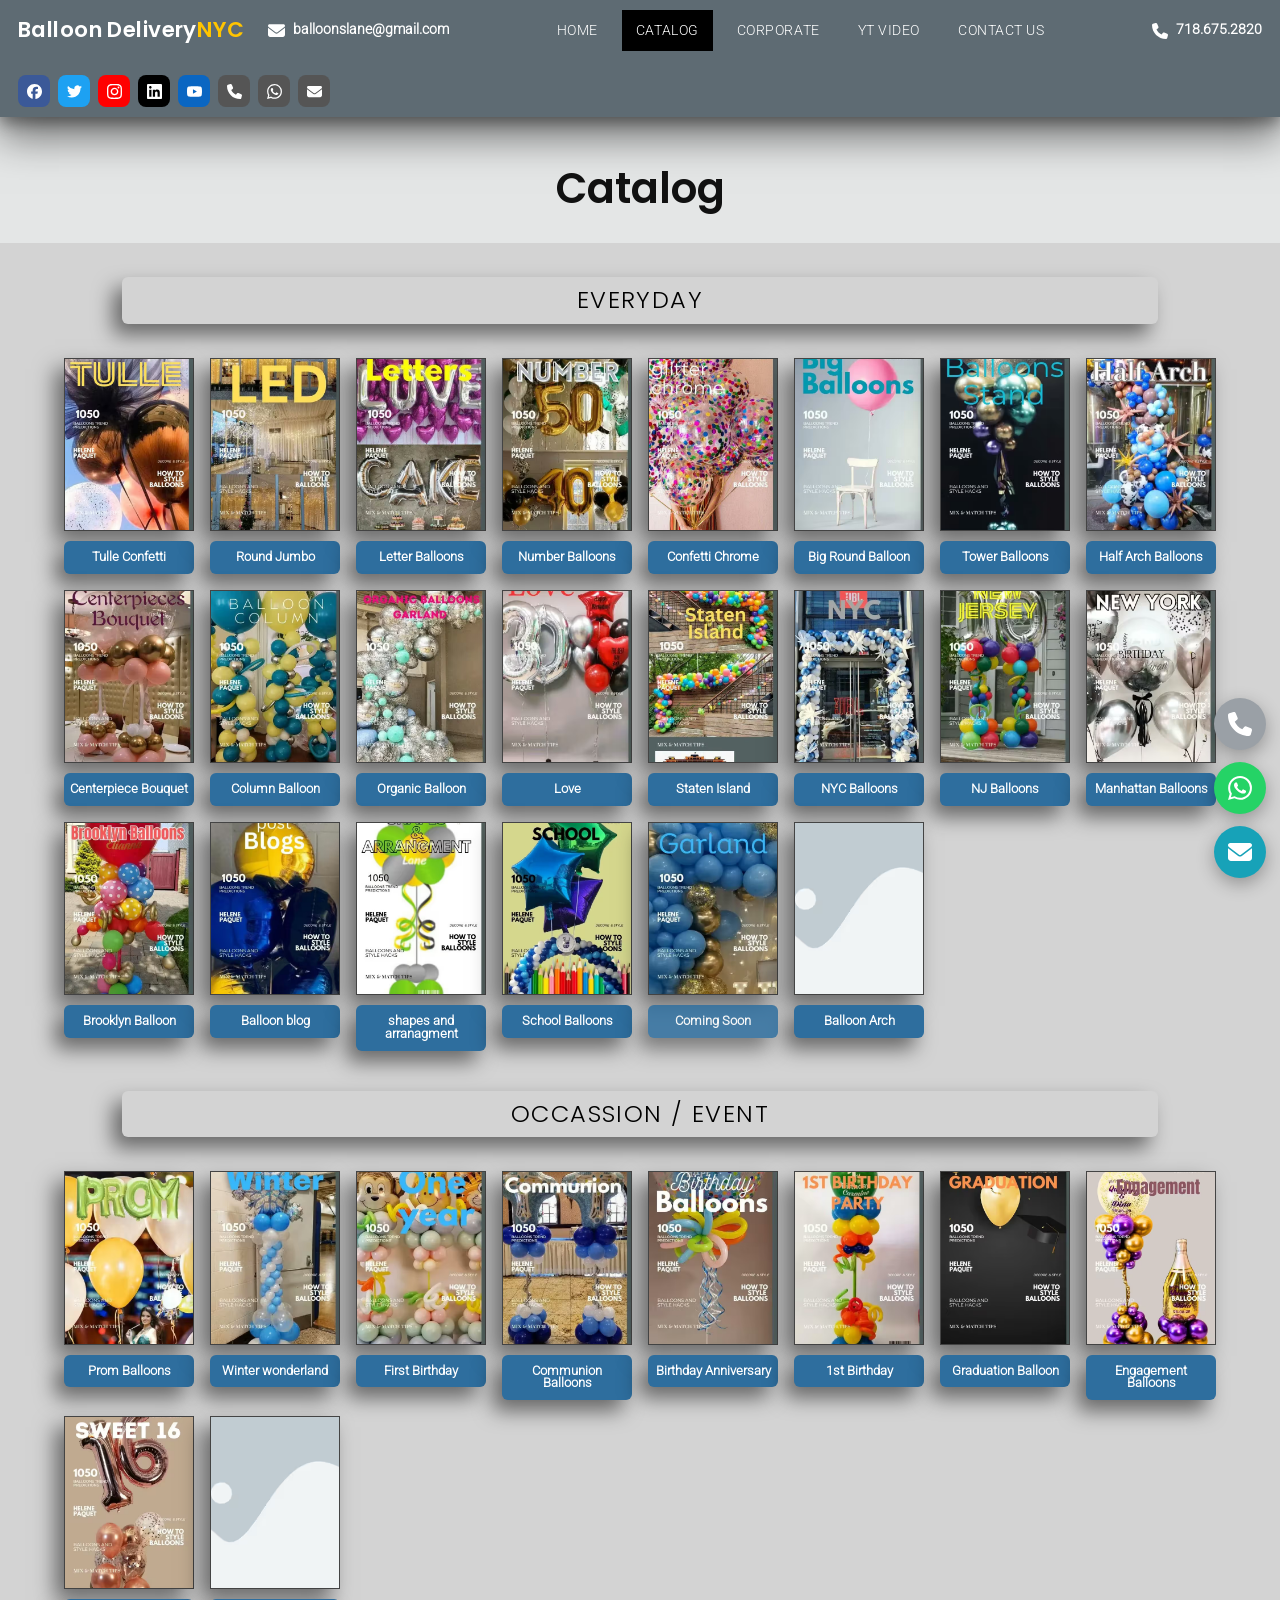
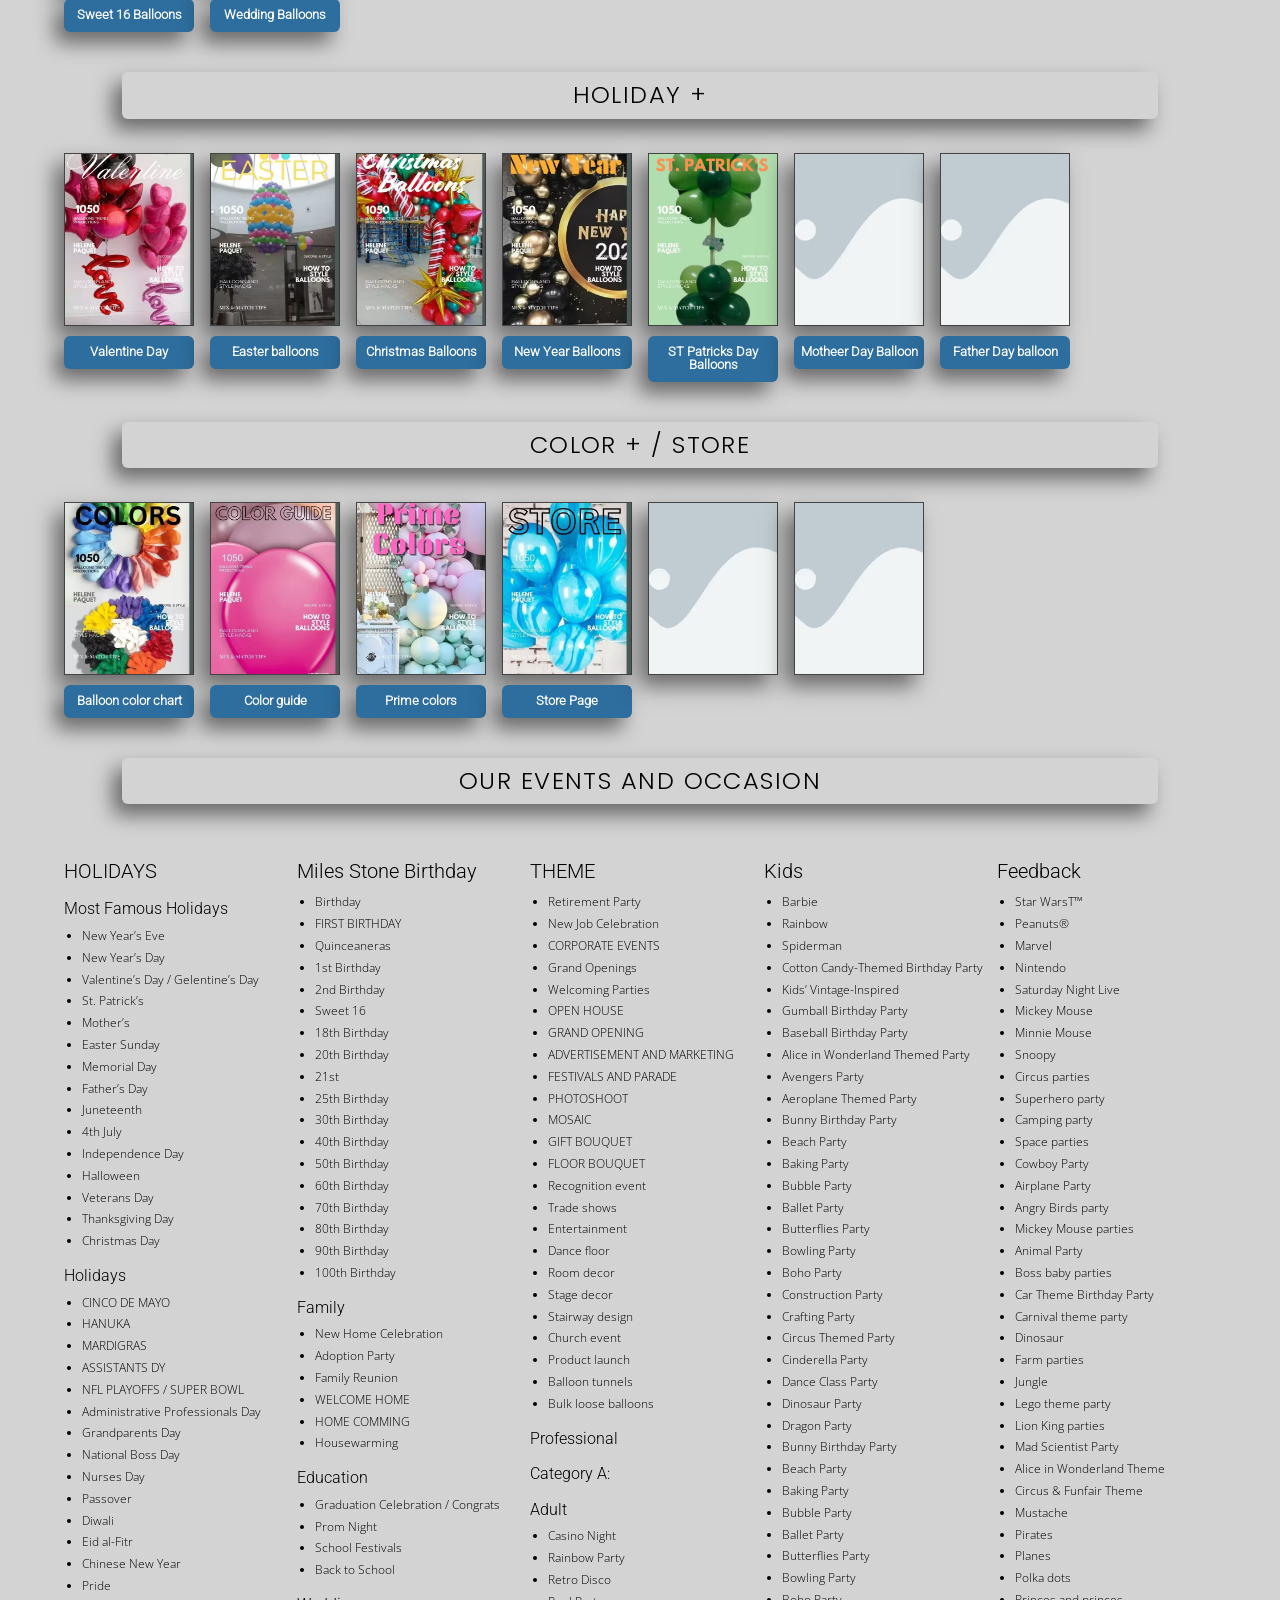
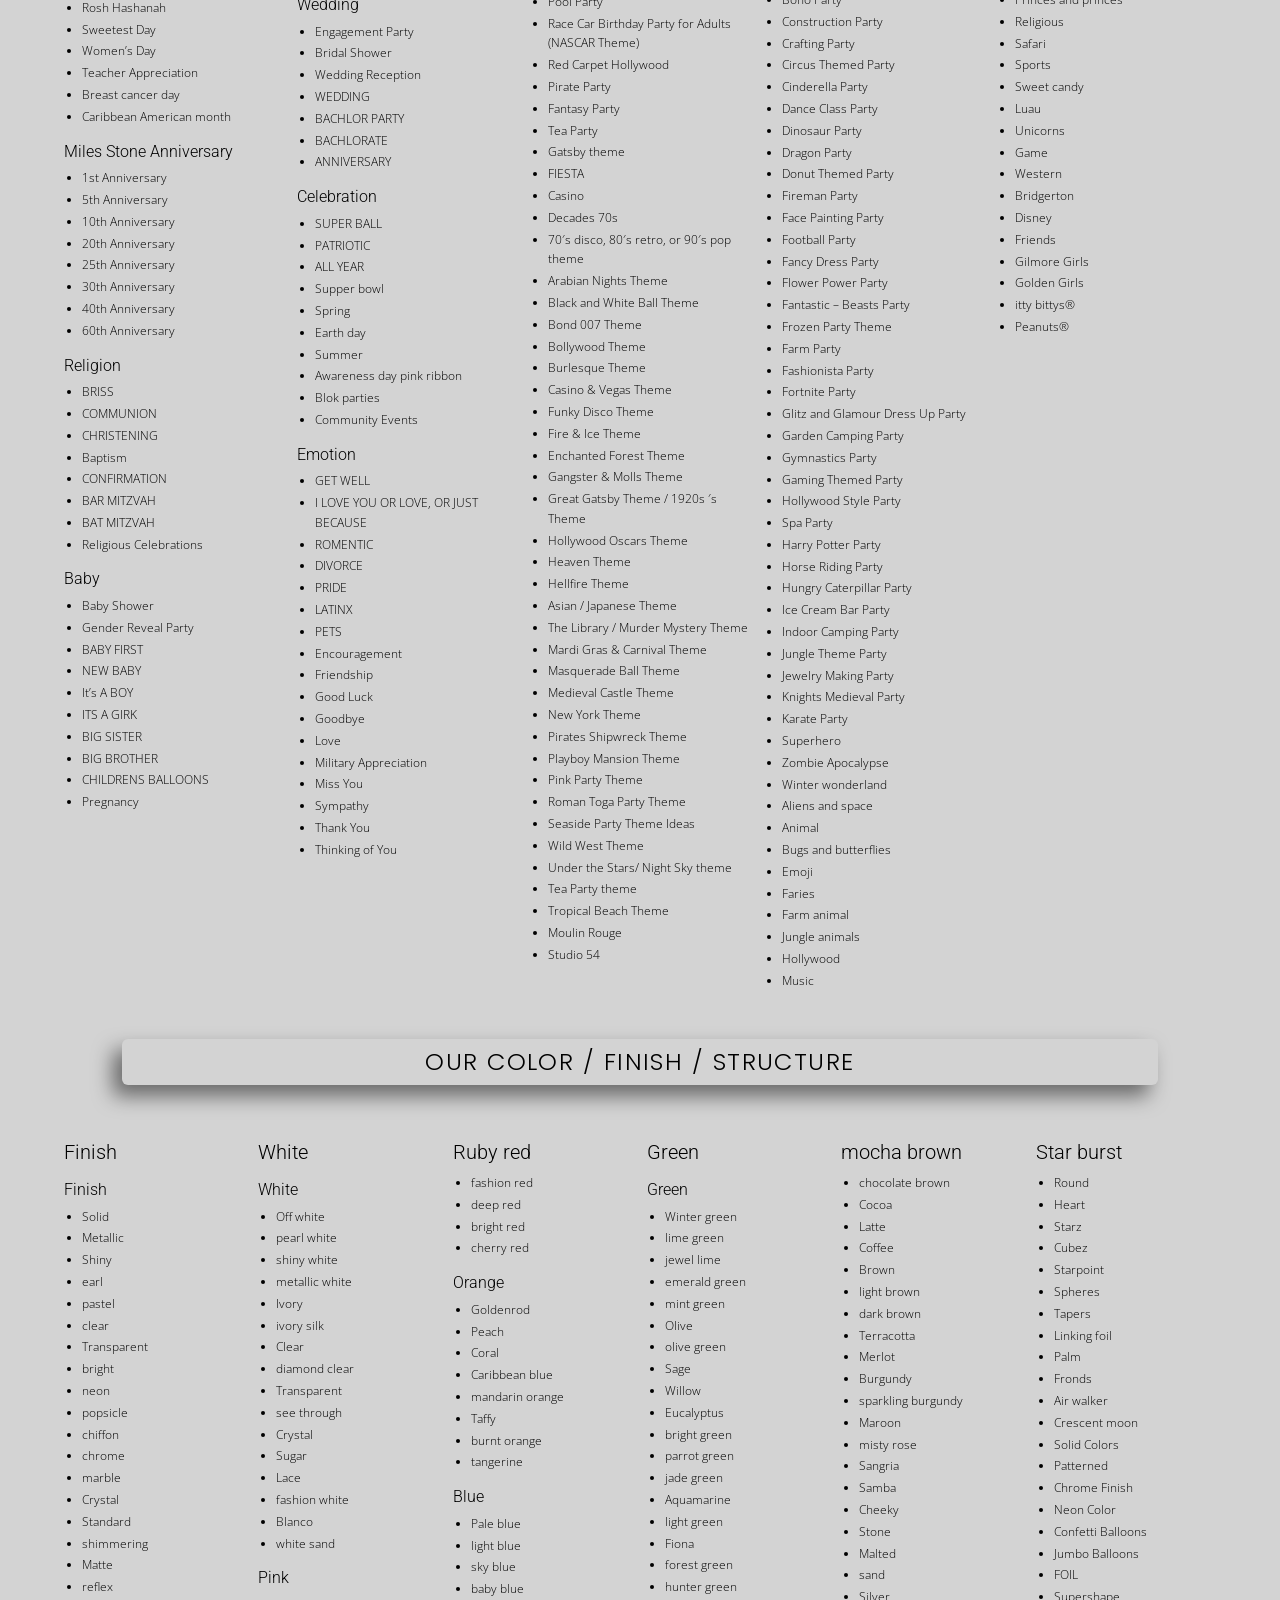
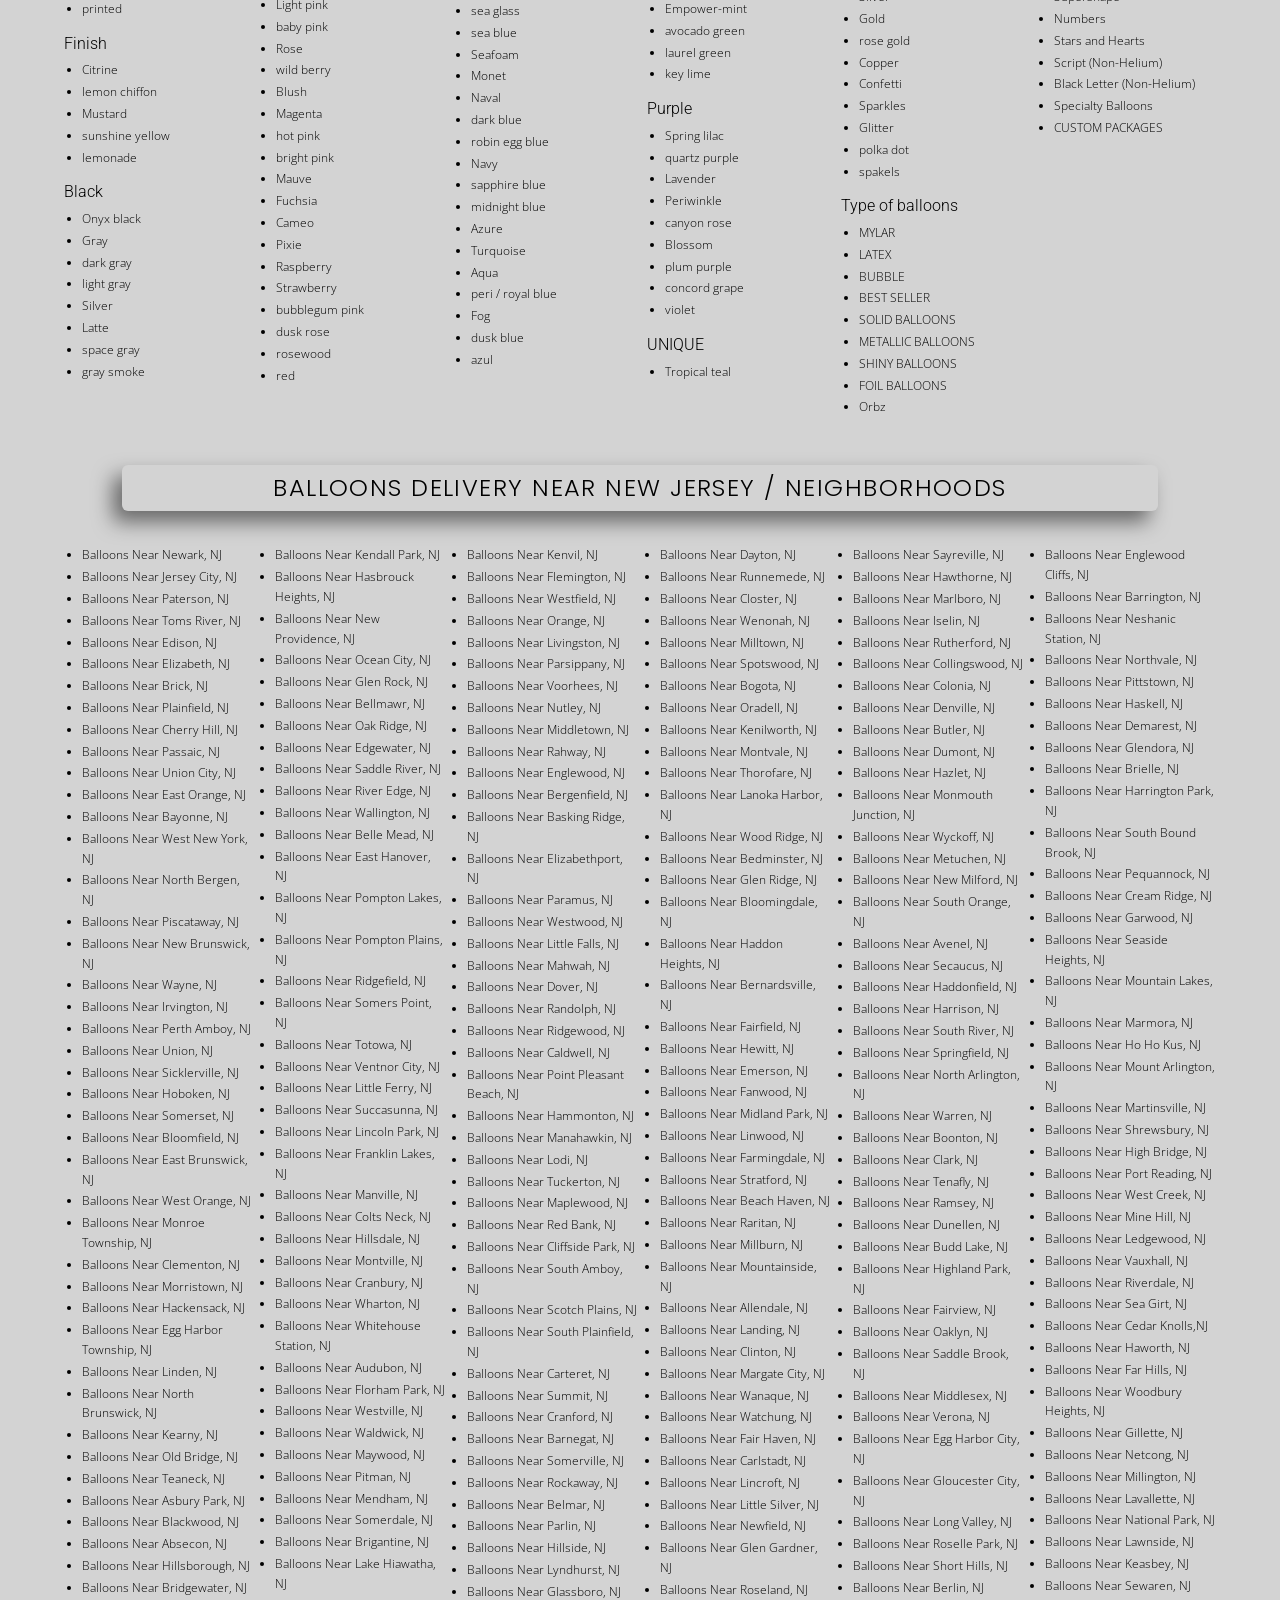
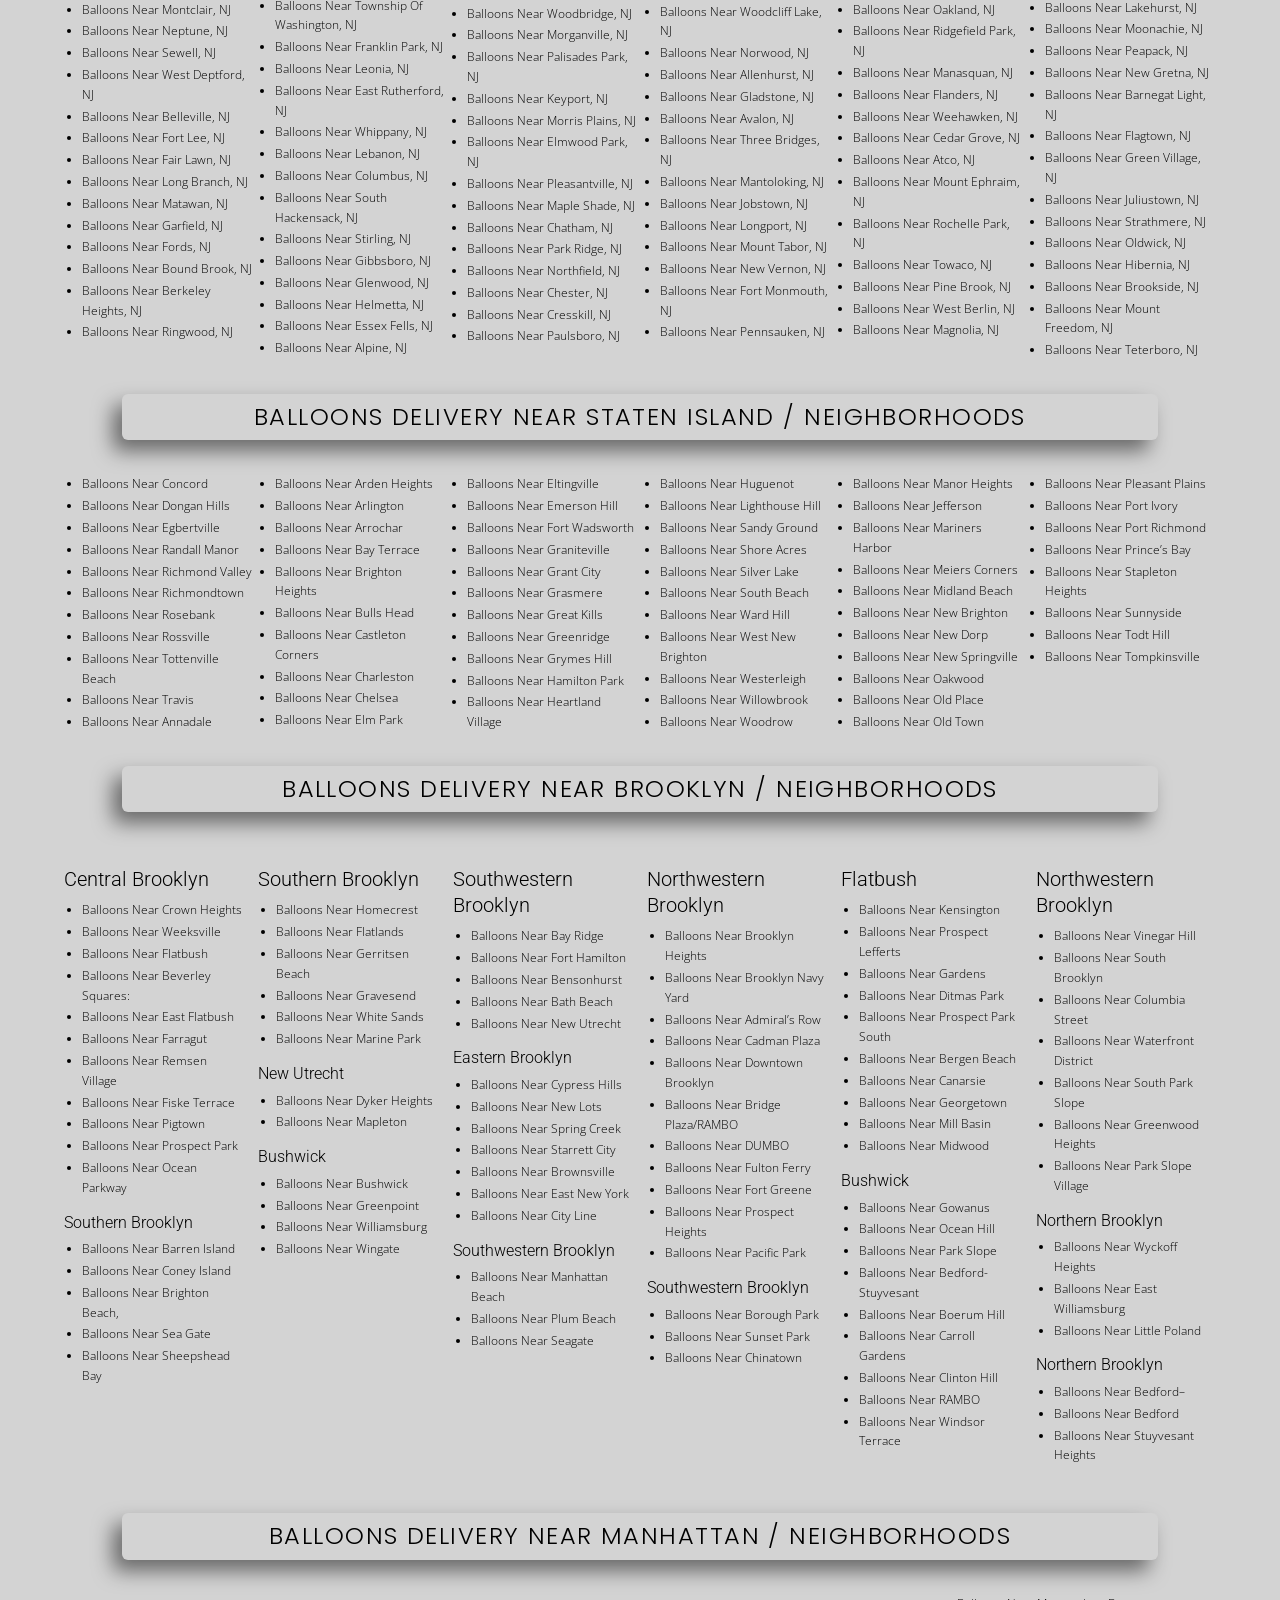
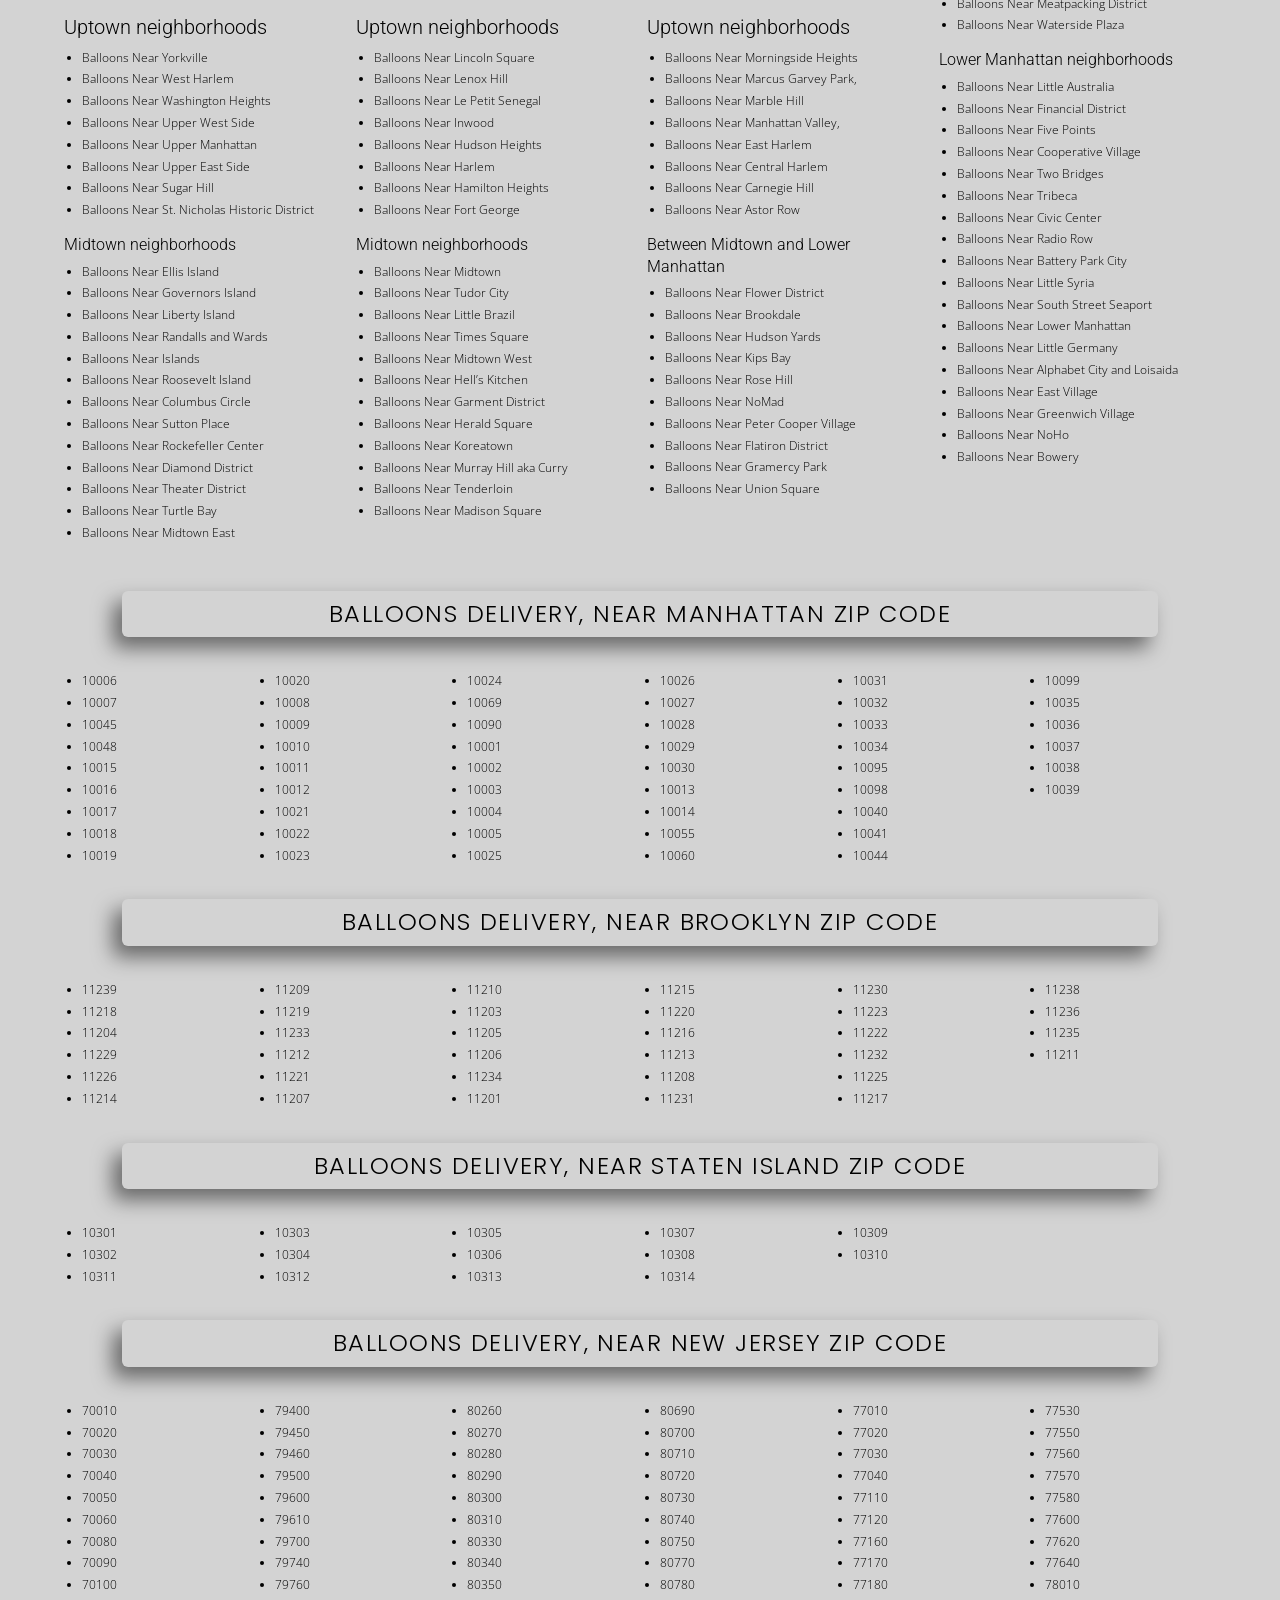
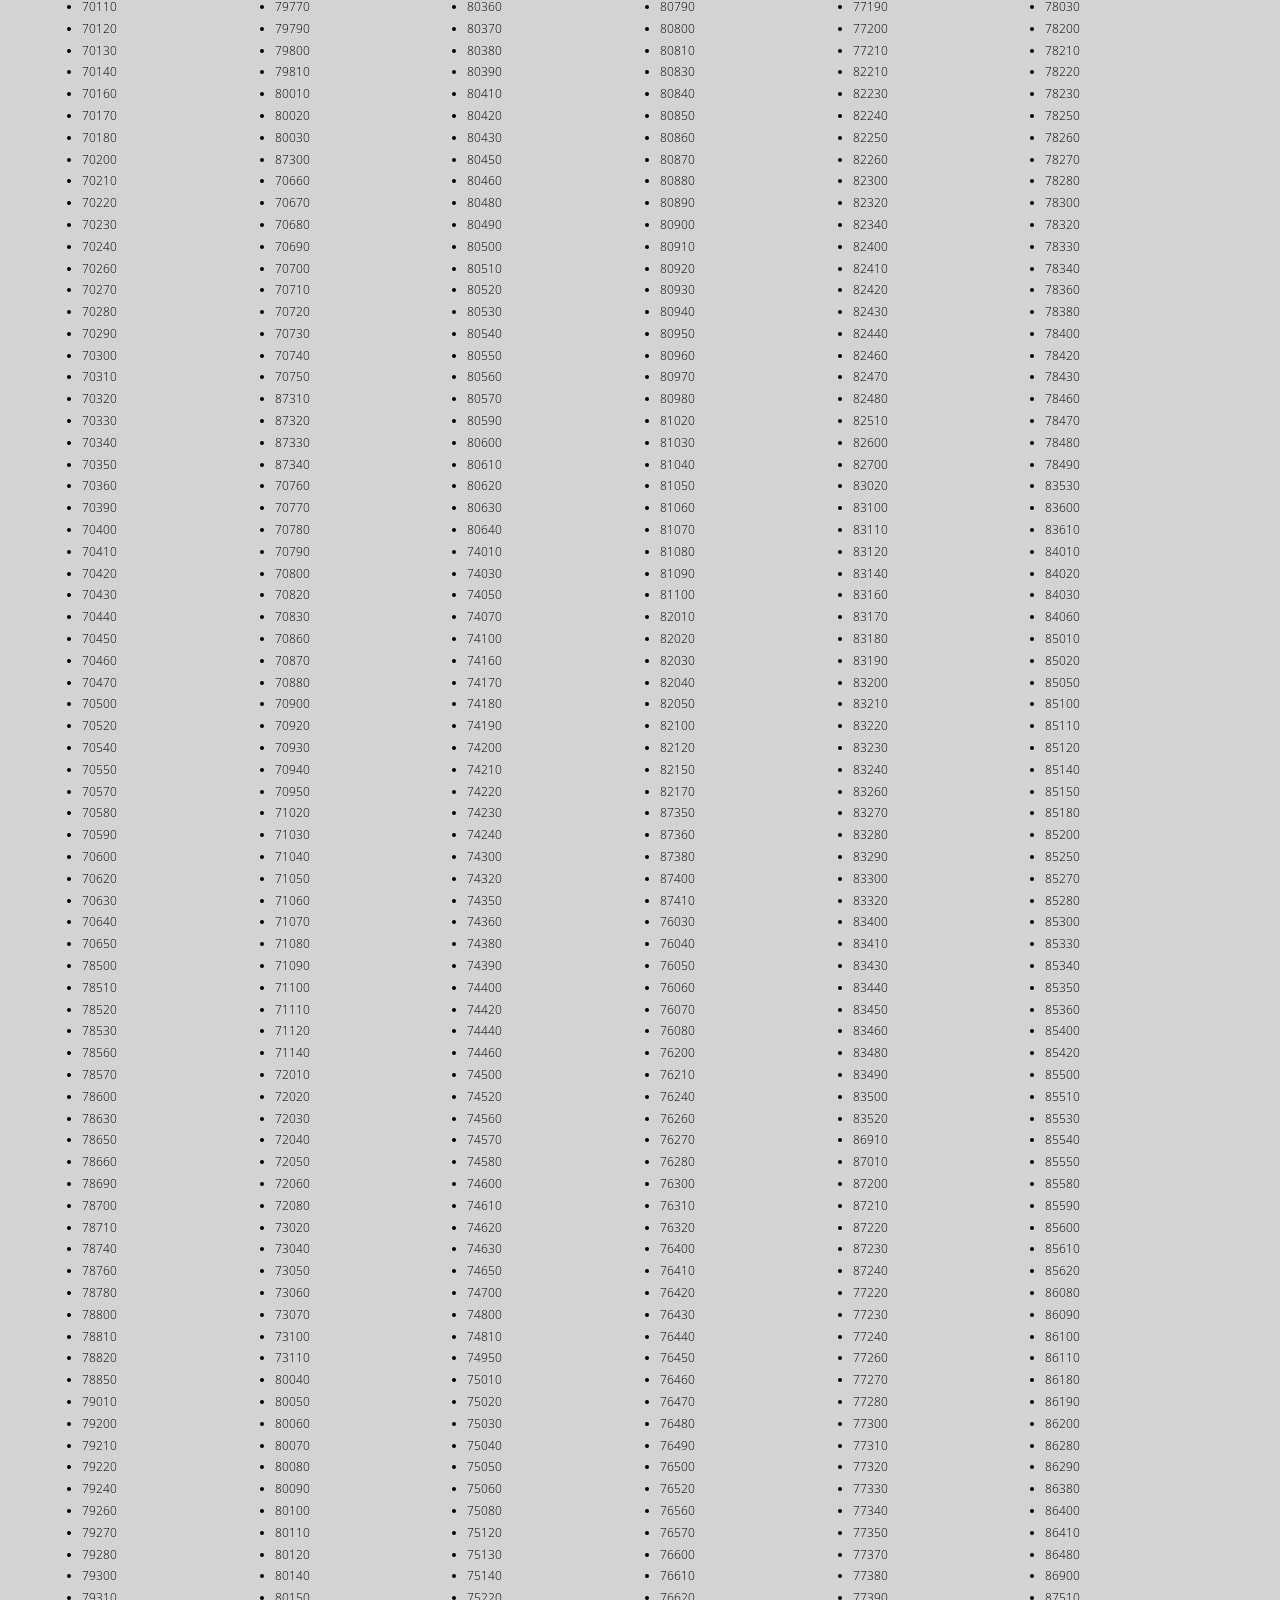
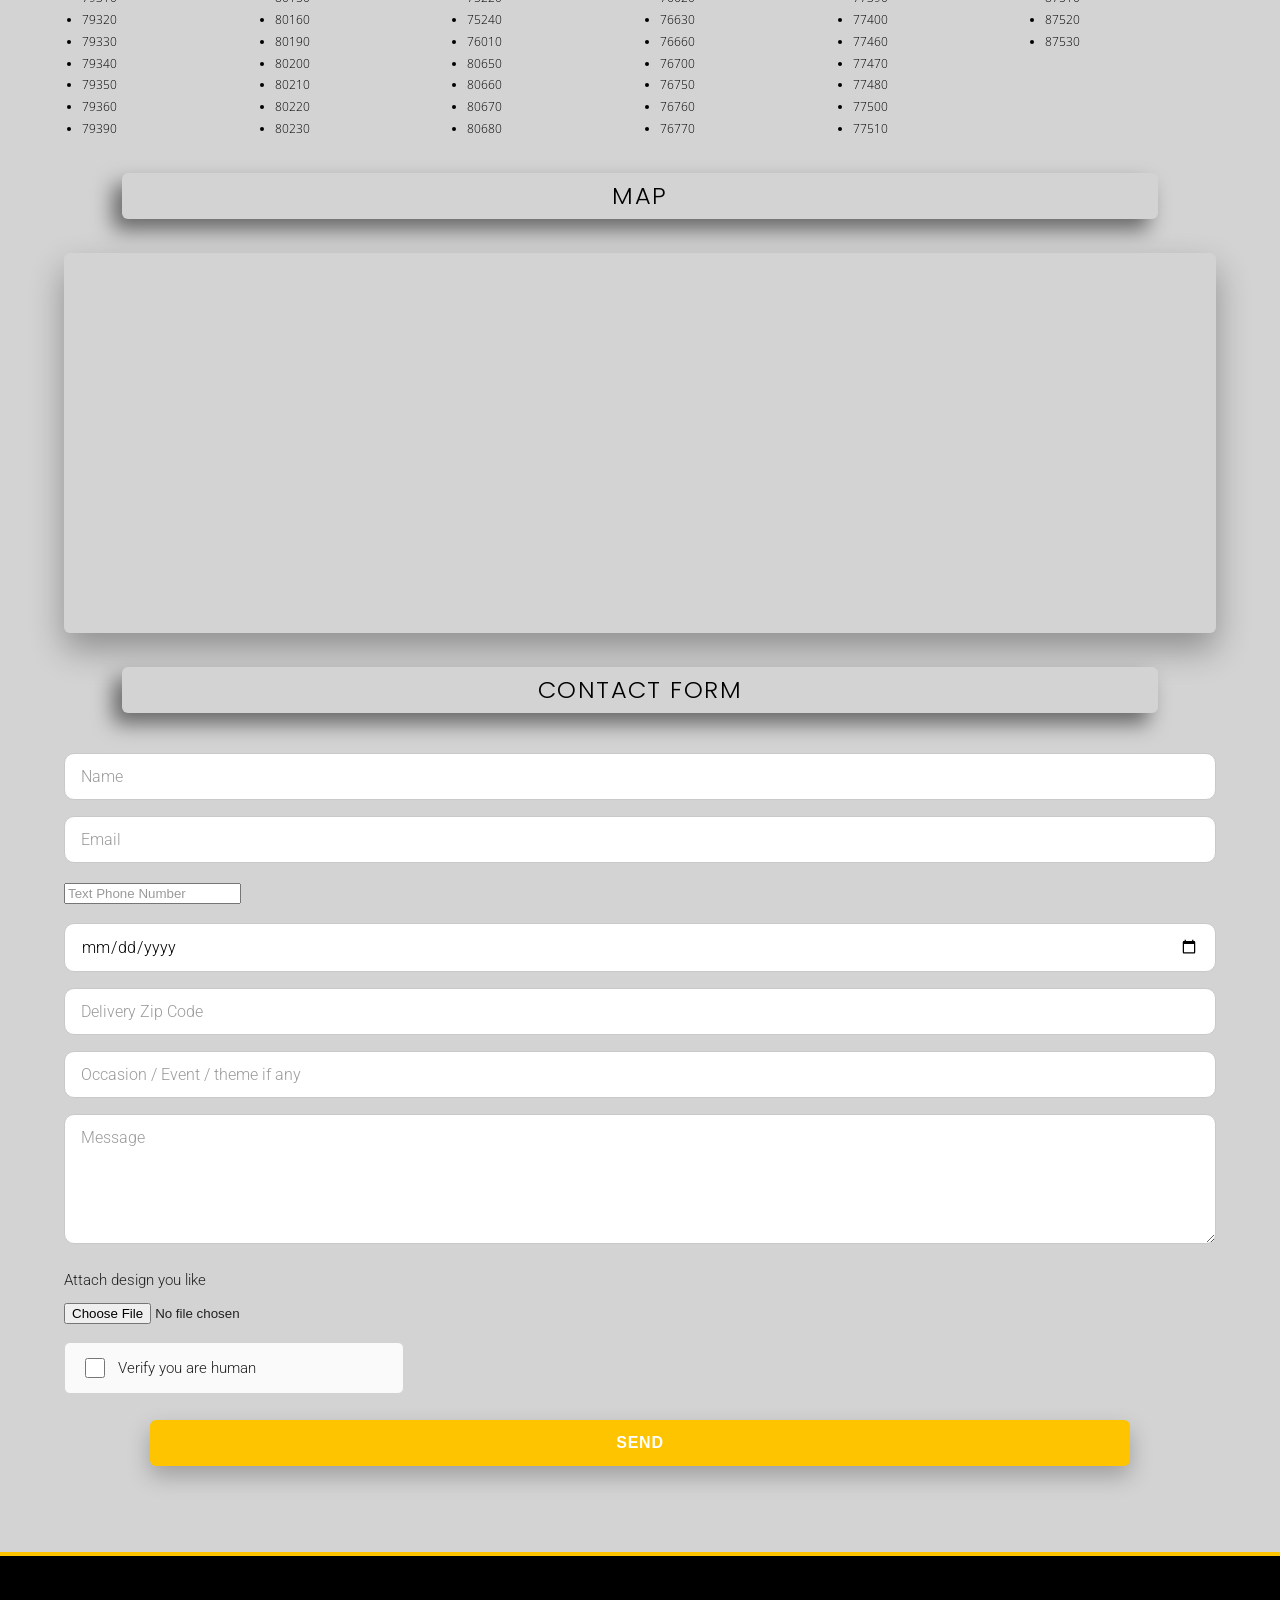
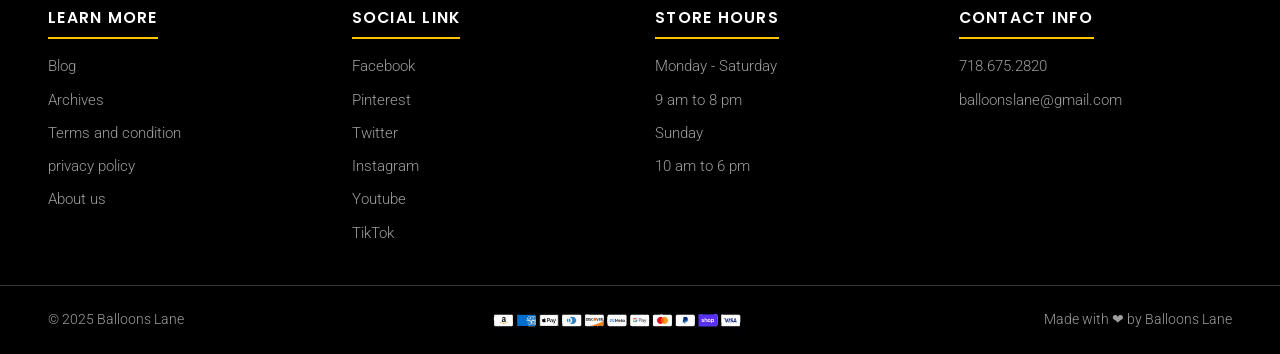
==== catalog/index.html @ ec1be98d "Import website package" ====
<!DOCTYPE html><html lang="en"> <head><meta charset="utf-8"><meta name="viewport" content="width=device-width, initial-scale=1"><title>Catalog | Balloon Delivery NYC</title><meta name="description" content="Browse the Balloon Delivery NYC catalog: balloon products, occasions, colors and finishes, delivery neighborhoods and zip codes across New Jersey, Staten Island, Brooklyn and Manhattan."><meta name="robots" content="index, follow"><link rel="canonical" href="https://balloondeliverynyc.net/catalog/"><meta property="og:type" content="website"><meta property="og:title" content="Catalog | Balloon Delivery NYC"><meta property="og:description" content="Browse the Balloon Delivery NYC catalog: balloon products, occasions, colors and finishes, delivery neighborhoods and zip codes across New Jersey, Staten Island, Brooklyn and Manhattan."><meta property="og:url" content="https://balloondeliverynyc.net/catalog/"><meta property="og:image" content="https://balloondeliverynyc.net/images/hero-bg.avif"><meta name="twitter:card" content="summary_large_image"><link rel="icon" href="/favicon.ico" sizes="any"><link rel="icon" type="image/png" href="/images/favicon-512.png"><link rel="apple-touch-icon" href="/images/apple-touch-icon.png"><link rel="preload" as="font" type="font/woff2" href="/fonts/roboto-300-latin.woff2" crossorigin fetchpriority="high"><link rel="stylesheet" href="/_astro/catalog.DbIiqhIN.css">
<style>.verify-row[data-astro-cid-v56yoci2]{display:flex;align-items:center;border:1px solid #d3d3d3;border-radius:6px;background:#fafafa;padding:12px 16px;margin:6px 0 20px;max-width:340px}.verify-row[data-astro-cid-v56yoci2] label[data-astro-cid-v56yoci2]{display:flex;align-items:center;gap:10px;font-weight:400;margin:0;cursor:pointer}.verify-row[data-astro-cid-v56yoci2] input[data-astro-cid-v56yoci2]{width:20px;height:20px}.formsubmit-frame[data-astro-cid-v56yoci2]{position:absolute;width:1px;height:1px;border:0;opacity:0;pointer-events:none}
</style></head><body> <header class="site-header"> <div class="header-inner"> <a class="brand brand-text" href="/" aria-label="Balloon Delivery NYC home">Balloon Delivery <span>NYC</span></a> <div class="header-contact header-contact-email"> <img src="/images/social/mail.svg" alt="" width="17" height="17" aria-hidden="true"> <a href="mailto:balloonslane@gmail.com"><span class="hide-m">balloonslane@gmail.com</span></a> </div> <button class="nav-toggle" type="button" aria-label="Open menu" aria-expanded="false" aria-controls="mainNav">☰</button> <nav class="main-nav" id="mainNav" aria-label="Main navigation"> <a href="/" class="" >Home</a> <a href="/catalog/" class="active" >Catalog</a> <a href="/#corporate" class="" data-spy-link>Corporate</a> <a href="/#ytvideo" class="" data-spy-link>Yt video</a> <a href="/contact-us/" class="" >Contact us</a> </nav> <div class="header-contact header-contact-phone"> <img src="/images/social/phone.svg" alt="" width="16" height="16" aria-hidden="true"> <a href="tel:7186752820">718.675.2820</a> </div> <div class="header-social" aria-label="Social and quick contact links"> <a href="https://www.facebook.com/balloonslane/" target="_blank" rel="noopener" aria-label="Facebook"><img src="/images/social/facebook.svg" alt="" width="15" height="15" aria-hidden="true"></a> <a href="https://twitter.com/balloonslane" target="_blank" rel="noopener" aria-label="Twitter"><img src="/images/social/twitter.svg" alt="" width="15" height="15" aria-hidden="true"></a> <a href="https://www.instagram.com/balloonslane2/" target="_blank" rel="noopener" aria-label="Instagram"><img src="/images/social/instagram.svg" alt="" width="15" height="15" aria-hidden="true"></a> <a href="https://www.linkedin.com/in/balloonslane/" target="_blank" rel="noopener" aria-label="LinkedIn"><img src="/images/social/linkedin.svg" alt="" width="15" height="15" aria-hidden="true"></a> <a href="https://www.youtube.com/channel/UCdsIWq3AVAGaRpFoQ8-T3CA" target="_blank" rel="noopener" aria-label="YouTube"><img src="/images/social/youtube.svg" alt="" width="15" height="15" aria-hidden="true"></a> <a href="tel:7184270968" aria-label="Phone"><img src="/images/social/phone.svg" alt="" width="15" height="15" aria-hidden="true"></a> <a href="https://api.whatsapp.com/send/?phone=%2B17184270968&text&app_absent=0" target="_blank" rel="noopener" aria-label="Whatsapp"><img src="/images/social/whatsapp.svg" alt="" width="15" height="15" aria-hidden="true"></a> <a href="/contact-us/" aria-label="Envelope"><img src="/images/social/mail.svg" alt="" width="15" height="15" aria-hidden="true"></a> </div> </div> </header>  <main> <section class="catalog-hero"> <div class="container"> <h1>Catalog</h1> </div> </section> <div class="container catalog-wrap"> <section aria-label="EveryDay"><div class="band"><h2>EveryDay</h2></div><div class="prod-grid"><div class="prod-card"><img src="/_astro/tulle-confetti-glitter-sparkle-balloons.CuqDko1o_1UJXu0.avif" alt="Tulle confetti glitter sparkle balloons" loading="eager" fetchpriority="high" decoding="async" width="450" height="750"><a class="prod-btn" href="https://balloonsnumber.com/tulle-confetti" target="_blank" rel="noopener">Tulle Confetti</a></div><div class="prod-card"><img src="/_astro/round-jumbo-led-clear-personalized-balloons.6edvoJrn_2lbOF4.avif" alt="Round jumbo LED clear personalized balloons" loading="eager" fetchpriority="high" decoding="async" width="450" height="750"><a class="prod-btn" href="https://balloonsnumber.com/round-jumbo-led-clear-personalize-balloons/" target="_blank" rel="noopener">Round Jumbo</a></div><div class="prod-card"><img src="/_astro/number-name-letters-age-milestone-balloons.DC4IvL2U_Z1P2npV.avif" alt="Number name letters age milestone balloons" loading="eager" fetchpriority="high" decoding="async" width="450" height="750"><a class="prod-btn" href="https://balloonsnumber.com/letter-balloons/" target="_blank" rel="noopener">Letter Balloons</a></div><div class="prod-card"><img src="/_astro/gold-number-balloons.DS-7ARxe_1fPqzp.avif" alt="Gold number balloons" loading="eager" fetchpriority="high" decoding="async" width="450" height="750"><a class="prod-btn" href="https://balloonsnumber.com/number-balloons/" target="_blank" rel="noopener">Number Balloons</a></div><div class="prod-card"><img src="/_astro/confetti-chrome-glitter-balloons.BuYRMmFq_Z2dsh77.avif" alt="Confetti chrome glitter balloons" loading="eager" fetchpriority="high" decoding="async" width="450" height="750"><a class="prod-btn" href="https://balloonsnumber.com/confetti-chrome/" target="_blank" rel="noopener">Confetti Chrome</a></div><div class="prod-card"><img src="/_astro/big-giant-large-round-jumbo-balloons.CLma638L_Z2vIyao.avif" alt="Big giant large round jumbo balloons" loading="eager" fetchpriority="high" decoding="async" width="450" height="750"><a class="prod-btn" href="https://balloonsnumber.com/big-round-balloons/" target="_blank" rel="noopener">Big Round Balloon</a></div><div class="prod-card"><img src="/_astro/balloons-tower-stand.slnlv2Zr_Z2o2fwO.avif" alt="Balloons tower stand" loading="eager" fetchpriority="high" decoding="async" width="450" height="750"><a class="prod-btn" href="https://balloonsnumber.com/tower-balloons/" target="_blank" rel="noopener">Tower Balloons</a></div><div class="prod-card"><img src="/_astro/balloons-half-arch.BlRz5_Hq_1xQcx.avif" alt="Balloons half arch" loading="eager" fetchpriority="high" decoding="async" width="450" height="750"><a class="prod-btn" href="https://balloonsnumber.com/half-arch-balloons" target="_blank" rel="noopener">Half Arch Balloons</a></div><div class="prod-card"><img src="/_astro/balloons-centerpiece-bouquet-bunch-set.BNwekz1A_ZPA0GH.avif" alt="Balloons centerpiece bouquet bunch set" loading="lazy" fetchpriority="auto" decoding="async" width="450" height="750"><a class="prod-btn" href="https://balloonsnumber.com/centerpiece-bouquet/" target="_blank" rel="noopener">Centerpiece Bouquet</a></div><div class="prod-card"><img src="/_astro/balloon-column.7RLNofEM_ZgQQsr.avif" alt="Balloon column" loading="lazy" fetchpriority="auto" decoding="async" width="450" height="750"><a class="prod-btn" href="https://balloonsnumber.com/column-balloon" target="_blank" rel="noopener">Column Balloon</a></div><div class="prod-card"><img src="/_astro/arch-balloon-organic-garland.CaR74eRD_1LgQO9.avif" alt="Arch balloon organic garland" loading="lazy" fetchpriority="auto" decoding="async" width="450" height="750"><a class="prod-btn" href="https://balloonsnumber.com/organic-balloon" target="_blank" rel="noopener">Organic Balloon</a></div><div class="prod-card"><img src="/_astro/love-valentine-balloons.pwE7SO-F_1kzXYQ.avif" alt="Love balloons" loading="lazy" fetchpriority="auto" decoding="async" width="450" height="750"><a class="prod-btn" href="https://balloonsnumber.com/love" target="_blank" rel="noopener">Love</a></div><div class="prod-card"><img src="/_astro/staten-island-balloon.CLWT4lL3_11YTIQ.avif" alt="Staten Island balloons" loading="lazy" fetchpriority="auto" decoding="async" width="450" height="750"><a class="prod-btn" href="https://balloonsnumber.com/staten-island" target="_blank" rel="noopener">Staten Island</a></div><div class="prod-card"><img src="/_astro/nyc-balloons.SWB0HPsd_Z24SSah.avif" alt="NYC balloons" loading="lazy" fetchpriority="auto" decoding="async" width="450" height="750"><a class="prod-btn" href="https://balloonsnumber.com/nyc-balloons" target="_blank" rel="noopener">NYC Balloons</a></div><div class="prod-card"><img src="/_astro/nj-balloons.DLe3WPP4_1HzrK9.avif" alt="NJ balloons" loading="lazy" fetchpriority="auto" decoding="async" width="450" height="750"><a class="prod-btn" href="https://balloonsnumber.com/nj-balloons" target="_blank" rel="noopener">NJ Balloons</a></div><div class="prod-card"><img src="/_astro/manhattan-balloons.D-kaCyfB_ZM63D3.avif" alt="Manhattan balloons" loading="lazy" fetchpriority="auto" decoding="async" width="450" height="750"><a class="prod-btn" href="https://balloonsnumber.com/manhattan-balloons" target="_blank" rel="noopener">Manhattan Balloons</a></div><div class="prod-card"><img src="/_astro/brooklyn-balloon.9febpdSL_1oRkxp.avif" alt="Brooklyn balloon" loading="lazy" fetchpriority="auto" decoding="async" width="450" height="750"><a class="prod-btn" href="https://balloonsnumber.com/brooklyn-balloons" target="_blank" rel="noopener">Brooklyn Balloon</a></div><div class="prod-card"><img src="/_astro/balloon-blog.CwIH6uWb_2tM5l1.avif" alt="Balloon blog" loading="lazy" fetchpriority="auto" decoding="async" width="450" height="750"><a class="prod-btn" href="https://wordpress-520906-1667119.cloudwaysapps.com/balloon-blog/" target="_blank" rel="noopener">Balloon blog</a></div><div class="prod-card"><img src="/_astro/shapes-and-arrangement-balloons.jNJMDKPd_1wYyrX.avif" alt="Balloon shapes and arrangement" loading="lazy" fetchpriority="auto" decoding="async" width="450" height="750"><a class="prod-btn" href="https://balloonsnumber.com/colors-chart" target="_blank" rel="noopener">shapes and arranagment</a></div><div class="prod-card"><img src="/_astro/red-white-blue-balloon-arch-decoration.C0Pk_Kjt_2o9ssa.avif" alt="School balloons" loading="lazy" fetchpriority="auto" decoding="async" width="450" height="750"><a class="prod-btn" href="https://balloonsnumber.com/school-balloons" target="_blank" rel="noopener">School Balloons</a></div><div class="prod-card"><img src="/_astro/balloon-garland.BeNskk79_1tfCQh.avif" alt="Balloon garland" loading="lazy" fetchpriority="auto" decoding="async" width="450" height="750"><span class="prod-btn static">Coming Soon</span></div><div class="prod-card"><img src="/_astro/wedding-balloons.CU7tMF_L_TxI0d.avif" alt="Balloon arch" loading="lazy" fetchpriority="auto" decoding="async" width="450" height="300"><a class="prod-btn" href="https://balloonsnumber.com/balloon-arch" target="_blank" rel="noopener">Balloon Arch</a></div></div></section><section aria-label="Occassion / Event"><div class="band"><h2>Occassion / Event</h2></div><div class="prod-grid"><div class="prod-card"><img src="/_astro/prom-balloons.CJEyh_9-_Z1pfA6d.avif" alt="Prom balloons" loading="lazy" fetchpriority="auto" decoding="async" width="450" height="750"><a class="prod-btn" href="https://balloonsnumber.com/prom-balloons" target="_blank" rel="noopener">Prom Balloons</a></div><div class="prod-card"><img src="/_astro/winter-wonderland-balloons.DmseYHjA_1Yyajj.avif" alt="Winter wonderland balloons" loading="lazy" fetchpriority="auto" decoding="async" width="450" height="750"><a class="prod-btn" href="https://balloonsnumber.com/winter-wonderland" target="_blank" rel="noopener">Winter wonderland</a></div><div class="prod-card"><img src="/_astro/first-birthday-balloon.DRupGhCd_ZHywMj.avif" alt="First birthday balloon" loading="lazy" fetchpriority="auto" decoding="async" width="450" height="750"><a class="prod-btn" href="https://balloonsnumber.com/first-birthday-balloon" target="_blank" rel="noopener">First Birthday</a></div><div class="prod-card"><img src="/_astro/communion-balloons.V97r98pS_1yjbUi.avif" alt="Communion balloons" loading="lazy" fetchpriority="auto" decoding="async" width="450" height="750"><a class="prod-btn" href="https://balloonsnumber.com/communion-balloons" target="_blank" rel="noopener">Communion Balloons</a></div><div class="prod-card"><img src="/_astro/birthday-anniversary-christening-balloons.nbkfWqHC_2qHqjN.avif" alt="Birthday anniversary christening balloons" loading="lazy" fetchpriority="auto" decoding="async" width="450" height="750"><a class="prod-btn" href="https://balloonsnumber.com/birthday-anniversary" target="_blank" rel="noopener">Birthday Anniversary</a></div><div class="prod-card"><img src="/_astro/first-birthday-balloon-arch-decoration.B-Mhj5AC_ZFCLz5.avif" alt="1st birthday balloons" loading="lazy" fetchpriority="auto" decoding="async" width="450" height="750"><a class="prod-btn" href="https://balloonsnumber.com/1st-birthday" target="_blank" rel="noopener">1st Birthday</a></div><div class="prod-card"><img src="/_astro/graduation-balloons.FPZw1v7v_Z2bDquB.avif" alt="Graduation balloon" loading="lazy" fetchpriority="auto" decoding="async" width="450" height="750"><a class="prod-btn" href="https://balloonsnumber.com/graduation-balloon/" target="_blank" rel="noopener">Graduation Balloon</a></div><div class="prod-card"><img src="/_astro/engagement-balloons.BSMlKgLV_Z1nnzi5.avif" alt="Engagement balloons" loading="lazy" fetchpriority="auto" decoding="async" width="450" height="750"><a class="prod-btn" href="https://balloonsnumber.com/engagement-balloons/" target="_blank" rel="noopener">Engagement Balloons</a></div><div class="prod-card"><img src="/_astro/sweet-16-balloons.DRJwQbhj_2j2atw.avif" alt="Sweet 16 balloons" loading="lazy" fetchpriority="auto" decoding="async" width="450" height="750"><a class="prod-btn" href="https://balloonsnumber.com/sweet-16-balloons" target="_blank" rel="noopener">Sweet 16 Balloons</a></div><div class="prod-card"><img src="/_astro/wedding-balloons.CU7tMF_L_TxI0d.avif" alt="Wedding balloons" loading="lazy" fetchpriority="auto" decoding="async" width="450" height="300"><a class="prod-btn" href="https://balloonsnumber.com/wedding-balloons" target="_blank" rel="noopener">Wedding Balloons</a></div></div></section><section aria-label="Holiday +"><div class="band"><h2>Holiday +</h2></div><div class="prod-grid"><div class="prod-card"><img src="/_astro/valentines-day-balloons.hqCrswXF_21YeV6.avif" alt="Valentines Day balloons" loading="lazy" fetchpriority="auto" decoding="async" width="450" height="750"><a class="prod-btn" href="https://balloonsnumber.com/engagement-balloons/" target="_blank" rel="noopener">Valentine Day</a></div><div class="prod-card"><img src="/_astro/easter-balloons.C-ruHpU1_1e5UQ5.avif" alt="Easter balloons" loading="lazy" fetchpriority="auto" decoding="async" width="450" height="750"><a class="prod-btn" href="https://balloonsnumber.com/easter-balloons-2/" target="_blank" rel="noopener">Easter balloons</a></div><div class="prod-card"><img src="/_astro/christmas-balloons.BJqlpJlI_Z2vyNyC.avif" alt="Christmas balloons" loading="lazy" fetchpriority="auto" decoding="async" width="450" height="750"><a class="prod-btn" href="https://balloonsnumber.com/christmas-balloons" target="_blank" rel="noopener">Christmas Balloons</a></div><div class="prod-card"><img src="/_astro/new-year-balloons.Q-4bTJll_ZuToh6.avif" alt="New Year balloons" loading="lazy" fetchpriority="auto" decoding="async" width="450" height="750"><a class="prod-btn" href="https://balloonsnumber.com/new-year-balloons-2" target="_blank" rel="noopener">New Year Balloons</a></div><div class="prod-card"><img src="/_astro/st-patricks-day-balloons.CD0fERxJ_Z1Wzy5d.avif" alt="St Patricks Day balloons" loading="lazy" fetchpriority="auto" decoding="async" width="450" height="750"><a class="prod-btn" href="https://balloonsnumber.com/st-patricks-day-balloons" target="_blank" rel="noopener">ST Patricks Day Balloons</a></div><div class="prod-card"><img src="/_astro/wedding-balloons.CU7tMF_L_TxI0d.avif" alt="Mother Day balloon" loading="lazy" fetchpriority="auto" decoding="async" width="450" height="300"><a class="prod-btn" href="https://balloonsnumber.com/motheer-day-balloon" target="_blank" rel="noopener">Motheer Day Balloon</a></div><div class="prod-card"><img src="/_astro/wedding-balloons.CU7tMF_L_TxI0d.avif" alt="Father Day balloon" loading="lazy" fetchpriority="auto" decoding="async" width="450" height="300"><a class="prod-btn" href="https://balloonsnumber.com/father-day-balloon" target="_blank" rel="noopener">Father Day balloon</a></div></div></section><section aria-label="Color + / Store"><div class="band"><h2>Color + / Store</h2></div><div class="prod-grid"><div class="prod-card"><img src="/_astro/balloons-color-chart.BUyOkeEW_Z1bGgT8.avif" alt="Balloons color chart" loading="lazy" fetchpriority="auto" decoding="async" width="450" height="750"><a class="prod-btn" href="https://balloonsnumber.com/colors-chart" target="_blank" rel="noopener">Balloon color chart</a></div><div class="prod-card"><img src="/_astro/color-guide.C15mphg0_Z16PP4f.avif" alt="Color guide" loading="lazy" fetchpriority="auto" decoding="async" width="450" height="750"><a class="prod-btn" href="https://balloonsnumber.com/color-guide" target="_blank" rel="noopener">Color guide</a></div><div class="prod-card"><img src="/_astro/prime-colors.D1DkEDrE_Z143sAv.avif" alt="Prime colors" loading="lazy" fetchpriority="auto" decoding="async" width="450" height="750"><a class="prod-btn" href="https://balloonsnumber.com/prime-colors" target="_blank" rel="noopener">Prime colors</a></div><div class="prod-card"><img src="/_astro/store-line.FvB0fqyf_1VgQUd.avif" alt="Balloons Lane store" loading="lazy" fetchpriority="auto" decoding="async" width="450" height="750"><a class="prod-btn" href="https://stores.balloonslane.com/" target="_blank" rel="noopener">Store Page</a></div><div class="prod-card"><img src="/_astro/balloon-decoration-review-avatar.6ZDsv9Er_9rbzm.avif" alt="Balloon decoration" loading="lazy" decoding="async" fetchpriority="auto" width="450" height="300"></div><div class="prod-card"><img src="/_astro/balloon-decoration-review-avatar.6ZDsv9Er_9rbzm.avif" alt="Balloon decoration" loading="lazy" decoding="async" fetchpriority="auto" width="450" height="300"></div></div></section> <section class="loc-section centered-blocks" aria-label="Our events and occasion"> <div class="band"><h2>Our events and OCCASION</h2></div> <div class="blocks-grid blocks-grid--5"> <div class="cat-block"> <h3>HOLIDAYS</h3> <div> <h4>Most Famous Holidays</h4> <ul class="mini-list"> <li>New Year’s Eve</li><li>New Year’s Day</li><li>Valentine’s Day / Gelentine’s Day</li><li>St. Patrick’s</li><li>Mother’s</li><li>Easter Sunday</li><li>Memorial Day</li><li>Father’s Day</li><li>Juneteenth</li><li>4th July</li><li>Independence Day</li><li>Halloween</li><li>Veterans Day</li><li>Thanksgiving Day</li><li>Christmas Day</li> </ul> </div><div> <h4>Holidays</h4> <ul class="mini-list"> <li>CINCO DE MAYO</li><li>HANUKA</li><li>MARDIGRAS</li><li>ASSISTANTS DY</li><li>NFL PLAYOFFS / SUPER BOWL</li><li>Administrative Professionals Day</li><li>Grandparents Day</li><li>National Boss Day</li><li>Nurses Day</li><li>Passover</li><li>Diwali</li><li>Eid al-Fitr</li><li>Chinese New Year</li><li>Pride</li><li>Rosh Hashanah</li><li>Sweetest Day</li><li>Women’s Day</li><li>Teacher Appreciation</li><li>Breast cancer day</li><li>Caribbean American month</li> </ul> </div><div> <h4>Miles Stone Anniversary</h4> <ul class="mini-list"> <li>1st Anniversary</li><li>5th Anniversary</li><li>10th Anniversary</li><li>20th Anniversary</li><li>25th Anniversary</li><li>30th Anniversary</li><li>40th Anniversary</li><li>60th Anniversary</li> </ul> </div><div> <h4>Religion</h4> <ul class="mini-list"> <li>BRISS</li><li>COMMUNION</li><li>CHRISTENING</li><li>Baptism</li><li>CONFIRMATION</li><li>BAR MITZVAH</li><li>BAT MITZVAH</li><li>Religious Celebrations</li> </ul> </div><div> <h4>Baby</h4> <ul class="mini-list"> <li>Baby Shower</li><li>Gender Reveal Party</li><li>BABY FIRST</li><li>NEW BABY</li><li>It’s A BOY</li><li>ITS A GIRK</li><li>BIG SISTER</li><li>BIG BROTHER</li><li>CHILDRENS BALLOONS</li><li>Pregnancy</li> </ul> </div> </div><div class="cat-block"> <h3>Miles Stone Birthday</h3> <div>  <ul class="mini-list"> <li>Birthday</li><li>FIRST BIRTHDAY</li><li>Quinceaneras</li><li>1st Birthday</li><li>2nd Birthday</li><li>Sweet 16</li><li>18th Birthday</li><li>20th Birthday</li><li>21st</li><li>25th Birthday</li><li>30th Birthday</li><li>40th Birthday</li><li>50th Birthday</li><li>60th Birthday</li><li>70th Birthday</li><li>80th Birthday</li><li>90th Birthday</li><li>100th Birthday</li> </ul> </div><div> <h4>Family</h4> <ul class="mini-list"> <li>New Home Celebration</li><li>Adoption Party</li><li>Family Reunion</li><li>WELCOME HOME</li><li>HOME COMMING</li><li>Housewarming</li> </ul> </div><div> <h4>Education</h4> <ul class="mini-list"> <li>Graduation Celebration / Congrats</li><li>Prom Night</li><li>School Festivals</li><li>Back to School</li> </ul> </div><div> <h4>Wedding</h4> <ul class="mini-list"> <li>Engagement Party</li><li>Bridal Shower</li><li>Wedding Reception</li><li>WEDDING</li><li>BACHLOR PARTY</li><li>BACHLORATE</li><li>ANNIVERSARY</li> </ul> </div><div> <h4>Celebration</h4> <ul class="mini-list"> <li>SUPER BALL</li><li>PATRIOTIC</li><li>ALL YEAR</li><li>Supper bowl</li><li>Spring</li><li>Earth day</li><li>Summer</li><li>Awareness day pink ribbon</li><li>Blok parties</li><li>Community Events</li> </ul> </div><div> <h4>Emotion</h4> <ul class="mini-list"> <li>GET WELL</li><li>I LOVE YOU OR LOVE, OR JUST BECAUSE</li><li>ROMENTIC</li><li>DIVORCE</li><li>PRIDE</li><li>LATINX</li><li>PETS</li><li>Encouragement</li><li>Friendship</li><li>Good Luck</li><li>Goodbye</li><li>Love</li><li>Military Appreciation</li><li>Miss You</li><li>Sympathy</li><li>Thank You</li><li>Thinking of You</li> </ul> </div> </div><div class="cat-block"> <h3>THEME</h3> <div>  <ul class="mini-list"> <li>Retirement Party</li><li>New Job Celebration</li><li>CORPORATE EVENTS</li><li>Grand Openings</li><li>Welcoming Parties</li><li>OPEN HOUSE</li><li>GRAND OPENING</li><li>ADVERTISEMENT AND MARKETING</li><li>FESTIVALS AND PARADE</li><li>PHOTOSHOOT</li><li>MOSAIC</li><li>GIFT BOUQUET</li><li>FLOOR BOUQUET</li><li>Recognition event</li><li>Trade shows</li><li>Entertainment</li><li>Dance floor</li><li>Room decor</li><li>Stage decor</li><li>Stairway design</li><li>Church event</li><li>Product launch</li><li>Balloon tunnels</li><li>Bulk loose balloons</li> </ul> </div><div> <h4>Professional</h4>  </div><div> <h4>Category A:</h4>  </div><div> <h4>Adult</h4> <ul class="mini-list"> <li>Casino Night</li><li>Rainbow Party</li><li>Retro Disco</li><li>Pool Party</li><li>Race Car Birthday Party for Adults (NASCAR Theme)</li><li>Red Carpet Hollywood</li><li>Pirate Party</li><li>Fantasy Party</li><li>Tea Party</li><li>Gatsby theme</li><li>FIESTA</li><li>Casino</li><li>Decades 70s</li><li>70′s disco, 80′s retro, or 90′s pop theme</li><li>Arabian Nights Theme</li><li>Black and White Ball Theme</li><li>Bond 007 Theme</li><li>Bollywood Theme</li><li>Burlesque Theme</li><li>Casino &amp; Vegas Theme</li><li>Funky Disco Theme</li><li>Fire &amp; Ice Theme</li><li>Enchanted Forest Theme</li><li>Gangster &amp; Molls Theme</li><li>Great Gatsby Theme / 1920s ′s Theme</li><li>Hollywood Oscars Theme</li><li>Heaven Theme</li><li>Hellfire Theme</li><li>Asian / Japanese Theme</li><li>The Library / Murder Mystery Theme</li><li>Mardi Gras &amp; Carnival Theme</li><li>Masquerade Ball Theme</li><li>Medieval Castle Theme</li><li>New York Theme</li><li>Pirates Shipwreck Theme</li><li>Playboy Mansion Theme</li><li>Pink Party Theme</li><li>Roman Toga Party Theme</li><li>Seaside Party Theme Ideas</li><li>Wild West Theme</li><li>Under the Stars/ Night Sky theme</li><li>Tea Party theme</li><li>Tropical Beach Theme</li><li>Moulin Rouge</li><li>Studio 54</li> </ul> </div> </div><div class="cat-block"> <h3>Kids</h3> <div>  <ul class="mini-list"> <li>Barbie</li><li>Rainbow</li><li>Spiderman</li><li>Cotton Candy-Themed Birthday Party</li><li>Kids’ Vintage-Inspired</li><li>Gumball Birthday Party</li><li>Baseball Birthday Party</li><li>Alice in Wonderland Themed Party</li><li>Avengers Party</li><li>Aeroplane Themed Party</li><li>Bunny Birthday Party</li><li>Beach Party</li><li>Baking Party</li><li>Bubble Party</li><li>Ballet Party</li><li>Butterflies Party</li><li>Bowling Party</li><li>Boho Party</li><li>Construction Party</li><li>Crafting Party</li><li>Circus Themed Party</li><li>Cinderella Party</li><li>Dance Class Party</li><li>Dinosaur Party</li><li>Dragon Party</li><li>Bunny Birthday Party</li><li>Beach Party</li><li>Baking Party</li><li>Bubble Party</li><li>Ballet Party</li><li>Butterflies Party</li><li>Bowling Party</li><li>Boho Party</li><li>Construction Party</li><li>Crafting Party</li><li>Circus Themed Party</li><li>Cinderella Party</li><li>Dance Class Party</li><li>Dinosaur Party</li><li>Dragon Party</li><li>Donut Themed Party</li><li>Fireman Party</li><li>Face Painting Party</li><li>Football Party</li><li>Fancy Dress Party</li><li>Flower Power Party</li><li>Fantastic – Beasts Party</li><li>Frozen Party Theme</li><li>Farm Party</li><li>Fashionista Party</li><li>Fortnite Party</li><li>Glitz and Glamour Dress Up Party</li><li>Garden Camping Party</li><li>Gymnastics Party</li><li>Gaming Themed Party</li><li>Hollywood Style Party</li><li>Spa Party</li><li>Harry Potter Party</li><li>Horse Riding Party</li><li>Hungry Caterpillar Party</li><li>Ice Cream Bar Party</li><li>Indoor Camping Party</li><li>Jungle Theme Party</li><li>Jewelry Making Party</li><li>Knights Medieval Party</li><li>Karate Party</li><li>Superhero</li><li>Zombie Apocalypse</li><li>Winter wonderland</li><li>Aliens and space</li><li>Animal</li><li>Bugs and butterflies</li><li>Emoji</li><li>Faries</li><li>Farm animal</li><li>Jungle animals</li><li>Hollywood</li><li>Music</li> </ul> </div> </div><div class="cat-block"> <h3>Feedback</h3> <div>  <ul class="mini-list"> <li>Star WarsT™</li><li>Peanuts®</li><li>Marvel</li><li>Nintendo</li><li>Saturday Night Live</li><li>Mickey Mouse</li><li>Minnie Mouse</li><li>Snoopy</li><li>Circus parties</li><li>Superhero party</li><li>Camping party</li><li>Space parties</li><li>Cowboy Party</li><li>Airplane Party</li><li>Angry Birds party</li><li>Mickey Mouse parties</li><li>Animal Party</li><li>Boss baby parties</li><li>Car Theme Birthday Party</li><li>Carnival theme party</li><li>Dinosaur</li><li>Farm parties</li><li>Jungle</li><li>Lego theme party</li><li>Lion King parties</li><li>Mad Scientist Party</li><li>Alice in Wonderland Theme</li><li>Circus &amp; Funfair Theme</li><li>Mustache</li><li>Pirates</li><li>Planes</li><li>Polka dots</li><li>Princes and princes</li><li>Religious</li><li>Safari</li><li>Sports</li><li>Sweet candy</li><li>Luau</li><li>Unicorns</li><li>Game</li><li>Western</li><li>Bridgerton</li><li>Disney</li><li>Friends</li><li>Gilmore Girls</li><li>Golden Girls</li><li>itty bittys®</li><li>Peanuts®</li> </ul> </div> </div> </div> </section> <section class="loc-section centered-blocks" aria-label="Our color, finish and structure"> <div class="band"><h2>Our Color / FINISH / structure</h2></div> <div class="blocks-grid blocks-grid--6"> <div class="cat-block"> <h3>Finish</h3> <div> <h4>Finish</h4> <ul class="mini-list"> <li>Solid</li><li>Metallic</li><li>Shiny</li><li>earl</li><li>pastel</li><li>clear</li><li>Transparent</li><li>bright</li><li>neon</li><li>popsicle</li><li>chiffon</li><li>chrome</li><li>marble</li><li>Crystal</li><li>Standard</li><li>shimmering</li><li>Matte</li><li>reflex</li><li>printed</li> </ul> </div><div> <h4>Finish</h4> <ul class="mini-list"> <li>Citrine</li><li>lemon chiffon</li><li>Mustard</li><li>sunshine yellow</li><li>lemonade</li> </ul> </div><div> <h4>Black</h4> <ul class="mini-list"> <li>Onyx black</li><li>Gray</li><li>dark gray</li><li>light gray</li><li>Silver</li><li>Latte</li><li>space gray</li><li>gray smoke</li> </ul> </div> </div><div class="cat-block"> <h3>White</h3> <div> <h4>White</h4> <ul class="mini-list"> <li>Off white</li><li>pearl white</li><li>shiny white</li><li>metallic white</li><li>Ivory</li><li>ivory silk</li><li>Clear</li><li>diamond clear</li><li>Transparent</li><li>see through</li><li>Crystal</li><li>Sugar</li><li>Lace</li><li>fashion white</li><li>Blanco</li><li>white sand</li> </ul> </div><div> <h4>Pink</h4> <ul class="mini-list"> <li>Light pink</li><li>baby pink</li><li>Rose</li><li>wild berry</li><li>Blush</li><li>Magenta</li><li>hot pink</li><li>bright pink</li><li>Mauve</li><li>Fuchsia</li><li>Cameo</li><li>Pixie</li><li>Raspberry</li><li>Strawberry</li><li>bubblegum pink</li><li>dusk rose</li><li>rosewood</li><li>red</li> </ul> </div> </div><div class="cat-block"> <h3>Ruby red</h3> <div>  <ul class="mini-list"> <li>fashion red</li><li>deep red</li><li>bright red</li><li>cherry red</li> </ul> </div><div> <h4>Orange</h4> <ul class="mini-list"> <li>Goldenrod</li><li>Peach</li><li>Coral</li><li>Caribbean blue</li><li>mandarin orange</li><li>Taffy</li><li>burnt orange</li><li>tangerine</li> </ul> </div><div> <h4>Blue</h4> <ul class="mini-list"> <li>Pale blue</li><li>light blue</li><li>sky blue</li><li>baby blue</li><li>sea glass</li><li>sea blue</li><li>Seafoam</li><li>Monet</li><li>Naval</li><li>dark blue</li><li>robin egg blue</li><li>Navy</li><li>sapphire blue</li><li>midnight blue</li><li>Azure</li><li>Turquoise</li><li>Aqua</li><li>peri / royal blue</li><li>Fog</li><li>dusk blue</li><li>azul</li> </ul> </div> </div><div class="cat-block"> <h3>Green</h3> <div> <h4>Green</h4> <ul class="mini-list"> <li>Winter green</li><li>lime green</li><li>jewel lime</li><li>emerald green</li><li>mint green</li><li>Olive</li><li>olive green</li><li>Sage</li><li>Willow</li><li>Eucalyptus</li><li>bright green</li><li>parrot green</li><li>jade green</li><li>Aquamarine</li><li>light green</li><li>Fiona</li><li>forest green</li><li>hunter green</li><li>Empower-mint</li><li>avocado green</li><li>laurel green</li><li>key lime</li> </ul> </div><div> <h4>Purple</h4> <ul class="mini-list"> <li>Spring lilac</li><li>quartz purple</li><li>Lavender</li><li>Periwinkle</li><li>canyon rose</li><li>Blossom</li><li>plum purple</li><li>concord grape</li><li>violet</li> </ul> </div><div> <h4>UNIQUE</h4> <ul class="mini-list"> <li>Tropical teal</li> </ul> </div> </div><div class="cat-block"> <h3>mocha brown</h3> <div>  <ul class="mini-list"> <li>chocolate brown</li><li>Cocoa</li><li>Latte</li><li>Coffee</li><li>Brown</li><li>light brown</li><li>dark brown</li><li>Terracotta</li><li>Merlot</li><li>Burgundy</li><li>sparkling burgundy</li><li>Maroon</li><li>misty rose</li><li>Sangria</li><li>Samba</li><li>Cheeky</li><li>Stone</li><li>Malted</li><li>sand</li><li>Silver</li><li>Gold</li><li>rose gold</li><li>Copper</li><li>Confetti</li><li>Sparkles</li><li>Glitter</li><li>polka dot</li><li>spakels</li> </ul> </div><div> <h4>Type of balloons</h4> <ul class="mini-list"> <li>MYLAR</li><li>LATEX</li><li>BUBBLE</li><li>BEST SELLER</li><li>SOLID BALLOONS</li><li>METALLIC BALLOONS</li><li>SHINY BALLOONS</li><li>FOIL BALLOONS</li><li>Orbz</li> </ul> </div> </div><div class="cat-block"> <h3>Star burst</h3> <div>  <ul class="mini-list"> <li>Round</li><li>Heart</li><li>Starz</li><li>Cubez</li><li>Starpoint</li><li>Spheres</li><li>Tapers</li><li>Linking foil</li><li>Palm</li><li>Fronds</li><li>Air walker</li><li>Crescent moon</li><li>Solid Colors</li><li>Patterned</li><li>Chrome Finish</li><li>Neon Color</li><li>Confetti Balloons</li><li>Jumbo Balloons</li><li>FOIL</li><li>Supershape</li><li>Numbers</li><li>Stars and Hearts</li><li>Script (Non-Helium)</li><li>Black Letter (Non-Helium)</li><li>Specialty Balloons</li><li>CUSTOM PACKAGES</li> </ul> </div> </div> </div> </section> <section class="loc-section" aria-label="Balloons delivery near New Jersey neighborhoods"> <div class="band"><h2>Balloons Delivery Near New Jersey / Neighborhoods</h2></div> <ul class="loc-grid"> <li>Balloons Near Newark, NJ</li><li>Balloons Near Jersey City, NJ</li><li>Balloons Near Paterson, NJ</li><li>Balloons Near Toms River, NJ</li><li>Balloons Near Edison, NJ</li><li>Balloons Near Elizabeth, NJ</li><li>Balloons Near Brick, NJ</li><li>Balloons Near Plainfield, NJ</li><li>Balloons Near Cherry Hill, NJ</li><li>Balloons Near Passaic, NJ</li><li>Balloons Near Union City, NJ</li><li>Balloons Near East Orange, NJ</li><li>Balloons Near Bayonne, NJ</li><li>Balloons Near West New York, NJ</li><li>Balloons Near North Bergen, NJ</li><li>Balloons Near Piscataway, NJ</li><li>Balloons Near New Brunswick, NJ</li><li>Balloons Near Wayne, NJ</li><li>Balloons Near Irvington, NJ</li><li>Balloons Near Perth Amboy, NJ</li><li>Balloons Near Union, NJ</li><li>Balloons Near Sicklerville, NJ</li><li>Balloons Near Hoboken, NJ</li><li>Balloons Near Somerset, NJ</li><li>Balloons Near Bloomfield, NJ</li><li>Balloons Near East Brunswick, NJ</li><li>Balloons Near West Orange, NJ</li><li>Balloons Near Monroe Township, NJ</li><li>Balloons Near Clementon, NJ</li><li>Balloons Near Morristown, NJ</li><li>Balloons Near Hackensack, NJ</li><li>Balloons Near Egg Harbor Township, NJ</li><li>Balloons Near Linden, NJ</li><li>Balloons Near North Brunswick, NJ</li><li>Balloons Near Kearny, NJ</li><li>Balloons Near Old Bridge, NJ</li><li>Balloons Near Teaneck, NJ</li><li>Balloons Near Asbury Park, NJ</li><li>Balloons Near Blackwood, NJ</li><li>Balloons Near Absecon, NJ</li><li>Balloons Near Hillsborough, NJ</li><li>Balloons Near Bridgewater, NJ</li><li>Balloons Near Montclair, NJ</li><li>Balloons Near Neptune, NJ</li><li>Balloons Near Sewell, NJ</li><li>Balloons Near West Deptford, NJ</li><li>Balloons Near Belleville, NJ</li><li>Balloons Near Fort Lee, NJ</li><li>Balloons Near Fair Lawn, NJ</li><li>Balloons Near Long Branch, NJ</li><li>Balloons Near Matawan, NJ</li><li>Balloons Near Garfield, NJ</li><li>Balloons Near Fords, NJ</li><li>Balloons Near Bound Brook, NJ</li><li>Balloons Near Berkeley Heights, NJ</li><li>Balloons Near Ringwood, NJ</li><li>Balloons Near Kendall Park, NJ</li><li>Balloons Near Hasbrouck Heights, NJ</li><li>Balloons Near New Providence, NJ</li><li>Balloons Near Ocean City, NJ</li><li>Balloons Near Glen Rock, NJ</li><li>Balloons Near Bellmawr, NJ</li><li>Balloons Near Oak Ridge, NJ</li><li>Balloons Near Edgewater, NJ</li><li>Balloons Near Saddle River, NJ</li><li>Balloons Near River Edge, NJ</li><li>Balloons Near Wallington, NJ</li><li>Balloons Near Belle Mead, NJ</li><li>Balloons Near East Hanover, NJ</li><li>Balloons Near Pompton Lakes, NJ</li><li>Balloons Near Pompton Plains, NJ</li><li>Balloons Near Ridgefield, NJ</li><li>Balloons Near Somers Point, NJ</li><li>Balloons Near Totowa, NJ</li><li>Balloons Near Ventnor City, NJ</li><li>Balloons Near Little Ferry, NJ</li><li>Balloons Near Succasunna, NJ</li><li>Balloons Near Lincoln Park, NJ</li><li>Balloons Near Franklin Lakes, NJ</li><li>Balloons Near Manville, NJ</li><li>Balloons Near Colts Neck, NJ</li><li>Balloons Near Hillsdale, NJ</li><li>Balloons Near Montville, NJ</li><li>Balloons Near Cranbury, NJ</li><li>Balloons Near Wharton, NJ</li><li>Balloons Near Whitehouse Station, NJ</li><li>Balloons Near Audubon, NJ</li><li>Balloons Near Florham Park, NJ</li><li>Balloons Near Westville, NJ</li><li>Balloons Near Waldwick, NJ</li><li>Balloons Near Maywood, NJ</li><li>Balloons Near Pitman, NJ</li><li>Balloons Near Mendham, NJ</li><li>Balloons Near Somerdale, NJ</li><li>Balloons Near Brigantine, NJ</li><li>Balloons Near Lake Hiawatha, NJ</li><li>Balloons Near Township Of Washington, NJ</li><li>Balloons Near Franklin Park, NJ</li><li>Balloons Near Leonia, NJ</li><li>Balloons Near East Rutherford, NJ</li><li>Balloons Near Whippany, NJ</li><li>Balloons Near Lebanon, NJ</li><li>Balloons Near Columbus, NJ</li><li>Balloons Near South Hackensack, NJ</li><li>Balloons Near Stirling, NJ</li><li>Balloons Near Gibbsboro, NJ</li><li>Balloons Near Glenwood, NJ</li><li>Balloons Near Helmetta, NJ</li><li>Balloons Near Essex Fells, NJ</li><li>Balloons Near Alpine, NJ</li><li>Balloons Near Kenvil, NJ</li><li>Balloons Near Flemington, NJ</li><li>Balloons Near Westfield, NJ</li><li>Balloons Near Orange, NJ</li><li>Balloons Near Livingston, NJ</li><li>Balloons Near Parsippany, NJ</li><li>Balloons Near Voorhees, NJ</li><li>Balloons Near Nutley, NJ</li><li>Balloons Near Middletown, NJ</li><li>Balloons Near Rahway, NJ</li><li>Balloons Near Englewood, NJ</li><li>Balloons Near Bergenfield, NJ</li><li>Balloons Near Basking Ridge, NJ</li><li>Balloons Near Elizabethport, NJ</li><li>Balloons Near Paramus, NJ</li><li>Balloons Near Westwood, NJ</li><li>Balloons Near Little Falls, NJ</li><li>Balloons Near Mahwah, NJ</li><li>Balloons Near Dover, NJ</li><li>Balloons Near Randolph, NJ</li><li>Balloons Near Ridgewood, NJ</li><li>Balloons Near Caldwell, NJ</li><li>Balloons Near Point Pleasant Beach, NJ</li><li>Balloons Near Hammonton, NJ</li><li>Balloons Near Manahawkin, NJ</li><li>Balloons Near Lodi, NJ</li><li>Balloons Near Tuckerton, NJ</li><li>Balloons Near Maplewood, NJ</li><li>Balloons Near Red Bank, NJ</li><li>Balloons Near Cliffside Park, NJ</li><li>Balloons Near South Amboy, NJ</li><li>Balloons Near Scotch Plains, NJ</li><li>Balloons Near South Plainfield, NJ</li><li>Balloons Near Carteret, NJ</li><li>Balloons Near Summit, NJ</li><li>Balloons Near Cranford, NJ</li><li>Balloons Near Barnegat, NJ</li><li>Balloons Near Somerville, NJ</li><li>Balloons Near Rockaway, NJ</li><li>Balloons Near Belmar, NJ</li><li>Balloons Near Parlin, NJ</li><li>Balloons Near Hillside, NJ</li><li>Balloons Near Lyndhurst, NJ</li><li>Balloons Near Glassboro, NJ</li><li>Balloons Near Woodbridge, NJ</li><li>Balloons Near Morganville, NJ</li><li>Balloons Near Palisades Park, NJ</li><li>Balloons Near Keyport, NJ</li><li>Balloons Near Morris Plains, NJ</li><li>Balloons Near Elmwood Park, NJ</li><li>Balloons Near Pleasantville, NJ</li><li>Balloons Near Maple Shade, NJ</li><li>Balloons Near Chatham, NJ</li><li>Balloons Near Park Ridge, NJ</li><li>Balloons Near Northfield, NJ</li><li>Balloons Near Chester, NJ</li><li>Balloons Near Cresskill, NJ</li><li>Balloons Near Paulsboro, NJ</li><li>Balloons Near Dayton, NJ</li><li>Balloons Near Runnemede, NJ</li><li>Balloons Near Closter, NJ</li><li>Balloons Near Wenonah, NJ</li><li>Balloons Near Milltown, NJ</li><li>Balloons Near Spotswood, NJ</li><li>Balloons Near Bogota, NJ</li><li>Balloons Near Oradell, NJ</li><li>Balloons Near Kenilworth, NJ</li><li>Balloons Near Montvale, NJ</li><li>Balloons Near Thorofare, NJ</li><li>Balloons Near Lanoka Harbor, NJ</li><li>Balloons Near Wood Ridge, NJ</li><li>Balloons Near Bedminster, NJ</li><li>Balloons Near Glen Ridge, NJ</li><li>Balloons Near Bloomingdale, NJ</li><li>Balloons Near Haddon Heights, NJ</li><li>Balloons Near Bernardsville, NJ</li><li>Balloons Near Fairfield, NJ</li><li>Balloons Near Hewitt, NJ</li><li>Balloons Near Emerson, NJ</li><li>Balloons Near Fanwood, NJ</li><li>Balloons Near Midland Park, NJ</li><li>Balloons Near Linwood, NJ</li><li>Balloons Near Farmingdale, NJ</li><li>Balloons Near Stratford, NJ</li><li>Balloons Near Beach Haven, NJ</li><li>Balloons Near Raritan, NJ</li><li>Balloons Near Millburn, NJ</li><li>Balloons Near Mountainside, NJ</li><li>Balloons Near Allendale, NJ</li><li>Balloons Near Landing, NJ</li><li>Balloons Near Clinton, NJ</li><li>Balloons Near Margate City, NJ</li><li>Balloons Near Wanaque, NJ</li><li>Balloons Near Watchung, NJ</li><li>Balloons Near Fair Haven, NJ</li><li>Balloons Near Carlstadt, NJ</li><li>Balloons Near Lincroft, NJ</li><li>Balloons Near Little Silver, NJ</li><li>Balloons Near Newfield, NJ</li><li>Balloons Near Glen Gardner, NJ</li><li>Balloons Near Roseland, NJ</li><li>Balloons Near Woodcliff Lake, NJ</li><li>Balloons Near Norwood, NJ</li><li>Balloons Near Allenhurst, NJ</li><li>Balloons Near Gladstone, NJ</li><li>Balloons Near Avalon, NJ</li><li>Balloons Near Three Bridges, NJ</li><li>Balloons Near Mantoloking, NJ</li><li>Balloons Near Jobstown, NJ</li><li>Balloons Near Longport, NJ</li><li>Balloons Near Mount Tabor, NJ</li><li>Balloons Near New Vernon, NJ</li><li>Balloons Near Fort Monmouth, NJ</li><li>Balloons Near Pennsauken, NJ</li><li>Balloons Near Sayreville, NJ</li><li>Balloons Near Hawthorne, NJ</li><li>Balloons Near Marlboro, NJ</li><li>Balloons Near Iselin, NJ</li><li>Balloons Near Rutherford, NJ</li><li>Balloons Near Collingswood, NJ</li><li>Balloons Near Colonia, NJ</li><li>Balloons Near Denville, NJ</li><li>Balloons Near Butler, NJ</li><li>Balloons Near Dumont, NJ</li><li>Balloons Near Hazlet, NJ</li><li>Balloons Near Monmouth Junction, NJ</li><li>Balloons Near Wyckoff, NJ</li><li>Balloons Near Metuchen, NJ</li><li>Balloons Near New Milford, NJ</li><li>Balloons Near South Orange, NJ</li><li>Balloons Near Avenel, NJ</li><li>Balloons Near Secaucus, NJ</li><li>Balloons Near Haddonfield, NJ</li><li>Balloons Near Harrison, NJ</li><li>Balloons Near South River, NJ</li><li>Balloons Near Springfield, NJ</li><li>Balloons Near North Arlington, NJ</li><li>Balloons Near Warren, NJ</li><li>Balloons Near Boonton, NJ</li><li>Balloons Near Clark, NJ</li><li>Balloons Near Tenafly, NJ</li><li>Balloons Near Ramsey, NJ</li><li>Balloons Near Dunellen, NJ</li><li>Balloons Near Budd Lake, NJ</li><li>Balloons Near Highland Park, NJ</li><li>Balloons Near Fairview, NJ</li><li>Balloons Near Oaklyn, NJ</li><li>Balloons Near Saddle Brook, NJ</li><li>Balloons Near Middlesex, NJ</li><li>Balloons Near Verona, NJ</li><li>Balloons Near Egg Harbor City, NJ</li><li>Balloons Near Gloucester City, NJ</li><li>Balloons Near Long Valley, NJ</li><li>Balloons Near Roselle Park, NJ</li><li>Balloons Near Short Hills, NJ</li><li>Balloons Near Berlin, NJ</li><li>Balloons Near Oakland, NJ</li><li>Balloons Near Ridgefield Park, NJ</li><li>Balloons Near Manasquan, NJ</li><li>Balloons Near Flanders, NJ</li><li>Balloons Near Weehawken, NJ</li><li>Balloons Near Cedar Grove, NJ</li><li>Balloons Near Atco, NJ</li><li>Balloons Near Mount Ephraim, NJ</li><li>Balloons Near Rochelle Park, NJ</li><li>Balloons Near Towaco, NJ</li><li>Balloons Near Pine Brook, NJ</li><li>Balloons Near West Berlin, NJ</li><li>Balloons Near Magnolia, NJ</li><li>Balloons Near Englewood Cliffs, NJ</li><li>Balloons Near Barrington, NJ</li><li>Balloons Near Neshanic Station, NJ</li><li>Balloons Near Northvale, NJ</li><li>Balloons Near Pittstown, NJ</li><li>Balloons Near Haskell, NJ</li><li>Balloons Near Demarest, NJ</li><li>Balloons Near Glendora, NJ</li><li>Balloons Near Brielle, NJ</li><li>Balloons Near Harrington Park, NJ</li><li>Balloons Near South Bound Brook, NJ</li><li>Balloons Near Pequannock, NJ</li><li>Balloons Near Cream Ridge, NJ</li><li>Balloons Near Garwood, NJ</li><li>Balloons Near Seaside Heights, NJ</li><li>Balloons Near Mountain Lakes, NJ</li><li>Balloons Near Marmora, NJ</li><li>Balloons Near Ho Ho Kus, NJ</li><li>Balloons Near Mount Arlington, NJ</li><li>Balloons Near Martinsville, NJ</li><li>Balloons Near Shrewsbury, NJ</li><li>Balloons Near High Bridge, NJ</li><li>Balloons Near Port Reading, NJ</li><li>Balloons Near West Creek, NJ</li><li>Balloons Near Mine Hill, NJ</li><li>Balloons Near Ledgewood, NJ</li><li>Balloons Near Vauxhall, NJ</li><li>Balloons Near Riverdale, NJ</li><li>Balloons Near Sea Girt, NJ</li><li>Balloons Near Cedar Knolls,NJ</li><li>Balloons Near Haworth, NJ</li><li>Balloons Near Far Hills, NJ</li><li>Balloons Near Woodbury Heights, NJ</li><li>Balloons Near Gillette, NJ</li><li>Balloons Near Netcong, NJ</li><li>Balloons Near Millington, NJ</li><li>Balloons Near Lavallette, NJ</li><li>Balloons Near National Park, NJ</li><li>Balloons Near Lawnside, NJ</li><li>Balloons Near Keasbey, NJ</li><li>Balloons Near Sewaren, NJ</li><li>Balloons Near Lakehurst, NJ</li><li>Balloons Near Moonachie, NJ</li><li>Balloons Near Peapack, NJ</li><li>Balloons Near New Gretna, NJ</li><li>Balloons Near Barnegat Light, NJ</li><li>Balloons Near Flagtown, NJ</li><li>Balloons Near Green Village, NJ</li><li>Balloons Near Juliustown, NJ</li><li>Balloons Near Strathmere, NJ</li><li>Balloons Near Oldwick, NJ</li><li>Balloons Near Hibernia, NJ</li><li>Balloons Near Brookside, NJ</li><li>Balloons Near Mount Freedom, NJ</li><li>Balloons Near Teterboro, NJ</li> </ul> </section> <section class="loc-section" aria-label="Balloons delivery near Staten Island neighborhoods"> <div class="band"><h2>Balloons Delivery near Staten Island / Neighborhoods</h2></div> <ul class="loc-grid"> <li>Balloons Near Concord</li><li>Balloons Near Dongan Hills</li><li>Balloons Near Egbertville</li><li>Balloons Near Randall Manor</li><li>Balloons Near Richmond Valley</li><li>Balloons Near Richmondtown</li><li>Balloons Near Rosebank</li><li>Balloons Near Rossville</li><li>Balloons Near Tottenville Beach</li><li>Balloons Near Travis</li><li>Balloons Near Annadale</li><li>Balloons Near Arden Heights</li><li>Balloons Near Arlington</li><li>Balloons Near Arrochar</li><li>Balloons Near Bay Terrace</li><li>Balloons Near Brighton Heights</li><li>Balloons Near Bulls Head</li><li>Balloons Near Castleton Corners</li><li>Balloons Near Charleston</li><li>Balloons Near Chelsea</li><li>Balloons Near Elm Park</li><li>Balloons Near Eltingville</li><li>Balloons Near Emerson Hill</li><li>Balloons Near Fort Wadsworth</li><li>Balloons Near Graniteville</li><li>Balloons Near Grant City</li><li>Balloons Near Grasmere</li><li>Balloons Near Great Kills</li><li>Balloons Near Greenridge</li><li>Balloons Near Grymes Hill</li><li>Balloons Near Hamilton Park</li><li>Balloons Near Heartland Village</li><li>Balloons Near Huguenot</li><li>Balloons Near Lighthouse Hill</li><li>Balloons Near Sandy Ground</li><li>Balloons Near Shore Acres</li><li>Balloons Near Silver Lake</li><li>Balloons Near South Beach</li><li>Balloons Near Ward Hill</li><li>Balloons Near West New Brighton</li><li>Balloons Near Westerleigh</li><li>Balloons Near Willowbrook</li><li>Balloons Near Woodrow</li><li>Balloons Near Manor Heights</li><li>Balloons Near Jefferson</li><li>Balloons Near Mariners Harbor</li><li>Balloons Near Meiers Corners</li><li>Balloons Near Midland Beach</li><li>Balloons Near New Brighton</li><li>Balloons Near New Dorp</li><li>Balloons Near New Springville</li><li>Balloons Near Oakwood</li><li>Balloons Near Old Place</li><li>Balloons Near Old Town</li><li>Balloons Near Pleasant Plains</li><li>Balloons Near Port Ivory</li><li>Balloons Near Port Richmond</li><li>Balloons Near Prince’s Bay</li><li>Balloons Near Stapleton Heights</li><li>Balloons Near Sunnyside</li><li>Balloons Near Todt Hill</li><li>Balloons Near Tompkinsville</li> </ul> </section> <section class="loc-section" aria-label="Balloons delivery near Brooklyn neighborhoods"> <div class="band"><h2>Balloons Delivery Near Brooklyn / Neighborhoods</h2></div> <div class="blocks-grid blocks-grid--6"> <div class="cat-block"> <h3>Central Brooklyn</h3> <div>  <ul class="mini-list"> <li>Balloons Near Crown Heights</li><li>Balloons Near Weeksville</li><li>Balloons Near Flatbush</li><li>Balloons Near Beverley Squares:</li><li>Balloons Near East Flatbush</li><li>Balloons Near Farragut</li><li>Balloons Near Remsen Village</li><li>Balloons Near Fiske Terrace</li><li>Balloons Near Pigtown</li><li>Balloons Near Prospect Park</li><li>Balloons Near Ocean Parkway</li> </ul> </div><div> <h4>Southern Brooklyn</h4> <ul class="mini-list"> <li>Balloons Near Barren Island</li><li>Balloons Near Coney Island</li><li>Balloons Near Brighton Beach,</li><li>Balloons Near Sea Gate</li><li>Balloons Near Sheepshead Bay</li> </ul> </div> </div><div class="cat-block"> <h3>Southern Brooklyn</h3> <div>  <ul class="mini-list"> <li>Balloons Near Homecrest</li><li>Balloons Near Flatlands</li><li>Balloons Near Gerritsen Beach</li><li>Balloons Near Gravesend</li><li>Balloons Near White Sands</li><li>Balloons Near Marine Park</li> </ul> </div><div> <h4>New Utrecht</h4> <ul class="mini-list"> <li>Balloons Near Dyker Heights</li><li>Balloons Near Mapleton</li> </ul> </div><div> <h4>Bushwick</h4> <ul class="mini-list"> <li>Balloons Near Bushwick</li><li>Balloons Near Greenpoint</li><li>Balloons Near Williamsburg</li><li>Balloons Near Wingate</li> </ul> </div> </div><div class="cat-block"> <h3>Southwestern Brooklyn</h3> <div>  <ul class="mini-list"> <li>Balloons Near Bay Ridge</li><li>Balloons Near Fort Hamilton</li><li>Balloons Near Bensonhurst</li><li>Balloons Near Bath Beach</li><li>Balloons Near New Utrecht</li> </ul> </div><div> <h4>Eastern Brooklyn</h4> <ul class="mini-list"> <li>Balloons Near Cypress Hills</li><li>Balloons Near New Lots</li><li>Balloons Near Spring Creek</li><li>Balloons Near Starrett City</li><li>Balloons Near Brownsville</li><li>Balloons Near East New York</li><li>Balloons Near City Line</li> </ul> </div><div> <h4>Southwestern Brooklyn</h4> <ul class="mini-list"> <li>Balloons Near Manhattan Beach</li><li>Balloons Near Plum Beach</li><li>Balloons Near Seagate</li> </ul> </div> </div><div class="cat-block"> <h3>Northwestern Brooklyn</h3> <div>  <ul class="mini-list"> <li>Balloons Near Brooklyn Heights</li><li>Balloons Near Brooklyn Navy Yard</li><li>Balloons Near Admiral’s Row</li><li>Balloons Near Cadman Plaza</li><li>Balloons Near Downtown Brooklyn</li><li>Balloons Near Bridge Plaza/RAMBO</li><li>Balloons Near DUMBO</li><li>Balloons Near Fulton Ferry</li><li>Balloons Near Fort Greene</li><li>Balloons Near Prospect Heights</li><li>Balloons Near Pacific Park</li> </ul> </div><div> <h4>Southwestern Brooklyn</h4> <ul class="mini-list"> <li>Balloons Near Borough Park</li><li>Balloons Near Sunset Park</li><li>Balloons Near Chinatown</li> </ul> </div> </div><div class="cat-block"> <h3>Flatbush</h3> <div>  <ul class="mini-list"> <li>Balloons Near Kensington</li><li>Balloons Near Prospect Lefferts</li><li>Balloons Near Gardens</li><li>Balloons Near Ditmas Park</li><li>Balloons Near Prospect Park South</li><li>Balloons Near Bergen Beach</li><li>Balloons Near Canarsie</li><li>Balloons Near Georgetown</li><li>Balloons Near Mill Basin</li><li>Balloons Near Midwood</li> </ul> </div><div> <h4>Bushwick</h4> <ul class="mini-list"> <li>Balloons Near Gowanus</li><li>Balloons Near Ocean Hill</li><li>Balloons Near Park Slope</li><li>Balloons Near Bedford-Stuyvesant</li><li>Balloons Near Boerum Hill</li><li>Balloons Near Carroll Gardens</li><li>Balloons Near Clinton Hill</li><li>Balloons Near RAMBO</li><li>Balloons Near Windsor Terrace</li> </ul> </div> </div><div class="cat-block"> <h3>Northwestern Brooklyn</h3> <div>  <ul class="mini-list"> <li>Balloons Near Vinegar Hill</li><li>Balloons Near South Brooklyn</li><li>Balloons Near Columbia Street</li><li>Balloons Near Waterfront District</li><li>Balloons Near South Park Slope</li><li>Balloons Near Greenwood Heights</li><li>Balloons Near Park Slope Village</li> </ul> </div><div> <h4>Northern Brooklyn</h4> <ul class="mini-list"> <li>Balloons Near Wyckoff Heights</li><li>Balloons Near East Williamsburg</li><li>Balloons Near Little Poland</li> </ul> </div><div> <h4>Northern Brooklyn</h4> <ul class="mini-list"> <li>Balloons Near Bedford–</li><li>Balloons Near Bedford</li><li>Balloons Near Stuyvesant Heights</li> </ul> </div> </div> </div> </section> <section class="loc-section" aria-label="Balloons delivery near Manhattan neighborhoods"> <div class="band"><h2>Balloons Delivery Near Manhattan / Neighborhoods</h2></div> <div class="blocks-grid blocks-grid--4"> <div class="cat-block"> <h3>Uptown neighborhoods</h3> <div>  <ul class="mini-list"> <li>Balloons Near Yorkville</li><li>Balloons Near West Harlem</li><li>Balloons Near Washington Heights</li><li>Balloons Near Upper West Side</li><li>Balloons Near Upper Manhattan</li><li>Balloons Near Upper East Side</li><li>Balloons Near Sugar Hill</li><li>Balloons Near St. Nicholas Historic District</li> </ul> </div><div> <h4>Midtown neighborhoods</h4> <ul class="mini-list"> <li>Balloons Near Ellis Island</li><li>Balloons Near Governors Island</li><li>Balloons Near Liberty Island</li><li>Balloons Near Randalls and Wards</li><li>Balloons Near Islands</li><li>Balloons Near Roosevelt Island</li><li>Balloons Near Columbus Circle</li><li>Balloons Near Sutton Place</li><li>Balloons Near Rockefeller Center</li><li>Balloons Near Diamond District</li><li>Balloons Near Theater District</li><li>Balloons Near Turtle Bay</li><li>Balloons Near Midtown East</li> </ul> </div> </div><div class="cat-block"> <h3>Uptown neighborhoods</h3> <div>  <ul class="mini-list"> <li>Balloons Near Lincoln Square</li><li>Balloons Near Lenox Hill</li><li>Balloons Near Le Petit Senegal</li><li>Balloons Near Inwood</li><li>Balloons Near Hudson Heights</li><li>Balloons Near Harlem</li><li>Balloons Near Hamilton Heights</li><li>Balloons Near Fort George</li> </ul> </div><div> <h4>Midtown neighborhoods</h4> <ul class="mini-list"> <li>Balloons Near Midtown</li><li>Balloons Near Tudor City</li><li>Balloons Near Little Brazil</li><li>Balloons Near Times Square</li><li>Balloons Near Midtown West</li><li>Balloons Near Hell’s Kitchen</li><li>Balloons Near Garment District</li><li>Balloons Near Herald Square</li><li>Balloons Near Koreatown</li><li>Balloons Near Murray Hill aka Curry</li><li>Balloons Near Tenderloin</li><li>Balloons Near Madison Square</li> </ul> </div> </div><div class="cat-block"> <h3>Uptown neighborhoods</h3> <div>  <ul class="mini-list"> <li>Balloons Near Morningside Heights</li><li>Balloons Near Marcus Garvey Park,</li><li>Balloons Near Marble Hill</li><li>Balloons Near Manhattan Valley,</li><li>Balloons Near East Harlem</li><li>Balloons Near Central Harlem</li><li>Balloons Near Carnegie Hill</li><li>Balloons Near Astor Row</li> </ul> </div><div> <h4>Between Midtown and Lower Manhattan</h4> <ul class="mini-list"> <li>Balloons Near Flower District</li><li>Balloons Near Brookdale</li><li>Balloons Near Hudson Yards</li><li>Balloons Near Kips Bay</li><li>Balloons Near Rose Hill</li><li>Balloons Near NoMad</li><li>Balloons Near Peter Cooper Village</li><li>Balloons Near Flatiron District</li><li>Balloons Near Gramercy Park</li><li>Balloons Near Union Square</li> </ul> </div> </div><div class="cat-block">  <div>  <ul class="mini-list"> <li>Balloons Near Meatpacking District</li><li>Balloons Near Waterside Plaza</li> </ul> </div><div> <h4>Lower Manhattan neighborhoods</h4> <ul class="mini-list"> <li>Balloons Near Little Australia</li><li>Balloons Near Financial District</li><li>Balloons Near Five Points</li><li>Balloons Near Cooperative Village</li><li>Balloons Near Two Bridges</li><li>Balloons Near Tribeca</li><li>Balloons Near Civic Center</li><li>Balloons Near Radio Row</li><li>Balloons Near Battery Park City</li><li>Balloons Near Little Syria</li><li>Balloons Near South Street Seaport</li><li>Balloons Near Lower Manhattan</li><li>Balloons Near Little Germany</li><li>Balloons Near Alphabet City and Loisaida</li><li>Balloons Near East Village</li><li>Balloons Near Greenwich Village</li><li>Balloons Near NoHo</li><li>Balloons Near Bowery</li> </ul> </div> </div> </div> </section> <section class="loc-section" aria-label="Balloons Delivery, Near Manhattan Zip Code"> <div class="band"><h2>Balloons Delivery, Near Manhattan Zip Code</h2></div> <ul class="loc-grid"> <li>10006</li><li>10007</li><li>10045</li><li>10048</li><li>10015</li><li>10016</li><li>10017</li><li>10018</li><li>10019</li><li>10020</li><li>10008</li><li>10009</li><li>10010</li><li>10011</li><li>10012</li><li>10021</li><li>10022</li><li>10023</li><li>10024</li><li>10069</li><li>10090</li><li>10001</li><li>10002</li><li>10003</li><li>10004</li><li>10005</li><li>10025</li><li>10026</li><li>10027</li><li>10028</li><li>10029</li><li>10030</li><li>10013</li><li>10014</li><li>10055</li><li>10060</li><li>10031</li><li>10032</li><li>10033</li><li>10034</li><li>10095</li><li>10098</li><li>10040</li><li>10041</li><li>10044</li><li>10099</li><li>10035</li><li>10036</li><li>10037</li><li>10038</li><li>10039</li> </ul> </section><section class="loc-section" aria-label="Balloons Delivery, Near Brooklyn Zip Code"> <div class="band"><h2>Balloons Delivery, Near Brooklyn Zip Code</h2></div> <ul class="loc-grid"> <li>11239</li><li>11218</li><li>11204</li><li>11229</li><li>11226</li><li>11214</li><li>11209</li><li>11219</li><li>11233</li><li>11212</li><li>11221</li><li>11207</li><li>11210</li><li>11203</li><li>11205</li><li>11206</li><li>11234</li><li>11201</li><li>11215</li><li>11220</li><li>11216</li><li>11213</li><li>11208</li><li>11231</li><li>11230</li><li>11223</li><li>11222</li><li>11232</li><li>11225</li><li>11217</li><li>11238</li><li>11236</li><li>11235</li><li>11211</li> </ul> </section><section class="loc-section" aria-label="Balloons Delivery, near Staten Island Zip Code"> <div class="band"><h2>Balloons Delivery, near Staten Island Zip Code</h2></div> <ul class="loc-grid"> <li>10301</li><li>10302</li><li>10311</li><li>10303</li><li>10304</li><li>10312</li><li>10305</li><li>10306</li><li>10313</li><li>10307</li><li>10308</li><li>10314</li><li>10309</li><li>10310</li> </ul> </section><section class="loc-section" aria-label="Balloons Delivery, Near New Jersey Zip Code"> <div class="band"><h2>Balloons Delivery, Near New Jersey Zip Code</h2></div> <ul class="loc-grid"> <li>70010</li><li>70020</li><li>70030</li><li>70040</li><li>70050</li><li>70060</li><li>70080</li><li>70090</li><li>70100</li><li>70110</li><li>70120</li><li>70130</li><li>70140</li><li>70160</li><li>70170</li><li>70180</li><li>70200</li><li>70210</li><li>70220</li><li>70230</li><li>70240</li><li>70260</li><li>70270</li><li>70280</li><li>70290</li><li>70300</li><li>70310</li><li>70320</li><li>70330</li><li>70340</li><li>70350</li><li>70360</li><li>70390</li><li>70400</li><li>70410</li><li>70420</li><li>70430</li><li>70440</li><li>70450</li><li>70460</li><li>70470</li><li>70500</li><li>70520</li><li>70540</li><li>70550</li><li>70570</li><li>70580</li><li>70590</li><li>70600</li><li>70620</li><li>70630</li><li>70640</li><li>70650</li><li>78500</li><li>78510</li><li>78520</li><li>78530</li><li>78560</li><li>78570</li><li>78600</li><li>78630</li><li>78650</li><li>78660</li><li>78690</li><li>78700</li><li>78710</li><li>78740</li><li>78760</li><li>78780</li><li>78800</li><li>78810</li><li>78820</li><li>78850</li><li>79010</li><li>79200</li><li>79210</li><li>79220</li><li>79240</li><li>79260</li><li>79270</li><li>79280</li><li>79300</li><li>79310</li><li>79320</li><li>79330</li><li>79340</li><li>79350</li><li>79360</li><li>79390</li><li>79400</li><li>79450</li><li>79460</li><li>79500</li><li>79600</li><li>79610</li><li>79700</li><li>79740</li><li>79760</li><li>79770</li><li>79790</li><li>79800</li><li>79810</li><li>80010</li><li>80020</li><li>80030</li><li>87300</li><li>70660</li><li>70670</li><li>70680</li><li>70690</li><li>70700</li><li>70710</li><li>70720</li><li>70730</li><li>70740</li><li>70750</li><li>87310</li><li>87320</li><li>87330</li><li>87340</li><li>70760</li><li>70770</li><li>70780</li><li>70790</li><li>70800</li><li>70820</li><li>70830</li><li>70860</li><li>70870</li><li>70880</li><li>70900</li><li>70920</li><li>70930</li><li>70940</li><li>70950</li><li>71020</li><li>71030</li><li>71040</li><li>71050</li><li>71060</li><li>71070</li><li>71080</li><li>71090</li><li>71100</li><li>71110</li><li>71120</li><li>71140</li><li>72010</li><li>72020</li><li>72030</li><li>72040</li><li>72050</li><li>72060</li><li>72080</li><li>73020</li><li>73040</li><li>73050</li><li>73060</li><li>73070</li><li>73100</li><li>73110</li><li>80040</li><li>80050</li><li>80060</li><li>80070</li><li>80080</li><li>80090</li><li>80100</li><li>80110</li><li>80120</li><li>80140</li><li>80150</li><li>80160</li><li>80190</li><li>80200</li><li>80210</li><li>80220</li><li>80230</li><li>80260</li><li>80270</li><li>80280</li><li>80290</li><li>80300</li><li>80310</li><li>80330</li><li>80340</li><li>80350</li><li>80360</li><li>80370</li><li>80380</li><li>80390</li><li>80410</li><li>80420</li><li>80430</li><li>80450</li><li>80460</li><li>80480</li><li>80490</li><li>80500</li><li>80510</li><li>80520</li><li>80530</li><li>80540</li><li>80550</li><li>80560</li><li>80570</li><li>80590</li><li>80600</li><li>80610</li><li>80620</li><li>80630</li><li>80640</li><li>74010</li><li>74030</li><li>74050</li><li>74070</li><li>74100</li><li>74160</li><li>74170</li><li>74180</li><li>74190</li><li>74200</li><li>74210</li><li>74220</li><li>74230</li><li>74240</li><li>74300</li><li>74320</li><li>74350</li><li>74360</li><li>74380</li><li>74390</li><li>74400</li><li>74420</li><li>74440</li><li>74460</li><li>74500</li><li>74520</li><li>74560</li><li>74570</li><li>74580</li><li>74600</li><li>74610</li><li>74620</li><li>74630</li><li>74650</li><li>74700</li><li>74800</li><li>74810</li><li>74950</li><li>75010</li><li>75020</li><li>75030</li><li>75040</li><li>75050</li><li>75060</li><li>75080</li><li>75120</li><li>75130</li><li>75140</li><li>75220</li><li>75240</li><li>76010</li><li>80650</li><li>80660</li><li>80670</li><li>80680</li><li>80690</li><li>80700</li><li>80710</li><li>80720</li><li>80730</li><li>80740</li><li>80750</li><li>80770</li><li>80780</li><li>80790</li><li>80800</li><li>80810</li><li>80830</li><li>80840</li><li>80850</li><li>80860</li><li>80870</li><li>80880</li><li>80890</li><li>80900</li><li>80910</li><li>80920</li><li>80930</li><li>80940</li><li>80950</li><li>80960</li><li>80970</li><li>80980</li><li>81020</li><li>81030</li><li>81040</li><li>81050</li><li>81060</li><li>81070</li><li>81080</li><li>81090</li><li>81100</li><li>82010</li><li>82020</li><li>82030</li><li>82040</li><li>82050</li><li>82100</li><li>82120</li><li>82150</li><li>82170</li><li>87350</li><li>87360</li><li>87380</li><li>87400</li><li>87410</li><li>76030</li><li>76040</li><li>76050</li><li>76060</li><li>76070</li><li>76080</li><li>76200</li><li>76210</li><li>76240</li><li>76260</li><li>76270</li><li>76280</li><li>76300</li><li>76310</li><li>76320</li><li>76400</li><li>76410</li><li>76420</li><li>76430</li><li>76440</li><li>76450</li><li>76460</li><li>76470</li><li>76480</li><li>76490</li><li>76500</li><li>76520</li><li>76560</li><li>76570</li><li>76600</li><li>76610</li><li>76620</li><li>76630</li><li>76660</li><li>76700</li><li>76750</li><li>76760</li><li>76770</li><li>77010</li><li>77020</li><li>77030</li><li>77040</li><li>77110</li><li>77120</li><li>77160</li><li>77170</li><li>77180</li><li>77190</li><li>77200</li><li>77210</li><li>82210</li><li>82230</li><li>82240</li><li>82250</li><li>82260</li><li>82300</li><li>82320</li><li>82340</li><li>82400</li><li>82410</li><li>82420</li><li>82430</li><li>82440</li><li>82460</li><li>82470</li><li>82480</li><li>82510</li><li>82600</li><li>82700</li><li>83020</li><li>83100</li><li>83110</li><li>83120</li><li>83140</li><li>83160</li><li>83170</li><li>83180</li><li>83190</li><li>83200</li><li>83210</li><li>83220</li><li>83230</li><li>83240</li><li>83260</li><li>83270</li><li>83280</li><li>83290</li><li>83300</li><li>83320</li><li>83400</li><li>83410</li><li>83430</li><li>83440</li><li>83450</li><li>83460</li><li>83480</li><li>83490</li><li>83500</li><li>83520</li><li>86910</li><li>87010</li><li>87200</li><li>87210</li><li>87220</li><li>87230</li><li>87240</li><li>77220</li><li>77230</li><li>77240</li><li>77260</li><li>77270</li><li>77280</li><li>77300</li><li>77310</li><li>77320</li><li>77330</li><li>77340</li><li>77350</li><li>77370</li><li>77380</li><li>77390</li><li>77400</li><li>77460</li><li>77470</li><li>77480</li><li>77500</li><li>77510</li><li>77530</li><li>77550</li><li>77560</li><li>77570</li><li>77580</li><li>77600</li><li>77620</li><li>77640</li><li>78010</li><li>78030</li><li>78200</li><li>78210</li><li>78220</li><li>78230</li><li>78250</li><li>78260</li><li>78270</li><li>78280</li><li>78300</li><li>78320</li><li>78330</li><li>78340</li><li>78360</li><li>78380</li><li>78400</li><li>78420</li><li>78430</li><li>78460</li><li>78470</li><li>78480</li><li>78490</li><li>83530</li><li>83600</li><li>83610</li><li>84010</li><li>84020</li><li>84030</li><li>84060</li><li>85010</li><li>85020</li><li>85050</li><li>85100</li><li>85110</li><li>85120</li><li>85140</li><li>85150</li><li>85180</li><li>85200</li><li>85250</li><li>85270</li><li>85280</li><li>85300</li><li>85330</li><li>85340</li><li>85350</li><li>85360</li><li>85400</li><li>85420</li><li>85500</li><li>85510</li><li>85530</li><li>85540</li><li>85550</li><li>85580</li><li>85590</li><li>85600</li><li>85610</li><li>85620</li><li>86080</li><li>86090</li><li>86100</li><li>86110</li><li>86180</li><li>86190</li><li>86200</li><li>86280</li><li>86290</li><li>86380</li><li>86400</li><li>86410</li><li>86480</li><li>86900</li><li>87510</li><li>87520</li><li>87530</li> </ul> </section> <section class="loc-section" aria-label="Map"> <div class="band"><h2>Map</h2></div> <div class="map-embed" style="margin-top:24px"> <iframe title="Balloons Lane location map" src="https://www.google.com/maps?q=109+Hastings+St,+Staten+Island,+NY+10306&output=embed" loading="lazy" referrerpolicy="no-referrer-when-downgrade"></iframe> </div> </section> <section aria-label="Contact form"> <div class="band"><h2>Contact Form</h2></div> <form class="inquiry-form" method="post" enctype="multipart/form-data" action="https://formsubmit.co/seooptimizeragency@gmail.com" target="ct-cf-formsubmit-frame" novalidate data-astro-cid-v56yoci2> <input type="hidden" name="_subject" value="New Order Inquiry - Balloon Delivery NYC" data-astro-cid-v56yoci2> <input type="hidden" name="_template" value="table" data-astro-cid-v56yoci2> <input type="hidden" name="_next" value="https://balloondeliverynyc.net/form-sent/" data-astro-cid-v56yoci2> <input type="text" name="_honey" style="display:none" tabindex="-1" autocomplete="off" data-astro-cid-v56yoci2> <div class="field" data-astro-cid-v56yoci2> <label class="sr-only" for="ct-cf-name" data-astro-cid-v56yoci2>Name</label> <input type="text" id="ct-cf-name" name="name" autocomplete="name" placeholder="Name" data-astro-cid-v56yoci2> </div> <div class="field" data-astro-cid-v56yoci2> <label class="sr-only" for="ct-cf-email" data-astro-cid-v56yoci2>Email</label> <input type="email" id="ct-cf-email" name="email" autocomplete="email" placeholder="Email" required data-astro-cid-v56yoci2> </div> <div class="field" data-astro-cid-v56yoci2> <label class="sr-only" for="ct-cf-phone" data-astro-cid-v56yoci2>Text Phone Number</label> <input type="number" id="ct-cf-phone" name="phone" autocomplete="tel" placeholder="Text Phone Number" data-astro-cid-v56yoci2> </div> <div class="field" data-astro-cid-v56yoci2> <label class="sr-only" for="ct-cf-date" data-astro-cid-v56yoci2>Event Date</label> <input type="date" id="ct-cf-date" name="event_date" placeholder="Event Date" data-astro-cid-v56yoci2> </div> <div class="field" data-astro-cid-v56yoci2> <label class="sr-only" for="ct-cf-zip" data-astro-cid-v56yoci2>Delivery Zip Code</label> <input type="text" id="ct-cf-zip" name="delivery_zip" inputmode="numeric" placeholder="Delivery Zip Code" required data-astro-cid-v56yoci2> </div> <div class="field" data-astro-cid-v56yoci2> <label class="sr-only" for="ct-cf-occasion" data-astro-cid-v56yoci2>Occasion / Event / theme if any</label> <input type="text" id="ct-cf-occasion" name="occasion" placeholder="Occasion / Event / theme if any" data-astro-cid-v56yoci2> </div> <div class="field" data-astro-cid-v56yoci2> <label class="sr-only" for="ct-cf-msg" data-astro-cid-v56yoci2>Message</label> <textarea id="ct-cf-msg" name="message" required placeholder="Message" data-astro-cid-v56yoci2></textarea> </div> <div class="field" data-astro-cid-v56yoci2> <label for="ct-cf-file" style="font-weight:400" data-astro-cid-v56yoci2>Attach design you like</label> <input type="file" id="ct-cf-file" name="attachment" data-astro-cid-v56yoci2> </div> <div class="verify-row" data-astro-cid-v56yoci2> <label data-astro-cid-v56yoci2><input type="checkbox" name="human_verified" value="yes" required data-astro-cid-v56yoci2> Verify you are human</label> </div> <button type="submit" class="btn btn-yellow btn-wide" data-astro-cid-v56yoci2>Send</button> <p class="form-note" aria-live="polite" data-astro-cid-v56yoci2></p> <iframe class="formsubmit-frame" name="ct-cf-formsubmit-frame" title="Form submission" aria-hidden="true" tabindex="-1" data-astro-cid-v56yoci2></iframe> </form>  </section> </div> </main>  <footer class="site-footer"> <div class="footer-grid"> <div> <h4>LEARN MORE</h4> <ul> <li><a href="https://wordpress-520906-1667119.cloudwaysapps.com/balloon-blog/" target="_blank" rel="noopener">Blog</a></li> <li>Archives</li> <li><a href="/terms-and-conditions/">Terms and condition</a></li> <li><a href="/privacy-policy/">privacy policy</a></li> <li><a href="https://wordpress-520906-1667119.cloudwaysapps.com/about-us" target="_blank" rel="noopener">About us</a></li> </ul> </div> <div> <h4>Social link</h4> <ul> <li><a href="https://www.facebook.com/balloonslane/" target="_blank" rel="noopener">Facebook</a></li> <li><a href="https://www.pinterest.com/balloonslane/" target="_blank" rel="noopener">Pinterest</a></li> <li><a href="https://twitter.com/balloonslane" target="_blank" rel="noopener">Twitter</a></li> <li><a href="https://www.instagram.com/balloonslane2/" target="_blank" rel="noopener">Instagram</a></li> <li><a href="https://www.youtube.com/channel/UCdsIWq3AVAGaRpFoQ8-T3CA" target="_blank" rel="noopener">Youtube</a></li> <li><a href="https://www.tiktok.com/@balloons_lane" target="_blank" rel="noopener">TikTok</a></li> </ul> </div> <div> <h4>STORE HOURS</h4> <ul> <li>Monday - Saturday</li> <li>9 am to 8 pm</li> <li>Sunday</li> <li>10 am to 6 pm</li> </ul> </div> <div> <h4>CONTACT INFO</h4> <ul> <li><a href="tel:7184270968">718.675.2820</a></li> <li><a href="mailto:balloonslane@gmail.com">balloonslane@gmail.com</a></li> </ul> </div> </div> <div class="footer-bottom"> <span>© 2025 Balloons Lane</span> <img src="/_astro/payment-methods.DEKx41-Y_ZcHXcI.avif" alt="Payment method icons including Amazon, American Express, Apple Pay, Diners Club, Discover, JCB, Google Pay, Mastercard, PayPal, Shop Pay and Visa" loading="lazy" decoding="async" fetchpriority="auto" width="500" height="60" class="pay-strip"> <span>Made with ❤ by Balloons Lane</span> </div> </footer> <div class="fab-stack" aria-label="Quick contact"> <a class="fab fab-phone" href="tel:7184270968" aria-label="Phone"><img src="/images/social/phone.svg" alt="" width="24" height="24" aria-hidden="true"></a> <a class="fab fab-wa" href="https://api.whatsapp.com/send/?phone=%2B17184270968&text&app_absent=0" target="_blank" rel="noopener" aria-label="Whatsapp"><img src="/images/social/whatsapp.svg" alt="" width="26" height="26" aria-hidden="true"></a> <a class="fab fab-mail" href="/contact-us/" aria-label="Envelope"><img src="/images/social/mail.svg" alt="" width="24" height="24" aria-hidden="true"></a> </div> <script defer src="/js/main.js"></script> </body> </html>
---- _astro/catalog.DbIiqhIN.css ----
@font-face{font-family:Open Sans;font-style:normal;font-weight:300;font-display:swap;src:url(/fonts/open-sans-300-latin-ext.woff2) format("woff2");unicode-range:U+0100-02BA,U+02BD-02C5,U+02C7-02CC,U+02CE-02D7,U+02DD-02FF,U+0304,U+0308,U+0329,U+1D00-1DBF,U+1E00-1E9F,U+1EF2-1EFF,U+2020,U+20A0-20AB,U+20AD-20C4,U+2113,U+2C60-2C7F,U+A720-A7FF}@font-face{font-family:Open Sans;font-style:normal;font-weight:300;font-display:swap;src:url(/fonts/open-sans-300-latin.woff2) format("woff2");unicode-range:U+0000-00FF,U+0131,U+0152-0153,U+02BB-02BC,U+02C6,U+02DA,U+02DC,U+0304,U+0308,U+0329,U+2000-206F,U+20AC,U+2122,U+2191,U+2193,U+2212,U+2215,U+FEFF,U+FFFD}@font-face{font-family:Poppins;font-style:normal;font-weight:300;font-display:swap;src:url(/fonts/poppins-300-latin-ext.woff2) format("woff2");unicode-range:U+0100-02BA,U+02BD-02C5,U+02C7-02CC,U+02CE-02D7,U+02DD-02FF,U+0304,U+0308,U+0329,U+1D00-1DBF,U+1E00-1E9F,U+1EF2-1EFF,U+2020,U+20A0-20AB,U+20AD-20C4,U+2113,U+2C60-2C7F,U+A720-A7FF}@font-face{font-family:Poppins;font-style:normal;font-weight:300;font-display:swap;src:url(/fonts/poppins-300-latin.woff2) format("woff2");unicode-range:U+0000-00FF,U+0131,U+0152-0153,U+02BB-02BC,U+02C6,U+02DA,U+02DC,U+0304,U+0308,U+0329,U+2000-206F,U+20AC,U+2122,U+2191,U+2193,U+2212,U+2215,U+FEFF,U+FFFD}@font-face{font-family:Poppins;font-style:normal;font-weight:400;font-display:swap;src:url(/fonts/poppins-400-latin-ext.woff2) format("woff2");unicode-range:U+0100-02BA,U+02BD-02C5,U+02C7-02CC,U+02CE-02D7,U+02DD-02FF,U+0304,U+0308,U+0329,U+1D00-1DBF,U+1E00-1E9F,U+1EF2-1EFF,U+2020,U+20A0-20AB,U+20AD-20C4,U+2113,U+2C60-2C7F,U+A720-A7FF}@font-face{font-family:Poppins;font-style:normal;font-weight:400;font-display:swap;src:url(/fonts/poppins-400-latin.woff2) format("woff2");unicode-range:U+0000-00FF,U+0131,U+0152-0153,U+02BB-02BC,U+02C6,U+02DA,U+02DC,U+0304,U+0308,U+0329,U+2000-206F,U+20AC,U+2122,U+2191,U+2193,U+2212,U+2215,U+FEFF,U+FFFD}@font-face{font-family:Poppins;font-style:normal;font-weight:500;font-display:swap;src:url(/fonts/poppins-500-latin-ext.woff2) format("woff2");unicode-range:U+0100-02BA,U+02BD-02C5,U+02C7-02CC,U+02CE-02D7,U+02DD-02FF,U+0304,U+0308,U+0329,U+1D00-1DBF,U+1E00-1E9F,U+1EF2-1EFF,U+2020,U+20A0-20AB,U+20AD-20C4,U+2113,U+2C60-2C7F,U+A720-A7FF}@font-face{font-family:Poppins;font-style:normal;font-weight:500;font-display:swap;src:url(/fonts/poppins-500-latin.woff2) format("woff2");unicode-range:U+0000-00FF,U+0131,U+0152-0153,U+02BB-02BC,U+02C6,U+02DA,U+02DC,U+0304,U+0308,U+0329,U+2000-206F,U+20AC,U+2122,U+2191,U+2193,U+2212,U+2215,U+FEFF,U+FFFD}@font-face{font-family:Poppins;font-style:normal;font-weight:600;font-display:swap;src:url(/fonts/poppins-600-latin-ext.woff2) format("woff2");unicode-range:U+0100-02BA,U+02BD-02C5,U+02C7-02CC,U+02CE-02D7,U+02DD-02FF,U+0304,U+0308,U+0329,U+1D00-1DBF,U+1E00-1E9F,U+1EF2-1EFF,U+2020,U+20A0-20AB,U+20AD-20C4,U+2113,U+2C60-2C7F,U+A720-A7FF}@font-face{font-family:Poppins;font-style:normal;font-weight:600;font-display:swap;src:url(/fonts/poppins-600-latin.woff2) format("woff2");unicode-range:U+0000-00FF,U+0131,U+0152-0153,U+02BB-02BC,U+02C6,U+02DA,U+02DC,U+0304,U+0308,U+0329,U+2000-206F,U+20AC,U+2122,U+2191,U+2193,U+2212,U+2215,U+FEFF,U+FFFD}@font-face{font-family:Roboto;font-style:normal;font-weight:300;font-display:swap;src:url(/fonts/roboto-300-latin-ext.woff2) format("woff2");unicode-range:U+0100-02BA,U+02BD-02C5,U+02C7-02CC,U+02CE-02D7,U+02DD-02FF,U+0304,U+0308,U+0329,U+1D00-1DBF,U+1E00-1E9F,U+1EF2-1EFF,U+2020,U+20A0-20AB,U+20AD-20C4,U+2113,U+2C60-2C7F,U+A720-A7FF}@font-face{font-family:Roboto;font-style:normal;font-weight:300;font-display:swap;src:url(/fonts/roboto-300-latin.woff2) format("woff2");unicode-range:U+0000-00FF,U+0131,U+0152-0153,U+02BB-02BC,U+02C6,U+02DA,U+02DC,U+0304,U+0308,U+0329,U+2000-206F,U+20AC,U+2122,U+2191,U+2193,U+2212,U+2215,U+FEFF,U+FFFD}:root{--yellow:#FFC400;--yellow-dark:#E0A800;--header-gray:#E8730C;--body-gray:#E4E6E6;--band-gray:#DCE2E3;--hero-dark:#1E1E1E;--ink:#212121;--muted:#9E9E9E;--card-blue:#2E6E9E;--link-pink:#E91E63;--black:#000000;--wa-green:#25D366;--teal:#17A2B8;--fab-gray:#9AA0A6;--shadow-soft:0 16px 34px rgba(0,0,0,.32);--shadow-card:0 10px 22px rgba(0,0,0,.25);--shadow-product:-9px 11px 20px 0px rgba(0, 0, 0, .5);--shadow-band:-9px 11px 20px 0px rgba(0, 0, 0, .5);--radius:6px}*{box-sizing:border-box}html{scroll-behavior:smooth}body{margin:0;font-family:Segoe UI,Roboto,Helvetica Neue,Arial,sans-serif;color:var(--ink);background:var(--body-gray);line-height:1.7}h1,h2,h3,h4{line-height:1.35;margin:0 0 .6em;font-family:Poppins,Comfortaa,Segoe UI,sans-serif}img{max-width:100%;height:auto;display:block}a{color:var(--link-pink)}.container{max-width:none;width:100%;margin:0 auto;padding:0 clamp(16px,4vw,48px)}.band{background:var(--band-gray);border-radius:var(--radius);box-shadow:var(--shadow-band);text-align:center;padding:22px 18px;margin:34px auto;max-width:none}.band h2,.band h3{font-family:Poppins,Segoe UI,sans-serif;font-weight:300;text-transform:uppercase;letter-spacing:.06em;margin:0;color:#000;font-size:24px;line-height:.1}.band .sub{margin:.4em 0 0;color:#555;font-size:.95rem}.site-header{position:sticky;top:0;z-index:50;background:var(--header-gray);box-shadow:0 6px 14px #00000059,0 20px 38px #00000080}.header-inner{position:relative;max-width:1280px;margin:0 auto;padding:10px 18px;display:flex;align-items:center;gap:24px;flex-wrap:wrap}.brand{display:flex;align-items:center;text-decoration:none}.brand img{height:64px;width:auto;display:block}.header-contact{display:flex;align-items:center;gap:8px;font-size:.9rem;color:#fff}.header-contact a{color:#fff;text-decoration:none;font-weight:600}.main-nav{margin:0 auto;display:flex;gap:10px;flex-wrap:nowrap;justify-content:center}.main-nav a{text-decoration:none;color:#fff;font-weight:400;font-size:.85rem;text-transform:uppercase;letter-spacing:.04em;padding:9px 14px;border-radius:0;white-space:nowrap;transition:background .2s,color .2s}.main-nav a:hover,.main-nav a.active{background:#000;color:#fff}.nav-toggle{display:none;margin-left:auto;background:none;border:0;cursor:pointer;font-size:1.7rem;line-height:1;color:#fff;padding:6px 10px}.header-social{display:flex;gap:8px}.header-social a{width:32px;height:32px;border-radius:8px;background:#555;color:#fff;display:flex;align-items:center;justify-content:center;text-decoration:none;font-size:.8rem;font-weight:700}.hero-split{display:flex;padding:0;background:#5e5e5e;min-height:780px}.hero-pane{position:relative;width:50%}.hero-left{background:url(/images/hero-bg.avif) center 20%/cover no-repeat;display:flex;flex-direction:column;justify-content:center}.hero-left:before{content:"";position:absolute;inset:0;background:#0009}.hero-left-text{position:relative;padding:90px 34px 90px 30px}.hero-left-text h1{font-family:Open Sans,sans-serif;font-size:clamp(25px,1.1rem + 1.6vw,34px);font-weight:300;color:#fff;line-height:1.3;text-wrap:balance;margin:0}.hero-left-text p{font-family:Roboto,sans-serif;font-size:clamp(13.5px,.7rem + .5vw,15.5px);font-weight:300;color:var(--yellow);margin:14px 0 0}.hero-right{overflow:hidden;background:#000}.hero-right video{position:absolute;inset:0;width:100%;height:100%;object-fit:cover;display:block}.video-section{background:#000;padding:40px 20px}.video-single{max-width:none;margin:0 auto;border-radius:18px;overflow:hidden;box-shadow:var(--shadow-soft)}.video-single iframe{width:100%;aspect-ratio:16/9;border:0;display:block}.btn{display:inline-block;border:0;cursor:pointer;text-decoration:none;font-weight:600;line-height:1;text-transform:uppercase;letter-spacing:.05em;border-radius:6px;box-shadow:var(--shadow-card);transition:transform .15s,box-shadow .15s}.btn:hover{transform:translateY(-2px)}.btn-yellow{background:var(--yellow);color:#222;padding:15px 46px;font-size:1rem}.btn-yellow:hover{background:var(--yellow-dark)}.btn-blue{background:var(--card-blue);color:#fff;padding:11px 26px;font-size:.85rem;border-radius:6px;box-shadow:var(--shadow-card)}.btn-wide{display:block;width:85%;margin:26px auto;text-align:center}.inquiry-form{background:transparent;border-radius:0;box-shadow:none;padding:6px 0 10px;max-width:none;margin:0 auto}.inquiry-form .row{display:grid;grid-template-columns:1fr 1fr;gap:16px}.inquiry-form .field{margin-bottom:16px}.inquiry-form label{display:block;font-weight:600;margin-bottom:6px;font-size:.92rem}.inquiry-form ::placeholder{color:#9a9a9a}.inquiry-form input[type=text],.inquiry-form input[type=email],.inquiry-form input[type=tel],.inquiry-form input[type=date],.inquiry-form select,.inquiry-form textarea{width:100%;padding:13px 16px;border:1px solid #c9c9c9;border-radius:10px;font-size:1rem;font-family:inherit;background:#fff}.inquiry-form textarea{border-radius:10px;min-height:130px;resize:vertical}.inquiry-form input:focus,.inquiry-form select:focus,.inquiry-form textarea:focus{outline:2px solid var(--yellow);border-color:var(--yellow)}.form-note{font-size:.85rem;color:#666;text-align:center;margin-top:12px}.card-grid{display:grid;grid-template-columns:repeat(auto-fill,minmax(240px,1fr));gap:26px;margin:26px 0}.cat-card{background:#fff;border-radius:var(--radius);box-shadow:var(--shadow-card);overflow:hidden;text-align:center;padding-bottom:20px;display:flex;flex-direction:column}.cat-card img{width:100%;aspect-ratio:1/1;object-fit:cover}.cat-card h3{font-size:1.05rem;margin:14px 12px 6px;text-transform:uppercase;letter-spacing:.03em}.cat-card p{font-size:.9rem;color:#555;margin:0 14px 14px;flex:1}.cat-card .btn-blue{margin:0 16px}.gallery-grid{display:grid;grid-template-columns:repeat(auto-fill,minmax(200px,1fr));gap:18px;margin:22px 0}.gallery-grid figure{margin:0;background:#fff;border-radius:12px;overflow:hidden;box-shadow:var(--shadow-card)}.gallery-grid img{width:100%;aspect-ratio:1/1;object-fit:cover}.gallery-grid figcaption{padding:10px;font-size:.82rem;text-align:center;color:#444}.corp-wrap{position:relative;max-width:none;margin:0 auto;padding:0;overflow:hidden}.corp-track{display:flex;width:max-content;padding:10px 0;animation:corp-scroll 30s linear infinite}.corp-logo{flex:0 0 280px;background:transparent;border-radius:0;box-shadow:none;height:150px;display:flex;align-items:center;justify-content:center;padding:10px 14px}.corp-logo img{max-width:240px;max-height:125px;width:auto;height:auto;object-fit:contain}@keyframes corp-scroll{0%{transform:translate(0)}to{transform:translate(-50%)}}@media(prefers-reduced-motion:reduce){.corp-track{animation:none}}.video-grid{display:grid;grid-template-columns:1fr 1fr;gap:26px;max-width:none;margin:0 auto}.video-card{border:0;border-radius:20px;overflow:hidden;background:#000;box-shadow:var(--shadow-soft)}.more-video{text-align:center;margin-top:18px}.seo-copy{max-width:1350px;box-sizing:border-box;margin:0 auto;text-align:center;padding:10px clamp(16px,4vw,48px) 30px}.seo-copy h2{font-size:clamp(1.3rem,2.6vw,1.8rem);margin:1.6em 0 .6em}.seo-copy h3{font-size:1.15rem;margin:1.4em 0 .5em}.seo-copy h4{font-size:1.05rem;margin:1.2em 0 .4em}.seo-copy p{margin:0 0 1em}.check-list{list-style:none;padding:0;margin:1em auto;max-width:640px;text-align:center}.check-list li{margin:.45em 0}.check-list li:before{content:"✔ ";color:#2e7d32;font-weight:800}.faq{max-width:none;margin:0 auto}.faq-item{background:#d3d9db;border-radius:8px;box-shadow:var(--shadow-card);margin-bottom:14px;overflow:hidden}.faq-q{width:100%;text-align:left;background:none;border:0;cursor:pointer;padding:18px 20px;font-size:1rem;font-weight:700;color:var(--ink);display:flex;gap:12px;align-items:center;font-family:inherit}.faq-q .marker{color:#000;font-size:.9em}.faq-a{max-height:0;overflow:hidden;transition:max-height .3s ease;padding:0 20px}.faq-item.open .faq-a{max-height:600px;padding:0 20px 18px}.loc-section{max-width:none;margin:0 auto 30px}.loc-grid{columns:6 150px;column-gap:22px;list-style:none;padding:0;margin:0}.loc-grid li{break-inside:avoid;margin-bottom:.4em;font-size:.9rem}.loc-grid a{color:#444;text-decoration:none}.loc-grid a:hover{color:var(--link-pink)}.review-grid{display:grid;grid-template-columns:repeat(auto-fill,minmax(280px,1fr));gap:24px;max-width:none;margin:0 auto}.review-card{background:#fff;border-radius:var(--radius);box-shadow:var(--shadow-card);padding:24px;text-align:center}.review-card img{width:72px;height:72px;border-radius:50%;object-fit:cover;margin:0 auto 12px}.review-card h4{margin:0 0 8px}.review-card p{font-size:.92rem;color:#555;margin:0}.contact-hero{background:var(--hero-dark);color:#fff;text-align:center;padding:60px 20px}.contact-hero h1{font-size:clamp(1.8rem,3.4vw,2.6rem);margin:0}.contact-cards{display:grid;grid-template-columns:repeat(auto-fit,minmax(240px,1fr));gap:22px;max-width:none;margin:34px auto}.contact-card{background:#fff;border-radius:var(--radius);box-shadow:var(--shadow-card);padding:28px;text-align:center}.contact-card h3{margin:0 0 10px;text-transform:uppercase;font-size:1rem;letter-spacing:.05em}.contact-card a{color:var(--ink);font-weight:700;text-decoration:none;font-size:1.05rem}.contact-card a:hover{color:var(--link-pink)}.map-embed{max-width:none;margin:0 auto 34px;border-radius:var(--radius);overflow:hidden;box-shadow:var(--shadow-soft)}.map-embed iframe{width:100%;height:380px;border:0;display:block}.social-row{display:flex;gap:12px;justify-content:center;margin:18px 0 40px}.social-row a{width:48px;height:48px;border-radius:12px;background:#333;color:#fff;display:flex;align-items:center;justify-content:center;text-decoration:none;font-weight:800;font-size:.85rem}.social-row a:hover{background:var(--yellow);color:#222}.site-footer{background:var(--black);color:var(--muted);margin-top:50px;border-top:4px solid var(--yellow)}.footer-grid{max-width:none;margin:0 auto;padding:48px clamp(16px,4vw,48px) 30px;display:grid;grid-template-columns:repeat(auto-fit,minmax(220px,1fr));gap:30px}.footer-grid h4{color:#fff;text-transform:uppercase;letter-spacing:.08em;font-size:.98rem;margin:0 0 16px;padding-bottom:9px;border-bottom:2px solid var(--yellow);display:inline-block}.footer-grid ul{list-style:none;padding:0;margin:0}.footer-grid li{margin-bottom:10px;font-size:.94rem;line-height:1.55}.footer-grid li span{color:#e8e8e8}.footer-grid a{color:var(--muted);text-decoration:none;transition:color .2s ease}.footer-grid a:hover{color:var(--yellow)}.footer-bottom{border-top:1px solid #333;max-width:none;margin:0 auto;padding:20px clamp(16px,4vw,48px);display:flex;align-items:center;justify-content:space-between;gap:16px;flex-wrap:wrap;font-size:.88rem}.pay-icons{display:flex;gap:8px;flex-wrap:wrap;justify-content:center}.pay-icons span{background:#222;border:1px solid #444;border-radius:6px;color:#ddd;font-size:.68rem;font-weight:700;padding:5px 9px;white-space:nowrap}.contact-hero-banner{position:relative;background:linear-gradient(135deg,#2e6e9e,#5aa0c8,#e8730c);color:#fff;text-align:center;min-height:100vh;min-height:100svh;display:flex;align-items:center;justify-content:center;padding:90px 20px 120px}.contact-hero-inner{width:100%}.contact-hero-inner h1{font-size:clamp(2.9rem,6vw,4.4rem);margin:0 0 .3em;color:#fff;font-weight:700;text-shadow:0 2px 16px rgba(0,0,0,.5)}.contact-hero-inner .order-link{margin:.3em 0}.contact-hero-inner .order-link a{color:#fff;font-size:2rem;font-weight:600;text-decoration:none;text-shadow:0 2px 12px rgba(0,0,0,.5)}.contact-hero-inner .order-link a:hover{text-decoration:underline}.contact-hero-inner .lane-domain{color:#fff;opacity:.85;font-size:1.1rem;margin:.3em 0 0}.wave-divider{display:block;width:100%;height:70px;position:absolute;left:0;bottom:-1px}.wave-divider.top{top:-1px;bottom:auto;transform:scaleY(-1)}.info-bar-section{padding:10px 20px 30px;text-align:center}.info-bar{background:#cd6b2f;border-radius:6px;box-shadow:-16px 17px 17px #00000080;max-width:1250px;margin:36px auto 0;position:relative;z-index:2;display:grid;grid-template-columns:repeat(3,1fr);gap:14px;padding:30px 26px;color:#fff}.info-cell{display:flex;flex-direction:column;align-items:center;gap:10px}.info-icon{display:block;line-height:0}.info-icon svg{width:52px;height:52px;fill:#ffc72f}.info-cell a{color:#fff;text-decoration:none;font-size:1.2rem;font-weight:500}.info-cell a:hover{text-decoration:underline}.designs-section{position:relative;background:#62a9a4;text-align:center;margin:50px 0 0;padding:110px 20px}.designs-inner p{color:#fff;font-size:1.15rem;margin:0 0 18px}.designs-inner .btn{display:block;width:200px;margin:0 auto 14px;border-radius:42px;box-shadow:-15px 11px 19px #00000080}.designs-inner .btn-orange{background:#d3602d;padding:14px 50px}.designs-inner .btn-orange:hover{background:#d3602d}.designs-inner .btn-yellow-sm{background:#f90;color:#fff;padding:15px 30px}.btn-orange{background:#e67e22;color:#fff;padding:12px 30px;font-size:.95rem}.btn-orange:hover{background:#d35400}.btn-yellow-sm{background:var(--yellow);color:#8a6d00;padding:12px 30px;font-size:.95rem}.store-policy{text-align:center;padding:40px 20px 50px}.store-policy h2{font-size:1.6rem;font-weight:400;margin:0 0 .5em}.store-policy p{margin:0;color:#333}@media(max-width:700px){.info-bar{grid-template-columns:1fr;margin-top:-20px}.contact-hero-banner{padding:60px 20px 100px}}.fab-stack{position:fixed;right:14px;bottom:22px;display:flex;flex-direction:column;gap:12px;z-index:60}.fab{width:52px;height:52px;border-radius:50%;display:flex;align-items:center;justify-content:center;color:#fff;text-decoration:none;font-size:1.3rem;box-shadow:0 6px 18px #0000004d}.fab-phone{background:var(--fab-gray)}.fab-wa{background:var(--wa-green)}.fab-mail{background:var(--teal)}@media(max-width:860px){.hero-split{flex-direction:column;min-height:0}.hero-pane{width:100%}.hero-right{aspect-ratio:16/9;min-height:0}.hero-left{min-height:560px}@media(max-width:600px){.hero-left{aspect-ratio:9/16;min-height:0}}.hero-left-text{padding:70px 24px 70px 30px}.hero-left{padding:40px 24px}.video-grid,.inquiry-form .row{grid-template-columns:1fr}.inquiry-form{padding:24px 18px}.nav-toggle{display:block}.main-nav{display:none;position:absolute;top:100%;left:0;right:0;z-index:55;flex-direction:column;flex-wrap:nowrap;gap:0;margin:0;background:var(--header-gray);box-shadow:0 18px 24px #00000059;padding:6px 0}.main-nav.open{display:flex}.main-nav a{padding:13px 20px;font-size:.95rem}.header-contact span.hide-m,.header-social{display:none}}.yt-facade{position:relative;width:100%;padding:0;border:0;background:#000;cursor:pointer;display:block}.yt-facade img{width:100%;aspect-ratio:16/9;object-fit:cover;display:block}.yt-facade .yt-play{position:absolute;top:50%;left:50%;transform:translate(-50%,-50%);width:64px;height:64px;border-radius:50%;background:#000000a6;color:#fff;font-size:1.5rem;display:flex;align-items:center;justify-content:center}.yt-facade:hover .yt-play,.yt-facade:focus-visible .yt-play{background:var(--yellow);color:#222}.video-card iframe{width:100%;aspect-ratio:16/9;border:0;display:block}:focus-visible{outline:3px solid var(--card-blue);outline-offset:2px}@media(prefers-reduced-motion:reduce){*,*:before,*:after{animation-duration:.01ms!important;transition-duration:.01ms!important;scroll-behavior:auto!important}}.header-social a:nth-child(1){background:#3b5998}.header-social a:nth-child(2){background:#1da1f2}.header-social a:nth-child(3){background:red}.header-social a:nth-child(4){background:#000}.header-social a:nth-child(5){background:#0a66c2}.header-social a{transition:filter .2s ease}.header-social a:hover{filter:brightness(1.35)}.sr-only{position:absolute;width:1px;height:1px;overflow:hidden;clip:rect(0 0 0 0);white-space:nowrap}.cat-row{display:grid;grid-template-columns:repeat(8,1fr);gap:14px;margin:26px 0 6px}.cat-mini{display:block;text-decoration:none}.cat-mini img{width:100%;aspect-ratio:3/4;object-fit:cover;border:1px solid #444;box-shadow:var(--shadow-product);background:#fff}.cat-mini .mini-btn{display:block;text-decoration:none;margin-top:10px;background:var(--card-blue);color:#fff;text-align:center;font-weight:600;font-size:.8rem;line-height:1;padding:10px 6px;border-radius:6px;box-shadow:var(--shadow-product)}.cat-mini:hover .mini-btn{background:#265d84}@media(max-width:1000px){.cat-row{grid-template-columns:repeat(4,1fr)}}@media(max-width:520px){.cat-row{grid-template-columns:1fr}}.seo-copy h2,.seo-copy h3,.seo-copy h4{font-weight:400}.loc-grid{list-style:disc;padding-left:18px}.loc-grid li{font-size:.88rem}.pay-strip{height:28px;width:auto;max-width:100%;margin:0 auto}@media(max-width:520px){.hero-left{min-height:400px}.hero-left-text{padding:54px 18px 54px 20px}.hero-left-text h1{font-size:27px}.hero-left-text p{font-size:14px}}.prod-grid{display:grid;grid-template-columns:repeat(8,1fr);gap:16px;margin:24px 0 40px}.prod-card{display:flex;flex-direction:column}.prod-card img{width:100%;aspect-ratio:3/4;object-fit:cover;border:1px solid #444;box-shadow:var(--shadow-product);background:#fff}.prod-btn{display:block;margin-top:10px;background:var(--card-blue);color:#fff;text-align:center;font-weight:600;font-size:.8rem;line-height:1;padding:10px 6px;border-radius:6px;box-shadow:var(--shadow-product);text-decoration:none}a.prod-btn:hover{background:#265d84}.prod-btn.static{cursor:default;opacity:.85}@media(max-width:1000px){.prod-grid{grid-template-columns:repeat(4,1fr)}}@media(max-width:520px){.prod-grid{grid-template-columns:repeat(2,1fr)}}.social-row a:nth-child(1){background:#3b5998}.social-row a:nth-child(2){background:#55acee}.social-row a:nth-child(3){background:#262626}.social-row a:nth-child(4){background:#007bb5}.social-row a:nth-child(5){background:#cb2027}.social-row a:nth-child(6){background:#e62117}@media(max-width:1000px){.corp-logo{flex-basis:220px;height:130px}.corp-logo img{max-height:105px}}@media(max-width:560px){.corp-logo{flex-basis:180px;height:110px}.corp-logo img{max-height:88px}}.header-social a img{width:15px;height:15px;display:block}.social-row a img{width:22px;height:22px;display:block}.fab img{width:26px;height:26px;display:block}.contact-form-card{background:#fff;border-radius:var(--radius);box-shadow:var(--shadow-card);max-width:1000px;margin:0 auto 40px;padding:28px}.contact-form-card .field label{position:absolute;width:1px;height:1px;overflow:hidden;clip:rect(0 0 0 0);white-space:nowrap}.contact-form-card .form-note{margin-top:14px}.contact-hero-inner h1,.contact-hero-inner .order-link a,.contact-hero-inner .lane-domain{text-shadow:0 2px 10px rgba(0,0,0,.55)}.map-embed.tall iframe{height:450px}.map-embed.narrow{max-width:1250px}.fab img{width:24px;height:24px}.elementor-shape{overflow:hidden;position:absolute;left:0;width:100%;line-height:0;direction:ltr;z-index:2}.elementor-shape-bottom{bottom:-1px;transform:rotate(180deg)}.elementor-shape svg{display:block;width:calc(213% + 1.3px);height:169px;position:relative;left:50%;transform:translate(-50%) rotateY(180deg)}.elementor-shape .elementor-shape-fill{fill:#e4e6e6}@media(max-width:768px){.elementor-shape svg{width:calc(300% + 1.3px);height:111px}}.social-row a svg{width:22px;height:22px;fill:#fff}.social-row a:hover svg{fill:#222}.fancy-wave{position:absolute;top:-1px;left:0;width:100%;line-height:0;z-index:2}.fancy-wave svg{display:block;width:100%;height:110px}.fancy-wave .w1{fill:#e4e6e6;opacity:.35}.fancy-wave .w2{fill:#e4e6e6;opacity:.6}.fancy-wave .w3{fill:#e4e6e6;opacity:1}@media(max-width:768px){.fancy-wave svg{height:70px}}@media(max-width:700px){.footer-grid{grid-template-columns:1fr 1fr;gap:26px;padding-top:38px}.footer-bottom{justify-content:center;text-align:center}.pay-strip{max-width:100%;height:auto}}@media(max-width:460px){.footer-grid{grid-template-columns:1fr}}@media(max-width:860px){.header-inner{gap:10px 12px}.brand{order:1}.header-contact-email{order:1;margin-left:auto}.header-contact-email span.hide-m{display:inline}.nav-toggle{order:2;margin-left:0}.header-contact-phone{order:2}.header-social{order:2;display:flex;margin-left:auto;gap:6px}.header-social a{width:27px;height:27px;border-radius:6px}.header-social a img{width:13px;height:13px}.header-contact{font-size:.84rem}.header-contact svg{flex:none}}img,iframe,video{max-width:100%}html,body{overflow-x:clip}@media(max-width:700px){.band h2,.band h3{font-size:20px;line-height:1.3}.seo-copy h2{font-size:1.3rem;line-height:1.32}.seo-copy h3{font-size:1.08rem;line-height:1.38}.seo-copy h4{font-size:1rem;line-height:1.42}.seo-copy p{line-height:1.65}.faq-q{line-height:1.4}.inquiry-form input,.inquiry-form select,.inquiry-form textarea{font-size:16px}}.catalog-wrap .loc-section h3{font-family:Roboto,sans-serif;font-size:20px;font-weight:300;color:#000;text-align:left;line-height:1.3;margin:20px 0 8px}.catalog-wrap .loc-section h4{font-family:Roboto,sans-serif;font-size:16px;font-weight:300;color:#000;text-align:left;line-height:1.35;margin:14px 0 6px}.catalog-wrap .loc-grid{font-family:Open Sans,sans-serif;font-size:12px;font-weight:300;color:#000;line-height:1.65}.catalog-wrap .loc-grid li{font-size:12px;margin-bottom:2px}.blocks-grid{display:grid;grid-template-columns:repeat(auto-fill,minmax(215px,1fr));gap:4px 28px;align-items:start;text-align:left}.cat-block{min-width:0}.mini-list{list-style:disc;padding-left:18px;margin:0 0 14px;text-align:left;font-family:Open Sans,sans-serif;font-size:12px;font-weight:300;color:#000;line-height:1.65}.mini-list li{font-size:12px;margin-bottom:2px}.catalog-hero{background:#e4e6e6;color:#111;text-align:center;padding:44px 20px 26px}.catalog-hero h1{font-size:clamp(1.8rem,3.4vw,2.6rem);margin:0;color:#111}.review-marquee{overflow:hidden;padding:26px 0 8px}.review-track{display:flex;gap:22px;width:max-content;animation:review-scroll 60s linear infinite}.review-card{flex:0 0 350px;background:#fff;border:1px solid #e2e6e6;border-radius:14px;box-shadow:0 6px 18px #00000012;padding:22px;text-align:left}.review-head{display:flex;align-items:center;gap:12px;margin-bottom:10px}.review-ava{flex:none;width:46px;height:46px;border-radius:50%;background:linear-gradient(135deg,#ffc72f,#f39c12);color:#fff;display:flex;align-items:center;justify-content:center;font-family:Poppins,sans-serif;font-weight:600;font-size:1rem}.review-card h4{font-family:Poppins,sans-serif;font-size:.95rem;font-weight:600;margin:0;color:#1d1d1f}.review-stars{color:#e8a100;font-size:.8rem;letter-spacing:2px;line-height:1}.review-card p{font-size:.86rem;line-height:1.65;color:#333;margin:0}@keyframes review-scroll{0%{transform:translate(0)}to{transform:translate(-50%)}}@media(max-width:520px){.review-card{flex-basis:300px}}section[id]{scroll-margin-top:96px}@media(max-width:860px){section[id]{scroll-margin-top:148px}}.catalog-wrap .review-card{text-align:left;margin:0}.catalog-wrap .centered-blocks .cat-block h3,.catalog-wrap .centered-blocks .cat-block h4{text-align:center}.catalog-wrap .centered-blocks .mini-list{text-align:center;list-style-position:inside;padding-left:0}.catalog-wrap .centered-blocks .cat-block h3,.catalog-wrap .centered-blocks .cat-block h4{text-align:left}.catalog-wrap .centered-blocks .mini-list{text-align:left;list-style-position:outside;padding-left:18px}.blocks-grid{grid-template-columns:repeat(auto-fit,minmax(215px,240px));justify-content:center}@media(max-width:600px){.hero-left{background-image:url(/images/hero-bg.avif)}}@media(max-width:600px){.container{padding-left:12px;padding-right:12px}.band{padding:16px 12px;margin:24px auto}.band h2,.band h3{font-size:18px}.catalog-hero{padding:28px 12px 18px}.catalog-hero h1{font-size:1.5rem}.contact-hero{padding:40px 12px}.contact-hero h1{font-size:1.5rem}.contact-hero-banner{padding:60px 12px 90px}.contact-hero-inner h1{font-size:2.1rem}.contact-hero-inner .order-link a{font-size:1.4rem}.contact-hero-inner .lane-domain{font-size:.95rem}.catalog-wrap .loc-section{margin-bottom:22px}.catalog-wrap .loc-section h3{font-size:17px}.catalog-wrap .loc-section h4{font-size:14px}.seo-copy{padding:8px 12px 20px}.seo-copy h2{font-size:1.2rem}.video-section{padding:28px 12px}.card-grid{gap:18px;margin:18px 0}.cat-card{padding-bottom:16px}.cat-card h3{font-size:.98rem}.gallery-grid{gap:14px;margin:16px 0}.video-grid{gap:18px}.review-marquee{padding:18px 0 4px}.review-card{padding:18px 16px}.faq-item{margin-bottom:10px}.faq-q{padding:14px 16px}.faq-item.open .faq-a{padding:0 16px 14px}.inquiry-form{padding:16px 12px}.contact-form-card{padding:20px 16px;margin-bottom:28px}.contact-cards{margin:24px auto;gap:16px}.contact-card{padding:20px 16px}.map-embed{margin-bottom:24px}.map-embed iframe{height:300px}.map-embed.tall iframe{height:360px}.info-bar-section{padding:8px 12px 20px}.info-bar{padding:22px 16px;gap:10px}.info-icon svg{width:40px;height:40px}.info-cell a{font-size:1rem}.designs-section{padding:60px 12px}.designs-inner p{font-size:1rem}.store-policy{padding:28px 12px 36px}.store-policy h2{font-size:1.3rem}.social-row{margin:14px 0 28px}.social-row a{width:44px;height:44px}.footer-grid{padding:32px 12px 20px;gap:20px}.footer-bottom{padding:14px 12px}.header-inner{padding:8px 12px}.brand img{height:52px}.btn-yellow{padding:13px 28px}.btn-blue{padding:10px 20px}}.field-error{color:#b71c1c;font-size:.85rem;margin:6px 0 0}.field-invalid{border-color:#b71c1c!important}.inquiry-form button[type=submit]:disabled{opacity:.7}@media(min-width:1024px){.blocks-grid--5{grid-template-columns:repeat(5,1fr)}.blocks-grid--6{grid-template-columns:repeat(6,1fr)}.blocks-grid--4{grid-template-columns:repeat(4,1fr)}.blocks-grid--5,.blocks-grid--6,.blocks-grid--4{gap:4px 14px}}@media(min-width:700px)and (max-width:1023px){.blocks-grid--5,.blocks-grid--6{grid-template-columns:repeat(3,1fr)}.blocks-grid--4{grid-template-columns:repeat(2,1fr)}}@media(min-width:520px)and (max-width:699px){.blocks-grid--5,.blocks-grid--6,.blocks-grid--4{grid-template-columns:repeat(2,1fr)}}@media(max-width:519px){.blocks-grid--5,.blocks-grid--6,.blocks-grid--4{grid-template-columns:1fr}}.school-logo{display:flex;align-items:flex-end;gap:6px;line-height:1}.school-logo-word{font-family:Poppins,sans-serif;font-weight:600;font-size:34px;letter-spacing:-.02em;color:#fff;text-transform:lowercase}.school-logo-balloons{display:flex;gap:2px;padding-bottom:8px}.school-logo-balloons i{display:block;width:14px;height:18px;border-radius:50%/55% 55% 45% 45%}.school-logo-balloons i:nth-child(1){background:#2e6e9e}.school-logo-balloons i:nth-child(2){background:#ffc400}.school-logo-balloons i:nth-child(3){background:#e91e63}@media(max-width:640px){.school-logo-word{font-size:26px}}.hero-left{background:url(/images/hero-bg.avif) center 20%/cover no-repeat}.corp-text-logo{font-family:Poppins,sans-serif;font-weight:600;font-size:28px;color:#111;white-space:nowrap}:root{--header-gray:#5E6B73;--body-gray:#D3D3D3;--band-gray:#D3D3D3}html,body{overflow-x:hidden;max-width:100%}.container{width:90%;max-width:1350px;padding-left:0;padding-right:0}.band,.seo-copy{width:90%;max-width:1350px}.legal-copy{width:90%;max-width:1350px;margin:0 auto;padding:10px 0 40px}.legal-copy h1{font-size:clamp(1.7rem,3vw,2.4rem);font-weight:400;text-align:center;margin:28px 0 18px}.legal-copy h2{font-size:1.25rem;font-weight:500;margin:1.5em 0 .5em}.legal-copy p,.legal-copy li{font-size:1rem}.brand-text{color:#fff;font-family:Poppins,Segoe UI,sans-serif;font-size:1.35rem;font-weight:600;letter-spacing:.02em;white-space:nowrap}.brand-text span{color:var(--yellow)}.brand-text:hover{color:#fff}.hero-split{background:#5e5e5e}.hero-left-text h2{font-family:Roboto,sans-serif;font-size:30px;font-weight:400;color:#fff;line-height:1.3;margin:0}.hero-left-text p{color:#fff;font-weight:200}.btn,.btn-yellow,.btn-yellow-sm,.btn:link,.btn:visited,.btn:hover,.btn:active,.btn-yellow:link,.btn-yellow:visited,.btn-yellow:hover,.btn-yellow:active,.btn-yellow-sm:link,.btn-yellow-sm:visited,.btn-yellow-sm:hover,.btn-yellow-sm:active{color:#fff!important}.form-note-ok{color:#1b7a2e;font-weight:600}.form-note-error{color:#b00020;font-weight:600}.catalog-grid,.gallery-grid,.footer-grid,.blocks-grid,.contact-grid,.video-grid{grid-template-columns:repeat(4,minmax(0,1fr))}.blocks-grid--5{grid-template-columns:repeat(5,minmax(0,1fr))}.blocks-grid--6{grid-template-columns:repeat(6,minmax(0,1fr))}.blocks-grid--4{grid-template-columns:repeat(4,minmax(0,1fr))}.video-grid{grid-template-columns:repeat(2,minmax(0,1fr))}.contact-grid{grid-template-columns:repeat(3,minmax(0,1fr))}.waves-divider{display:block;width:100%;height:70px;margin-top:-1px}.contact-hero{position:relative;background:#5e5e5e;color:#fff;text-align:center;padding:70px 5% 30px;overflow:hidden}.contact-hero h1{color:#fff;font-weight:400;margin:0}.contact-hero p{max-width:90%;margin:12px auto 0}@media(max-width:1024px){.catalog-grid,.gallery-grid,.blocks-grid--5,.blocks-grid--6{grid-template-columns:repeat(3,minmax(0,1fr))}.footer-grid{grid-template-columns:repeat(2,minmax(0,1fr))}}@media(max-width:899px){.header-inner{justify-content:center}.catalog-grid,.gallery-grid,.blocks-grid,.blocks-grid--4,.blocks-grid--5,.blocks-grid--6{grid-template-columns:repeat(2,minmax(0,1fr))}.contact-grid,.video-grid{grid-template-columns:minmax(0,1fr)}.hero-split{flex-direction:column;min-height:0}.hero-left{min-height:520px}}@media(max-width:779px){.hero-right{display:none}.hero-left{min-height:460px}.hero-left-text{padding:60px 22px}.hero-left-text h2{font-size:25px}.brand-text{font-size:1.1rem}.main-nav{flex-wrap:wrap}}@media(max-width:480px){.catalog-grid,.gallery-grid,.blocks-grid,.blocks-grid--4,.blocks-grid--5,.blocks-grid--6,.footer-grid{grid-template-columns:minmax(0,1fr)}.hero-left{min-height:400px}.hero-left-text h2{font-size:22px}.container,.band,.seo-copy,.legal-copy{width:90%}}
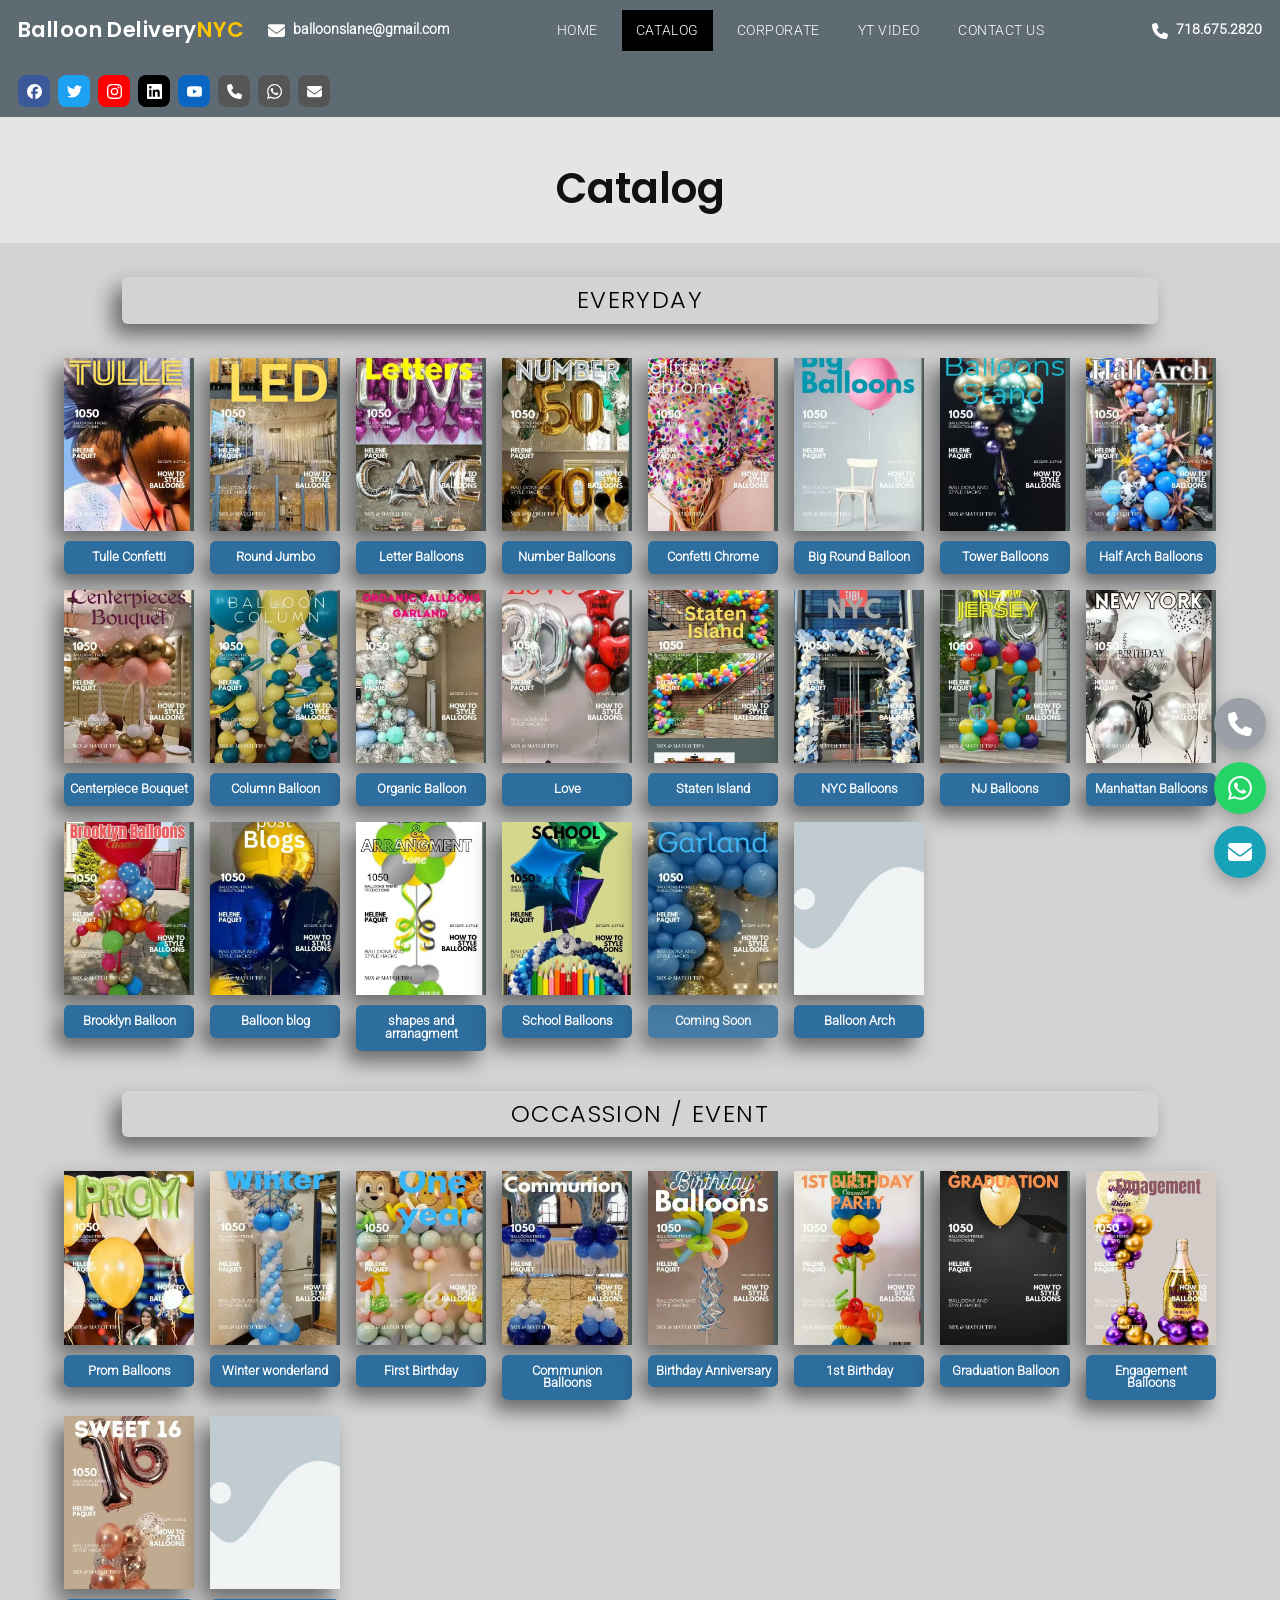
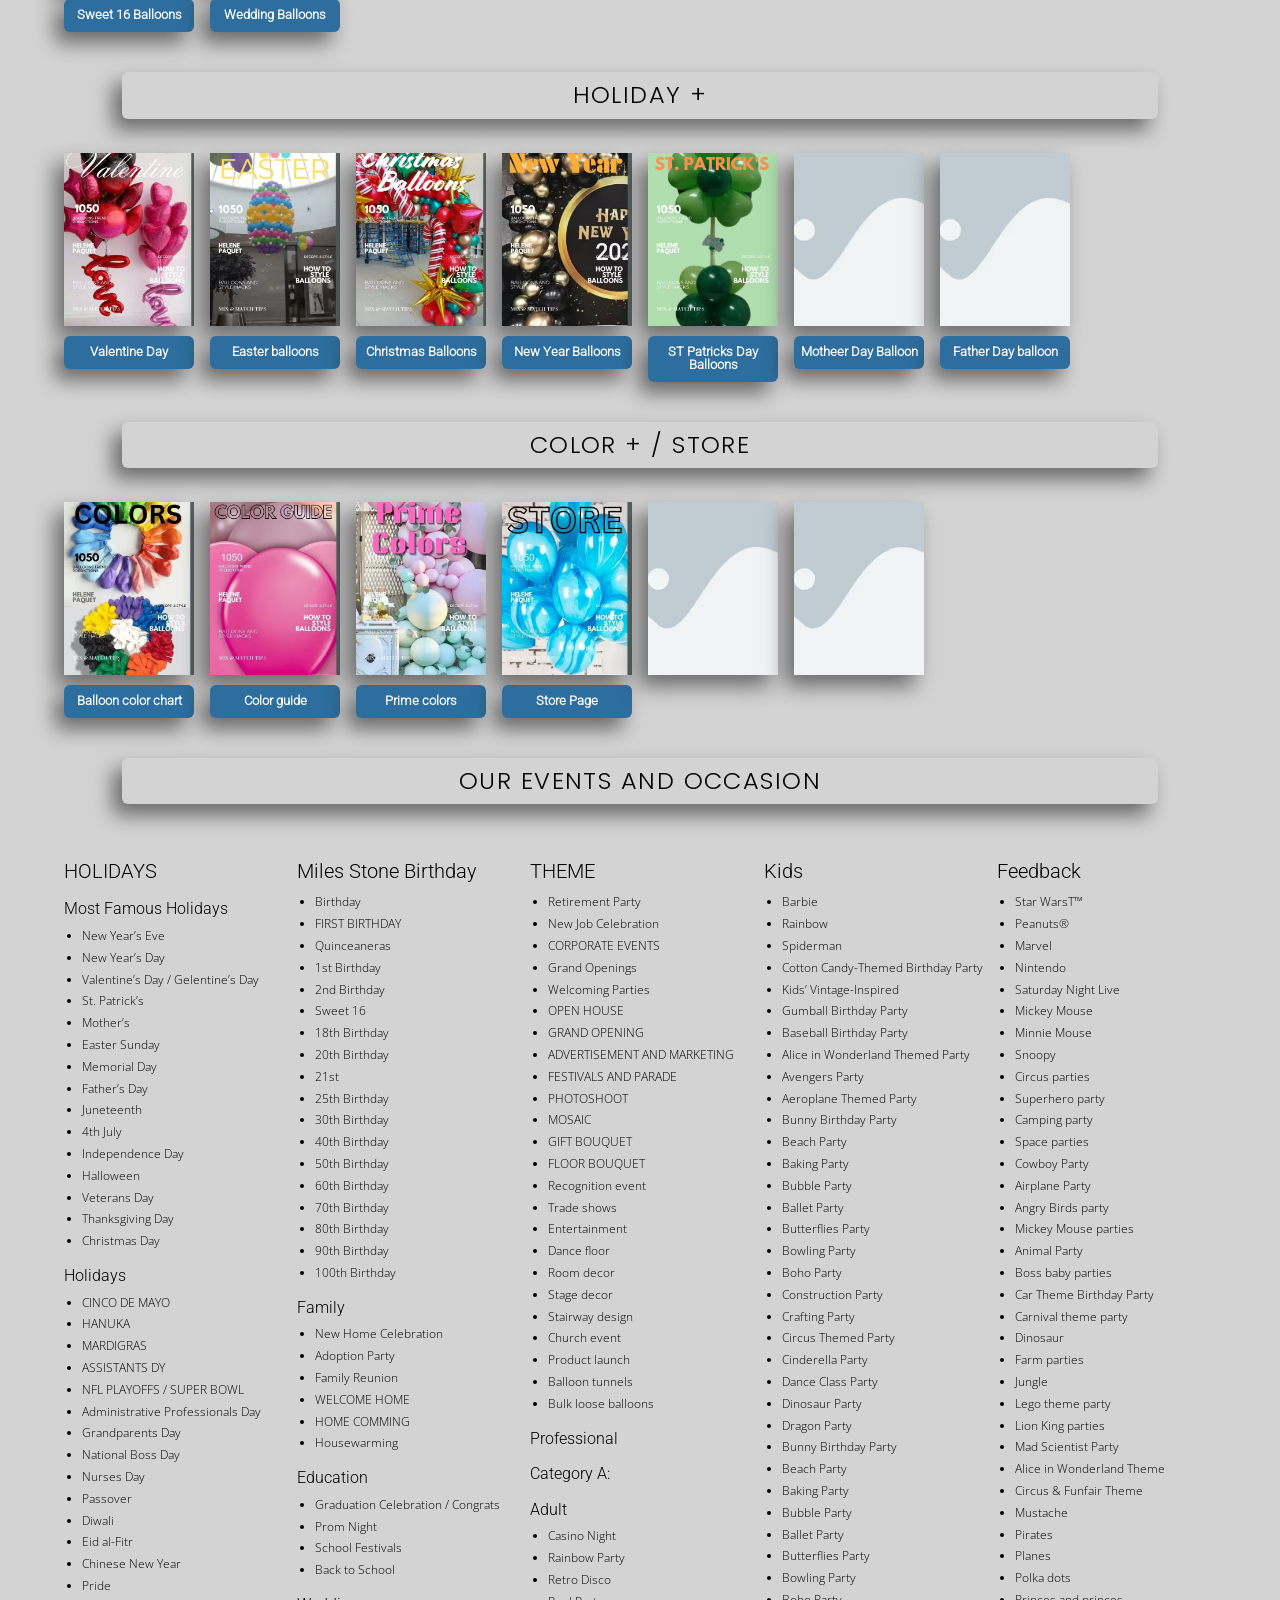
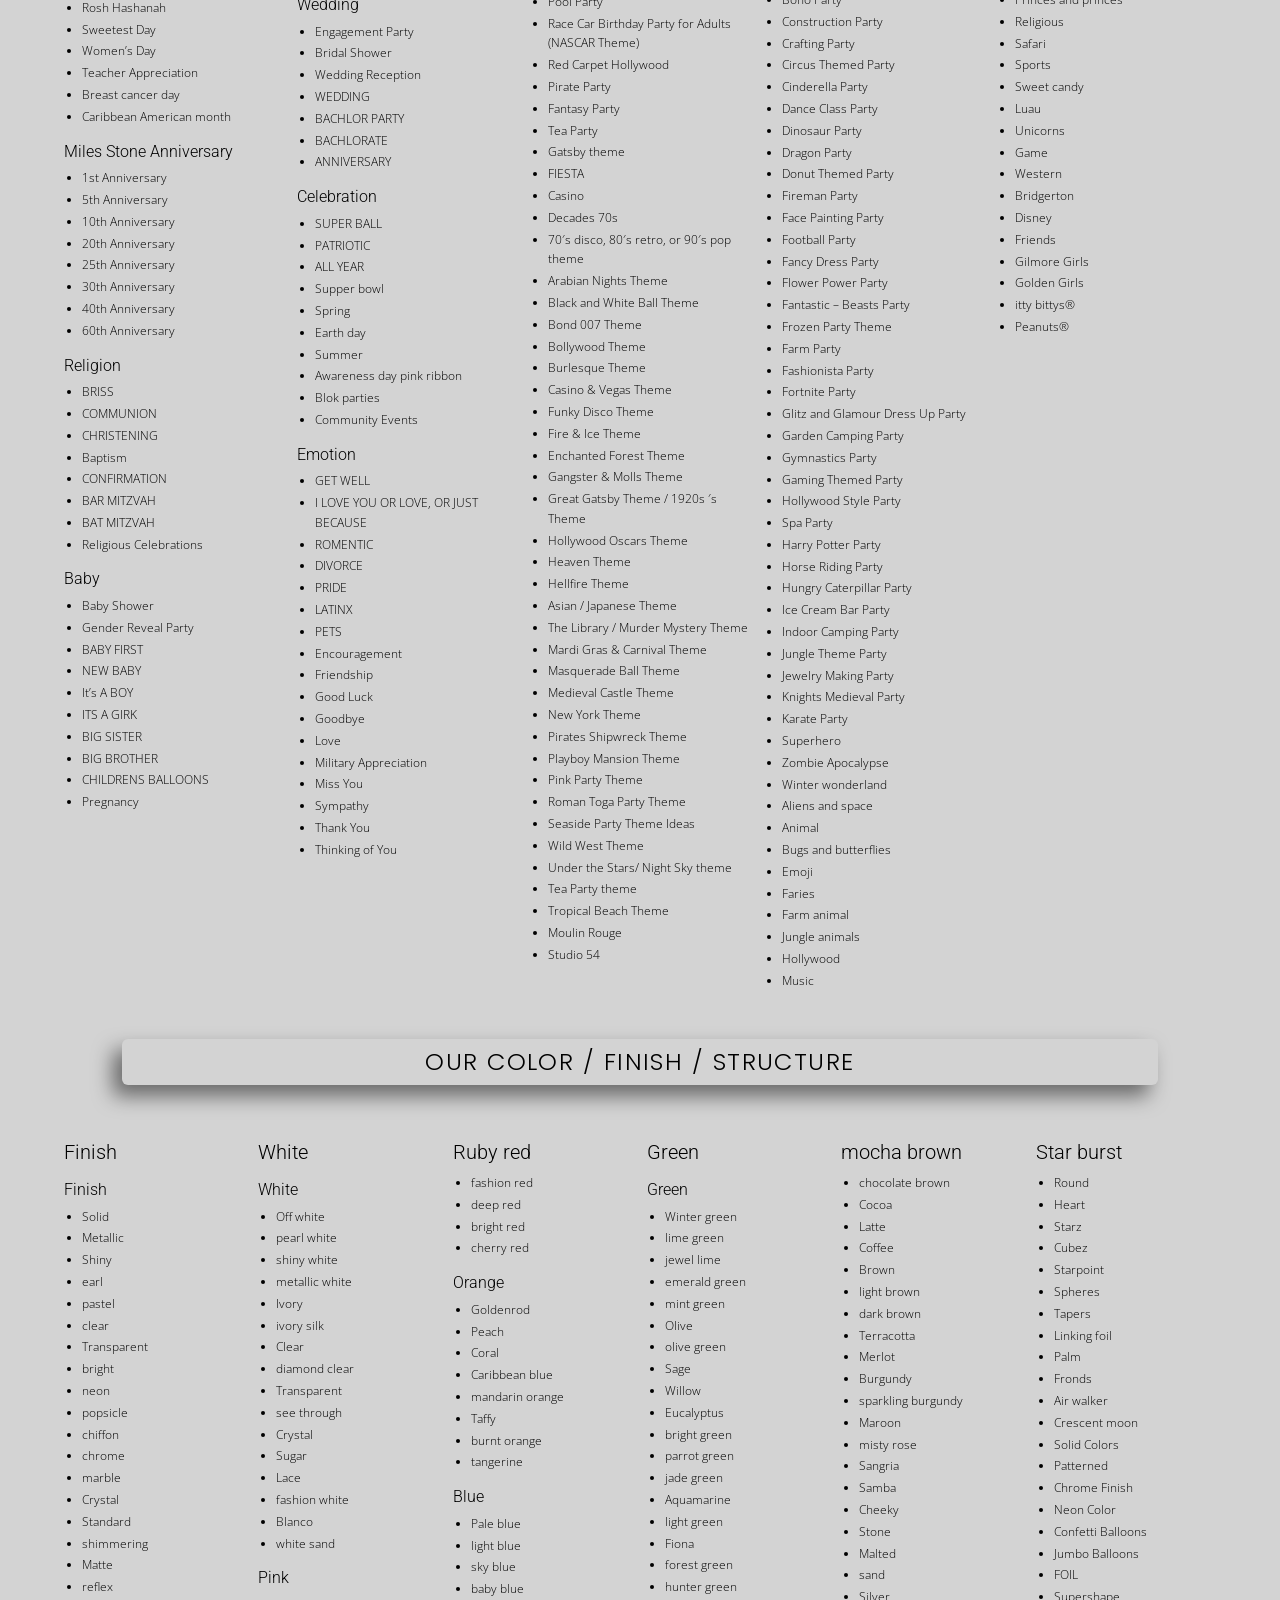
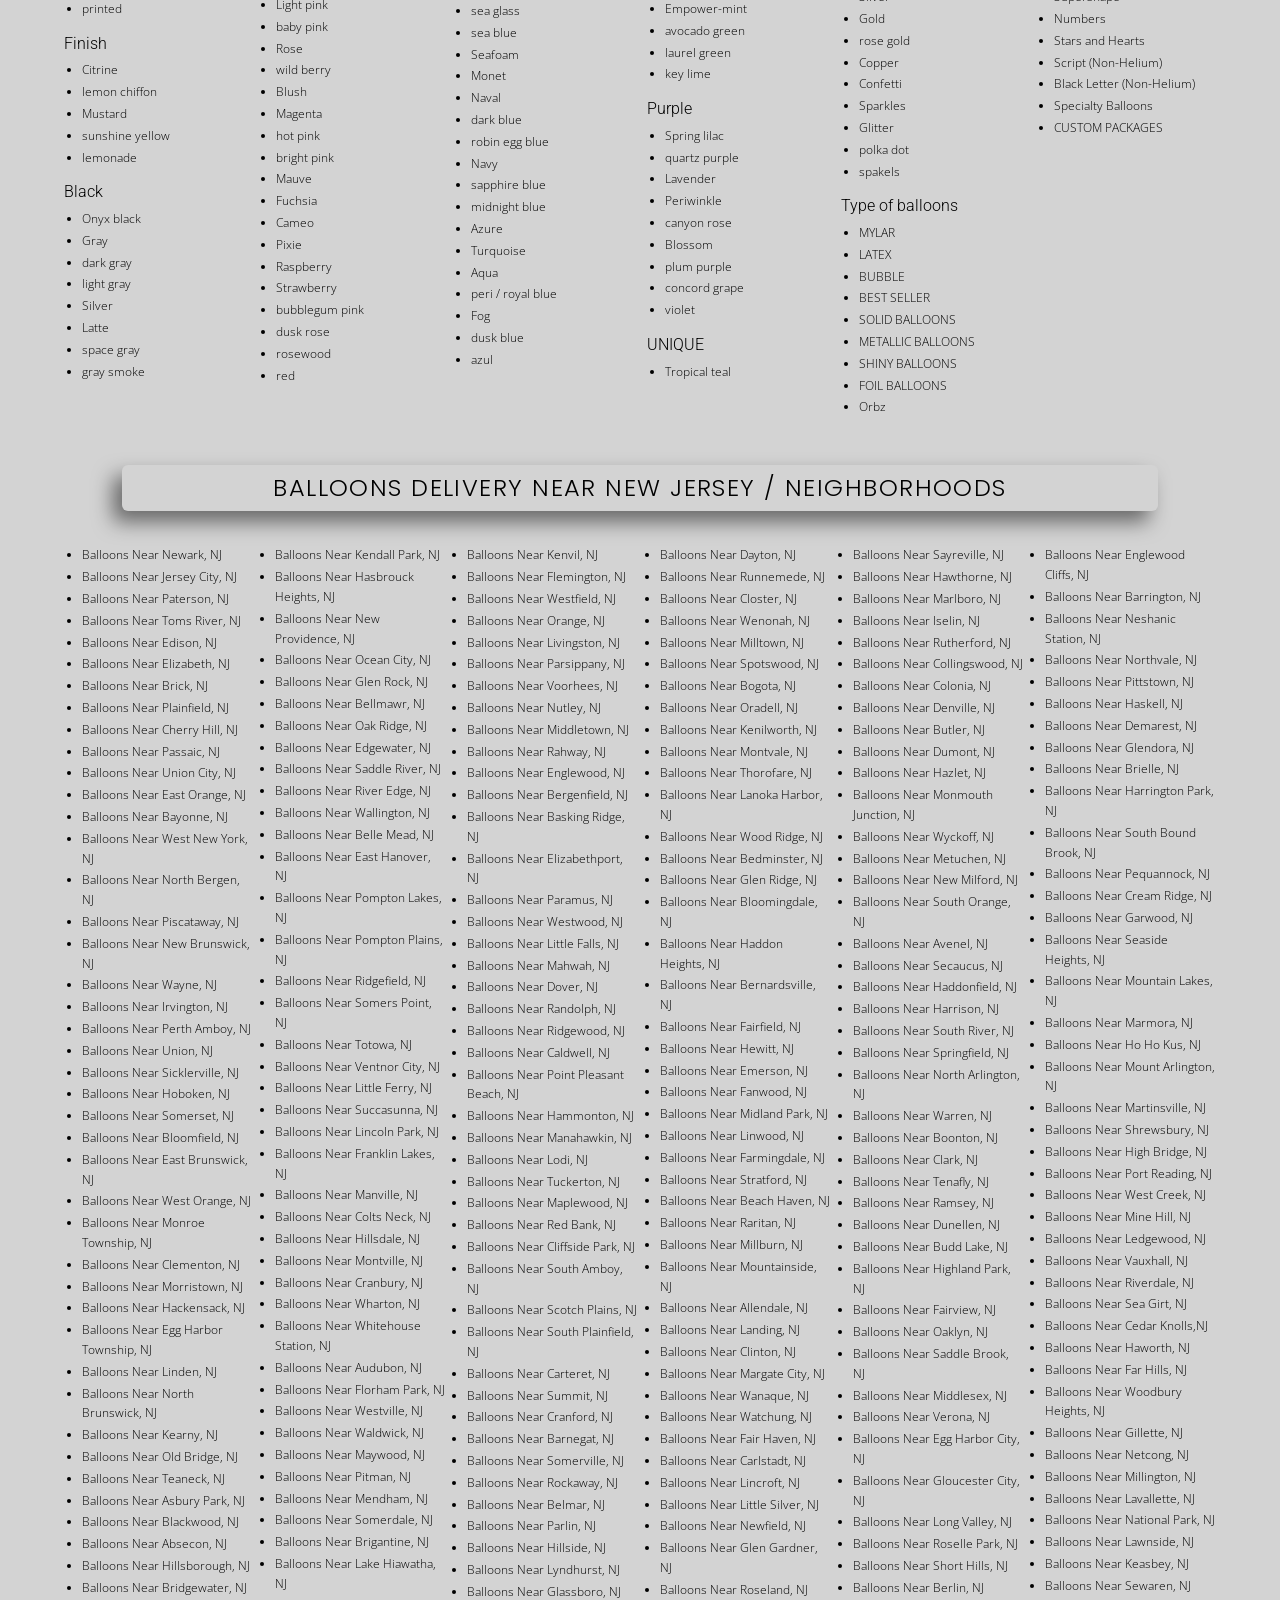
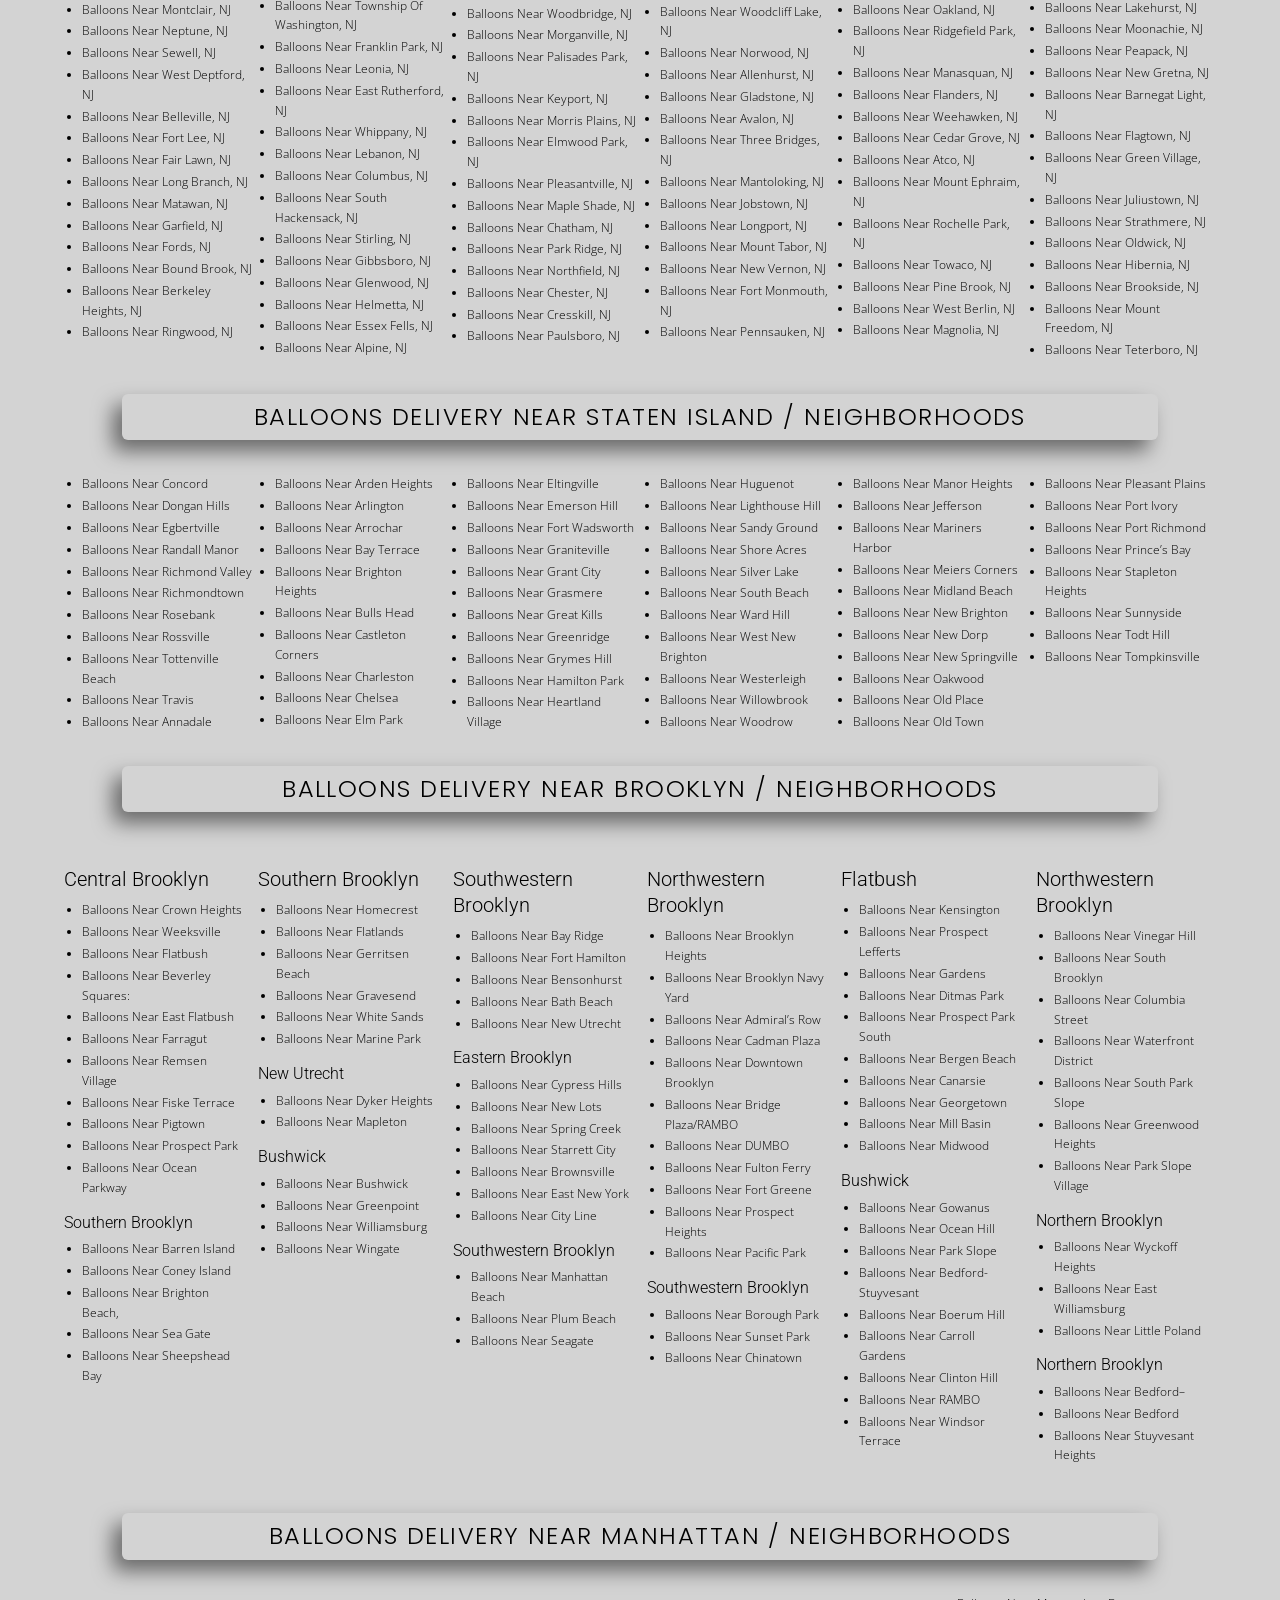
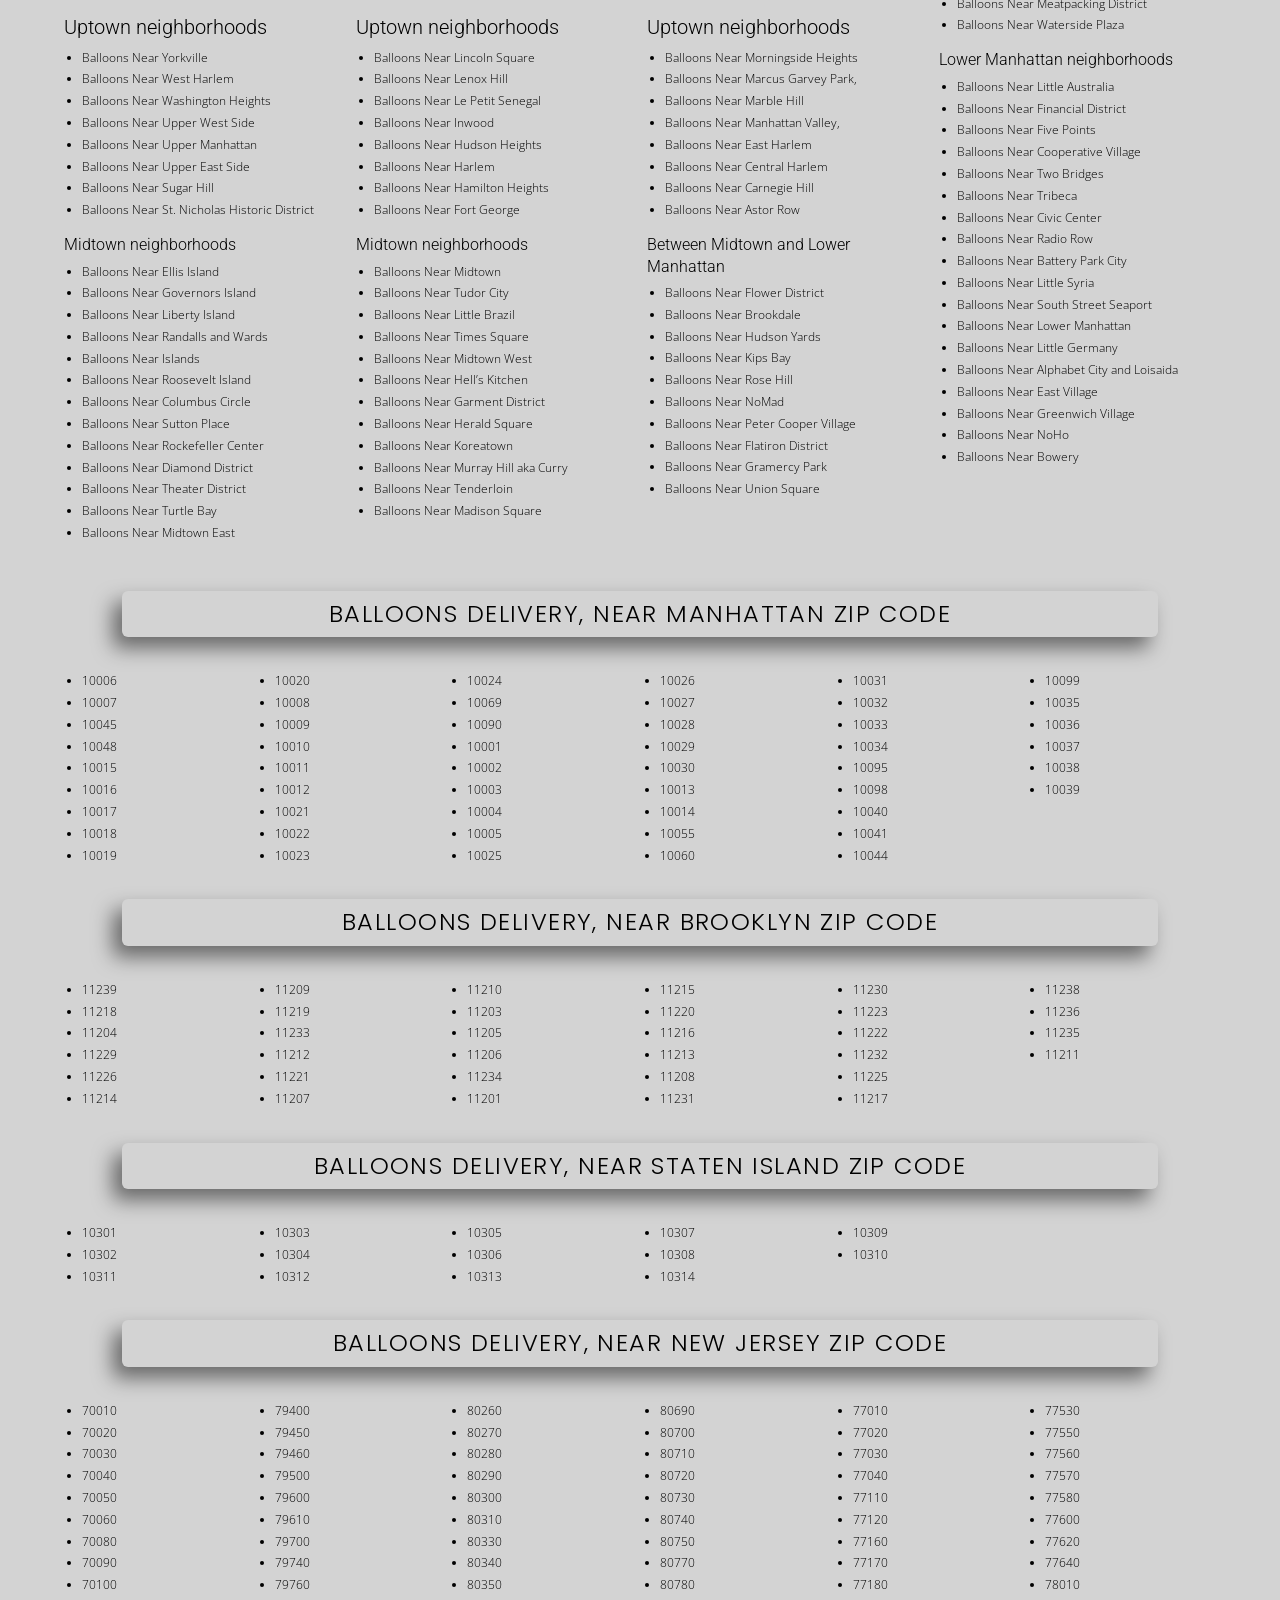
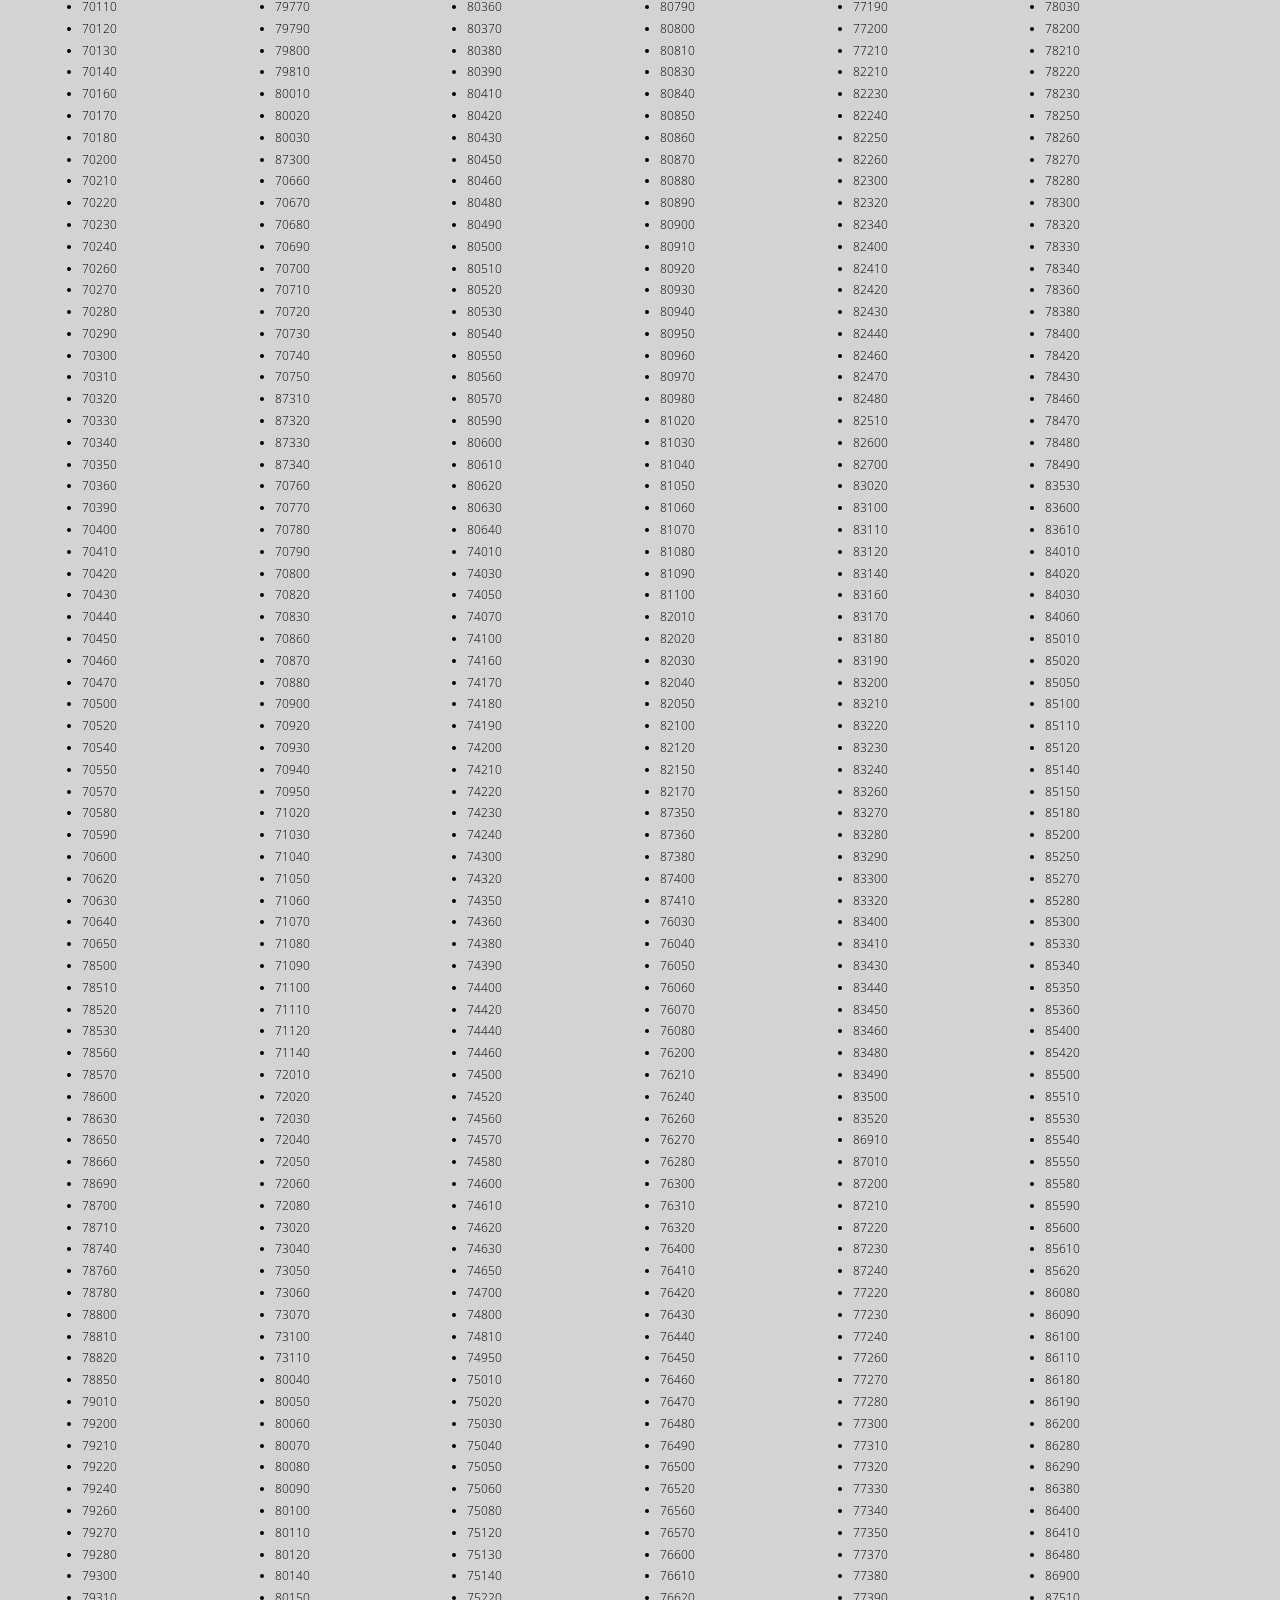
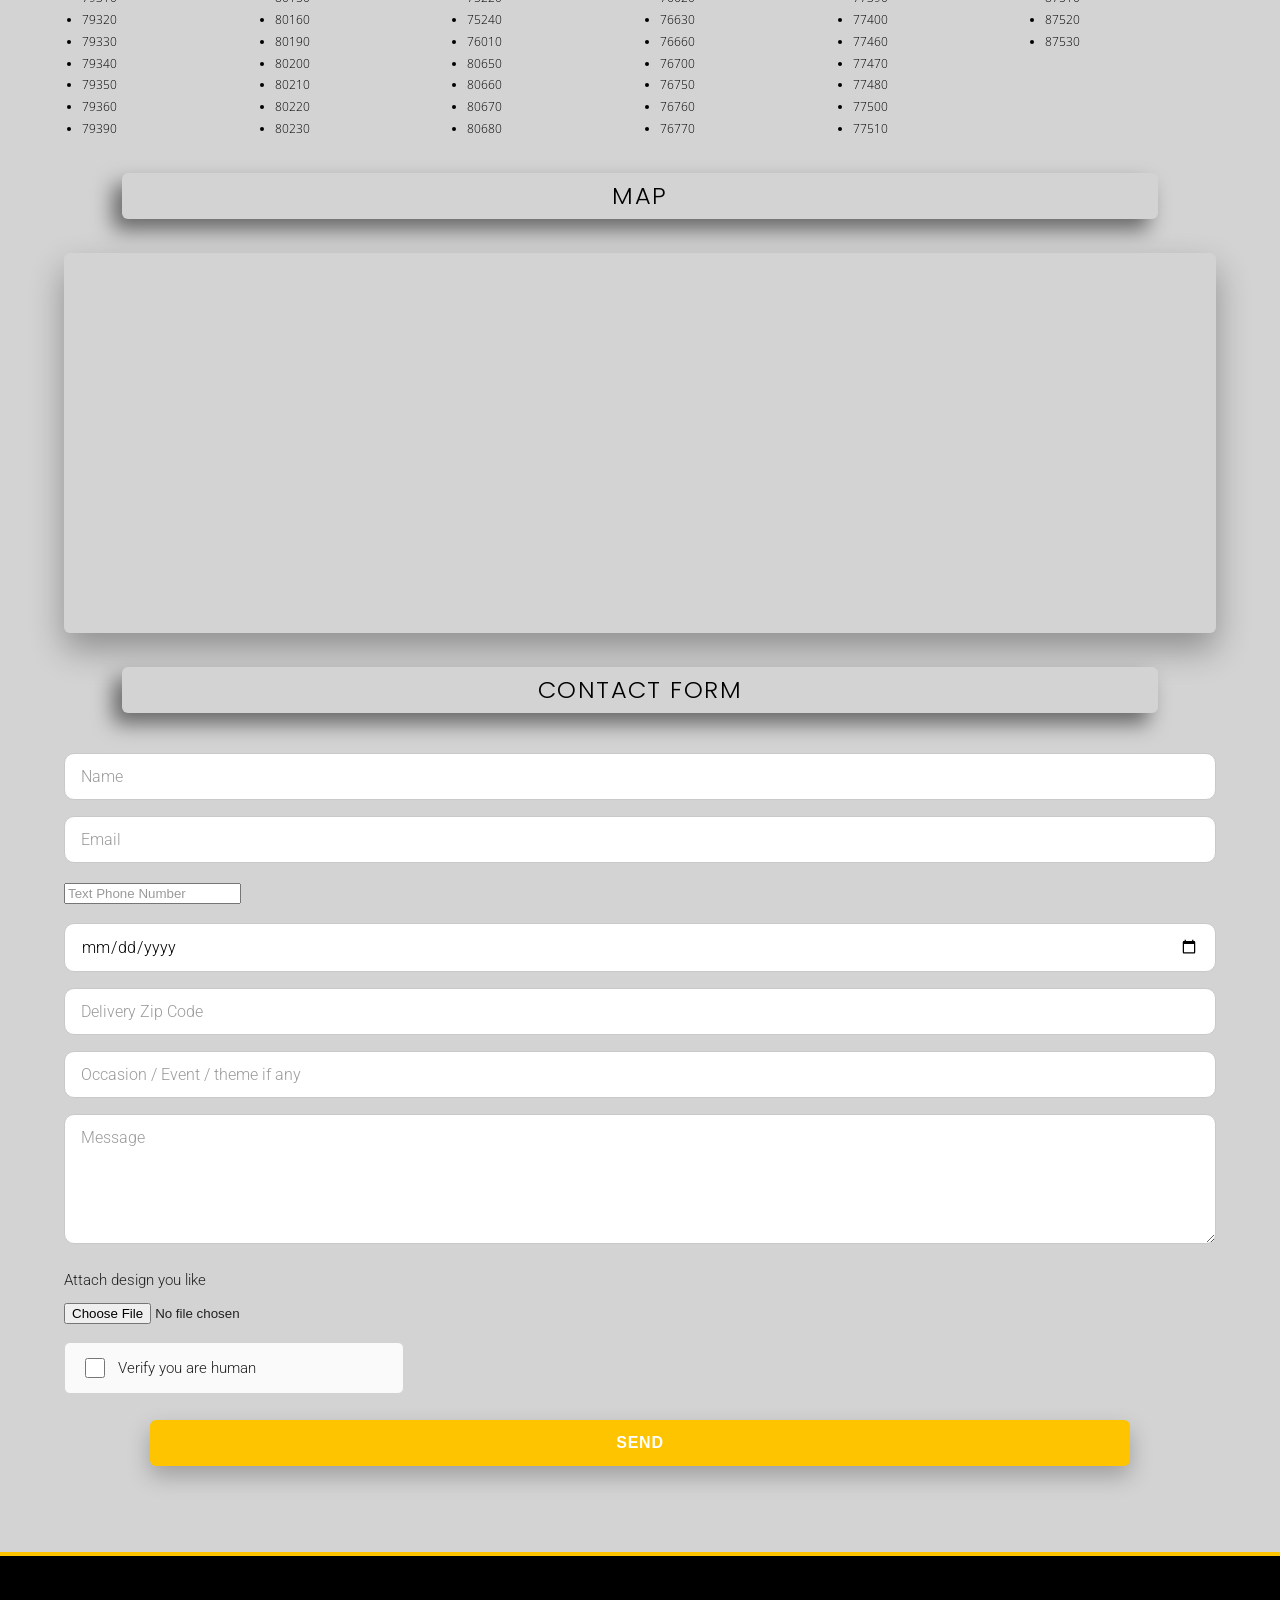
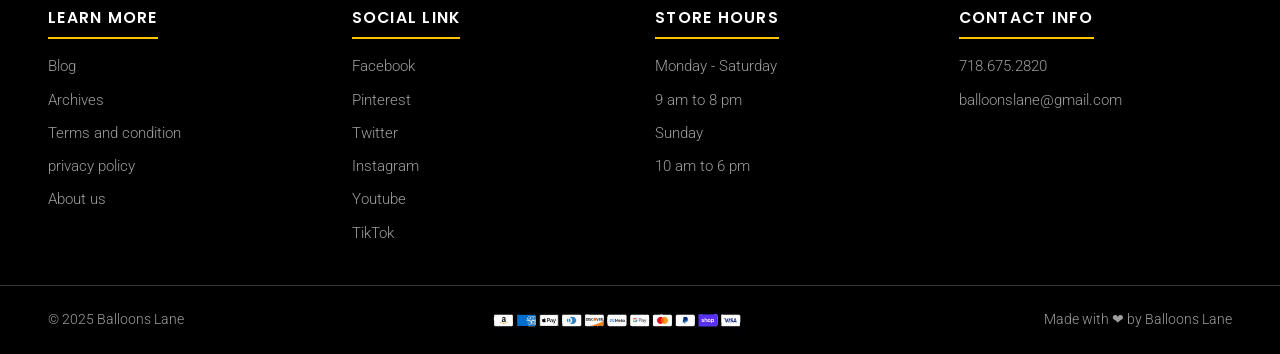
==== commit 6121a516: "Import website package" ====
--- a/catalog/index.html
+++ b/catalog/index.html
@@ -1,3 +1,3 @@
-<!DOCTYPE html><html lang="en"> <head><meta charset="utf-8"><meta name="viewport" content="width=device-width, initial-scale=1"><title>Catalog | Balloon Delivery NYC</title><meta name="description" content="Browse the Balloon Delivery NYC catalog: balloon products, occasions, colors and finishes, delivery neighborhoods and zip codes across New Jersey, Staten Island, Brooklyn and Manhattan."><meta name="robots" content="index, follow"><link rel="canonical" href="https://balloondeliverynyc.net/catalog/"><meta property="og:type" content="website"><meta property="og:title" content="Catalog | Balloon Delivery NYC"><meta property="og:description" content="Browse the Balloon Delivery NYC catalog: balloon products, occasions, colors and finishes, delivery neighborhoods and zip codes across New Jersey, Staten Island, Brooklyn and Manhattan."><meta property="og:url" content="https://balloondeliverynyc.net/catalog/"><meta property="og:image" content="https://balloondeliverynyc.net/images/hero-bg.avif"><meta name="twitter:card" content="summary_large_image"><link rel="icon" href="/favicon.ico" sizes="any"><link rel="icon" type="image/png" href="/images/favicon-512.png"><link rel="apple-touch-icon" href="/images/apple-touch-icon.png"><link rel="preload" as="font" type="font/woff2" href="/fonts/roboto-300-latin.woff2" crossorigin fetchpriority="high"><link rel="stylesheet" href="/_astro/catalog.DbIiqhIN.css">
+<!DOCTYPE html><html lang="en"> <head><meta charset="utf-8"><meta name="viewport" content="width=device-width, initial-scale=1"><title>Catalog | Balloon Delivery NYC</title><meta name="description" content="Browse the Balloon Delivery NYC catalog: balloon products, occasions, colors and finishes, delivery neighborhoods and zip codes across New Jersey, Staten Island, Brooklyn and Manhattan."><meta name="robots" content="index, follow"><link rel="canonical" href="https://balloondeliverynyc.net/catalog/"><meta property="og:type" content="website"><meta property="og:title" content="Catalog | Balloon Delivery NYC"><meta property="og:description" content="Browse the Balloon Delivery NYC catalog: balloon products, occasions, colors and finishes, delivery neighborhoods and zip codes across New Jersey, Staten Island, Brooklyn and Manhattan."><meta property="og:url" content="https://balloondeliverynyc.net/catalog/"><meta property="og:image" content="https://balloondeliverynyc.net/images/hero-bg.avif"><meta name="twitter:card" content="summary_large_image"><link rel="icon" href="/favicon.ico" sizes="any"><link rel="icon" type="image/png" href="/images/favicon-512.png"><link rel="apple-touch-icon" href="/images/apple-touch-icon.png"><link rel="preload" as="font" type="font/woff2" href="/fonts/roboto-300-latin.woff2" crossorigin fetchpriority="high"><link rel="stylesheet" href="/_astro/catalog.hK4ot5Ix.css">
 <style>.verify-row[data-astro-cid-v56yoci2]{display:flex;align-items:center;border:1px solid #d3d3d3;border-radius:6px;background:#fafafa;padding:12px 16px;margin:6px 0 20px;max-width:340px}.verify-row[data-astro-cid-v56yoci2] label[data-astro-cid-v56yoci2]{display:flex;align-items:center;gap:10px;font-weight:400;margin:0;cursor:pointer}.verify-row[data-astro-cid-v56yoci2] input[data-astro-cid-v56yoci2]{width:20px;height:20px}.formsubmit-frame[data-astro-cid-v56yoci2]{position:absolute;width:1px;height:1px;border:0;opacity:0;pointer-events:none}
 </style></head><body> <header class="site-header"> <div class="header-inner"> <a class="brand brand-text" href="/" aria-label="Balloon Delivery NYC home">Balloon Delivery <span>NYC</span></a> <div class="header-contact header-contact-email"> <img src="/images/social/mail.svg" alt="" width="17" height="17" aria-hidden="true"> <a href="mailto:balloonslane@gmail.com"><span class="hide-m">balloonslane@gmail.com</span></a> </div> <button class="nav-toggle" type="button" aria-label="Open menu" aria-expanded="false" aria-controls="mainNav">☰</button> <nav class="main-nav" id="mainNav" aria-label="Main navigation"> <a href="/" class="" >Home</a> <a href="/catalog/" class="active" >Catalog</a> <a href="/#corporate" class="" data-spy-link>Corporate</a> <a href="/#ytvideo" class="" data-spy-link>Yt video</a> <a href="/contact-us/" class="" >Contact us</a> </nav> <div class="header-contact header-contact-phone"> <img src="/images/social/phone.svg" alt="" width="16" height="16" aria-hidden="true"> <a href="tel:7186752820">718.675.2820</a> </div> <div class="header-social" aria-label="Social and quick contact links"> <a href="https://www.facebook.com/balloonslane/" target="_blank" rel="noopener" aria-label="Facebook"><img src="/images/social/facebook.svg" alt="" width="15" height="15" aria-hidden="true"></a> <a href="https://twitter.com/balloonslane" target="_blank" rel="noopener" aria-label="Twitter"><img src="/images/social/twitter.svg" alt="" width="15" height="15" aria-hidden="true"></a> <a href="https://www.instagram.com/balloonslane2/" target="_blank" rel="noopener" aria-label="Instagram"><img src="/images/social/instagram.svg" alt="" width="15" height="15" aria-hidden="true"></a> <a href="https://www.linkedin.com/in/balloonslane/" target="_blank" rel="noopener" aria-label="LinkedIn"><img src="/images/social/linkedin.svg" alt="" width="15" height="15" aria-hidden="true"></a> <a href="https://www.youtube.com/channel/UCdsIWq3AVAGaRpFoQ8-T3CA" target="_blank" rel="noopener" aria-label="YouTube"><img src="/images/social/youtube.svg" alt="" width="15" height="15" aria-hidden="true"></a> <a href="tel:7184270968" aria-label="Phone"><img src="/images/social/phone.svg" alt="" width="15" height="15" aria-hidden="true"></a> <a href="https://api.whatsapp.com/send/?phone=%2B17184270968&text&app_absent=0" target="_blank" rel="noopener" aria-label="Whatsapp"><img src="/images/social/whatsapp.svg" alt="" width="15" height="15" aria-hidden="true"></a> <a href="/contact-us/" aria-label="Envelope"><img src="/images/social/mail.svg" alt="" width="15" height="15" aria-hidden="true"></a> </div> </div> </header>  <main> <section class="catalog-hero"> <div class="container"> <h1>Catalog</h1> </div> </section> <div class="container catalog-wrap"> <section aria-label="EveryDay"><div class="band"><h2>EveryDay</h2></div><div class="prod-grid"><div class="prod-card"><img src="/_astro/tulle-confetti-glitter-sparkle-balloons.CuqDko1o_1UJXu0.avif" alt="Tulle confetti glitter sparkle balloons" loading="eager" fetchpriority="high" decoding="async" width="450" height="750"><a class="prod-btn" href="https://balloonsnumber.com/tulle-confetti" target="_blank" rel="noopener">Tulle Confetti</a></div><div class="prod-card"><img src="/_astro/round-jumbo-led-clear-personalized-balloons.6edvoJrn_2lbOF4.avif" alt="Round jumbo LED clear personalized balloons" loading="eager" fetchpriority="high" decoding="async" width="450" height="750"><a class="prod-btn" href="https://balloonsnumber.com/round-jumbo-led-clear-personalize-balloons/" target="_blank" rel="noopener">Round Jumbo</a></div><div class="prod-card"><img src="/_astro/number-name-letters-age-milestone-balloons.DC4IvL2U_Z1P2npV.avif" alt="Number name letters age milestone balloons" loading="eager" fetchpriority="high" decoding="async" width="450" height="750"><a class="prod-btn" href="https://balloonsnumber.com/letter-balloons/" target="_blank" rel="noopener">Letter Balloons</a></div><div class="prod-card"><img src="/_astro/gold-number-balloons.DS-7ARxe_1fPqzp.avif" alt="Gold number balloons" loading="eager" fetchpriority="high" decoding="async" width="450" height="750"><a class="prod-btn" href="https://balloonsnumber.com/number-balloons/" target="_blank" rel="noopener">Number Balloons</a></div><div class="prod-card"><img src="/_astro/confetti-chrome-glitter-balloons.BuYRMmFq_Z2dsh77.avif" alt="Confetti chrome glitter balloons" loading="eager" fetchpriority="high" decoding="async" width="450" height="750"><a class="prod-btn" href="https://balloonsnumber.com/confetti-chrome/" target="_blank" rel="noopener">Confetti Chrome</a></div><div class="prod-card"><img src="/_astro/big-giant-large-round-jumbo-balloons.CLma638L_Z2vIyao.avif" alt="Big giant large round jumbo balloons" loading="eager" fetchpriority="high" decoding="async" width="450" height="750"><a class="prod-btn" href="https://balloonsnumber.com/big-round-balloons/" target="_blank" rel="noopener">Big Round Balloon</a></div><div class="prod-card"><img src="/_astro/balloons-tower-stand.slnlv2Zr_Z2o2fwO.avif" alt="Balloons tower stand" loading="eager" fetchpriority="high" decoding="async" width="450" height="750"><a class="prod-btn" href="https://balloonsnumber.com/tower-balloons/" target="_blank" rel="noopener">Tower Balloons</a></div><div class="prod-card"><img src="/_astro/balloons-half-arch.BlRz5_Hq_1xQcx.avif" alt="Balloons half arch" loading="eager" fetchpriority="high" decoding="async" width="450" height="750"><a class="prod-btn" href="https://balloonsnumber.com/half-arch-balloons" target="_blank" rel="noopener">Half Arch Balloons</a></div><div class="prod-card"><img src="/_astro/balloons-centerpiece-bouquet-bunch-set.BNwekz1A_ZPA0GH.avif" alt="Balloons centerpiece bouquet bunch set" loading="lazy" fetchpriority="auto" decoding="async" width="450" height="750"><a class="prod-btn" href="https://balloonsnumber.com/centerpiece-bouquet/" target="_blank" rel="noopener">Centerpiece Bouquet</a></div><div class="prod-card"><img src="/_astro/balloon-column.7RLNofEM_ZgQQsr.avif" alt="Balloon column" loading="lazy" fetchpriority="auto" decoding="async" width="450" height="750"><a class="prod-btn" href="https://balloonsnumber.com/column-balloon" target="_blank" rel="noopener">Column Balloon</a></div><div class="prod-card"><img src="/_astro/arch-balloon-organic-garland.CaR74eRD_1LgQO9.avif" alt="Arch balloon organic garland" loading="lazy" fetchpriority="auto" decoding="async" width="450" height="750"><a class="prod-btn" href="https://balloonsnumber.com/organic-balloon" target="_blank" rel="noopener">Organic Balloon</a></div><div class="prod-card"><img src="/_astro/love-valentine-balloons.pwE7SO-F_1kzXYQ.avif" alt="Love balloons" loading="lazy" fetchpriority="auto" decoding="async" width="450" height="750"><a class="prod-btn" href="https://balloonsnumber.com/love" target="_blank" rel="noopener">Love</a></div><div class="prod-card"><img src="/_astro/staten-island-balloon.CLWT4lL3_11YTIQ.avif" alt="Staten Island balloons" loading="lazy" fetchpriority="auto" decoding="async" width="450" height="750"><a class="prod-btn" href="https://balloonsnumber.com/staten-island" target="_blank" rel="noopener">Staten Island</a></div><div class="prod-card"><img src="/_astro/nyc-balloons.SWB0HPsd_Z24SSah.avif" alt="NYC balloons" loading="lazy" fetchpriority="auto" decoding="async" width="450" height="750"><a class="prod-btn" href="https://balloonsnumber.com/nyc-balloons" target="_blank" rel="noopener">NYC Balloons</a></div><div class="prod-card"><img src="/_astro/nj-balloons.DLe3WPP4_1HzrK9.avif" alt="NJ balloons" loading="lazy" fetchpriority="auto" decoding="async" width="450" height="750"><a class="prod-btn" href="https://balloonsnumber.com/nj-balloons" target="_blank" rel="noopener">NJ Balloons</a></div><div class="prod-card"><img src="/_astro/manhattan-balloons.D-kaCyfB_ZM63D3.avif" alt="Manhattan balloons" loading="lazy" fetchpriority="auto" decoding="async" width="450" height="750"><a class="prod-btn" href="https://balloonsnumber.com/manhattan-balloons" target="_blank" rel="noopener">Manhattan Balloons</a></div><div class="prod-card"><img src="/_astro/brooklyn-balloon.9febpdSL_1oRkxp.avif" alt="Brooklyn balloon" loading="lazy" fetchpriority="auto" decoding="async" width="450" height="750"><a class="prod-btn" href="https://balloonsnumber.com/brooklyn-balloons" target="_blank" rel="noopener">Brooklyn Balloon</a></div><div class="prod-card"><img src="/_astro/balloon-blog.CwIH6uWb_2tM5l1.avif" alt="Balloon blog" loading="lazy" fetchpriority="auto" decoding="async" width="450" height="750"><a class="prod-btn" href="https://wordpress-520906-1667119.cloudwaysapps.com/balloon-blog/" target="_blank" rel="noopener">Balloon blog</a></div><div class="prod-card"><img src="/_astro/shapes-and-arrangement-balloons.jNJMDKPd_1wYyrX.avif" alt="Balloon shapes and arrangement" loading="lazy" fetchpriority="auto" decoding="async" width="450" height="750"><a class="prod-btn" href="https://balloonsnumber.com/colors-chart" target="_blank" rel="noopener">shapes and arranagment</a></div><div class="prod-card"><img src="/_astro/red-white-blue-balloon-arch-decoration.C0Pk_Kjt_2o9ssa.avif" alt="School balloons" loading="lazy" fetchpriority="auto" decoding="async" width="450" height="750"><a class="prod-btn" href="https://balloonsnumber.com/school-balloons" target="_blank" rel="noopener">School Balloons</a></div><div class="prod-card"><img src="/_astro/balloon-garland.BeNskk79_1tfCQh.avif" alt="Balloon garland" loading="lazy" fetchpriority="auto" decoding="async" width="450" height="750"><span class="prod-btn static">Coming Soon</span></div><div class="prod-card"><img src="/_astro/wedding-balloons.CU7tMF_L_TxI0d.avif" alt="Balloon arch" loading="lazy" fetchpriority="auto" decoding="async" width="450" height="300"><a class="prod-btn" href="https://balloonsnumber.com/balloon-arch" target="_blank" rel="noopener">Balloon Arch</a></div></div></section><section aria-label="Occassion / Event"><div class="band"><h2>Occassion / Event</h2></div><div class="prod-grid"><div class="prod-card"><img src="/_astro/prom-balloons.CJEyh_9-_Z1pfA6d.avif" alt="Prom balloons" loading="lazy" fetchpriority="auto" decoding="async" width="450" height="750"><a class="prod-btn" href="https://balloonsnumber.com/prom-balloons" target="_blank" rel="noopener">Prom Balloons</a></div><div class="prod-card"><img src="/_astro/winter-wonderland-balloons.DmseYHjA_1Yyajj.avif" alt="Winter wonderland balloons" loading="lazy" fetchpriority="auto" decoding="async" width="450" height="750"><a class="prod-btn" href="https://balloonsnumber.com/winter-wonderland" target="_blank" rel="noopener">Winter wonderland</a></div><div class="prod-card"><img src="/_astro/first-birthday-balloon.DRupGhCd_ZHywMj.avif" alt="First birthday balloon" loading="lazy" fetchpriority="auto" decoding="async" width="450" height="750"><a class="prod-btn" href="https://balloonsnumber.com/first-birthday-balloon" target="_blank" rel="noopener">First Birthday</a></div><div class="prod-card"><img src="/_astro/communion-balloons.V97r98pS_1yjbUi.avif" alt="Communion balloons" loading="lazy" fetchpriority="auto" decoding="async" width="450" height="750"><a class="prod-btn" href="https://balloonsnumber.com/communion-balloons" target="_blank" rel="noopener">Communion Balloons</a></div><div class="prod-card"><img src="/_astro/birthday-anniversary-christening-balloons.nbkfWqHC_2qHqjN.avif" alt="Birthday anniversary christening balloons" loading="lazy" fetchpriority="auto" decoding="async" width="450" height="750"><a class="prod-btn" href="https://balloonsnumber.com/birthday-anniversary" target="_blank" rel="noopener">Birthday Anniversary</a></div><div class="prod-card"><img src="/_astro/first-birthday-balloon-arch-decoration.B-Mhj5AC_ZFCLz5.avif" alt="1st birthday balloons" loading="lazy" fetchpriority="auto" decoding="async" width="450" height="750"><a class="prod-btn" href="https://balloonsnumber.com/1st-birthday" target="_blank" rel="noopener">1st Birthday</a></div><div class="prod-card"><img src="/_astro/graduation-balloons.FPZw1v7v_Z2bDquB.avif" alt="Graduation balloon" loading="lazy" fetchpriority="auto" decoding="async" width="450" height="750"><a class="prod-btn" href="https://balloonsnumber.com/graduation-balloon/" target="_blank" rel="noopener">Graduation Balloon</a></div><div class="prod-card"><img src="/_astro/engagement-balloons.BSMlKgLV_Z1nnzi5.avif" alt="Engagement balloons" loading="lazy" fetchpriority="auto" decoding="async" width="450" height="750"><a class="prod-btn" href="https://balloonsnumber.com/engagement-balloons/" target="_blank" rel="noopener">Engagement Balloons</a></div><div class="prod-card"><img src="/_astro/sweet-16-balloons.DRJwQbhj_2j2atw.avif" alt="Sweet 16 balloons" loading="lazy" fetchpriority="auto" decoding="async" width="450" height="750"><a class="prod-btn" href="https://balloonsnumber.com/sweet-16-balloons" target="_blank" rel="noopener">Sweet 16 Balloons</a></div><div class="prod-card"><img src="/_astro/wedding-balloons.CU7tMF_L_TxI0d.avif" alt="Wedding balloons" loading="lazy" fetchpriority="auto" decoding="async" width="450" height="300"><a class="prod-btn" href="https://balloonsnumber.com/wedding-balloons" target="_blank" rel="noopener">Wedding Balloons</a></div></div></section><section aria-label="Holiday +"><div class="band"><h2>Holiday +</h2></div><div class="prod-grid"><div class="prod-card"><img src="/_astro/valentines-day-balloons.hqCrswXF_21YeV6.avif" alt="Valentines Day balloons" loading="lazy" fetchpriority="auto" decoding="async" width="450" height="750"><a class="prod-btn" href="https://balloonsnumber.com/engagement-balloons/" target="_blank" rel="noopener">Valentine Day</a></div><div class="prod-card"><img src="/_astro/easter-balloons.C-ruHpU1_1e5UQ5.avif" alt="Easter balloons" loading="lazy" fetchpriority="auto" decoding="async" width="450" height="750"><a class="prod-btn" href="https://balloonsnumber.com/easter-balloons-2/" target="_blank" rel="noopener">Easter balloons</a></div><div class="prod-card"><img src="/_astro/christmas-balloons.BJqlpJlI_Z2vyNyC.avif" alt="Christmas balloons" loading="lazy" fetchpriority="auto" decoding="async" width="450" height="750"><a class="prod-btn" href="https://balloonsnumber.com/christmas-balloons" target="_blank" rel="noopener">Christmas Balloons</a></div><div class="prod-card"><img src="/_astro/new-year-balloons.Q-4bTJll_ZuToh6.avif" alt="New Year balloons" loading="lazy" fetchpriority="auto" decoding="async" width="450" height="750"><a class="prod-btn" href="https://balloonsnumber.com/new-year-balloons-2" target="_blank" rel="noopener">New Year Balloons</a></div><div class="prod-card"><img src="/_astro/st-patricks-day-balloons.CD0fERxJ_Z1Wzy5d.avif" alt="St Patricks Day balloons" loading="lazy" fetchpriority="auto" decoding="async" width="450" height="750"><a class="prod-btn" href="https://balloonsnumber.com/st-patricks-day-balloons" target="_blank" rel="noopener">ST Patricks Day Balloons</a></div><div class="prod-card"><img src="/_astro/wedding-balloons.CU7tMF_L_TxI0d.avif" alt="Mother Day balloon" loading="lazy" fetchpriority="auto" decoding="async" width="450" height="300"><a class="prod-btn" href="https://balloonsnumber.com/motheer-day-balloon" target="_blank" rel="noopener">Motheer Day Balloon</a></div><div class="prod-card"><img src="/_astro/wedding-balloons.CU7tMF_L_TxI0d.avif" alt="Father Day balloon" loading="lazy" fetchpriority="auto" decoding="async" width="450" height="300"><a class="prod-btn" href="https://balloonsnumber.com/father-day-balloon" target="_blank" rel="noopener">Father Day balloon</a></div></div></section><section aria-label="Color + / Store"><div class="band"><h2>Color + / Store</h2></div><div class="prod-grid"><div class="prod-card"><img src="/_astro/balloons-color-chart.BUyOkeEW_Z1bGgT8.avif" alt="Balloons color chart" loading="lazy" fetchpriority="auto" decoding="async" width="450" height="750"><a class="prod-btn" href="https://balloonsnumber.com/colors-chart" target="_blank" rel="noopener">Balloon color chart</a></div><div class="prod-card"><img src="/_astro/color-guide.C15mphg0_Z16PP4f.avif" alt="Color guide" loading="lazy" fetchpriority="auto" decoding="async" width="450" height="750"><a class="prod-btn" href="https://balloonsnumber.com/color-guide" target="_blank" rel="noopener">Color guide</a></div><div class="prod-card"><img src="/_astro/prime-colors.D1DkEDrE_Z143sAv.avif" alt="Prime colors" loading="lazy" fetchpriority="auto" decoding="async" width="450" height="750"><a class="prod-btn" href="https://balloonsnumber.com/prime-colors" target="_blank" rel="noopener">Prime colors</a></div><div class="prod-card"><img src="/_astro/store-line.FvB0fqyf_1VgQUd.avif" alt="Balloons Lane store" loading="lazy" fetchpriority="auto" decoding="async" width="450" height="750"><a class="prod-btn" href="https://stores.balloonslane.com/" target="_blank" rel="noopener">Store Page</a></div><div class="prod-card"><img src="/_astro/balloon-decoration-review-avatar.6ZDsv9Er_9rbzm.avif" alt="Balloon decoration" loading="lazy" decoding="async" fetchpriority="auto" width="450" height="300"></div><div class="prod-card"><img src="/_astro/balloon-decoration-review-avatar.6ZDsv9Er_9rbzm.avif" alt="Balloon decoration" loading="lazy" decoding="async" fetchpriority="auto" width="450" height="300"></div></div></section> <section class="loc-section centered-blocks" aria-label="Our events and occasion"> <div class="band"><h2>Our events and OCCASION</h2></div> <div class="blocks-grid blocks-grid--5"> <div class="cat-block"> <h3>HOLIDAYS</h3> <div> <h4>Most Famous Holidays</h4> <ul class="mini-list"> <li>New Year’s Eve</li><li>New Year’s Day</li><li>Valentine’s Day / Gelentine’s Day</li><li>St. Patrick’s</li><li>Mother’s</li><li>Easter Sunday</li><li>Memorial Day</li><li>Father’s Day</li><li>Juneteenth</li><li>4th July</li><li>Independence Day</li><li>Halloween</li><li>Veterans Day</li><li>Thanksgiving Day</li><li>Christmas Day</li> </ul> </div><div> <h4>Holidays</h4> <ul class="mini-list"> <li>CINCO DE MAYO</li><li>HANUKA</li><li>MARDIGRAS</li><li>ASSISTANTS DY</li><li>NFL PLAYOFFS / SUPER BOWL</li><li>Administrative Professionals Day</li><li>Grandparents Day</li><li>National Boss Day</li><li>Nurses Day</li><li>Passover</li><li>Diwali</li><li>Eid al-Fitr</li><li>Chinese New Year</li><li>Pride</li><li>Rosh Hashanah</li><li>Sweetest Day</li><li>Women’s Day</li><li>Teacher Appreciation</li><li>Breast cancer day</li><li>Caribbean American month</li> </ul> </div><div> <h4>Miles Stone Anniversary</h4> <ul class="mini-list"> <li>1st Anniversary</li><li>5th Anniversary</li><li>10th Anniversary</li><li>20th Anniversary</li><li>25th Anniversary</li><li>30th Anniversary</li><li>40th Anniversary</li><li>60th Anniversary</li> </ul> </div><div> <h4>Religion</h4> <ul class="mini-list"> <li>BRISS</li><li>COMMUNION</li><li>CHRISTENING</li><li>Baptism</li><li>CONFIRMATION</li><li>BAR MITZVAH</li><li>BAT MITZVAH</li><li>Religious Celebrations</li> </ul> </div><div> <h4>Baby</h4> <ul class="mini-list"> <li>Baby Shower</li><li>Gender Reveal Party</li><li>BABY FIRST</li><li>NEW BABY</li><li>It’s A BOY</li><li>ITS A GIRK</li><li>BIG SISTER</li><li>BIG BROTHER</li><li>CHILDRENS BALLOONS</li><li>Pregnancy</li> </ul> </div> </div><div class="cat-block"> <h3>Miles Stone Birthday</h3> <div>  <ul class="mini-list"> <li>Birthday</li><li>FIRST BIRTHDAY</li><li>Quinceaneras</li><li>1st Birthday</li><li>2nd Birthday</li><li>Sweet 16</li><li>18th Birthday</li><li>20th Birthday</li><li>21st</li><li>25th Birthday</li><li>30th Birthday</li><li>40th Birthday</li><li>50th Birthday</li><li>60th Birthday</li><li>70th Birthday</li><li>80th Birthday</li><li>90th Birthday</li><li>100th Birthday</li> </ul> </div><div> <h4>Family</h4> <ul class="mini-list"> <li>New Home Celebration</li><li>Adoption Party</li><li>Family Reunion</li><li>WELCOME HOME</li><li>HOME COMMING</li><li>Housewarming</li> </ul> </div><div> <h4>Education</h4> <ul class="mini-list"> <li>Graduation Celebration / Congrats</li><li>Prom Night</li><li>School Festivals</li><li>Back to School</li> </ul> </div><div> <h4>Wedding</h4> <ul class="mini-list"> <li>Engagement Party</li><li>Bridal Shower</li><li>Wedding Reception</li><li>WEDDING</li><li>BACHLOR PARTY</li><li>BACHLORATE</li><li>ANNIVERSARY</li> </ul> </div><div> <h4>Celebration</h4> <ul class="mini-list"> <li>SUPER BALL</li><li>PATRIOTIC</li><li>ALL YEAR</li><li>Supper bowl</li><li>Spring</li><li>Earth day</li><li>Summer</li><li>Awareness day pink ribbon</li><li>Blok parties</li><li>Community Events</li> </ul> </div><div> <h4>Emotion</h4> <ul class="mini-list"> <li>GET WELL</li><li>I LOVE YOU OR LOVE, OR JUST BECAUSE</li><li>ROMENTIC</li><li>DIVORCE</li><li>PRIDE</li><li>LATINX</li><li>PETS</li><li>Encouragement</li><li>Friendship</li><li>Good Luck</li><li>Goodbye</li><li>Love</li><li>Military Appreciation</li><li>Miss You</li><li>Sympathy</li><li>Thank You</li><li>Thinking of You</li> </ul> </div> </div><div class="cat-block"> <h3>THEME</h3> <div>  <ul class="mini-list"> <li>Retirement Party</li><li>New Job Celebration</li><li>CORPORATE EVENTS</li><li>Grand Openings</li><li>Welcoming Parties</li><li>OPEN HOUSE</li><li>GRAND OPENING</li><li>ADVERTISEMENT AND MARKETING</li><li>FESTIVALS AND PARADE</li><li>PHOTOSHOOT</li><li>MOSAIC</li><li>GIFT BOUQUET</li><li>FLOOR BOUQUET</li><li>Recognition event</li><li>Trade shows</li><li>Entertainment</li><li>Dance floor</li><li>Room decor</li><li>Stage decor</li><li>Stairway design</li><li>Church event</li><li>Product launch</li><li>Balloon tunnels</li><li>Bulk loose balloons</li> </ul> </div><div> <h4>Professional</h4>  </div><div> <h4>Category A:</h4>  </div><div> <h4>Adult</h4> <ul class="mini-list"> <li>Casino Night</li><li>Rainbow Party</li><li>Retro Disco</li><li>Pool Party</li><li>Race Car Birthday Party for Adults (NASCAR Theme)</li><li>Red Carpet Hollywood</li><li>Pirate Party</li><li>Fantasy Party</li><li>Tea Party</li><li>Gatsby theme</li><li>FIESTA</li><li>Casino</li><li>Decades 70s</li><li>70′s disco, 80′s retro, or 90′s pop theme</li><li>Arabian Nights Theme</li><li>Black and White Ball Theme</li><li>Bond 007 Theme</li><li>Bollywood Theme</li><li>Burlesque Theme</li><li>Casino &amp; Vegas Theme</li><li>Funky Disco Theme</li><li>Fire &amp; Ice Theme</li><li>Enchanted Forest Theme</li><li>Gangster &amp; Molls Theme</li><li>Great Gatsby Theme / 1920s ′s Theme</li><li>Hollywood Oscars Theme</li><li>Heaven Theme</li><li>Hellfire Theme</li><li>Asian / Japanese Theme</li><li>The Library / Murder Mystery Theme</li><li>Mardi Gras &amp; Carnival Theme</li><li>Masquerade Ball Theme</li><li>Medieval Castle Theme</li><li>New York Theme</li><li>Pirates Shipwreck Theme</li><li>Playboy Mansion Theme</li><li>Pink Party Theme</li><li>Roman Toga Party Theme</li><li>Seaside Party Theme Ideas</li><li>Wild West Theme</li><li>Under the Stars/ Night Sky theme</li><li>Tea Party theme</li><li>Tropical Beach Theme</li><li>Moulin Rouge</li><li>Studio 54</li> </ul> </div> </div><div class="cat-block"> <h3>Kids</h3> <div>  <ul class="mini-list"> <li>Barbie</li><li>Rainbow</li><li>Spiderman</li><li>Cotton Candy-Themed Birthday Party</li><li>Kids’ Vintage-Inspired</li><li>Gumball Birthday Party</li><li>Baseball Birthday Party</li><li>Alice in Wonderland Themed Party</li><li>Avengers Party</li><li>Aeroplane Themed Party</li><li>Bunny Birthday Party</li><li>Beach Party</li><li>Baking Party</li><li>Bubble Party</li><li>Ballet Party</li><li>Butterflies Party</li><li>Bowling Party</li><li>Boho Party</li><li>Construction Party</li><li>Crafting Party</li><li>Circus Themed Party</li><li>Cinderella Party</li><li>Dance Class Party</li><li>Dinosaur Party</li><li>Dragon Party</li><li>Bunny Birthday Party</li><li>Beach Party</li><li>Baking Party</li><li>Bubble Party</li><li>Ballet Party</li><li>Butterflies Party</li><li>Bowling Party</li><li>Boho Party</li><li>Construction Party</li><li>Crafting Party</li><li>Circus Themed Party</li><li>Cinderella Party</li><li>Dance Class Party</li><li>Dinosaur Party</li><li>Dragon Party</li><li>Donut Themed Party</li><li>Fireman Party</li><li>Face Painting Party</li><li>Football Party</li><li>Fancy Dress Party</li><li>Flower Power Party</li><li>Fantastic – Beasts Party</li><li>Frozen Party Theme</li><li>Farm Party</li><li>Fashionista Party</li><li>Fortnite Party</li><li>Glitz and Glamour Dress Up Party</li><li>Garden Camping Party</li><li>Gymnastics Party</li><li>Gaming Themed Party</li><li>Hollywood Style Party</li><li>Spa Party</li><li>Harry Potter Party</li><li>Horse Riding Party</li><li>Hungry Caterpillar Party</li><li>Ice Cream Bar Party</li><li>Indoor Camping Party</li><li>Jungle Theme Party</li><li>Jewelry Making Party</li><li>Knights Medieval Party</li><li>Karate Party</li><li>Superhero</li><li>Zombie Apocalypse</li><li>Winter wonderland</li><li>Aliens and space</li><li>Animal</li><li>Bugs and butterflies</li><li>Emoji</li><li>Faries</li><li>Farm animal</li><li>Jungle animals</li><li>Hollywood</li><li>Music</li> </ul> </div> </div><div class="cat-block"> <h3>Feedback</h3> <div>  <ul class="mini-list"> <li>Star WarsT™</li><li>Peanuts®</li><li>Marvel</li><li>Nintendo</li><li>Saturday Night Live</li><li>Mickey Mouse</li><li>Minnie Mouse</li><li>Snoopy</li><li>Circus parties</li><li>Superhero party</li><li>Camping party</li><li>Space parties</li><li>Cowboy Party</li><li>Airplane Party</li><li>Angry Birds party</li><li>Mickey Mouse parties</li><li>Animal Party</li><li>Boss baby parties</li><li>Car Theme Birthday Party</li><li>Carnival theme party</li><li>Dinosaur</li><li>Farm parties</li><li>Jungle</li><li>Lego theme party</li><li>Lion King parties</li><li>Mad Scientist Party</li><li>Alice in Wonderland Theme</li><li>Circus &amp; Funfair Theme</li><li>Mustache</li><li>Pirates</li><li>Planes</li><li>Polka dots</li><li>Princes and princes</li><li>Religious</li><li>Safari</li><li>Sports</li><li>Sweet candy</li><li>Luau</li><li>Unicorns</li><li>Game</li><li>Western</li><li>Bridgerton</li><li>Disney</li><li>Friends</li><li>Gilmore Girls</li><li>Golden Girls</li><li>itty bittys®</li><li>Peanuts®</li> </ul> </div> </div> </div> </section> <section class="loc-section centered-blocks" aria-label="Our color, finish and structure"> <div class="band"><h2>Our Color / FINISH / structure</h2></div> <div class="blocks-grid blocks-grid--6"> <div class="cat-block"> <h3>Finish</h3> <div> <h4>Finish</h4> <ul class="mini-list"> <li>Solid</li><li>Metallic</li><li>Shiny</li><li>earl</li><li>pastel</li><li>clear</li><li>Transparent</li><li>bright</li><li>neon</li><li>popsicle</li><li>chiffon</li><li>chrome</li><li>marble</li><li>Crystal</li><li>Standard</li><li>shimmering</li><li>Matte</li><li>reflex</li><li>printed</li> </ul> </div><div> <h4>Finish</h4> <ul class="mini-list"> <li>Citrine</li><li>lemon chiffon</li><li>Mustard</li><li>sunshine yellow</li><li>lemonade</li> </ul> </div><div> <h4>Black</h4> <ul class="mini-list"> <li>Onyx black</li><li>Gray</li><li>dark gray</li><li>light gray</li><li>Silver</li><li>Latte</li><li>space gray</li><li>gray smoke</li> </ul> </div> </div><div class="cat-block"> <h3>White</h3> <div> <h4>White</h4> <ul class="mini-list"> <li>Off white</li><li>pearl white</li><li>shiny white</li><li>metallic white</li><li>Ivory</li><li>ivory silk</li><li>Clear</li><li>diamond clear</li><li>Transparent</li><li>see through</li><li>Crystal</li><li>Sugar</li><li>Lace</li><li>fashion white</li><li>Blanco</li><li>white sand</li> </ul> </div><div> <h4>Pink</h4> <ul class="mini-list"> <li>Light pink</li><li>baby pink</li><li>Rose</li><li>wild berry</li><li>Blush</li><li>Magenta</li><li>hot pink</li><li>bright pink</li><li>Mauve</li><li>Fuchsia</li><li>Cameo</li><li>Pixie</li><li>Raspberry</li><li>Strawberry</li><li>bubblegum pink</li><li>dusk rose</li><li>rosewood</li><li>red</li> </ul> </div> </div><div class="cat-block"> <h3>Ruby red</h3> <div>  <ul class="mini-list"> <li>fashion red</li><li>deep red</li><li>bright red</li><li>cherry red</li> </ul> </div><div> <h4>Orange</h4> <ul class="mini-list"> <li>Goldenrod</li><li>Peach</li><li>Coral</li><li>Caribbean blue</li><li>mandarin orange</li><li>Taffy</li><li>burnt orange</li><li>tangerine</li> </ul> </div><div> <h4>Blue</h4> <ul class="mini-list"> <li>Pale blue</li><li>light blue</li><li>sky blue</li><li>baby blue</li><li>sea glass</li><li>sea blue</li><li>Seafoam</li><li>Monet</li><li>Naval</li><li>dark blue</li><li>robin egg blue</li><li>Navy</li><li>sapphire blue</li><li>midnight blue</li><li>Azure</li><li>Turquoise</li><li>Aqua</li><li>peri / royal blue</li><li>Fog</li><li>dusk blue</li><li>azul</li> </ul> </div> </div><div class="cat-block"> <h3>Green</h3> <div> <h4>Green</h4> <ul class="mini-list"> <li>Winter green</li><li>lime green</li><li>jewel lime</li><li>emerald green</li><li>mint green</li><li>Olive</li><li>olive green</li><li>Sage</li><li>Willow</li><li>Eucalyptus</li><li>bright green</li><li>parrot green</li><li>jade green</li><li>Aquamarine</li><li>light green</li><li>Fiona</li><li>forest green</li><li>hunter green</li><li>Empower-mint</li><li>avocado green</li><li>laurel green</li><li>key lime</li> </ul> </div><div> <h4>Purple</h4> <ul class="mini-list"> <li>Spring lilac</li><li>quartz purple</li><li>Lavender</li><li>Periwinkle</li><li>canyon rose</li><li>Blossom</li><li>plum purple</li><li>concord grape</li><li>violet</li> </ul> </div><div> <h4>UNIQUE</h4> <ul class="mini-list"> <li>Tropical teal</li> </ul> </div> </div><div class="cat-block"> <h3>mocha brown</h3> <div>  <ul class="mini-list"> <li>chocolate brown</li><li>Cocoa</li><li>Latte</li><li>Coffee</li><li>Brown</li><li>light brown</li><li>dark brown</li><li>Terracotta</li><li>Merlot</li><li>Burgundy</li><li>sparkling burgundy</li><li>Maroon</li><li>misty rose</li><li>Sangria</li><li>Samba</li><li>Cheeky</li><li>Stone</li><li>Malted</li><li>sand</li><li>Silver</li><li>Gold</li><li>rose gold</li><li>Copper</li><li>Confetti</li><li>Sparkles</li><li>Glitter</li><li>polka dot</li><li>spakels</li> </ul> </div><div> <h4>Type of balloons</h4> <ul class="mini-list"> <li>MYLAR</li><li>LATEX</li><li>BUBBLE</li><li>BEST SELLER</li><li>SOLID BALLOONS</li><li>METALLIC BALLOONS</li><li>SHINY BALLOONS</li><li>FOIL BALLOONS</li><li>Orbz</li> </ul> </div> </div><div class="cat-block"> <h3>Star burst</h3> <div>  <ul class="mini-list"> <li>Round</li><li>Heart</li><li>Starz</li><li>Cubez</li><li>Starpoint</li><li>Spheres</li><li>Tapers</li><li>Linking foil</li><li>Palm</li><li>Fronds</li><li>Air walker</li><li>Crescent moon</li><li>Solid Colors</li><li>Patterned</li><li>Chrome Finish</li><li>Neon Color</li><li>Confetti Balloons</li><li>Jumbo Balloons</li><li>FOIL</li><li>Supershape</li><li>Numbers</li><li>Stars and Hearts</li><li>Script (Non-Helium)</li><li>Black Letter (Non-Helium)</li><li>Specialty Balloons</li><li>CUSTOM PACKAGES</li> </ul> </div> </div> </div> </section> <section class="loc-section" aria-label="Balloons delivery near New Jersey neighborhoods"> <div class="band"><h2>Balloons Delivery Near New Jersey / Neighborhoods</h2></div> <ul class="loc-grid"> <li>Balloons Near Newark, NJ</li><li>Balloons Near Jersey City, NJ</li><li>Balloons Near Paterson, NJ</li><li>Balloons Near Toms River, NJ</li><li>Balloons Near Edison, NJ</li><li>Balloons Near Elizabeth, NJ</li><li>Balloons Near Brick, NJ</li><li>Balloons Near Plainfield, NJ</li><li>Balloons Near Cherry Hill, NJ</li><li>Balloons Near Passaic, NJ</li><li>Balloons Near Union City, NJ</li><li>Balloons Near East Orange, NJ</li><li>Balloons Near Bayonne, NJ</li><li>Balloons Near West New York, NJ</li><li>Balloons Near North Bergen, NJ</li><li>Balloons Near Piscataway, NJ</li><li>Balloons Near New Brunswick, NJ</li><li>Balloons Near Wayne, NJ</li><li>Balloons Near Irvington, NJ</li><li>Balloons Near Perth Amboy, NJ</li><li>Balloons Near Union, NJ</li><li>Balloons Near Sicklerville, NJ</li><li>Balloons Near Hoboken, NJ</li><li>Balloons Near Somerset, NJ</li><li>Balloons Near Bloomfield, NJ</li><li>Balloons Near East Brunswick, NJ</li><li>Balloons Near West Orange, NJ</li><li>Balloons Near Monroe Township, NJ</li><li>Balloons Near Clementon, NJ</li><li>Balloons Near Morristown, NJ</li><li>Balloons Near Hackensack, NJ</li><li>Balloons Near Egg Harbor Township, NJ</li><li>Balloons Near Linden, NJ</li><li>Balloons Near North Brunswick, NJ</li><li>Balloons Near Kearny, NJ</li><li>Balloons Near Old Bridge, NJ</li><li>Balloons Near Teaneck, NJ</li><li>Balloons Near Asbury Park, NJ</li><li>Balloons Near Blackwood, NJ</li><li>Balloons Near Absecon, NJ</li><li>Balloons Near Hillsborough, NJ</li><li>Balloons Near Bridgewater, NJ</li><li>Balloons Near Montclair, NJ</li><li>Balloons Near Neptune, NJ</li><li>Balloons Near Sewell, NJ</li><li>Balloons Near West Deptford, NJ</li><li>Balloons Near Belleville, NJ</li><li>Balloons Near Fort Lee, NJ</li><li>Balloons Near Fair Lawn, NJ</li><li>Balloons Near Long Branch, NJ</li><li>Balloons Near Matawan, NJ</li><li>Balloons Near Garfield, NJ</li><li>Balloons Near Fords, NJ</li><li>Balloons Near Bound Brook, NJ</li><li>Balloons Near Berkeley Heights, NJ</li><li>Balloons Near Ringwood, NJ</li><li>Balloons Near Kendall Park, NJ</li><li>Balloons Near Hasbrouck Heights, NJ</li><li>Balloons Near New Providence, NJ</li><li>Balloons Near Ocean City, NJ</li><li>Balloons Near Glen Rock, NJ</li><li>Balloons Near Bellmawr, NJ</li><li>Balloons Near Oak Ridge, NJ</li><li>Balloons Near Edgewater, NJ</li><li>Balloons Near Saddle River, NJ</li><li>Balloons Near River Edge, NJ</li><li>Balloons Near Wallington, NJ</li><li>Balloons Near Belle Mead, NJ</li><li>Balloons Near East Hanover, NJ</li><li>Balloons Near Pompton Lakes, NJ</li><li>Balloons Near Pompton Plains, NJ</li><li>Balloons Near Ridgefield, NJ</li><li>Balloons Near Somers Point, NJ</li><li>Balloons Near Totowa, NJ</li><li>Balloons Near Ventnor City, NJ</li><li>Balloons Near Little Ferry, NJ</li><li>Balloons Near Succasunna, NJ</li><li>Balloons Near Lincoln Park, NJ</li><li>Balloons Near Franklin Lakes, NJ</li><li>Balloons Near Manville, NJ</li><li>Balloons Near Colts Neck, NJ</li><li>Balloons Near Hillsdale, NJ</li><li>Balloons Near Montville, NJ</li><li>Balloons Near Cranbury, NJ</li><li>Balloons Near Wharton, NJ</li><li>Balloons Near Whitehouse Station, NJ</li><li>Balloons Near Audubon, NJ</li><li>Balloons Near Florham Park, NJ</li><li>Balloons Near Westville, NJ</li><li>Balloons Near Waldwick, NJ</li><li>Balloons Near Maywood, NJ</li><li>Balloons Near Pitman, NJ</li><li>Balloons Near Mendham, NJ</li><li>Balloons Near Somerdale, NJ</li><li>Balloons Near Brigantine, NJ</li><li>Balloons Near Lake Hiawatha, NJ</li><li>Balloons Near Township Of Washington, NJ</li><li>Balloons Near Franklin Park, NJ</li><li>Balloons Near Leonia, NJ</li><li>Balloons Near East Rutherford, NJ</li><li>Balloons Near Whippany, NJ</li><li>Balloons Near Lebanon, NJ</li><li>Balloons Near Columbus, NJ</li><li>Balloons Near South Hackensack, NJ</li><li>Balloons Near Stirling, NJ</li><li>Balloons Near Gibbsboro, NJ</li><li>Balloons Near Glenwood, NJ</li><li>Balloons Near Helmetta, NJ</li><li>Balloons Near Essex Fells, NJ</li><li>Balloons Near Alpine, NJ</li><li>Balloons Near Kenvil, NJ</li><li>Balloons Near Flemington, NJ</li><li>Balloons Near Westfield, NJ</li><li>Balloons Near Orange, NJ</li><li>Balloons Near Livingston, NJ</li><li>Balloons Near Parsippany, NJ</li><li>Balloons Near Voorhees, NJ</li><li>Balloons Near Nutley, NJ</li><li>Balloons Near Middletown, NJ</li><li>Balloons Near Rahway, NJ</li><li>Balloons Near Englewood, NJ</li><li>Balloons Near Bergenfield, NJ</li><li>Balloons Near Basking Ridge, NJ</li><li>Balloons Near Elizabethport, NJ</li><li>Balloons Near Paramus, NJ</li><li>Balloons Near Westwood, NJ</li><li>Balloons Near Little Falls, NJ</li><li>Balloons Near Mahwah, NJ</li><li>Balloons Near Dover, NJ</li><li>Balloons Near Randolph, NJ</li><li>Balloons Near Ridgewood, NJ</li><li>Balloons Near Caldwell, NJ</li><li>Balloons Near Point Pleasant Beach, NJ</li><li>Balloons Near Hammonton, NJ</li><li>Balloons Near Manahawkin, NJ</li><li>Balloons Near Lodi, NJ</li><li>Balloons Near Tuckerton, NJ</li><li>Balloons Near Maplewood, NJ</li><li>Balloons Near Red Bank, NJ</li><li>Balloons Near Cliffside Park, NJ</li><li>Balloons Near South Amboy, NJ</li><li>Balloons Near Scotch Plains, NJ</li><li>Balloons Near South Plainfield, NJ</li><li>Balloons Near Carteret, NJ</li><li>Balloons Near Summit, NJ</li><li>Balloons Near Cranford, NJ</li><li>Balloons Near Barnegat, NJ</li><li>Balloons Near Somerville, NJ</li><li>Balloons Near Rockaway, NJ</li><li>Balloons Near Belmar, NJ</li><li>Balloons Near Parlin, NJ</li><li>Balloons Near Hillside, NJ</li><li>Balloons Near Lyndhurst, NJ</li><li>Balloons Near Glassboro, NJ</li><li>Balloons Near Woodbridge, NJ</li><li>Balloons Near Morganville, NJ</li><li>Balloons Near Palisades Park, NJ</li><li>Balloons Near Keyport, NJ</li><li>Balloons Near Morris Plains, NJ</li><li>Balloons Near Elmwood Park, NJ</li><li>Balloons Near Pleasantville, NJ</li><li>Balloons Near Maple Shade, NJ</li><li>Balloons Near Chatham, NJ</li><li>Balloons Near Park Ridge, NJ</li><li>Balloons Near Northfield, NJ</li><li>Balloons Near Chester, NJ</li><li>Balloons Near Cresskill, NJ</li><li>Balloons Near Paulsboro, NJ</li><li>Balloons Near Dayton, NJ</li><li>Balloons Near Runnemede, NJ</li><li>Balloons Near Closter, NJ</li><li>Balloons Near Wenonah, NJ</li><li>Balloons Near Milltown, NJ</li><li>Balloons Near Spotswood, NJ</li><li>Balloons Near Bogota, NJ</li><li>Balloons Near Oradell, NJ</li><li>Balloons Near Kenilworth, NJ</li><li>Balloons Near Montvale, NJ</li><li>Balloons Near Thorofare, NJ</li><li>Balloons Near Lanoka Harbor, NJ</li><li>Balloons Near Wood Ridge, NJ</li><li>Balloons Near Bedminster, NJ</li><li>Balloons Near Glen Ridge, NJ</li><li>Balloons Near Bloomingdale, NJ</li><li>Balloons Near Haddon Heights, NJ</li><li>Balloons Near Bernardsville, NJ</li><li>Balloons Near Fairfield, NJ</li><li>Balloons Near Hewitt, NJ</li><li>Balloons Near Emerson, NJ</li><li>Balloons Near Fanwood, NJ</li><li>Balloons Near Midland Park, NJ</li><li>Balloons Near Linwood, NJ</li><li>Balloons Near Farmingdale, NJ</li><li>Balloons Near Stratford, NJ</li><li>Balloons Near Beach Haven, NJ</li><li>Balloons Near Raritan, NJ</li><li>Balloons Near Millburn, NJ</li><li>Balloons Near Mountainside, NJ</li><li>Balloons Near Allendale, NJ</li><li>Balloons Near Landing, NJ</li><li>Balloons Near Clinton, NJ</li><li>Balloons Near Margate City, NJ</li><li>Balloons Near Wanaque, NJ</li><li>Balloons Near Watchung, NJ</li><li>Balloons Near Fair Haven, NJ</li><li>Balloons Near Carlstadt, NJ</li><li>Balloons Near Lincroft, NJ</li><li>Balloons Near Little Silver, NJ</li><li>Balloons Near Newfield, NJ</li><li>Balloons Near Glen Gardner, NJ</li><li>Balloons Near Roseland, NJ</li><li>Balloons Near Woodcliff Lake, NJ</li><li>Balloons Near Norwood, NJ</li><li>Balloons Near Allenhurst, NJ</li><li>Balloons Near Gladstone, NJ</li><li>Balloons Near Avalon, NJ</li><li>Balloons Near Three Bridges, NJ</li><li>Balloons Near Mantoloking, NJ</li><li>Balloons Near Jobstown, NJ</li><li>Balloons Near Longport, NJ</li><li>Balloons Near Mount Tabor, NJ</li><li>Balloons Near New Vernon, NJ</li><li>Balloons Near Fort Monmouth, NJ</li><li>Balloons Near Pennsauken, NJ</li><li>Balloons Near Sayreville, NJ</li><li>Balloons Near Hawthorne, NJ</li><li>Balloons Near Marlboro, NJ</li><li>Balloons Near Iselin, NJ</li><li>Balloons Near Rutherford, NJ</li><li>Balloons Near Collingswood, NJ</li><li>Balloons Near Colonia, NJ</li><li>Balloons Near Denville, NJ</li><li>Balloons Near Butler, NJ</li><li>Balloons Near Dumont, NJ</li><li>Balloons Near Hazlet, NJ</li><li>Balloons Near Monmouth Junction, NJ</li><li>Balloons Near Wyckoff, NJ</li><li>Balloons Near Metuchen, NJ</li><li>Balloons Near New Milford, NJ</li><li>Balloons Near South Orange, NJ</li><li>Balloons Near Avenel, NJ</li><li>Balloons Near Secaucus, NJ</li><li>Balloons Near Haddonfield, NJ</li><li>Balloons Near Harrison, NJ</li><li>Balloons Near South River, NJ</li><li>Balloons Near Springfield, NJ</li><li>Balloons Near North Arlington, NJ</li><li>Balloons Near Warren, NJ</li><li>Balloons Near Boonton, NJ</li><li>Balloons Near Clark, NJ</li><li>Balloons Near Tenafly, NJ</li><li>Balloons Near Ramsey, NJ</li><li>Balloons Near Dunellen, NJ</li><li>Balloons Near Budd Lake, NJ</li><li>Balloons Near Highland Park, NJ</li><li>Balloons Near Fairview, NJ</li><li>Balloons Near Oaklyn, NJ</li><li>Balloons Near Saddle Brook, NJ</li><li>Balloons Near Middlesex, NJ</li><li>Balloons Near Verona, NJ</li><li>Balloons Near Egg Harbor City, NJ</li><li>Balloons Near Gloucester City, NJ</li><li>Balloons Near Long Valley, NJ</li><li>Balloons Near Roselle Park, NJ</li><li>Balloons Near Short Hills, NJ</li><li>Balloons Near Berlin, NJ</li><li>Balloons Near Oakland, NJ</li><li>Balloons Near Ridgefield Park, NJ</li><li>Balloons Near Manasquan, NJ</li><li>Balloons Near Flanders, NJ</li><li>Balloons Near Weehawken, NJ</li><li>Balloons Near Cedar Grove, NJ</li><li>Balloons Near Atco, NJ</li><li>Balloons Near Mount Ephraim, NJ</li><li>Balloons Near Rochelle Park, NJ</li><li>Balloons Near Towaco, NJ</li><li>Balloons Near Pine Brook, NJ</li><li>Balloons Near West Berlin, NJ</li><li>Balloons Near Magnolia, NJ</li><li>Balloons Near Englewood Cliffs, NJ</li><li>Balloons Near Barrington, NJ</li><li>Balloons Near Neshanic Station, NJ</li><li>Balloons Near Northvale, NJ</li><li>Balloons Near Pittstown, NJ</li><li>Balloons Near Haskell, NJ</li><li>Balloons Near Demarest, NJ</li><li>Balloons Near Glendora, NJ</li><li>Balloons Near Brielle, NJ</li><li>Balloons Near Harrington Park, NJ</li><li>Balloons Near South Bound Brook, NJ</li><li>Balloons Near Pequannock, NJ</li><li>Balloons Near Cream Ridge, NJ</li><li>Balloons Near Garwood, NJ</li><li>Balloons Near Seaside Heights, NJ</li><li>Balloons Near Mountain Lakes, NJ</li><li>Balloons Near Marmora, NJ</li><li>Balloons Near Ho Ho Kus, NJ</li><li>Balloons Near Mount Arlington, NJ</li><li>Balloons Near Martinsville, NJ</li><li>Balloons Near Shrewsbury, NJ</li><li>Balloons Near High Bridge, NJ</li><li>Balloons Near Port Reading, NJ</li><li>Balloons Near West Creek, NJ</li><li>Balloons Near Mine Hill, NJ</li><li>Balloons Near Ledgewood, NJ</li><li>Balloons Near Vauxhall, NJ</li><li>Balloons Near Riverdale, NJ</li><li>Balloons Near Sea Girt, NJ</li><li>Balloons Near Cedar Knolls,NJ</li><li>Balloons Near Haworth, NJ</li><li>Balloons Near Far Hills, NJ</li><li>Balloons Near Woodbury Heights, NJ</li><li>Balloons Near Gillette, NJ</li><li>Balloons Near Netcong, NJ</li><li>Balloons Near Millington, NJ</li><li>Balloons Near Lavallette, NJ</li><li>Balloons Near National Park, NJ</li><li>Balloons Near Lawnside, NJ</li><li>Balloons Near Keasbey, NJ</li><li>Balloons Near Sewaren, NJ</li><li>Balloons Near Lakehurst, NJ</li><li>Balloons Near Moonachie, NJ</li><li>Balloons Near Peapack, NJ</li><li>Balloons Near New Gretna, NJ</li><li>Balloons Near Barnegat Light, NJ</li><li>Balloons Near Flagtown, NJ</li><li>Balloons Near Green Village, NJ</li><li>Balloons Near Juliustown, NJ</li><li>Balloons Near Strathmere, NJ</li><li>Balloons Near Oldwick, NJ</li><li>Balloons Near Hibernia, NJ</li><li>Balloons Near Brookside, NJ</li><li>Balloons Near Mount Freedom, NJ</li><li>Balloons Near Teterboro, NJ</li> </ul> </section> <section class="loc-section" aria-label="Balloons delivery near Staten Island neighborhoods"> <div class="band"><h2>Balloons Delivery near Staten Island / Neighborhoods</h2></div> <ul class="loc-grid"> <li>Balloons Near Concord</li><li>Balloons Near Dongan Hills</li><li>Balloons Near Egbertville</li><li>Balloons Near Randall Manor</li><li>Balloons Near Richmond Valley</li><li>Balloons Near Richmondtown</li><li>Balloons Near Rosebank</li><li>Balloons Near Rossville</li><li>Balloons Near Tottenville Beach</li><li>Balloons Near Travis</li><li>Balloons Near Annadale</li><li>Balloons Near Arden Heights</li><li>Balloons Near Arlington</li><li>Balloons Near Arrochar</li><li>Balloons Near Bay Terrace</li><li>Balloons Near Brighton Heights</li><li>Balloons Near Bulls Head</li><li>Balloons Near Castleton Corners</li><li>Balloons Near Charleston</li><li>Balloons Near Chelsea</li><li>Balloons Near Elm Park</li><li>Balloons Near Eltingville</li><li>Balloons Near Emerson Hill</li><li>Balloons Near Fort Wadsworth</li><li>Balloons Near Graniteville</li><li>Balloons Near Grant City</li><li>Balloons Near Grasmere</li><li>Balloons Near Great Kills</li><li>Balloons Near Greenridge</li><li>Balloons Near Grymes Hill</li><li>Balloons Near Hamilton Park</li><li>Balloons Near Heartland Village</li><li>Balloons Near Huguenot</li><li>Balloons Near Lighthouse Hill</li><li>Balloons Near Sandy Ground</li><li>Balloons Near Shore Acres</li><li>Balloons Near Silver Lake</li><li>Balloons Near South Beach</li><li>Balloons Near Ward Hill</li><li>Balloons Near West New Brighton</li><li>Balloons Near Westerleigh</li><li>Balloons Near Willowbrook</li><li>Balloons Near Woodrow</li><li>Balloons Near Manor Heights</li><li>Balloons Near Jefferson</li><li>Balloons Near Mariners Harbor</li><li>Balloons Near Meiers Corners</li><li>Balloons Near Midland Beach</li><li>Balloons Near New Brighton</li><li>Balloons Near New Dorp</li><li>Balloons Near New Springville</li><li>Balloons Near Oakwood</li><li>Balloons Near Old Place</li><li>Balloons Near Old Town</li><li>Balloons Near Pleasant Plains</li><li>Balloons Near Port Ivory</li><li>Balloons Near Port Richmond</li><li>Balloons Near Prince’s Bay</li><li>Balloons Near Stapleton Heights</li><li>Balloons Near Sunnyside</li><li>Balloons Near Todt Hill</li><li>Balloons Near Tompkinsville</li> </ul> </section> <section class="loc-section" aria-label="Balloons delivery near Brooklyn neighborhoods"> <div class="band"><h2>Balloons Delivery Near Brooklyn / Neighborhoods</h2></div> <div class="blocks-grid blocks-grid--6"> <div class="cat-block"> <h3>Central Brooklyn</h3> <div>  <ul class="mini-list"> <li>Balloons Near Crown Heights</li><li>Balloons Near Weeksville</li><li>Balloons Near Flatbush</li><li>Balloons Near Beverley Squares:</li><li>Balloons Near East Flatbush</li><li>Balloons Near Farragut</li><li>Balloons Near Remsen Village</li><li>Balloons Near Fiske Terrace</li><li>Balloons Near Pigtown</li><li>Balloons Near Prospect Park</li><li>Balloons Near Ocean Parkway</li> </ul> </div><div> <h4>Southern Brooklyn</h4> <ul class="mini-list"> <li>Balloons Near Barren Island</li><li>Balloons Near Coney Island</li><li>Balloons Near Brighton Beach,</li><li>Balloons Near Sea Gate</li><li>Balloons Near Sheepshead Bay</li> </ul> </div> </div><div class="cat-block"> <h3>Southern Brooklyn</h3> <div>  <ul class="mini-list"> <li>Balloons Near Homecrest</li><li>Balloons Near Flatlands</li><li>Balloons Near Gerritsen Beach</li><li>Balloons Near Gravesend</li><li>Balloons Near White Sands</li><li>Balloons Near Marine Park</li> </ul> </div><div> <h4>New Utrecht</h4> <ul class="mini-list"> <li>Balloons Near Dyker Heights</li><li>Balloons Near Mapleton</li> </ul> </div><div> <h4>Bushwick</h4> <ul class="mini-list"> <li>Balloons Near Bushwick</li><li>Balloons Near Greenpoint</li><li>Balloons Near Williamsburg</li><li>Balloons Near Wingate</li> </ul> </div> </div><div class="cat-block"> <h3>Southwestern Brooklyn</h3> <div>  <ul class="mini-list"> <li>Balloons Near Bay Ridge</li><li>Balloons Near Fort Hamilton</li><li>Balloons Near Bensonhurst</li><li>Balloons Near Bath Beach</li><li>Balloons Near New Utrecht</li> </ul> </div><div> <h4>Eastern Brooklyn</h4> <ul class="mini-list"> <li>Balloons Near Cypress Hills</li><li>Balloons Near New Lots</li><li>Balloons Near Spring Creek</li><li>Balloons Near Starrett City</li><li>Balloons Near Brownsville</li><li>Balloons Near East New York</li><li>Balloons Near City Line</li> </ul> </div><div> <h4>Southwestern Brooklyn</h4> <ul class="mini-list"> <li>Balloons Near Manhattan Beach</li><li>Balloons Near Plum Beach</li><li>Balloons Near Seagate</li> </ul> </div> </div><div class="cat-block"> <h3>Northwestern Brooklyn</h3> <div>  <ul class="mini-list"> <li>Balloons Near Brooklyn Heights</li><li>Balloons Near Brooklyn Navy Yard</li><li>Balloons Near Admiral’s Row</li><li>Balloons Near Cadman Plaza</li><li>Balloons Near Downtown Brooklyn</li><li>Balloons Near Bridge Plaza/RAMBO</li><li>Balloons Near DUMBO</li><li>Balloons Near Fulton Ferry</li><li>Balloons Near Fort Greene</li><li>Balloons Near Prospect Heights</li><li>Balloons Near Pacific Park</li> </ul> </div><div> <h4>Southwestern Brooklyn</h4> <ul class="mini-list"> <li>Balloons Near Borough Park</li><li>Balloons Near Sunset Park</li><li>Balloons Near Chinatown</li> </ul> </div> </div><div class="cat-block"> <h3>Flatbush</h3> <div>  <ul class="mini-list"> <li>Balloons Near Kensington</li><li>Balloons Near Prospect Lefferts</li><li>Balloons Near Gardens</li><li>Balloons Near Ditmas Park</li><li>Balloons Near Prospect Park South</li><li>Balloons Near Bergen Beach</li><li>Balloons Near Canarsie</li><li>Balloons Near Georgetown</li><li>Balloons Near Mill Basin</li><li>Balloons Near Midwood</li> </ul> </div><div> <h4>Bushwick</h4> <ul class="mini-list"> <li>Balloons Near Gowanus</li><li>Balloons Near Ocean Hill</li><li>Balloons Near Park Slope</li><li>Balloons Near Bedford-Stuyvesant</li><li>Balloons Near Boerum Hill</li><li>Balloons Near Carroll Gardens</li><li>Balloons Near Clinton Hill</li><li>Balloons Near RAMBO</li><li>Balloons Near Windsor Terrace</li> </ul> </div> </div><div class="cat-block"> <h3>Northwestern Brooklyn</h3> <div>  <ul class="mini-list"> <li>Balloons Near Vinegar Hill</li><li>Balloons Near South Brooklyn</li><li>Balloons Near Columbia Street</li><li>Balloons Near Waterfront District</li><li>Balloons Near South Park Slope</li><li>Balloons Near Greenwood Heights</li><li>Balloons Near Park Slope Village</li> </ul> </div><div> <h4>Northern Brooklyn</h4> <ul class="mini-list"> <li>Balloons Near Wyckoff Heights</li><li>Balloons Near East Williamsburg</li><li>Balloons Near Little Poland</li> </ul> </div><div> <h4>Northern Brooklyn</h4> <ul class="mini-list"> <li>Balloons Near Bedford–</li><li>Balloons Near Bedford</li><li>Balloons Near Stuyvesant Heights</li> </ul> </div> </div> </div> </section> <section class="loc-section" aria-label="Balloons delivery near Manhattan neighborhoods"> <div class="band"><h2>Balloons Delivery Near Manhattan / Neighborhoods</h2></div> <div class="blocks-grid blocks-grid--4"> <div class="cat-block"> <h3>Uptown neighborhoods</h3> <div>  <ul class="mini-list"> <li>Balloons Near Yorkville</li><li>Balloons Near West Harlem</li><li>Balloons Near Washington Heights</li><li>Balloons Near Upper West Side</li><li>Balloons Near Upper Manhattan</li><li>Balloons Near Upper East Side</li><li>Balloons Near Sugar Hill</li><li>Balloons Near St. Nicholas Historic District</li> </ul> </div><div> <h4>Midtown neighborhoods</h4> <ul class="mini-list"> <li>Balloons Near Ellis Island</li><li>Balloons Near Governors Island</li><li>Balloons Near Liberty Island</li><li>Balloons Near Randalls and Wards</li><li>Balloons Near Islands</li><li>Balloons Near Roosevelt Island</li><li>Balloons Near Columbus Circle</li><li>Balloons Near Sutton Place</li><li>Balloons Near Rockefeller Center</li><li>Balloons Near Diamond District</li><li>Balloons Near Theater District</li><li>Balloons Near Turtle Bay</li><li>Balloons Near Midtown East</li> </ul> </div> </div><div class="cat-block"> <h3>Uptown neighborhoods</h3> <div>  <ul class="mini-list"> <li>Balloons Near Lincoln Square</li><li>Balloons Near Lenox Hill</li><li>Balloons Near Le Petit Senegal</li><li>Balloons Near Inwood</li><li>Balloons Near Hudson Heights</li><li>Balloons Near Harlem</li><li>Balloons Near Hamilton Heights</li><li>Balloons Near Fort George</li> </ul> </div><div> <h4>Midtown neighborhoods</h4> <ul class="mini-list"> <li>Balloons Near Midtown</li><li>Balloons Near Tudor City</li><li>Balloons Near Little Brazil</li><li>Balloons Near Times Square</li><li>Balloons Near Midtown West</li><li>Balloons Near Hell’s Kitchen</li><li>Balloons Near Garment District</li><li>Balloons Near Herald Square</li><li>Balloons Near Koreatown</li><li>Balloons Near Murray Hill aka Curry</li><li>Balloons Near Tenderloin</li><li>Balloons Near Madison Square</li> </ul> </div> </div><div class="cat-block"> <h3>Uptown neighborhoods</h3> <div>  <ul class="mini-list"> <li>Balloons Near Morningside Heights</li><li>Balloons Near Marcus Garvey Park,</li><li>Balloons Near Marble Hill</li><li>Balloons Near Manhattan Valley,</li><li>Balloons Near East Harlem</li><li>Balloons Near Central Harlem</li><li>Balloons Near Carnegie Hill</li><li>Balloons Near Astor Row</li> </ul> </div><div> <h4>Between Midtown and Lower Manhattan</h4> <ul class="mini-list"> <li>Balloons Near Flower District</li><li>Balloons Near Brookdale</li><li>Balloons Near Hudson Yards</li><li>Balloons Near Kips Bay</li><li>Balloons Near Rose Hill</li><li>Balloons Near NoMad</li><li>Balloons Near Peter Cooper Village</li><li>Balloons Near Flatiron District</li><li>Balloons Near Gramercy Park</li><li>Balloons Near Union Square</li> </ul> </div> </div><div class="cat-block">  <div>  <ul class="mini-list"> <li>Balloons Near Meatpacking District</li><li>Balloons Near Waterside Plaza</li> </ul> </div><div> <h4>Lower Manhattan neighborhoods</h4> <ul class="mini-list"> <li>Balloons Near Little Australia</li><li>Balloons Near Financial District</li><li>Balloons Near Five Points</li><li>Balloons Near Cooperative Village</li><li>Balloons Near Two Bridges</li><li>Balloons Near Tribeca</li><li>Balloons Near Civic Center</li><li>Balloons Near Radio Row</li><li>Balloons Near Battery Park City</li><li>Balloons Near Little Syria</li><li>Balloons Near South Street Seaport</li><li>Balloons Near Lower Manhattan</li><li>Balloons Near Little Germany</li><li>Balloons Near Alphabet City and Loisaida</li><li>Balloons Near East Village</li><li>Balloons Near Greenwich Village</li><li>Balloons Near NoHo</li><li>Balloons Near Bowery</li> </ul> </div> </div> </div> </section> <section class="loc-section" aria-label="Balloons Delivery, Near Manhattan Zip Code"> <div class="band"><h2>Balloons Delivery, Near Manhattan Zip Code</h2></div> <ul class="loc-grid"> <li>10006</li><li>10007</li><li>10045</li><li>10048</li><li>10015</li><li>10016</li><li>10017</li><li>10018</li><li>10019</li><li>10020</li><li>10008</li><li>10009</li><li>10010</li><li>10011</li><li>10012</li><li>10021</li><li>10022</li><li>10023</li><li>10024</li><li>10069</li><li>10090</li><li>10001</li><li>10002</li><li>10003</li><li>10004</li><li>10005</li><li>10025</li><li>10026</li><li>10027</li><li>10028</li><li>10029</li><li>10030</li><li>10013</li><li>10014</li><li>10055</li><li>10060</li><li>10031</li><li>10032</li><li>10033</li><li>10034</li><li>10095</li><li>10098</li><li>10040</li><li>10041</li><li>10044</li><li>10099</li><li>10035</li><li>10036</li><li>10037</li><li>10038</li><li>10039</li> </ul> </section><section class="loc-section" aria-label="Balloons Delivery, Near Brooklyn Zip Code"> <div class="band"><h2>Balloons Delivery, Near Brooklyn Zip Code</h2></div> <ul class="loc-grid"> <li>11239</li><li>11218</li><li>11204</li><li>11229</li><li>11226</li><li>11214</li><li>11209</li><li>11219</li><li>11233</li><li>11212</li><li>11221</li><li>11207</li><li>11210</li><li>11203</li><li>11205</li><li>11206</li><li>11234</li><li>11201</li><li>11215</li><li>11220</li><li>11216</li><li>11213</li><li>11208</li><li>11231</li><li>11230</li><li>11223</li><li>11222</li><li>11232</li><li>11225</li><li>11217</li><li>11238</li><li>11236</li><li>11235</li><li>11211</li> </ul> </section><section class="loc-section" aria-label="Balloons Delivery, near Staten Island Zip Code"> <div class="band"><h2>Balloons Delivery, near Staten Island Zip Code</h2></div> <ul class="loc-grid"> <li>10301</li><li>10302</li><li>10311</li><li>10303</li><li>10304</li><li>10312</li><li>10305</li><li>10306</li><li>10313</li><li>10307</li><li>10308</li><li>10314</li><li>10309</li><li>10310</li> </ul> </section><section class="loc-section" aria-label="Balloons Delivery, Near New Jersey Zip Code"> <div class="band"><h2>Balloons Delivery, Near New Jersey Zip Code</h2></div> <ul class="loc-grid"> <li>70010</li><li>70020</li><li>70030</li><li>70040</li><li>70050</li><li>70060</li><li>70080</li><li>70090</li><li>70100</li><li>70110</li><li>70120</li><li>70130</li><li>70140</li><li>70160</li><li>70170</li><li>70180</li><li>70200</li><li>70210</li><li>70220</li><li>70230</li><li>70240</li><li>70260</li><li>70270</li><li>70280</li><li>70290</li><li>70300</li><li>70310</li><li>70320</li><li>70330</li><li>70340</li><li>70350</li><li>70360</li><li>70390</li><li>70400</li><li>70410</li><li>70420</li><li>70430</li><li>70440</li><li>70450</li><li>70460</li><li>70470</li><li>70500</li><li>70520</li><li>70540</li><li>70550</li><li>70570</li><li>70580</li><li>70590</li><li>70600</li><li>70620</li><li>70630</li><li>70640</li><li>70650</li><li>78500</li><li>78510</li><li>78520</li><li>78530</li><li>78560</li><li>78570</li><li>78600</li><li>78630</li><li>78650</li><li>78660</li><li>78690</li><li>78700</li><li>78710</li><li>78740</li><li>78760</li><li>78780</li><li>78800</li><li>78810</li><li>78820</li><li>78850</li><li>79010</li><li>79200</li><li>79210</li><li>79220</li><li>79240</li><li>79260</li><li>79270</li><li>79280</li><li>79300</li><li>79310</li><li>79320</li><li>79330</li><li>79340</li><li>79350</li><li>79360</li><li>79390</li><li>79400</li><li>79450</li><li>79460</li><li>79500</li><li>79600</li><li>79610</li><li>79700</li><li>79740</li><li>79760</li><li>79770</li><li>79790</li><li>79800</li><li>79810</li><li>80010</li><li>80020</li><li>80030</li><li>87300</li><li>70660</li><li>70670</li><li>70680</li><li>70690</li><li>70700</li><li>70710</li><li>70720</li><li>70730</li><li>70740</li><li>70750</li><li>87310</li><li>87320</li><li>87330</li><li>87340</li><li>70760</li><li>70770</li><li>70780</li><li>70790</li><li>70800</li><li>70820</li><li>70830</li><li>70860</li><li>70870</li><li>70880</li><li>70900</li><li>70920</li><li>70930</li><li>70940</li><li>70950</li><li>71020</li><li>71030</li><li>71040</li><li>71050</li><li>71060</li><li>71070</li><li>71080</li><li>71090</li><li>71100</li><li>71110</li><li>71120</li><li>71140</li><li>72010</li><li>72020</li><li>72030</li><li>72040</li><li>72050</li><li>72060</li><li>72080</li><li>73020</li><li>73040</li><li>73050</li><li>73060</li><li>73070</li><li>73100</li><li>73110</li><li>80040</li><li>80050</li><li>80060</li><li>80070</li><li>80080</li><li>80090</li><li>80100</li><li>80110</li><li>80120</li><li>80140</li><li>80150</li><li>80160</li><li>80190</li><li>80200</li><li>80210</li><li>80220</li><li>80230</li><li>80260</li><li>80270</li><li>80280</li><li>80290</li><li>80300</li><li>80310</li><li>80330</li><li>80340</li><li>80350</li><li>80360</li><li>80370</li><li>80380</li><li>80390</li><li>80410</li><li>80420</li><li>80430</li><li>80450</li><li>80460</li><li>80480</li><li>80490</li><li>80500</li><li>80510</li><li>80520</li><li>80530</li><li>80540</li><li>80550</li><li>80560</li><li>80570</li><li>80590</li><li>80600</li><li>80610</li><li>80620</li><li>80630</li><li>80640</li><li>74010</li><li>74030</li><li>74050</li><li>74070</li><li>74100</li><li>74160</li><li>74170</li><li>74180</li><li>74190</li><li>74200</li><li>74210</li><li>74220</li><li>74230</li><li>74240</li><li>74300</li><li>74320</li><li>74350</li><li>74360</li><li>74380</li><li>74390</li><li>74400</li><li>74420</li><li>74440</li><li>74460</li><li>74500</li><li>74520</li><li>74560</li><li>74570</li><li>74580</li><li>74600</li><li>74610</li><li>74620</li><li>74630</li><li>74650</li><li>74700</li><li>74800</li><li>74810</li><li>74950</li><li>75010</li><li>75020</li><li>75030</li><li>75040</li><li>75050</li><li>75060</li><li>75080</li><li>75120</li><li>75130</li><li>75140</li><li>75220</li><li>75240</li><li>76010</li><li>80650</li><li>80660</li><li>80670</li><li>80680</li><li>80690</li><li>80700</li><li>80710</li><li>80720</li><li>80730</li><li>80740</li><li>80750</li><li>80770</li><li>80780</li><li>80790</li><li>80800</li><li>80810</li><li>80830</li><li>80840</li><li>80850</li><li>80860</li><li>80870</li><li>80880</li><li>80890</li><li>80900</li><li>80910</li><li>80920</li><li>80930</li><li>80940</li><li>80950</li><li>80960</li><li>80970</li><li>80980</li><li>81020</li><li>81030</li><li>81040</li><li>81050</li><li>81060</li><li>81070</li><li>81080</li><li>81090</li><li>81100</li><li>82010</li><li>82020</li><li>82030</li><li>82040</li><li>82050</li><li>82100</li><li>82120</li><li>82150</li><li>82170</li><li>87350</li><li>87360</li><li>87380</li><li>87400</li><li>87410</li><li>76030</li><li>76040</li><li>76050</li><li>76060</li><li>76070</li><li>76080</li><li>76200</li><li>76210</li><li>76240</li><li>76260</li><li>76270</li><li>76280</li><li>76300</li><li>76310</li><li>76320</li><li>76400</li><li>76410</li><li>76420</li><li>76430</li><li>76440</li><li>76450</li><li>76460</li><li>76470</li><li>76480</li><li>76490</li><li>76500</li><li>76520</li><li>76560</li><li>76570</li><li>76600</li><li>76610</li><li>76620</li><li>76630</li><li>76660</li><li>76700</li><li>76750</li><li>76760</li><li>76770</li><li>77010</li><li>77020</li><li>77030</li><li>77040</li><li>77110</li><li>77120</li><li>77160</li><li>77170</li><li>77180</li><li>77190</li><li>77200</li><li>77210</li><li>82210</li><li>82230</li><li>82240</li><li>82250</li><li>82260</li><li>82300</li><li>82320</li><li>82340</li><li>82400</li><li>82410</li><li>82420</li><li>82430</li><li>82440</li><li>82460</li><li>82470</li><li>82480</li><li>82510</li><li>82600</li><li>82700</li><li>83020</li><li>83100</li><li>83110</li><li>83120</li><li>83140</li><li>83160</li><li>83170</li><li>83180</li><li>83190</li><li>83200</li><li>83210</li><li>83220</li><li>83230</li><li>83240</li><li>83260</li><li>83270</li><li>83280</li><li>83290</li><li>83300</li><li>83320</li><li>83400</li><li>83410</li><li>83430</li><li>83440</li><li>83450</li><li>83460</li><li>83480</li><li>83490</li><li>83500</li><li>83520</li><li>86910</li><li>87010</li><li>87200</li><li>87210</li><li>87220</li><li>87230</li><li>87240</li><li>77220</li><li>77230</li><li>77240</li><li>77260</li><li>77270</li><li>77280</li><li>77300</li><li>77310</li><li>77320</li><li>77330</li><li>77340</li><li>77350</li><li>77370</li><li>77380</li><li>77390</li><li>77400</li><li>77460</li><li>77470</li><li>77480</li><li>77500</li><li>77510</li><li>77530</li><li>77550</li><li>77560</li><li>77570</li><li>77580</li><li>77600</li><li>77620</li><li>77640</li><li>78010</li><li>78030</li><li>78200</li><li>78210</li><li>78220</li><li>78230</li><li>78250</li><li>78260</li><li>78270</li><li>78280</li><li>78300</li><li>78320</li><li>78330</li><li>78340</li><li>78360</li><li>78380</li><li>78400</li><li>78420</li><li>78430</li><li>78460</li><li>78470</li><li>78480</li><li>78490</li><li>83530</li><li>83600</li><li>83610</li><li>84010</li><li>84020</li><li>84030</li><li>84060</li><li>85010</li><li>85020</li><li>85050</li><li>85100</li><li>85110</li><li>85120</li><li>85140</li><li>85150</li><li>85180</li><li>85200</li><li>85250</li><li>85270</li><li>85280</li><li>85300</li><li>85330</li><li>85340</li><li>85350</li><li>85360</li><li>85400</li><li>85420</li><li>85500</li><li>85510</li><li>85530</li><li>85540</li><li>85550</li><li>85580</li><li>85590</li><li>85600</li><li>85610</li><li>85620</li><li>86080</li><li>86090</li><li>86100</li><li>86110</li><li>86180</li><li>86190</li><li>86200</li><li>86280</li><li>86290</li><li>86380</li><li>86400</li><li>86410</li><li>86480</li><li>86900</li><li>87510</li><li>87520</li><li>87530</li> </ul> </section> <section class="loc-section" aria-label="Map"> <div class="band"><h2>Map</h2></div> <div class="map-embed" style="margin-top:24px"> <iframe title="Balloons Lane location map" src="https://www.google.com/maps?q=109+Hastings+St,+Staten+Island,+NY+10306&output=embed" loading="lazy" referrerpolicy="no-referrer-when-downgrade"></iframe> </div> </section> <section aria-label="Contact form"> <div class="band"><h2>Contact Form</h2></div> <form class="inquiry-form" method="post" enctype="multipart/form-data" action="https://formsubmit.co/seooptimizeragency@gmail.com" target="ct-cf-formsubmit-frame" novalidate data-astro-cid-v56yoci2> <input type="hidden" name="_subject" value="New Order Inquiry - Balloon Delivery NYC" data-astro-cid-v56yoci2> <input type="hidden" name="_template" value="table" data-astro-cid-v56yoci2> <input type="hidden" name="_next" value="https://balloondeliverynyc.net/form-sent/" data-astro-cid-v56yoci2> <input type="text" name="_honey" style="display:none" tabindex="-1" autocomplete="off" data-astro-cid-v56yoci2> <div class="field" data-astro-cid-v56yoci2> <label class="sr-only" for="ct-cf-name" data-astro-cid-v56yoci2>Name</label> <input type="text" id="ct-cf-name" name="name" autocomplete="name" placeholder="Name" data-astro-cid-v56yoci2> </div> <div class="field" data-astro-cid-v56yoci2> <label class="sr-only" for="ct-cf-email" data-astro-cid-v56yoci2>Email</label> <input type="email" id="ct-cf-email" name="email" autocomplete="email" placeholder="Email" required data-astro-cid-v56yoci2> </div> <div class="field" data-astro-cid-v56yoci2> <label class="sr-only" for="ct-cf-phone" data-astro-cid-v56yoci2>Text Phone Number</label> <input type="number" id="ct-cf-phone" name="phone" autocomplete="tel" placeholder="Text Phone Number" data-astro-cid-v56yoci2> </div> <div class="field" data-astro-cid-v56yoci2> <label class="sr-only" for="ct-cf-date" data-astro-cid-v56yoci2>Event Date</label> <input type="date" id="ct-cf-date" name="event_date" placeholder="Event Date" data-astro-cid-v56yoci2> </div> <div class="field" data-astro-cid-v56yoci2> <label class="sr-only" for="ct-cf-zip" data-astro-cid-v56yoci2>Delivery Zip Code</label> <input type="text" id="ct-cf-zip" name="delivery_zip" inputmode="numeric" placeholder="Delivery Zip Code" required data-astro-cid-v56yoci2> </div> <div class="field" data-astro-cid-v56yoci2> <label class="sr-only" for="ct-cf-occasion" data-astro-cid-v56yoci2>Occasion / Event / theme if any</label> <input type="text" id="ct-cf-occasion" name="occasion" placeholder="Occasion / Event / theme if any" data-astro-cid-v56yoci2> </div> <div class="field" data-astro-cid-v56yoci2> <label class="sr-only" for="ct-cf-msg" data-astro-cid-v56yoci2>Message</label> <textarea id="ct-cf-msg" name="message" required placeholder="Message" data-astro-cid-v56yoci2></textarea> </div> <div class="field" data-astro-cid-v56yoci2> <label for="ct-cf-file" style="font-weight:400" data-astro-cid-v56yoci2>Attach design you like</label> <input type="file" id="ct-cf-file" name="attachment" data-astro-cid-v56yoci2> </div> <div class="verify-row" data-astro-cid-v56yoci2> <label data-astro-cid-v56yoci2><input type="checkbox" name="human_verified" value="yes" required data-astro-cid-v56yoci2> Verify you are human</label> </div> <button type="submit" class="btn btn-yellow btn-wide" data-astro-cid-v56yoci2>Send</button> <p class="form-note" aria-live="polite" data-astro-cid-v56yoci2></p> <iframe class="formsubmit-frame" name="ct-cf-formsubmit-frame" title="Form submission" aria-hidden="true" tabindex="-1" data-astro-cid-v56yoci2></iframe> </form>  </section> </div> </main>  <footer class="site-footer"> <div class="footer-grid"> <div> <h4>LEARN MORE</h4> <ul> <li><a href="https://wordpress-520906-1667119.cloudwaysapps.com/balloon-blog/" target="_blank" rel="noopener">Blog</a></li> <li>Archives</li> <li><a href="/terms-and-conditions/">Terms and condition</a></li> <li><a href="/privacy-policy/">privacy policy</a></li> <li><a href="https://wordpress-520906-1667119.cloudwaysapps.com/about-us" target="_blank" rel="noopener">About us</a></li> </ul> </div> <div> <h4>Social link</h4> <ul> <li><a href="https://www.facebook.com/balloonslane/" target="_blank" rel="noopener">Facebook</a></li> <li><a href="https://www.pinterest.com/balloonslane/" target="_blank" rel="noopener">Pinterest</a></li> <li><a href="https://twitter.com/balloonslane" target="_blank" rel="noopener">Twitter</a></li> <li><a href="https://www.instagram.com/balloonslane2/" target="_blank" rel="noopener">Instagram</a></li> <li><a href="https://www.youtube.com/channel/UCdsIWq3AVAGaRpFoQ8-T3CA" target="_blank" rel="noopener">Youtube</a></li> <li><a href="https://www.tiktok.com/@balloons_lane" target="_blank" rel="noopener">TikTok</a></li> </ul> </div> <div> <h4>STORE HOURS</h4> <ul> <li>Monday - Saturday</li> <li>9 am to 8 pm</li> <li>Sunday</li> <li>10 am to 6 pm</li> </ul> </div> <div> <h4>CONTACT INFO</h4> <ul> <li><a href="tel:7184270968">718.675.2820</a></li> <li><a href="mailto:balloonslane@gmail.com">balloonslane@gmail.com</a></li> </ul> </div> </div> <div class="footer-bottom"> <span>© 2025 Balloons Lane</span> <img src="/_astro/payment-methods.DEKx41-Y_ZcHXcI.avif" alt="Payment method icons including Amazon, American Express, Apple Pay, Diners Club, Discover, JCB, Google Pay, Mastercard, PayPal, Shop Pay and Visa" loading="lazy" decoding="async" fetchpriority="auto" width="500" height="60" class="pay-strip"> <span>Made with ❤ by Balloons Lane</span> </div> </footer> <div class="fab-stack" aria-label="Quick contact"> <a class="fab fab-phone" href="tel:7184270968" aria-label="Phone"><img src="/images/social/phone.svg" alt="" width="24" height="24" aria-hidden="true"></a> <a class="fab fab-wa" href="https://api.whatsapp.com/send/?phone=%2B17184270968&text&app_absent=0" target="_blank" rel="noopener" aria-label="Whatsapp"><img src="/images/social/whatsapp.svg" alt="" width="26" height="26" aria-hidden="true"></a> <a class="fab fab-mail" href="/contact-us/" aria-label="Envelope"><img src="/images/social/mail.svg" alt="" width="24" height="24" aria-hidden="true"></a> </div> <script defer src="/js/main.js"></script> </body> </html>
--- a/_astro/catalog.hK4ot5Ix.css
+++ b/_astro/catalog.hK4ot5Ix.css
@@ -0,0 +1 @@
+@font-face{font-family:Open Sans;font-style:normal;font-weight:300;font-display:swap;src:url(/fonts/open-sans-300-latin-ext.woff2) format("woff2");unicode-range:U+0100-02BA,U+02BD-02C5,U+02C7-02CC,U+02CE-02D7,U+02DD-02FF,U+0304,U+0308,U+0329,U+1D00-1DBF,U+1E00-1E9F,U+1EF2-1EFF,U+2020,U+20A0-20AB,U+20AD-20C4,U+2113,U+2C60-2C7F,U+A720-A7FF}@font-face{font-family:Open Sans;font-style:normal;font-weight:300;font-display:swap;src:url(/fonts/open-sans-300-latin.woff2) format("woff2");unicode-range:U+0000-00FF,U+0131,U+0152-0153,U+02BB-02BC,U+02C6,U+02DA,U+02DC,U+0304,U+0308,U+0329,U+2000-206F,U+20AC,U+2122,U+2191,U+2193,U+2212,U+2215,U+FEFF,U+FFFD}@font-face{font-family:Poppins;font-style:normal;font-weight:300;font-display:swap;src:url(/fonts/poppins-300-latin-ext.woff2) format("woff2");unicode-range:U+0100-02BA,U+02BD-02C5,U+02C7-02CC,U+02CE-02D7,U+02DD-02FF,U+0304,U+0308,U+0329,U+1D00-1DBF,U+1E00-1E9F,U+1EF2-1EFF,U+2020,U+20A0-20AB,U+20AD-20C4,U+2113,U+2C60-2C7F,U+A720-A7FF}@font-face{font-family:Poppins;font-style:normal;font-weight:300;font-display:swap;src:url(/fonts/poppins-300-latin.woff2) format("woff2");unicode-range:U+0000-00FF,U+0131,U+0152-0153,U+02BB-02BC,U+02C6,U+02DA,U+02DC,U+0304,U+0308,U+0329,U+2000-206F,U+20AC,U+2122,U+2191,U+2193,U+2212,U+2215,U+FEFF,U+FFFD}@font-face{font-family:Poppins;font-style:normal;font-weight:400;font-display:swap;src:url(/fonts/poppins-400-latin-ext.woff2) format("woff2");unicode-range:U+0100-02BA,U+02BD-02C5,U+02C7-02CC,U+02CE-02D7,U+02DD-02FF,U+0304,U+0308,U+0329,U+1D00-1DBF,U+1E00-1E9F,U+1EF2-1EFF,U+2020,U+20A0-20AB,U+20AD-20C4,U+2113,U+2C60-2C7F,U+A720-A7FF}@font-face{font-family:Poppins;font-style:normal;font-weight:400;font-display:swap;src:url(/fonts/poppins-400-latin.woff2) format("woff2");unicode-range:U+0000-00FF,U+0131,U+0152-0153,U+02BB-02BC,U+02C6,U+02DA,U+02DC,U+0304,U+0308,U+0329,U+2000-206F,U+20AC,U+2122,U+2191,U+2193,U+2212,U+2215,U+FEFF,U+FFFD}@font-face{font-family:Poppins;font-style:normal;font-weight:500;font-display:swap;src:url(/fonts/poppins-500-latin-ext.woff2) format("woff2");unicode-range:U+0100-02BA,U+02BD-02C5,U+02C7-02CC,U+02CE-02D7,U+02DD-02FF,U+0304,U+0308,U+0329,U+1D00-1DBF,U+1E00-1E9F,U+1EF2-1EFF,U+2020,U+20A0-20AB,U+20AD-20C4,U+2113,U+2C60-2C7F,U+A720-A7FF}@font-face{font-family:Poppins;font-style:normal;font-weight:500;font-display:swap;src:url(/fonts/poppins-500-latin.woff2) format("woff2");unicode-range:U+0000-00FF,U+0131,U+0152-0153,U+02BB-02BC,U+02C6,U+02DA,U+02DC,U+0304,U+0308,U+0329,U+2000-206F,U+20AC,U+2122,U+2191,U+2193,U+2212,U+2215,U+FEFF,U+FFFD}@font-face{font-family:Poppins;font-style:normal;font-weight:600;font-display:swap;src:url(/fonts/poppins-600-latin-ext.woff2) format("woff2");unicode-range:U+0100-02BA,U+02BD-02C5,U+02C7-02CC,U+02CE-02D7,U+02DD-02FF,U+0304,U+0308,U+0329,U+1D00-1DBF,U+1E00-1E9F,U+1EF2-1EFF,U+2020,U+20A0-20AB,U+20AD-20C4,U+2113,U+2C60-2C7F,U+A720-A7FF}@font-face{font-family:Poppins;font-style:normal;font-weight:600;font-display:swap;src:url(/fonts/poppins-600-latin.woff2) format("woff2");unicode-range:U+0000-00FF,U+0131,U+0152-0153,U+02BB-02BC,U+02C6,U+02DA,U+02DC,U+0304,U+0308,U+0329,U+2000-206F,U+20AC,U+2122,U+2191,U+2193,U+2212,U+2215,U+FEFF,U+FFFD}@font-face{font-family:Roboto;font-style:normal;font-weight:300;font-display:swap;src:url(/fonts/roboto-300-latin-ext.woff2) format("woff2");unicode-range:U+0100-02BA,U+02BD-02C5,U+02C7-02CC,U+02CE-02D7,U+02DD-02FF,U+0304,U+0308,U+0329,U+1D00-1DBF,U+1E00-1E9F,U+1EF2-1EFF,U+2020,U+20A0-20AB,U+20AD-20C4,U+2113,U+2C60-2C7F,U+A720-A7FF}@font-face{font-family:Roboto;font-style:normal;font-weight:300;font-display:swap;src:url(/fonts/roboto-300-latin.woff2) format("woff2");unicode-range:U+0000-00FF,U+0131,U+0152-0153,U+02BB-02BC,U+02C6,U+02DA,U+02DC,U+0304,U+0308,U+0329,U+2000-206F,U+20AC,U+2122,U+2191,U+2193,U+2212,U+2215,U+FEFF,U+FFFD}:root{--yellow:#FFC400;--yellow-dark:#E0A800;--header-gray:#E8730C;--body-gray:#E4E6E6;--band-gray:#DCE2E3;--hero-dark:#1E1E1E;--ink:#212121;--muted:#9E9E9E;--card-blue:#2E6E9E;--link-pink:#E91E63;--black:#000000;--wa-green:#25D366;--teal:#17A2B8;--fab-gray:#9AA0A6;--shadow-soft:0 16px 34px rgba(0,0,0,.32);--shadow-card:0 10px 22px rgba(0,0,0,.25);--shadow-product:-9px 11px 20px 0px rgba(0, 0, 0, .5);--shadow-band:-9px 11px 20px 0px rgba(0, 0, 0, .5);--radius:6px}*{box-sizing:border-box}html{scroll-behavior:smooth}body{margin:0;font-family:Segoe UI,Roboto,Helvetica Neue,Arial,sans-serif;color:var(--ink);background:var(--body-gray);line-height:1.7}h1,h2,h3,h4{line-height:1.35;margin:0 0 .6em;font-family:Poppins,Comfortaa,Segoe UI,sans-serif}img{max-width:100%;height:auto;display:block}a{color:var(--link-pink)}.container{max-width:none;width:100%;margin:0 auto;padding:0 clamp(16px,4vw,48px)}.band{background:var(--band-gray);border-radius:var(--radius);box-shadow:var(--shadow-band);text-align:center;padding:22px 18px;margin:34px auto;max-width:none}.band h2,.band h3{font-family:Poppins,Segoe UI,sans-serif;font-weight:300;text-transform:uppercase;letter-spacing:.06em;margin:0;color:#000;font-size:24px;line-height:.1}.band .sub{margin:.4em 0 0;color:#555;font-size:.95rem}.site-header{position:static;top:0;z-index:50;background:var(--header-gray);box-shadow:0 6px 14px #00000059,0 20px 38px #00000080}.header-inner{position:relative;max-width:1280px;margin:0 auto;padding:10px 18px;display:flex;align-items:center;gap:24px;flex-wrap:wrap}.brand{display:flex;align-items:center;text-decoration:none}.brand img{height:64px;width:auto;display:block}.header-contact{display:flex;align-items:center;gap:8px;font-size:.9rem;color:#fff}.header-contact a{color:#fff;text-decoration:none;font-weight:600}.main-nav{margin:0 auto;display:flex;gap:10px;flex-wrap:nowrap;justify-content:center}.main-nav a{text-decoration:none;color:#fff;font-weight:400;font-size:.85rem;text-transform:uppercase;letter-spacing:.04em;padding:9px 14px;border-radius:0;white-space:nowrap;transition:background .2s,color .2s}.main-nav a:hover,.main-nav a.active{background:#000;color:#fff}.nav-toggle{display:none;margin-left:auto;background:none;border:0;cursor:pointer;font-size:1.7rem;line-height:1;color:#fff;padding:6px 10px}.header-social{display:flex;gap:8px}.header-social a{width:32px;height:32px;border-radius:8px;background:#555;color:#fff;display:flex;align-items:center;justify-content:center;text-decoration:none;font-size:.8rem;font-weight:700}.hero-split{display:flex;padding:0;background:#5e5e5e;min-height:780px}.hero-pane{position:relative;width:50%}.hero-left{background:url(/images/hero-bg.avif) center 20%/cover no-repeat;display:flex;flex-direction:column;justify-content:center}.hero-left:before{content:"";position:absolute;inset:0;background:#0009}.hero-left-text{position:relative;padding:90px 34px 90px 30px}.hero-left-text h1{font-family:Open Sans,sans-serif;font-size:clamp(25px,1.1rem + 1.6vw,34px);font-weight:300;color:#fff;line-height:1.3;text-wrap:balance;margin:0}.hero-left-text p{font-family:Roboto,sans-serif;font-size:clamp(13.5px,.7rem + .5vw,15.5px);font-weight:300;color:var(--yellow);margin:14px 0 0}.hero-right{overflow:hidden;background:#000}.hero-right video{position:absolute;inset:0;width:100%;height:100%;object-fit:cover;display:block}.video-section{background:#000;padding:40px 20px}.video-single{max-width:none;margin:0 auto;border-radius:18px;overflow:hidden;box-shadow:var(--shadow-soft)}.video-single iframe{width:100%;aspect-ratio:16/9;border:0;display:block}.btn{display:inline-block;border:0;cursor:pointer;text-decoration:none;font-weight:600;line-height:1;text-transform:uppercase;letter-spacing:.05em;border-radius:6px;box-shadow:var(--shadow-card);transition:transform .15s,box-shadow .15s}.btn:hover{transform:translateY(-2px)}.btn-yellow{background:var(--yellow);color:#222;padding:15px 46px;font-size:1rem}.btn-yellow:hover{background:var(--yellow-dark)}.btn-blue{background:var(--card-blue);color:#fff;padding:11px 26px;font-size:.85rem;border-radius:6px;box-shadow:var(--shadow-card)}.btn-wide{display:block;width:85%;margin:26px auto;text-align:center}.inquiry-form{background:transparent;border-radius:0;box-shadow:none;padding:6px 0 10px;max-width:none;margin:0 auto}.inquiry-form .row{display:grid;grid-template-columns:1fr 1fr;gap:16px}.inquiry-form .field{margin-bottom:16px}.inquiry-form label{display:block;font-weight:600;margin-bottom:6px;font-size:.92rem}.inquiry-form ::placeholder{color:#9a9a9a}.inquiry-form input[type=text],.inquiry-form input[type=email],.inquiry-form input[type=tel],.inquiry-form input[type=date],.inquiry-form select,.inquiry-form textarea{width:100%;padding:13px 16px;border:1px solid #c9c9c9;border-radius:10px;font-size:1rem;font-family:inherit;background:#fff}.inquiry-form textarea{border-radius:10px;min-height:130px;resize:vertical}.inquiry-form input:focus,.inquiry-form select:focus,.inquiry-form textarea:focus{outline:2px solid var(--yellow);border-color:var(--yellow)}.form-note{font-size:.85rem;color:#666;text-align:center;margin-top:12px}.card-grid{display:grid;grid-template-columns:repeat(auto-fill,minmax(240px,1fr));gap:26px;margin:26px 0}.cat-card{background:#fff;border-radius:var(--radius);box-shadow:var(--shadow-card);overflow:hidden;text-align:center;padding-bottom:20px;display:flex;flex-direction:column}.cat-card img{width:100%;aspect-ratio:1/1;object-fit:cover}.cat-card h3{font-size:1.05rem;margin:14px 12px 6px;text-transform:uppercase;letter-spacing:.03em}.cat-card p{font-size:.9rem;color:#555;margin:0 14px 14px;flex:1}.cat-card .btn-blue{margin:0 16px}.gallery-grid{display:grid;grid-template-columns:repeat(auto-fill,minmax(200px,1fr));gap:18px;margin:22px 0}.gallery-grid figure{margin:0;background:#fff;border-radius:12px;overflow:hidden;box-shadow:var(--shadow-card)}.gallery-grid img{width:100%;aspect-ratio:1/1;object-fit:cover}.gallery-grid figcaption{padding:10px;font-size:.82rem;text-align:center;color:#444}.corp-wrap{position:relative;max-width:none;margin:0 auto;padding:0;overflow:hidden}.corp-track{display:flex;width:max-content;padding:10px 0;animation:corp-scroll 30s linear infinite}.corp-logo{flex:0 0 280px;background:transparent;border-radius:0;box-shadow:none;height:150px;display:flex;align-items:center;justify-content:center;padding:10px 14px}.corp-logo img{max-width:240px;max-height:125px;width:auto;height:auto;object-fit:contain}@keyframes corp-scroll{0%{transform:translate(0)}to{transform:translate(-50%)}}@media(prefers-reduced-motion:reduce){.corp-track{animation:none}}.video-grid{display:grid;grid-template-columns:1fr 1fr;gap:26px;max-width:none;margin:0 auto}.video-card{border:0;border-radius:20px;overflow:hidden;background:#000;box-shadow:var(--shadow-soft)}.more-video{text-align:center;margin-top:18px}.seo-copy{max-width:1350px;box-sizing:border-box;margin:0 auto;text-align:center;padding:10px clamp(16px,4vw,48px) 30px}.seo-copy h2{font-size:clamp(1.3rem,2.6vw,1.8rem);margin:1.6em 0 .6em}.seo-copy h3{font-size:1.15rem;margin:1.4em 0 .5em}.seo-copy h4{font-size:1.05rem;margin:1.2em 0 .4em}.seo-copy p{margin:0 0 1em}.check-list{list-style:none;padding:0;margin:1em auto;max-width:640px;text-align:center}.check-list li{margin:.45em 0}.check-list li:before{content:"✔ ";color:#2e7d32;font-weight:800}.faq{max-width:none;margin:0 auto}.faq-item{background:#d3d9db;border-radius:8px;box-shadow:var(--shadow-card);margin-bottom:14px;overflow:hidden}.faq-q{width:100%;text-align:left;background:none;border:0;cursor:pointer;padding:18px 20px;font-size:1rem;font-weight:700;color:var(--ink);display:flex;gap:12px;align-items:center;font-family:inherit}.faq-q .marker{color:#000;font-size:.9em}.faq-a{max-height:0;overflow:hidden;transition:max-height .3s ease;padding:0 20px}.faq-item.open .faq-a{max-height:600px;padding:0 20px 18px}.loc-section{max-width:none;margin:0 auto 30px}.loc-grid{columns:6 150px;column-gap:22px;list-style:none;padding:0;margin:0}.loc-grid li{break-inside:avoid;margin-bottom:.4em;font-size:.9rem}.loc-grid a{color:#444;text-decoration:none}.loc-grid a:hover{color:var(--link-pink)}.review-grid{display:grid;grid-template-columns:repeat(auto-fill,minmax(280px,1fr));gap:24px;max-width:none;margin:0 auto}.review-card{background:#fff;border-radius:var(--radius);box-shadow:var(--shadow-card);padding:24px;text-align:center}.review-card img{width:72px;height:72px;border-radius:50%;object-fit:cover;margin:0 auto 12px}.review-card h4{margin:0 0 8px}.review-card p{font-size:.92rem;color:#555;margin:0}.contact-hero{background:var(--hero-dark);color:#fff;text-align:center;padding:60px 20px}.contact-hero h1{font-size:clamp(1.8rem,3.4vw,2.6rem);margin:0}.contact-cards{display:grid;grid-template-columns:repeat(auto-fit,minmax(240px,1fr));gap:22px;max-width:none;margin:34px auto}.contact-card{background:#fff;border-radius:var(--radius);box-shadow:var(--shadow-card);padding:28px;text-align:center}.contact-card h3{margin:0 0 10px;text-transform:uppercase;font-size:1rem;letter-spacing:.05em}.contact-card a{color:var(--ink);font-weight:700;text-decoration:none;font-size:1.05rem}.contact-card a:hover{color:var(--link-pink)}.map-embed{max-width:none;margin:0 auto 34px;border-radius:var(--radius);overflow:hidden;box-shadow:var(--shadow-soft)}.map-embed iframe{width:100%;height:380px;border:0;display:block}.social-row{display:flex;gap:12px;justify-content:center;margin:18px 0 40px}.social-row a{width:48px;height:48px;border-radius:12px;background:#333;color:#fff;display:flex;align-items:center;justify-content:center;text-decoration:none;font-weight:800;font-size:.85rem}.social-row a:hover{background:var(--yellow);color:#222}.site-footer{background:var(--black);color:var(--muted);margin-top:50px;border-top:4px solid var(--yellow)}.footer-grid{max-width:none;margin:0 auto;padding:48px clamp(16px,4vw,48px) 30px;display:grid;grid-template-columns:repeat(auto-fit,minmax(220px,1fr));gap:30px}.footer-grid h4{color:#fff;text-transform:uppercase;letter-spacing:.08em;font-size:.98rem;margin:0 0 16px;padding-bottom:9px;border-bottom:2px solid var(--yellow);display:inline-block}.footer-grid ul{list-style:none;padding:0;margin:0}.footer-grid li{margin-bottom:10px;font-size:.94rem;line-height:1.55}.footer-grid li span{color:#e8e8e8}.footer-grid a{color:var(--muted);text-decoration:none;transition:color .2s ease}.footer-grid a:hover{color:var(--yellow)}.footer-bottom{border-top:1px solid #333;max-width:none;margin:0 auto;padding:20px clamp(16px,4vw,48px);display:flex;align-items:center;justify-content:space-between;gap:16px;flex-wrap:wrap;font-size:.88rem}.pay-icons{display:flex;gap:8px;flex-wrap:wrap;justify-content:center}.pay-icons span{background:#222;border:1px solid #444;border-radius:6px;color:#ddd;font-size:.68rem;font-weight:700;padding:5px 9px;white-space:nowrap}.contact-hero-banner{position:relative;background:linear-gradient(135deg,#2e6e9e,#5aa0c8,#e8730c);color:#fff;text-align:center;min-height:100vh;min-height:100svh;display:flex;align-items:center;justify-content:center;padding:90px 20px 120px}.contact-hero-inner{width:100%}.contact-hero-inner h1{font-size:clamp(2.9rem,6vw,4.4rem);margin:0 0 .3em;color:#fff;font-weight:700;text-shadow:0 2px 16px rgba(0,0,0,.5)}.contact-hero-inner .order-link{margin:.3em 0}.contact-hero-inner .order-link a{color:#fff;font-size:2rem;font-weight:600;text-decoration:none;text-shadow:0 2px 12px rgba(0,0,0,.5)}.contact-hero-inner .order-link a:hover{text-decoration:underline}.contact-hero-inner .lane-domain{color:#fff;opacity:.85;font-size:1.1rem;margin:.3em 0 0}.wave-divider{display:block;width:100%;height:70px;position:absolute;left:0;bottom:-1px}.wave-divider.top{top:-1px;bottom:auto;transform:scaleY(-1)}.info-bar-section{padding:10px 20px 30px;text-align:center}.info-bar{background:#cd6b2f;border-radius:6px;box-shadow:-16px 17px 17px #00000080;max-width:1250px;margin:36px auto 0;position:relative;z-index:2;display:grid;grid-template-columns:repeat(3,1fr);gap:14px;padding:30px 26px;color:#fff}.info-cell{display:flex;flex-direction:column;align-items:center;gap:10px}.info-icon{display:block;line-height:0}.info-icon svg{width:52px;height:52px;fill:#ffc72f}.info-cell a{color:#fff;text-decoration:none;font-size:1.2rem;font-weight:500}.info-cell a:hover{text-decoration:underline}.designs-section{position:relative;background:#62a9a4;text-align:center;margin:50px 0 0;padding:110px 20px}.designs-inner p{color:#fff;font-size:1.15rem;margin:0 0 18px}.designs-inner .btn{display:block;width:200px;margin:0 auto 14px;border-radius:42px;box-shadow:-15px 11px 19px #00000080}.designs-inner .btn-orange{background:#d3602d;padding:14px 50px}.designs-inner .btn-orange:hover{background:#d3602d}.designs-inner .btn-yellow-sm{background:#f90;color:#fff;padding:15px 30px}.btn-orange{background:#e67e22;color:#fff;padding:12px 30px;font-size:.95rem}.btn-orange:hover{background:#d35400}.btn-yellow-sm{background:var(--yellow);color:#8a6d00;padding:12px 30px;font-size:.95rem}.store-policy{text-align:center;padding:40px 20px 50px}.store-policy h2{font-size:1.6rem;font-weight:400;margin:0 0 .5em}.store-policy p{margin:0;color:#333}@media(max-width:700px){.info-bar{grid-template-columns:1fr;margin-top:-20px}.contact-hero-banner{padding:60px 20px 100px}}.fab-stack{position:fixed;right:14px;bottom:22px;display:flex;flex-direction:column;gap:12px;z-index:60}.fab{width:52px;height:52px;border-radius:50%;display:flex;align-items:center;justify-content:center;color:#fff;text-decoration:none;font-size:1.3rem;box-shadow:0 6px 18px #0000004d}.fab-phone{background:var(--fab-gray)}.fab-wa{background:var(--wa-green)}.fab-mail{background:var(--teal)}@media(max-width:860px){.hero-split{flex-direction:column;min-height:0}.hero-pane{width:100%}.hero-right{aspect-ratio:16/9;min-height:0}.hero-left{min-height:560px}@media(max-width:600px){.hero-left{aspect-ratio:9/16;min-height:0}}.hero-left-text{padding:70px 24px 70px 30px}.hero-left{padding:40px 24px}.video-grid,.inquiry-form .row{grid-template-columns:1fr}.inquiry-form{padding:24px 18px}.nav-toggle{display:block}.main-nav{display:none;position:absolute;top:100%;left:0;right:0;z-index:55;flex-direction:column;flex-wrap:nowrap;gap:0;margin:0;background:var(--header-gray);box-shadow:0 18px 24px #00000059;padding:6px 0}.main-nav.open{display:flex}.main-nav a{padding:13px 20px;font-size:.95rem}.header-contact span.hide-m,.header-social{display:none}}.yt-facade{position:relative;width:100%;padding:0;border:0;background:#000;cursor:pointer;display:block}.yt-facade img{width:100%;aspect-ratio:16/9;object-fit:cover;display:block}.yt-facade .yt-play{position:absolute;top:50%;left:50%;transform:translate(-50%,-50%);width:64px;height:64px;border-radius:50%;background:#000000a6;color:#fff;font-size:1.5rem;display:flex;align-items:center;justify-content:center}.yt-facade:hover .yt-play,.yt-facade:focus-visible .yt-play{background:var(--yellow);color:#222}.video-card iframe{width:100%;aspect-ratio:16/9;border:0;display:block}:focus-visible{outline:3px solid var(--card-blue);outline-offset:2px}@media(prefers-reduced-motion:reduce){*,*:before,*:after{animation-duration:.01ms!important;transition-duration:.01ms!important;scroll-behavior:auto!important}}.header-social a:nth-child(1){background:#3b5998}.header-social a:nth-child(2){background:#1da1f2}.header-social a:nth-child(3){background:red}.header-social a:nth-child(4){background:#000}.header-social a:nth-child(5){background:#0a66c2}.header-social a{transition:filter .2s ease}.header-social a:hover{filter:brightness(1.35)}.sr-only{position:absolute;width:1px;height:1px;overflow:hidden;clip:rect(0 0 0 0);white-space:nowrap}.cat-row{display:grid;grid-template-columns:repeat(8,1fr);gap:14px;margin:26px 0 6px}.cat-mini{display:block;text-decoration:none}.cat-mini img{width:100%;aspect-ratio:3/4;object-fit:cover;border:0;box-shadow:var(--shadow-product);background:#fff}.cat-mini .mini-btn{display:block;text-decoration:none;margin-top:10px;background:var(--card-blue);color:#fff;text-align:center;font-weight:600;font-size:.8rem;line-height:1;padding:10px 6px;border-radius:6px;box-shadow:var(--shadow-product)}.cat-mini:hover .mini-btn{background:#265d84}@media(max-width:1000px){.cat-row{grid-template-columns:repeat(4,1fr)}}@media(max-width:520px){.cat-row{grid-template-columns:1fr}}.seo-copy h2,.seo-copy h3,.seo-copy h4{font-weight:400}.loc-grid{list-style:disc;padding-left:18px}.loc-grid li{font-size:.88rem}.pay-strip{height:28px;width:auto;max-width:100%;margin:0 auto}@media(max-width:520px){.hero-left{min-height:400px}.hero-left-text{padding:54px 18px 54px 20px}.hero-left-text h1{font-size:27px}.hero-left-text p{font-size:14px}}.prod-grid{display:grid;grid-template-columns:repeat(8,1fr);gap:16px;margin:24px 0 40px}.prod-card{display:flex;flex-direction:column}.prod-card img{width:100%;aspect-ratio:3/4;object-fit:cover;border:0;box-shadow:var(--shadow-product);background:#fff}.prod-btn{display:block;margin-top:10px;background:var(--card-blue);color:#fff;text-align:center;font-weight:600;font-size:.8rem;line-height:1;padding:10px 6px;border-radius:6px;box-shadow:var(--shadow-product);text-decoration:none}a.prod-btn:hover{background:#265d84}.prod-btn.static{cursor:default;opacity:.85}@media(max-width:1000px){.prod-grid{grid-template-columns:repeat(4,1fr)}}@media(max-width:520px){.prod-grid{grid-template-columns:repeat(2,1fr)}}.social-row a:nth-child(1){background:#3b5998}.social-row a:nth-child(2){background:#55acee}.social-row a:nth-child(3){background:#262626}.social-row a:nth-child(4){background:#007bb5}.social-row a:nth-child(5){background:#cb2027}.social-row a:nth-child(6){background:#e62117}@media(max-width:1000px){.corp-logo{flex-basis:220px;height:130px}.corp-logo img{max-height:105px}}@media(max-width:560px){.corp-logo{flex-basis:180px;height:110px}.corp-logo img{max-height:88px}}.header-social a img{width:15px;height:15px;display:block}.social-row a img{width:22px;height:22px;display:block}.fab img{width:26px;height:26px;display:block}.contact-form-card{background:#fff;border-radius:var(--radius);box-shadow:var(--shadow-card);max-width:1000px;margin:0 auto 40px;padding:28px}.contact-form-card .field label{position:absolute;width:1px;height:1px;overflow:hidden;clip:rect(0 0 0 0);white-space:nowrap}.contact-form-card .form-note{margin-top:14px}.contact-hero-inner h1,.contact-hero-inner .order-link a,.contact-hero-inner .lane-domain{text-shadow:0 2px 10px rgba(0,0,0,.55)}.map-embed.tall iframe{height:450px}.map-embed.narrow{max-width:1250px}.fab img{width:24px;height:24px}.elementor-shape{overflow:hidden;position:absolute;left:0;width:100%;line-height:0;direction:ltr;z-index:2}.elementor-shape-bottom{bottom:-1px;transform:rotate(180deg)}.elementor-shape svg{display:block;width:calc(213% + 1.3px);height:169px;position:relative;left:50%;transform:translate(-50%) rotateY(180deg)}.elementor-shape .elementor-shape-fill{fill:#e4e6e6}@media(max-width:768px){.elementor-shape svg{width:calc(300% + 1.3px);height:111px}}.social-row a svg{width:22px;height:22px;fill:#fff}.social-row a:hover svg{fill:#222}.fancy-wave{position:absolute;top:-1px;left:0;width:100%;line-height:0;z-index:2}.fancy-wave svg{display:block;width:100%;height:110px}.fancy-wave .w1{fill:#e4e6e6;opacity:.35}.fancy-wave .w2{fill:#e4e6e6;opacity:.6}.fancy-wave .w3{fill:#e4e6e6;opacity:1}@media(max-width:768px){.fancy-wave svg{height:70px}}@media(max-width:700px){.footer-grid{grid-template-columns:1fr 1fr;gap:26px;padding-top:38px}.footer-bottom{justify-content:center;text-align:center}.pay-strip{max-width:100%;height:auto}}@media(max-width:460px){.footer-grid{grid-template-columns:1fr}}@media(max-width:860px){.header-inner{gap:10px 12px}.brand{order:1}.header-contact-email{order:1;margin-left:auto}.header-contact-email span.hide-m{display:inline}.nav-toggle{order:2;margin-left:0}.header-contact-phone{order:2}.header-social{order:2;display:flex;margin-left:auto;gap:6px}.header-social a{width:27px;height:27px;border-radius:6px}.header-social a img{width:13px;height:13px}.header-contact{font-size:.84rem}.header-contact svg{flex:none}}img,iframe,video{max-width:100%}html,body{overflow-x:clip}@media(max-width:700px){.band h2,.band h3{font-size:20px;line-height:1.3}.seo-copy h2{font-size:1.3rem;line-height:1.32}.seo-copy h3{font-size:1.08rem;line-height:1.38}.seo-copy h4{font-size:1rem;line-height:1.42}.seo-copy p{line-height:1.65}.faq-q{line-height:1.4}.inquiry-form input,.inquiry-form select,.inquiry-form textarea{font-size:16px}}.catalog-wrap .loc-section h3{font-family:Roboto,sans-serif;font-size:20px;font-weight:300;color:#000;text-align:left;line-height:1.3;margin:20px 0 8px}.catalog-wrap .loc-section h4{font-family:Roboto,sans-serif;font-size:16px;font-weight:300;color:#000;text-align:left;line-height:1.35;margin:14px 0 6px}.catalog-wrap .loc-grid{font-family:Open Sans,sans-serif;font-size:12px;font-weight:300;color:#000;line-height:1.65}.catalog-wrap .loc-grid li{font-size:12px;margin-bottom:2px}.blocks-grid{display:grid;grid-template-columns:repeat(auto-fill,minmax(215px,1fr));gap:4px 28px;align-items:start;text-align:left}.cat-block{min-width:0}.mini-list{list-style:disc;padding-left:18px;margin:0 0 14px;text-align:left;font-family:Open Sans,sans-serif;font-size:12px;font-weight:300;color:#000;line-height:1.65}.mini-list li{font-size:12px;margin-bottom:2px}.catalog-hero{background:#e4e6e6;color:#111;text-align:center;padding:44px 20px 26px}.catalog-hero h1{font-size:clamp(1.8rem,3.4vw,2.6rem);margin:0;color:#111}.review-marquee{overflow:hidden;padding:26px 0 8px}.review-track{display:flex;gap:22px;width:max-content;animation:review-scroll 60s linear infinite}.review-card{flex:0 0 350px;background:#fff;border:1px solid #e2e6e6;border-radius:14px;box-shadow:0 6px 18px #00000012;padding:22px;text-align:left}.review-head{display:flex;align-items:center;gap:12px;margin-bottom:10px}.review-ava{flex:none;width:46px;height:46px;border-radius:50%;background:linear-gradient(135deg,#ffc72f,#f39c12);color:#fff;display:flex;align-items:center;justify-content:center;font-family:Poppins,sans-serif;font-weight:600;font-size:1rem}.review-card h4{font-family:Poppins,sans-serif;font-size:.95rem;font-weight:600;margin:0;color:#1d1d1f}.review-stars{color:#e8a100;font-size:.8rem;letter-spacing:2px;line-height:1}.review-card p{font-size:.86rem;line-height:1.65;color:#333;margin:0}@keyframes review-scroll{0%{transform:translate(0)}to{transform:translate(-50%)}}@media(max-width:520px){.review-card{flex-basis:300px}}section[id]{scroll-margin-top:96px}@media(max-width:860px){section[id]{scroll-margin-top:148px}}.catalog-wrap .review-card{text-align:left;margin:0}.catalog-wrap .centered-blocks .cat-block h3,.catalog-wrap .centered-blocks .cat-block h4{text-align:center}.catalog-wrap .centered-blocks .mini-list{text-align:center;list-style-position:inside;padding-left:0}.catalog-wrap .centered-blocks .cat-block h3,.catalog-wrap .centered-blocks .cat-block h4{text-align:left}.catalog-wrap .centered-blocks .mini-list{text-align:left;list-style-position:outside;padding-left:18px}.blocks-grid{grid-template-columns:repeat(auto-fit,minmax(215px,240px));justify-content:center}@media(max-width:600px){.hero-left{background-image:url(/images/hero-bg.avif)}}@media(max-width:600px){.container{padding-left:12px;padding-right:12px}.band{padding:16px 12px;margin:24px auto}.band h2,.band h3{font-size:18px}.catalog-hero{padding:28px 12px 18px}.catalog-hero h1{font-size:1.5rem}.contact-hero{padding:40px 12px}.contact-hero h1{font-size:1.5rem}.contact-hero-banner{padding:60px 12px 90px}.contact-hero-inner h1{font-size:2.1rem}.contact-hero-inner .order-link a{font-size:1.4rem}.contact-hero-inner .lane-domain{font-size:.95rem}.catalog-wrap .loc-section{margin-bottom:22px}.catalog-wrap .loc-section h3{font-size:17px}.catalog-wrap .loc-section h4{font-size:14px}.seo-copy{padding:8px 12px 20px}.seo-copy h2{font-size:1.2rem}.video-section{padding:28px 12px}.card-grid{gap:18px;margin:18px 0}.cat-card{padding-bottom:16px}.cat-card h3{font-size:.98rem}.gallery-grid{gap:14px;margin:16px 0}.video-grid{gap:18px}.review-marquee{padding:18px 0 4px}.review-card{padding:18px 16px}.faq-item{margin-bottom:10px}.faq-q{padding:14px 16px}.faq-item.open .faq-a{padding:0 16px 14px}.inquiry-form{padding:16px 12px}.contact-form-card{padding:20px 16px;margin-bottom:28px}.contact-cards{margin:24px auto;gap:16px}.contact-card{padding:20px 16px}.map-embed{margin-bottom:24px}.map-embed iframe{height:300px}.map-embed.tall iframe{height:360px}.info-bar-section{padding:8px 12px 20px}.info-bar{padding:22px 16px;gap:10px}.info-icon svg{width:40px;height:40px}.info-cell a{font-size:1rem}.designs-section{padding:60px 12px}.designs-inner p{font-size:1rem}.store-policy{padding:28px 12px 36px}.store-policy h2{font-size:1.3rem}.social-row{margin:14px 0 28px}.social-row a{width:44px;height:44px}.footer-grid{padding:32px 12px 20px;gap:20px}.footer-bottom{padding:14px 12px}.header-inner{padding:8px 12px}.brand img{height:52px}.btn-yellow{padding:13px 28px}.btn-blue{padding:10px 20px}}.field-error{color:#b71c1c;font-size:.85rem;margin:6px 0 0}.field-invalid{border-color:#b71c1c!important}.inquiry-form button[type=submit]:disabled{opacity:.7}@media(min-width:1024px){.blocks-grid--5{grid-template-columns:repeat(5,1fr)}.blocks-grid--6{grid-template-columns:repeat(6,1fr)}.blocks-grid--4{grid-template-columns:repeat(4,1fr)}.blocks-grid--5,.blocks-grid--6,.blocks-grid--4{gap:4px 14px}}@media(min-width:700px)and (max-width:1023px){.blocks-grid--5,.blocks-grid--6{grid-template-columns:repeat(3,1fr)}.blocks-grid--4{grid-template-columns:repeat(2,1fr)}}@media(min-width:520px)and (max-width:699px){.blocks-grid--5,.blocks-grid--6,.blocks-grid--4{grid-template-columns:repeat(2,1fr)}}@media(max-width:519px){.blocks-grid--5,.blocks-grid--6,.blocks-grid--4{grid-template-columns:1fr}}.school-logo{display:flex;align-items:flex-end;gap:6px;line-height:1}.school-logo-word{font-family:Poppins,sans-serif;font-weight:600;font-size:34px;letter-spacing:-.02em;color:#fff;text-transform:lowercase}.school-logo-balloons{display:flex;gap:2px;padding-bottom:8px}.school-logo-balloons i{display:block;width:14px;height:18px;border-radius:50%/55% 55% 45% 45%}.school-logo-balloons i:nth-child(1){background:#2e6e9e}.school-logo-balloons i:nth-child(2){background:#ffc400}.school-logo-balloons i:nth-child(3){background:#e91e63}@media(max-width:640px){.school-logo-word{font-size:26px}}.hero-left{background:url(/images/hero-bg.avif) center 20%/cover no-repeat}.corp-text-logo{font-family:Poppins,sans-serif;font-weight:600;font-size:28px;color:#111;white-space:nowrap}:root{--header-gray:#5E6B73;--body-gray:#D3D3D3;--band-gray:#D3D3D3}html,body{overflow-x:hidden;max-width:100%}.container{width:90%;max-width:1350px;padding-left:0;padding-right:0}.band,.seo-copy{width:90%;max-width:1350px}.legal-copy{width:90%;max-width:1350px;margin:0 auto;padding:10px 0 40px}.legal-copy h1{font-size:clamp(1.7rem,3vw,2.4rem);font-weight:400;text-align:center;margin:28px 0 18px}.legal-copy h2{font-size:1.25rem;font-weight:500;margin:1.5em 0 .5em}.legal-copy p,.legal-copy li{font-size:1rem}.brand-text{color:#fff;font-family:Poppins,Segoe UI,sans-serif;font-size:1.35rem;font-weight:600;letter-spacing:.02em;white-space:nowrap}.brand-text span{color:var(--yellow)}.brand-text:hover{color:#fff}.hero-split{background:#5e5e5e}.hero-left-text h2{font-family:Roboto,sans-serif;font-size:30px;font-weight:400;color:#fff;line-height:1.3;margin:0}.hero-left-text p{color:#fff;font-weight:200}.btn,.btn-yellow,.btn-yellow-sm,.btn:link,.btn:visited,.btn:hover,.btn:active,.btn-yellow:link,.btn-yellow:visited,.btn-yellow:hover,.btn-yellow:active,.btn-yellow-sm:link,.btn-yellow-sm:visited,.btn-yellow-sm:hover,.btn-yellow-sm:active{color:#fff!important}.form-note-ok{color:#1b7a2e;font-weight:600}.form-note-error{color:#b00020;font-weight:600}.catalog-grid,.gallery-grid,.footer-grid,.blocks-grid,.contact-grid,.video-grid{grid-template-columns:repeat(4,minmax(0,1fr))}.blocks-grid--5{grid-template-columns:repeat(5,minmax(0,1fr))}.blocks-grid--6{grid-template-columns:repeat(6,minmax(0,1fr))}.blocks-grid--4{grid-template-columns:repeat(4,minmax(0,1fr))}.video-grid{grid-template-columns:repeat(2,minmax(0,1fr))}.contact-grid{grid-template-columns:repeat(3,minmax(0,1fr))}.waves-divider{display:block;width:100%;height:70px;margin-top:-1px}.contact-hero{position:relative;background:#5e5e5e;color:#fff;text-align:center;padding:70px 5% 30px;overflow:hidden}.contact-hero h1{color:#fff;font-weight:400;margin:0}.contact-hero p{max-width:90%;margin:12px auto 0}@media(max-width:1024px){.catalog-grid,.gallery-grid,.blocks-grid--5,.blocks-grid--6{grid-template-columns:repeat(3,minmax(0,1fr))}.footer-grid{grid-template-columns:repeat(2,minmax(0,1fr))}}@media(max-width:899px){.header-inner{justify-content:center}.catalog-grid,.gallery-grid,.blocks-grid,.blocks-grid--4,.blocks-grid--5,.blocks-grid--6{grid-template-columns:repeat(2,minmax(0,1fr))}.contact-grid,.video-grid{grid-template-columns:minmax(0,1fr)}.hero-split{flex-direction:column;min-height:0}.hero-left{min-height:520px}}@media(max-width:779px){.hero-right{display:none}.hero-left{min-height:460px}.hero-left-text{padding:60px 22px}.hero-left-text h2{font-size:25px}.brand-text{font-size:1.1rem}.main-nav{flex-wrap:wrap}}@media(max-width:480px){.catalog-grid,.gallery-grid,.blocks-grid,.blocks-grid--4,.blocks-grid--5,.blocks-grid--6,.footer-grid{grid-template-columns:minmax(0,1fr)}.hero-left{min-height:400px}.hero-left-text h2{font-size:22px}.container,.band,.seo-copy,.legal-copy{width:90%}}
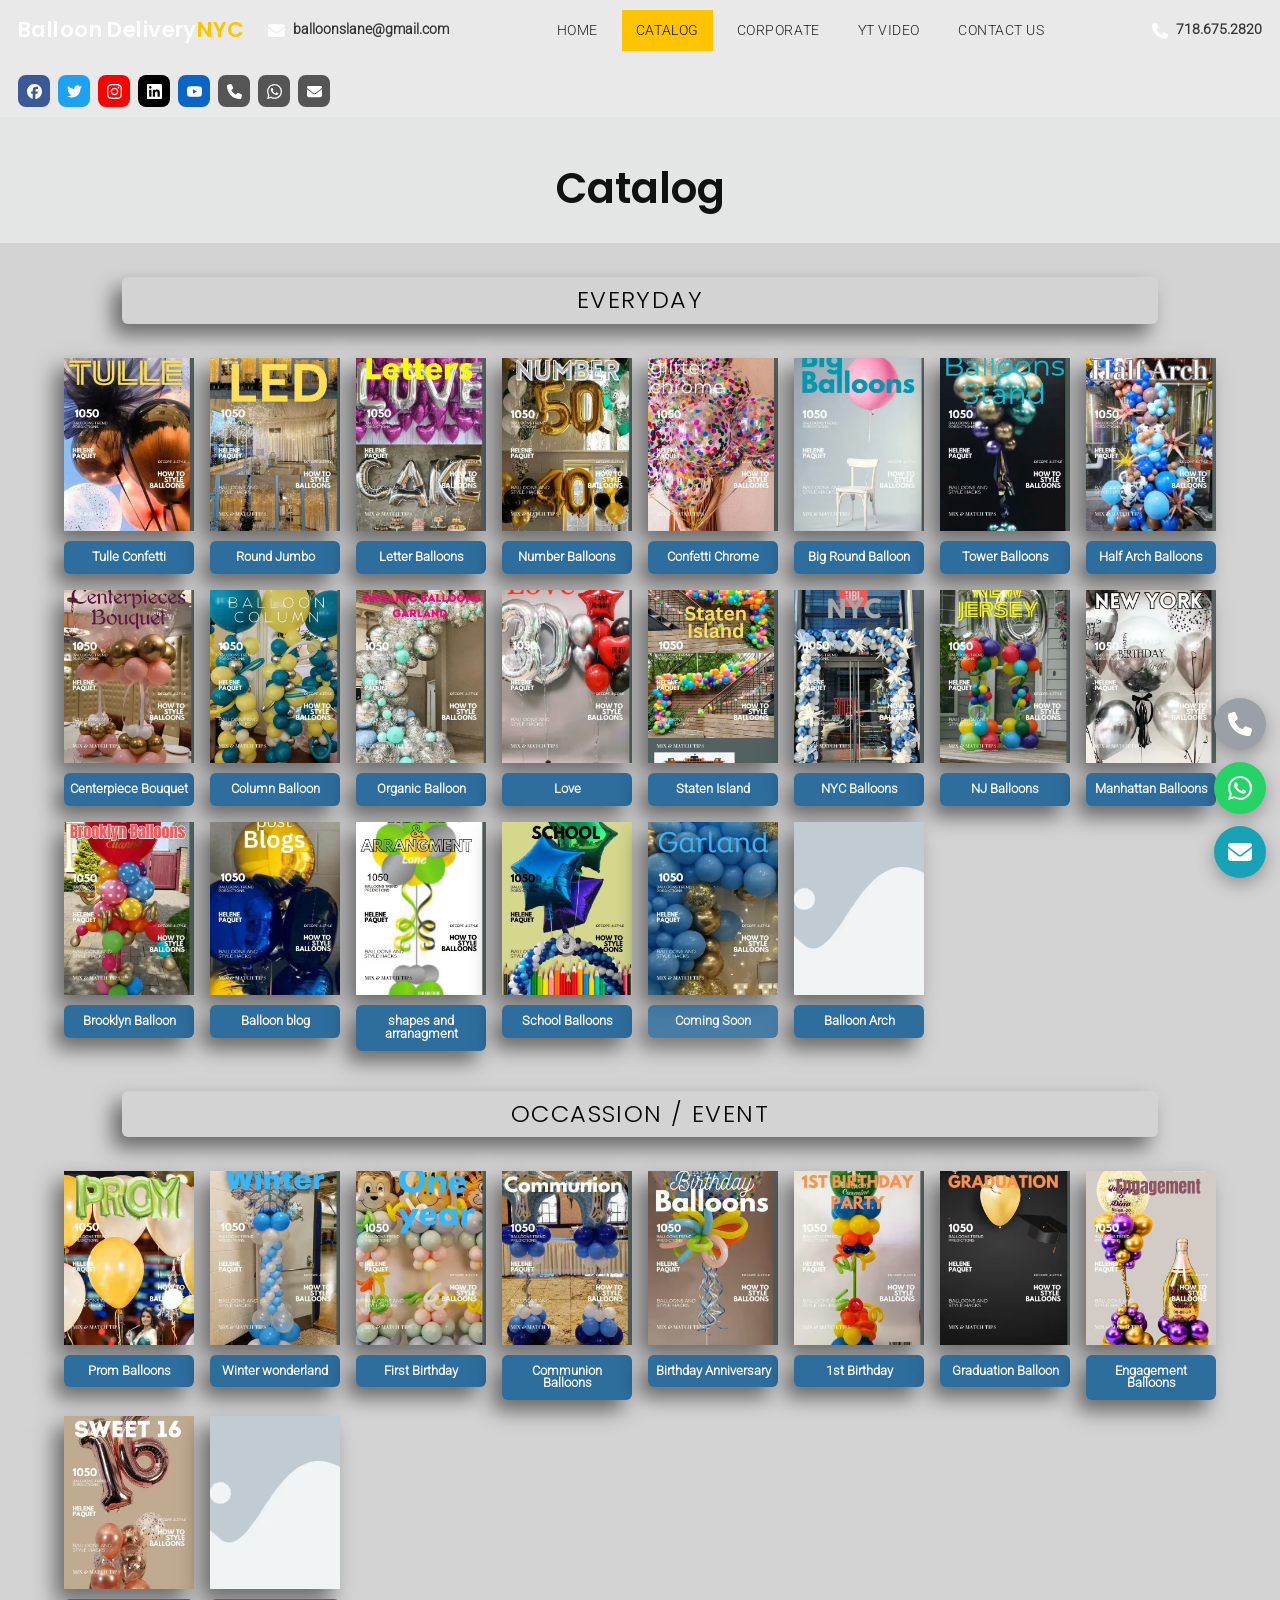
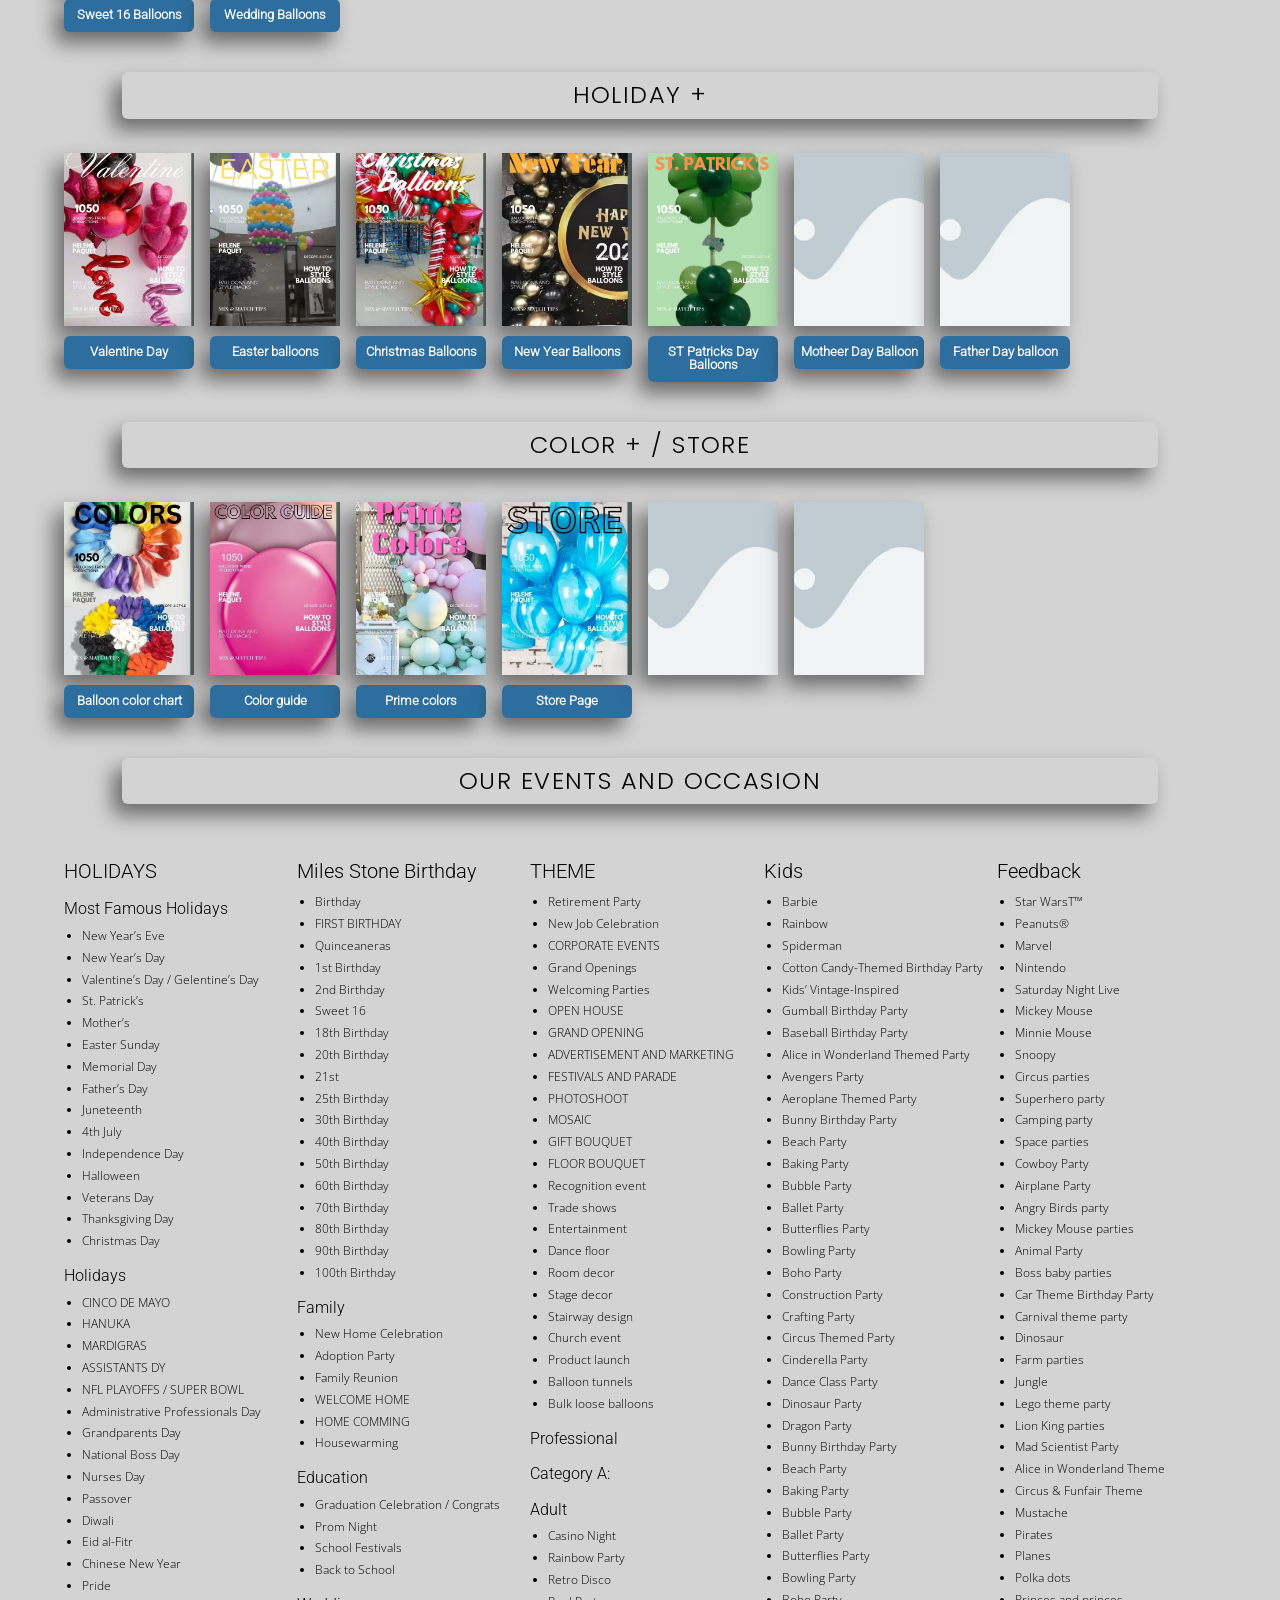
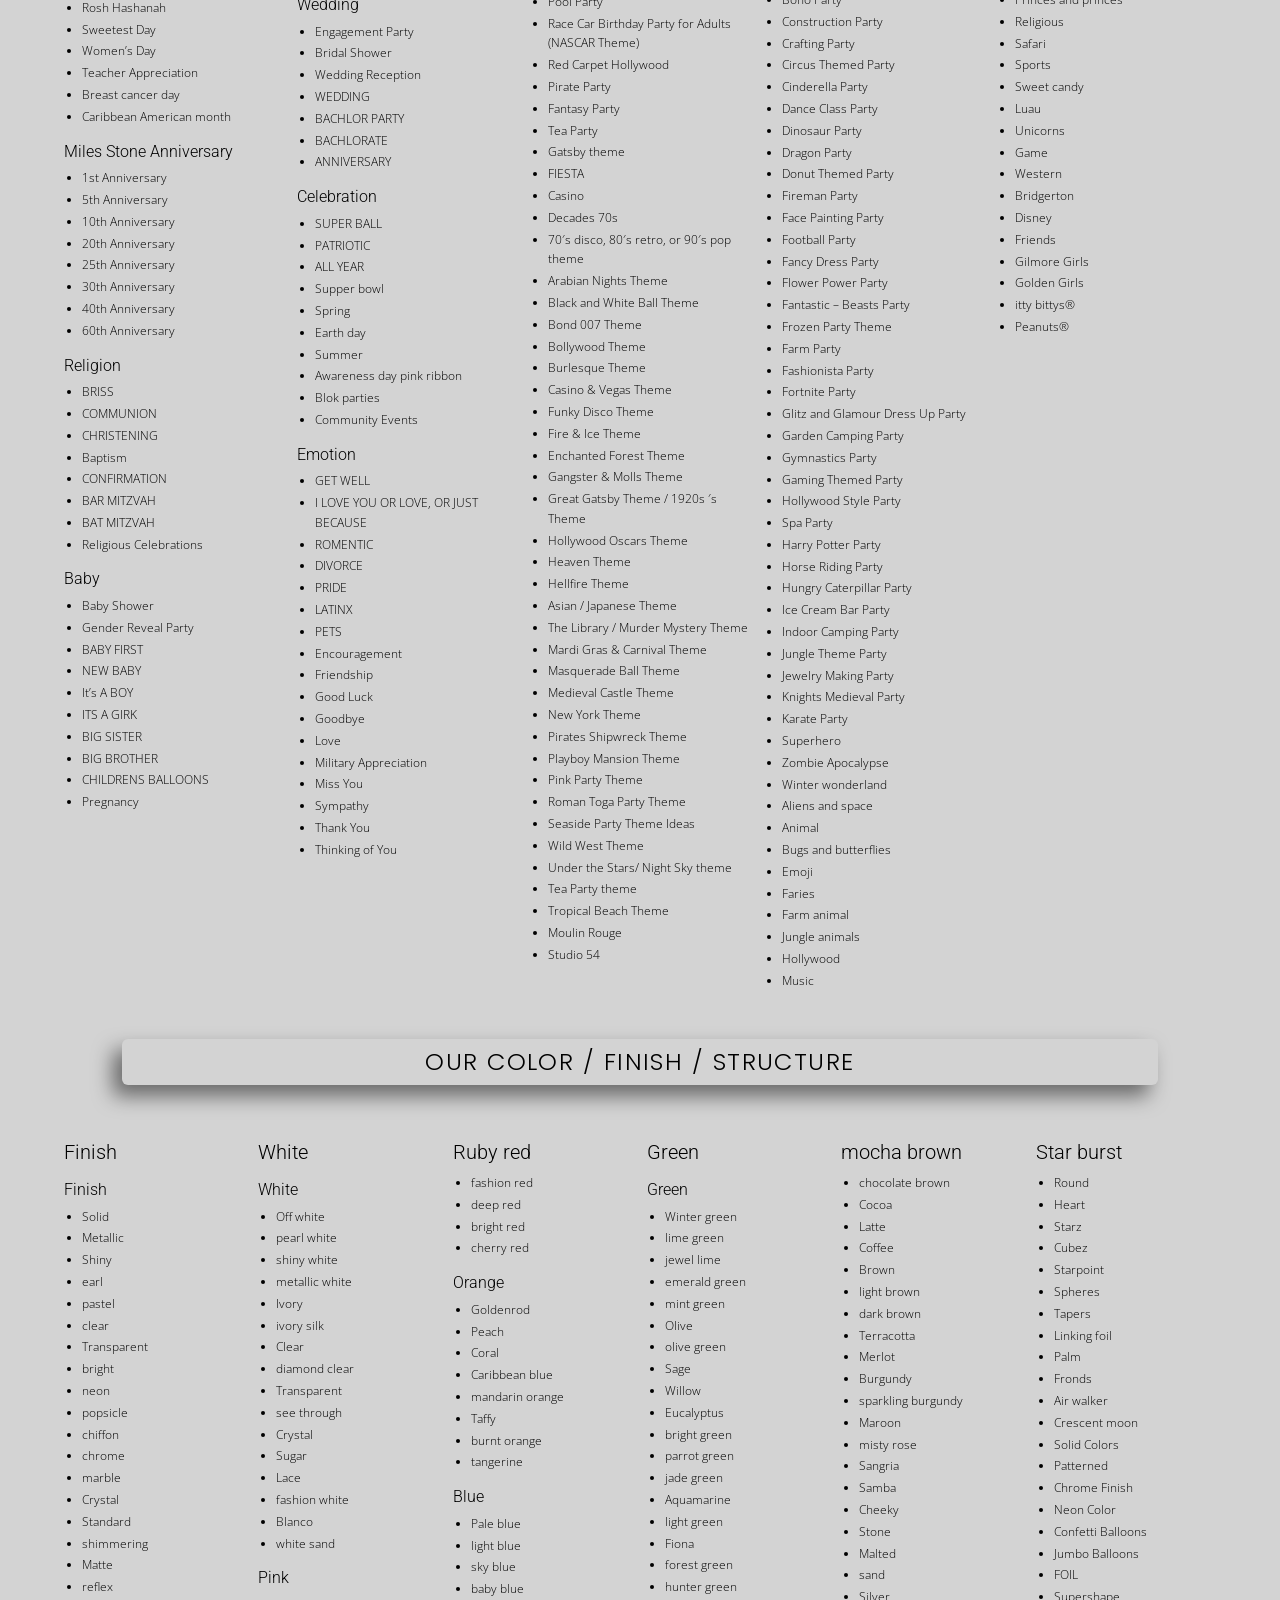
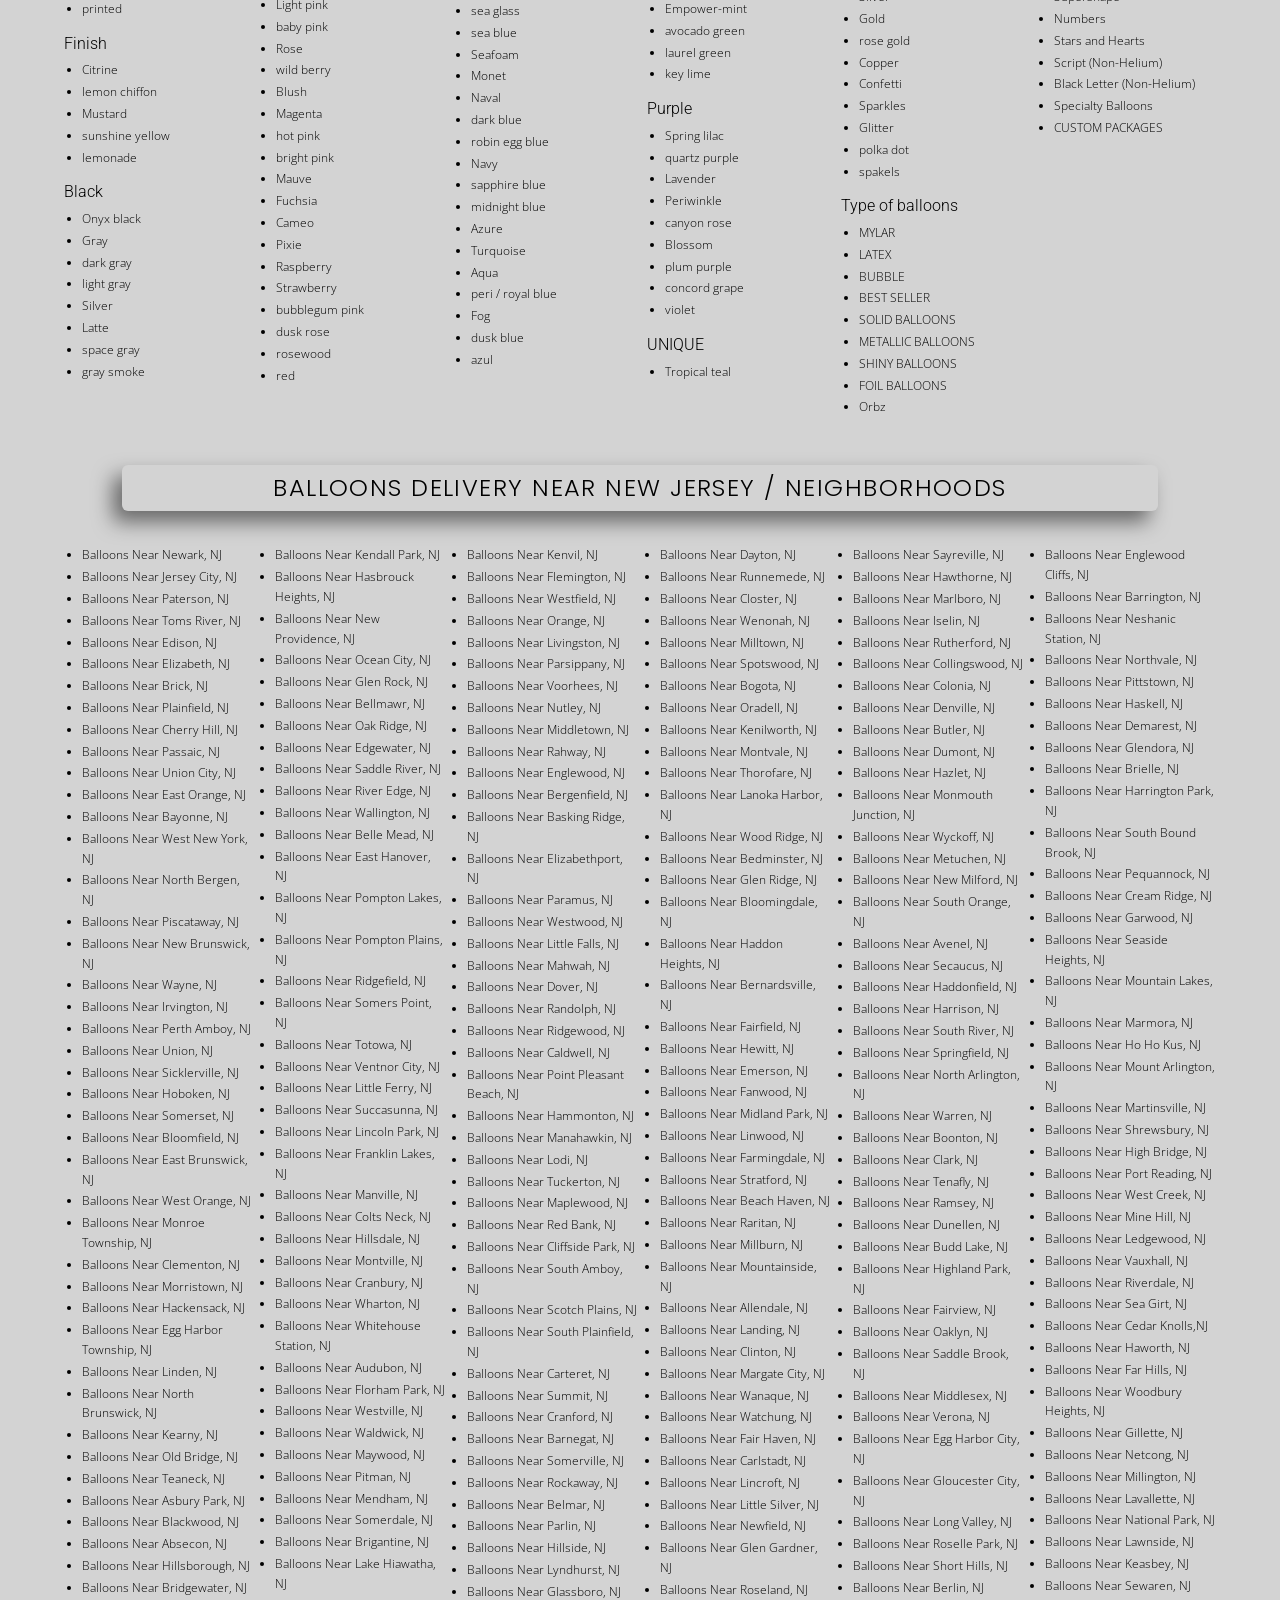
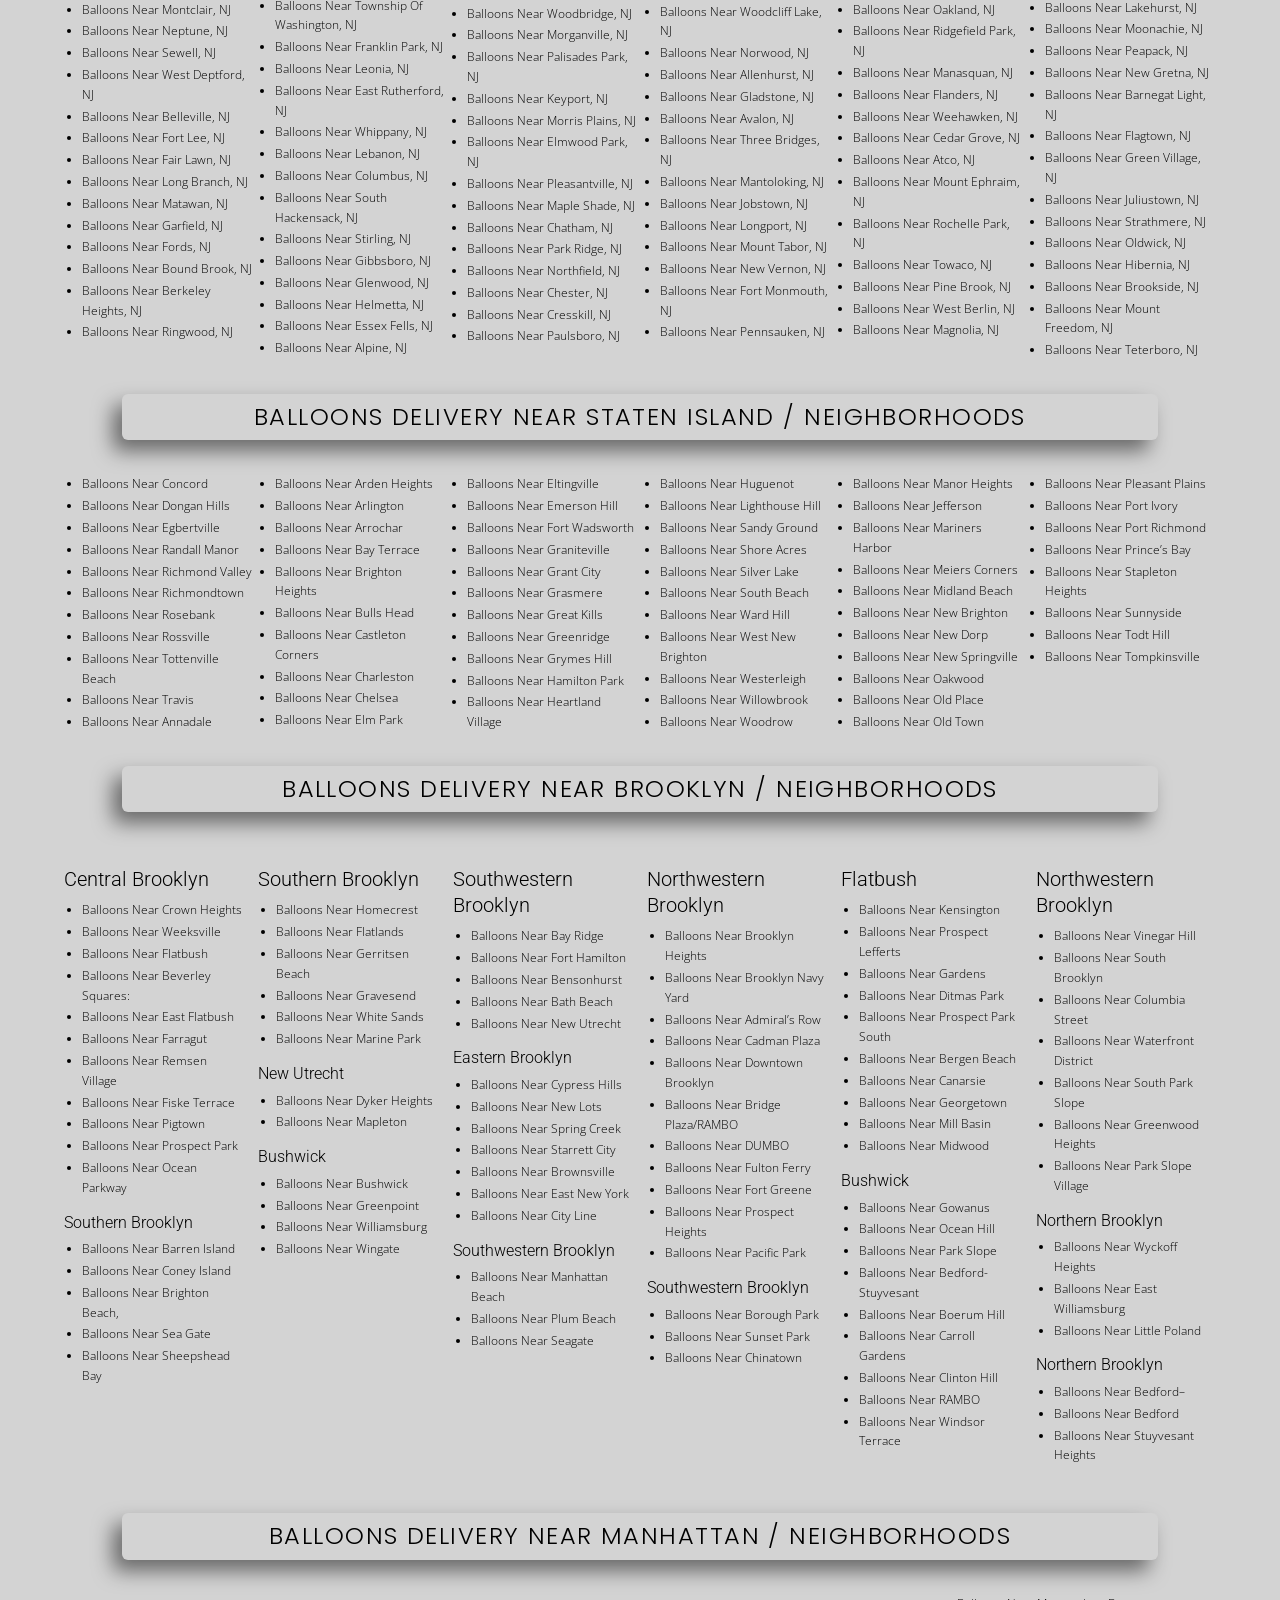
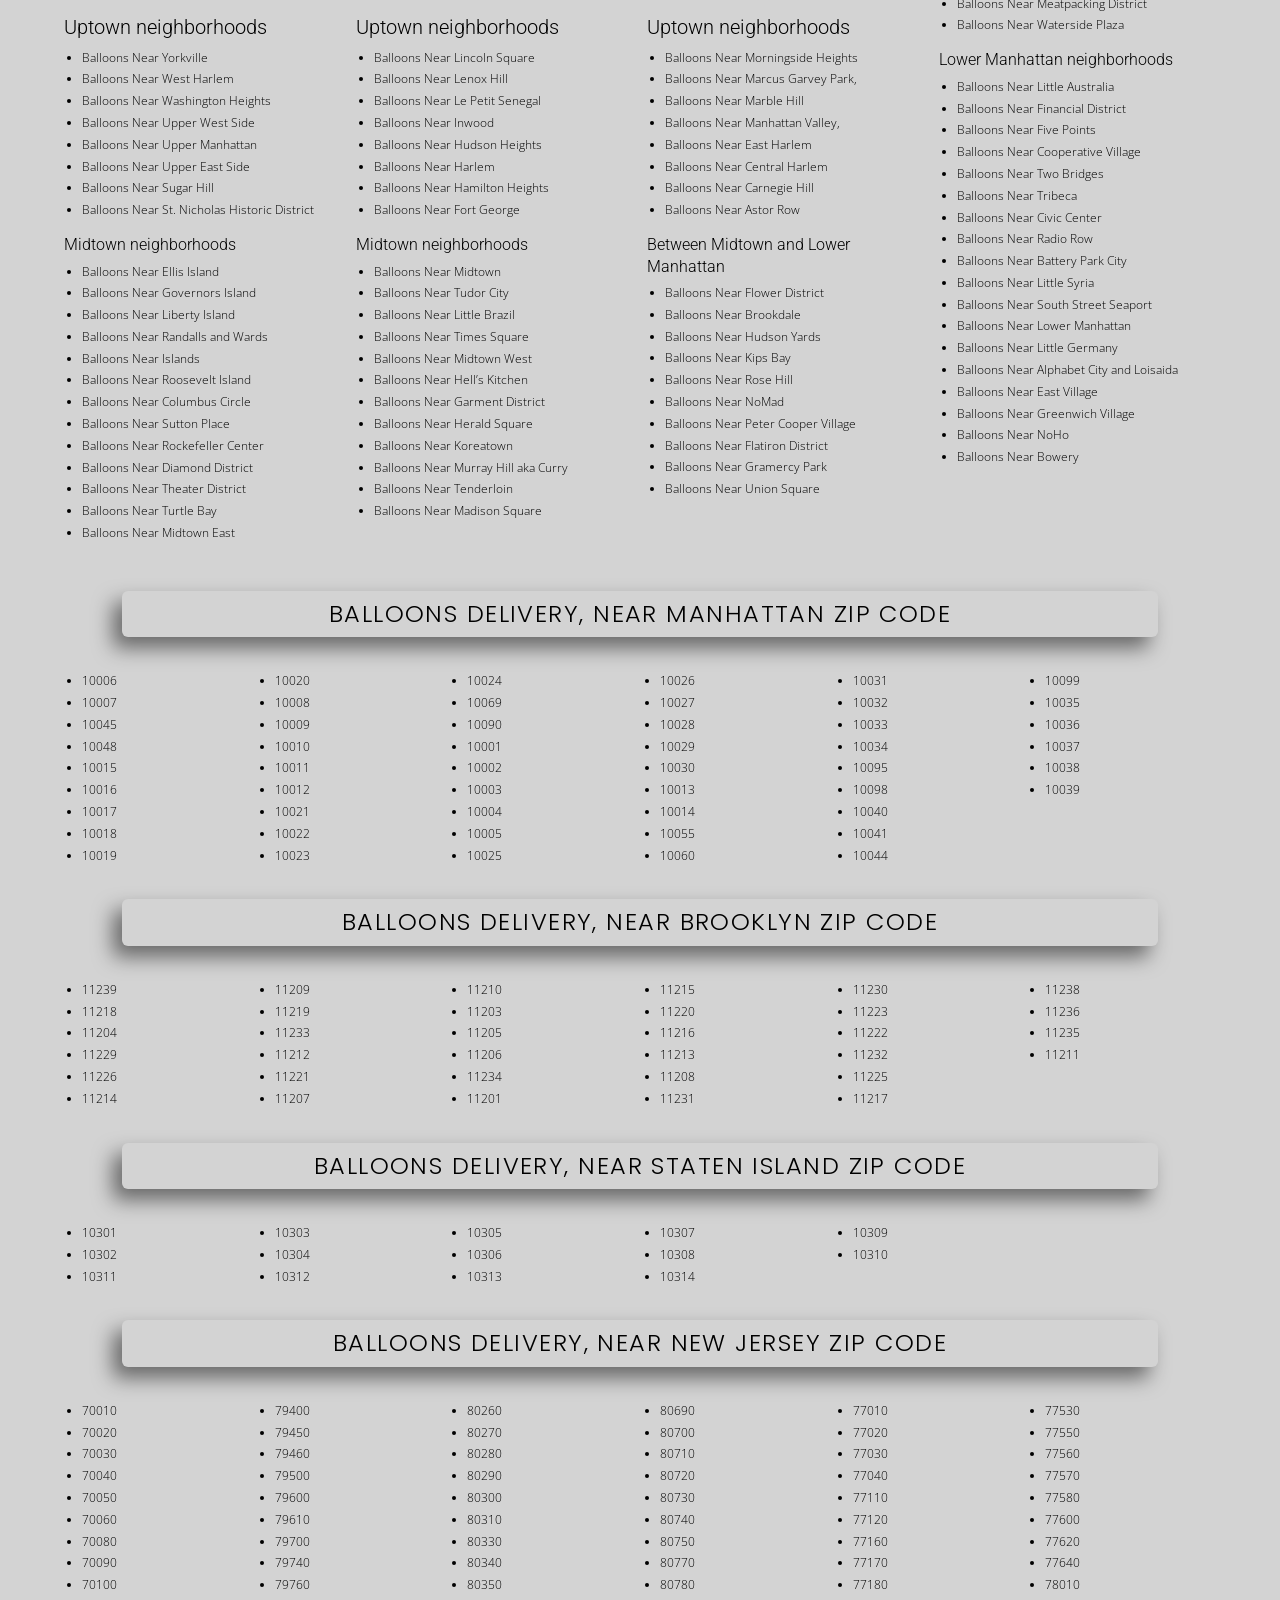
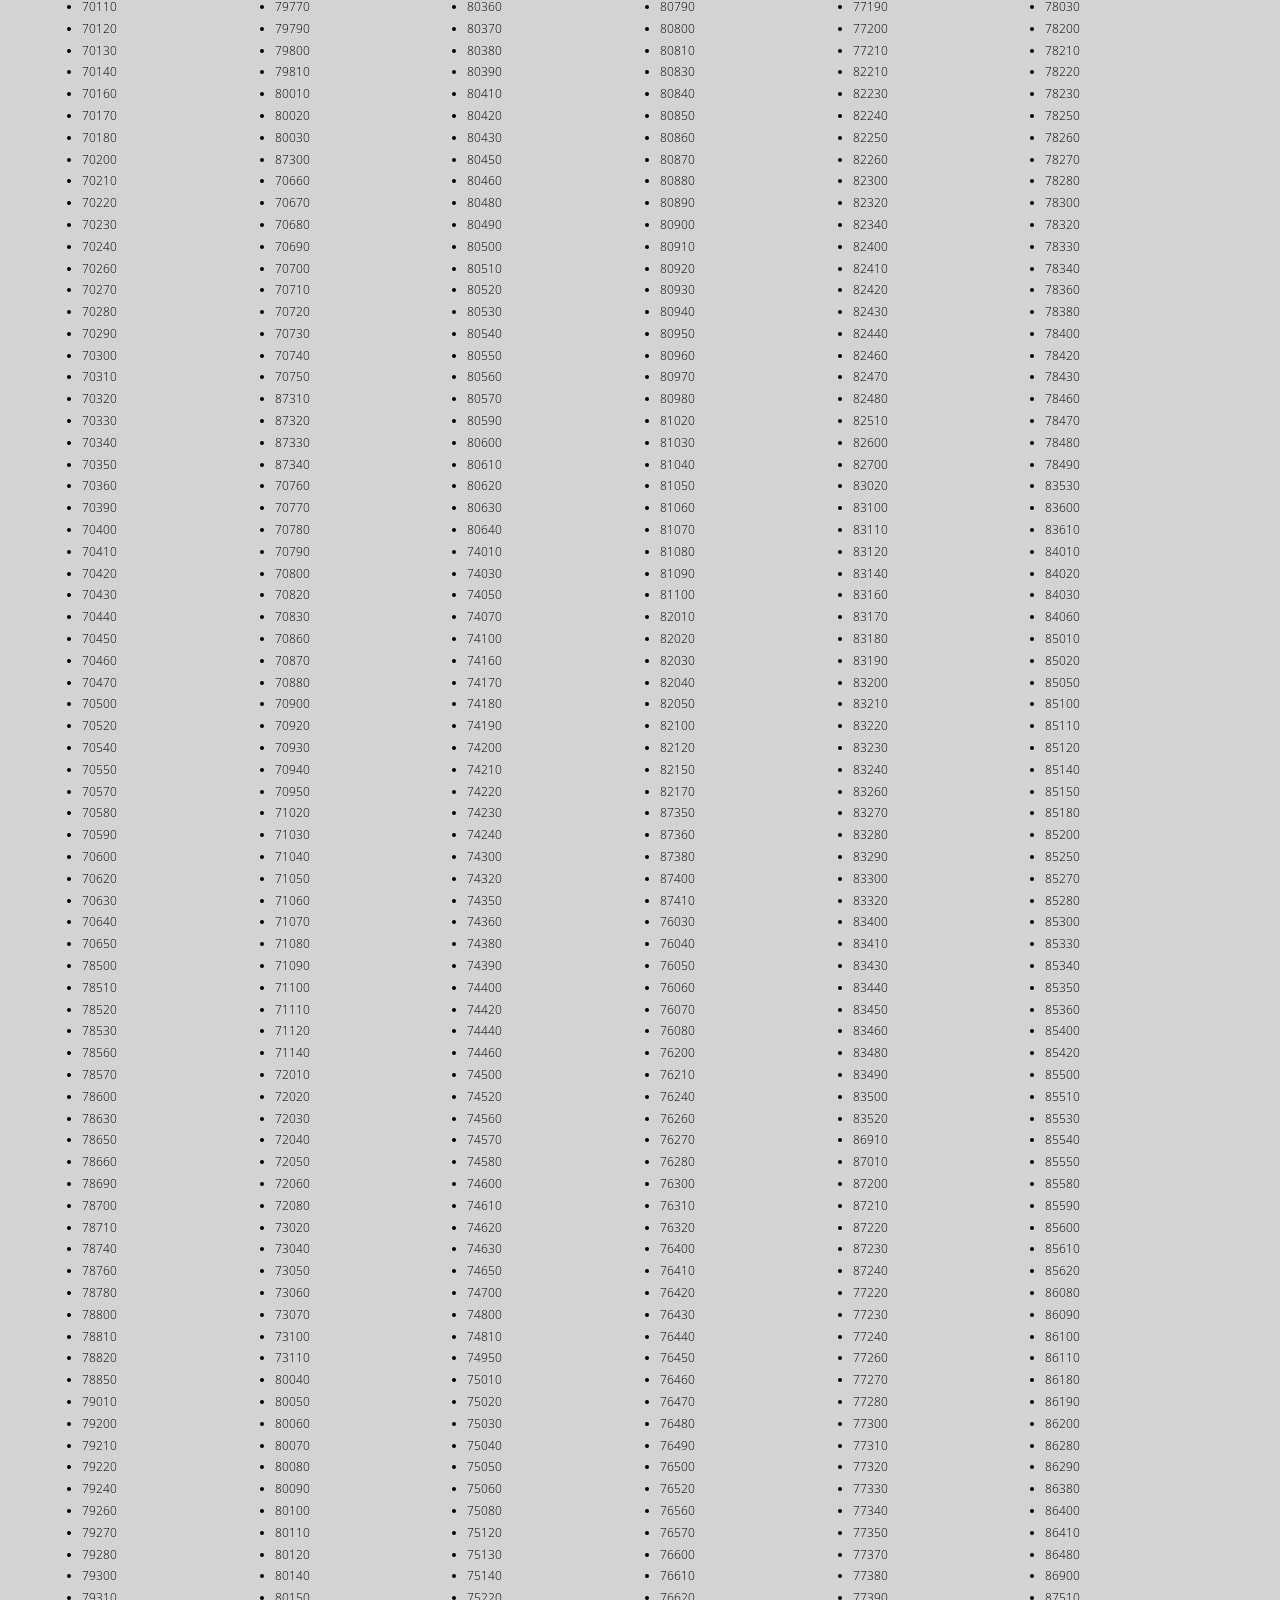
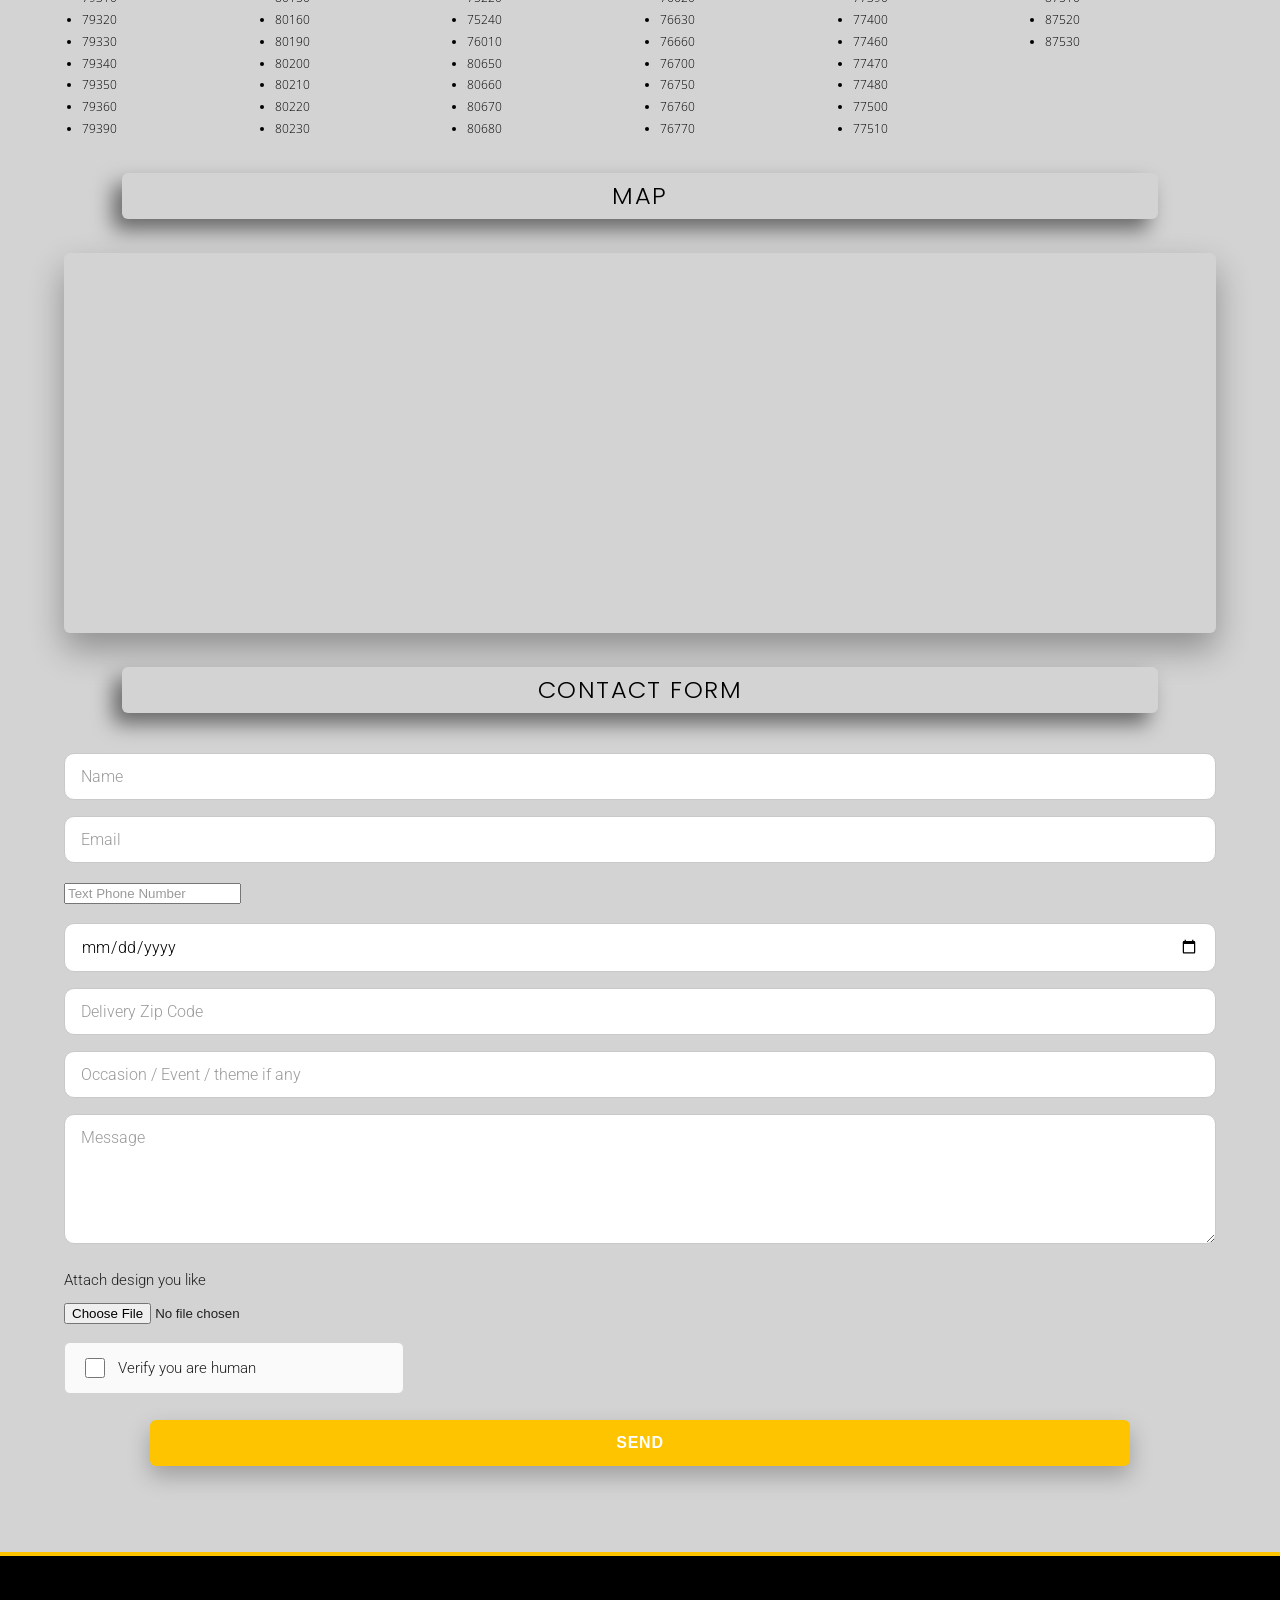
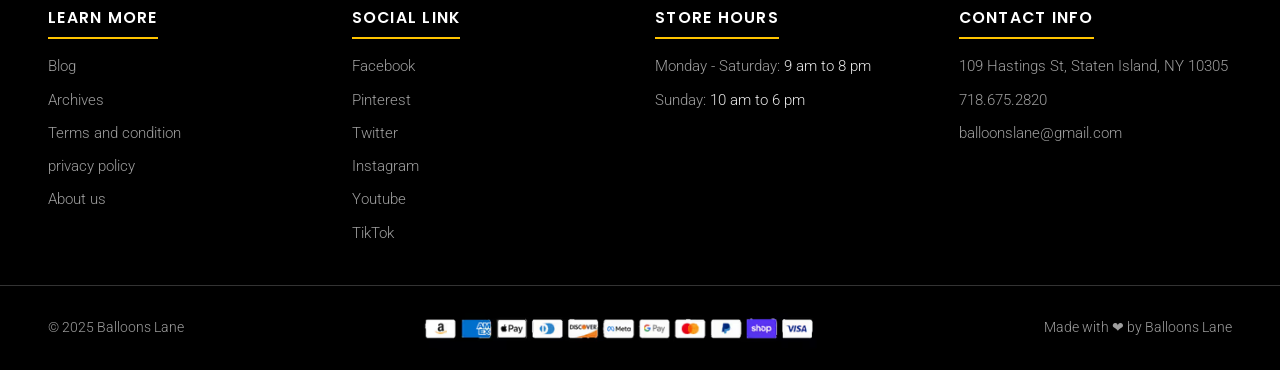
==== commit 2d0061b1: "Import website package" ====
--- a/catalog/index.html
+++ b/catalog/index.html
@@ -1,3 +1,3 @@
-<!DOCTYPE html><html lang="en"> <head><meta charset="utf-8"><meta name="viewport" content="width=device-width, initial-scale=1"><title>Catalog | Balloon Delivery NYC</title><meta name="description" content="Browse the Balloon Delivery NYC catalog: balloon products, occasions, colors and finishes, delivery neighborhoods and zip codes across New Jersey, Staten Island, Brooklyn and Manhattan."><meta name="robots" content="index, follow"><link rel="canonical" href="https://balloondeliverynyc.net/catalog/"><meta property="og:type" content="website"><meta property="og:title" content="Catalog | Balloon Delivery NYC"><meta property="og:description" content="Browse the Balloon Delivery NYC catalog: balloon products, occasions, colors and finishes, delivery neighborhoods and zip codes across New Jersey, Staten Island, Brooklyn and Manhattan."><meta property="og:url" content="https://balloondeliverynyc.net/catalog/"><meta property="og:image" content="https://balloondeliverynyc.net/images/hero-bg.avif"><meta name="twitter:card" content="summary_large_image"><link rel="icon" href="/favicon.ico" sizes="any"><link rel="icon" type="image/png" href="/images/favicon-512.png"><link rel="apple-touch-icon" href="/images/apple-touch-icon.png"><link rel="preload" as="font" type="font/woff2" href="/fonts/roboto-300-latin.woff2" crossorigin fetchpriority="high"><link rel="stylesheet" href="/_astro/catalog.hK4ot5Ix.css">
-<style>.verify-row[data-astro-cid-v56yoci2]{display:flex;align-items:center;border:1px solid #d3d3d3;border-radius:6px;background:#fafafa;padding:12px 16px;margin:6px 0 20px;max-width:340px}.verify-row[data-astro-cid-v56yoci2] label[data-astro-cid-v56yoci2]{display:flex;align-items:center;gap:10px;font-weight:400;margin:0;cursor:pointer}.verify-row[data-astro-cid-v56yoci2] input[data-astro-cid-v56yoci2]{width:20px;height:20px}.formsubmit-frame[data-astro-cid-v56yoci2]{position:absolute;width:1px;height:1px;border:0;opacity:0;pointer-events:none}
-</style></head><body> <header class="site-header"> <div class="header-inner"> <a class="brand brand-text" href="/" aria-label="Balloon Delivery NYC home">Balloon Delivery <span>NYC</span></a> <div class="header-contact header-contact-email"> <img src="/images/social/mail.svg" alt="" width="17" height="17" aria-hidden="true"> <a href="mailto:balloonslane@gmail.com"><span class="hide-m">balloonslane@gmail.com</span></a> </div> <button class="nav-toggle" type="button" aria-label="Open menu" aria-expanded="false" aria-controls="mainNav">☰</button> <nav class="main-nav" id="mainNav" aria-label="Main navigation"> <a href="/" class="" >Home</a> <a href="/catalog/" class="active" >Catalog</a> <a href="/#corporate" class="" data-spy-link>Corporate</a> <a href="/#ytvideo" class="" data-spy-link>Yt video</a> <a href="/contact-us/" class="" >Contact us</a> </nav> <div class="header-contact header-contact-phone"> <img src="/images/social/phone.svg" alt="" width="16" height="16" aria-hidden="true"> <a href="tel:7186752820">718.675.2820</a> </div> <div class="header-social" aria-label="Social and quick contact links"> <a href="https://www.facebook.com/balloonslane/" target="_blank" rel="noopener" aria-label="Facebook"><img src="/images/social/facebook.svg" alt="" width="15" height="15" aria-hidden="true"></a> <a href="https://twitter.com/balloonslane" target="_blank" rel="noopener" aria-label="Twitter"><img src="/images/social/twitter.svg" alt="" width="15" height="15" aria-hidden="true"></a> <a href="https://www.instagram.com/balloonslane2/" target="_blank" rel="noopener" aria-label="Instagram"><img src="/images/social/instagram.svg" alt="" width="15" height="15" aria-hidden="true"></a> <a href="https://www.linkedin.com/in/balloonslane/" target="_blank" rel="noopener" aria-label="LinkedIn"><img src="/images/social/linkedin.svg" alt="" width="15" height="15" aria-hidden="true"></a> <a href="https://www.youtube.com/channel/UCdsIWq3AVAGaRpFoQ8-T3CA" target="_blank" rel="noopener" aria-label="YouTube"><img src="/images/social/youtube.svg" alt="" width="15" height="15" aria-hidden="true"></a> <a href="tel:7184270968" aria-label="Phone"><img src="/images/social/phone.svg" alt="" width="15" height="15" aria-hidden="true"></a> <a href="https://api.whatsapp.com/send/?phone=%2B17184270968&text&app_absent=0" target="_blank" rel="noopener" aria-label="Whatsapp"><img src="/images/social/whatsapp.svg" alt="" width="15" height="15" aria-hidden="true"></a> <a href="/contact-us/" aria-label="Envelope"><img src="/images/social/mail.svg" alt="" width="15" height="15" aria-hidden="true"></a> </div> </div> </header>  <main> <section class="catalog-hero"> <div class="container"> <h1>Catalog</h1> </div> </section> <div class="container catalog-wrap"> <section aria-label="EveryDay"><div class="band"><h2>EveryDay</h2></div><div class="prod-grid"><div class="prod-card"><img src="/_astro/tulle-confetti-glitter-sparkle-balloons.CuqDko1o_1UJXu0.avif" alt="Tulle confetti glitter sparkle balloons" loading="eager" fetchpriority="high" decoding="async" width="450" height="750"><a class="prod-btn" href="https://balloonsnumber.com/tulle-confetti" target="_blank" rel="noopener">Tulle Confetti</a></div><div class="prod-card"><img src="/_astro/round-jumbo-led-clear-personalized-balloons.6edvoJrn_2lbOF4.avif" alt="Round jumbo LED clear personalized balloons" loading="eager" fetchpriority="high" decoding="async" width="450" height="750"><a class="prod-btn" href="https://balloonsnumber.com/round-jumbo-led-clear-personalize-balloons/" target="_blank" rel="noopener">Round Jumbo</a></div><div class="prod-card"><img src="/_astro/number-name-letters-age-milestone-balloons.DC4IvL2U_Z1P2npV.avif" alt="Number name letters age milestone balloons" loading="eager" fetchpriority="high" decoding="async" width="450" height="750"><a class="prod-btn" href="https://balloonsnumber.com/letter-balloons/" target="_blank" rel="noopener">Letter Balloons</a></div><div class="prod-card"><img src="/_astro/gold-number-balloons.DS-7ARxe_1fPqzp.avif" alt="Gold number balloons" loading="eager" fetchpriority="high" decoding="async" width="450" height="750"><a class="prod-btn" href="https://balloonsnumber.com/number-balloons/" target="_blank" rel="noopener">Number Balloons</a></div><div class="prod-card"><img src="/_astro/confetti-chrome-glitter-balloons.BuYRMmFq_Z2dsh77.avif" alt="Confetti chrome glitter balloons" loading="eager" fetchpriority="high" decoding="async" width="450" height="750"><a class="prod-btn" href="https://balloonsnumber.com/confetti-chrome/" target="_blank" rel="noopener">Confetti Chrome</a></div><div class="prod-card"><img src="/_astro/big-giant-large-round-jumbo-balloons.CLma638L_Z2vIyao.avif" alt="Big giant large round jumbo balloons" loading="eager" fetchpriority="high" decoding="async" width="450" height="750"><a class="prod-btn" href="https://balloonsnumber.com/big-round-balloons/" target="_blank" rel="noopener">Big Round Balloon</a></div><div class="prod-card"><img src="/_astro/balloons-tower-stand.slnlv2Zr_Z2o2fwO.avif" alt="Balloons tower stand" loading="eager" fetchpriority="high" decoding="async" width="450" height="750"><a class="prod-btn" href="https://balloonsnumber.com/tower-balloons/" target="_blank" rel="noopener">Tower Balloons</a></div><div class="prod-card"><img src="/_astro/balloons-half-arch.BlRz5_Hq_1xQcx.avif" alt="Balloons half arch" loading="eager" fetchpriority="high" decoding="async" width="450" height="750"><a class="prod-btn" href="https://balloonsnumber.com/half-arch-balloons" target="_blank" rel="noopener">Half Arch Balloons</a></div><div class="prod-card"><img src="/_astro/balloons-centerpiece-bouquet-bunch-set.BNwekz1A_ZPA0GH.avif" alt="Balloons centerpiece bouquet bunch set" loading="lazy" fetchpriority="auto" decoding="async" width="450" height="750"><a class="prod-btn" href="https://balloonsnumber.com/centerpiece-bouquet/" target="_blank" rel="noopener">Centerpiece Bouquet</a></div><div class="prod-card"><img src="/_astro/balloon-column.7RLNofEM_ZgQQsr.avif" alt="Balloon column" loading="lazy" fetchpriority="auto" decoding="async" width="450" height="750"><a class="prod-btn" href="https://balloonsnumber.com/column-balloon" target="_blank" rel="noopener">Column Balloon</a></div><div class="prod-card"><img src="/_astro/arch-balloon-organic-garland.CaR74eRD_1LgQO9.avif" alt="Arch balloon organic garland" loading="lazy" fetchpriority="auto" decoding="async" width="450" height="750"><a class="prod-btn" href="https://balloonsnumber.com/organic-balloon" target="_blank" rel="noopener">Organic Balloon</a></div><div class="prod-card"><img src="/_astro/love-valentine-balloons.pwE7SO-F_1kzXYQ.avif" alt="Love balloons" loading="lazy" fetchpriority="auto" decoding="async" width="450" height="750"><a class="prod-btn" href="https://balloonsnumber.com/love" target="_blank" rel="noopener">Love</a></div><div class="prod-card"><img src="/_astro/staten-island-balloon.CLWT4lL3_11YTIQ.avif" alt="Staten Island balloons" loading="lazy" fetchpriority="auto" decoding="async" width="450" height="750"><a class="prod-btn" href="https://balloonsnumber.com/staten-island" target="_blank" rel="noopener">Staten Island</a></div><div class="prod-card"><img src="/_astro/nyc-balloons.SWB0HPsd_Z24SSah.avif" alt="NYC balloons" loading="lazy" fetchpriority="auto" decoding="async" width="450" height="750"><a class="prod-btn" href="https://balloonsnumber.com/nyc-balloons" target="_blank" rel="noopener">NYC Balloons</a></div><div class="prod-card"><img src="/_astro/nj-balloons.DLe3WPP4_1HzrK9.avif" alt="NJ balloons" loading="lazy" fetchpriority="auto" decoding="async" width="450" height="750"><a class="prod-btn" href="https://balloonsnumber.com/nj-balloons" target="_blank" rel="noopener">NJ Balloons</a></div><div class="prod-card"><img src="/_astro/manhattan-balloons.D-kaCyfB_ZM63D3.avif" alt="Manhattan balloons" loading="lazy" fetchpriority="auto" decoding="async" width="450" height="750"><a class="prod-btn" href="https://balloonsnumber.com/manhattan-balloons" target="_blank" rel="noopener">Manhattan Balloons</a></div><div class="prod-card"><img src="/_astro/brooklyn-balloon.9febpdSL_1oRkxp.avif" alt="Brooklyn balloon" loading="lazy" fetchpriority="auto" decoding="async" width="450" height="750"><a class="prod-btn" href="https://balloonsnumber.com/brooklyn-balloons" target="_blank" rel="noopener">Brooklyn Balloon</a></div><div class="prod-card"><img src="/_astro/balloon-blog.CwIH6uWb_2tM5l1.avif" alt="Balloon blog" loading="lazy" fetchpriority="auto" decoding="async" width="450" height="750"><a class="prod-btn" href="https://wordpress-520906-1667119.cloudwaysapps.com/balloon-blog/" target="_blank" rel="noopener">Balloon blog</a></div><div class="prod-card"><img src="/_astro/shapes-and-arrangement-balloons.jNJMDKPd_1wYyrX.avif" alt="Balloon shapes and arrangement" loading="lazy" fetchpriority="auto" decoding="async" width="450" height="750"><a class="prod-btn" href="https://balloonsnumber.com/colors-chart" target="_blank" rel="noopener">shapes and arranagment</a></div><div class="prod-card"><img src="/_astro/red-white-blue-balloon-arch-decoration.C0Pk_Kjt_2o9ssa.avif" alt="School balloons" loading="lazy" fetchpriority="auto" decoding="async" width="450" height="750"><a class="prod-btn" href="https://balloonsnumber.com/school-balloons" target="_blank" rel="noopener">School Balloons</a></div><div class="prod-card"><img src="/_astro/balloon-garland.BeNskk79_1tfCQh.avif" alt="Balloon garland" loading="lazy" fetchpriority="auto" decoding="async" width="450" height="750"><span class="prod-btn static">Coming Soon</span></div><div class="prod-card"><img src="/_astro/wedding-balloons.CU7tMF_L_TxI0d.avif" alt="Balloon arch" loading="lazy" fetchpriority="auto" decoding="async" width="450" height="300"><a class="prod-btn" href="https://balloonsnumber.com/balloon-arch" target="_blank" rel="noopener">Balloon Arch</a></div></div></section><section aria-label="Occassion / Event"><div class="band"><h2>Occassion / Event</h2></div><div class="prod-grid"><div class="prod-card"><img src="/_astro/prom-balloons.CJEyh_9-_Z1pfA6d.avif" alt="Prom balloons" loading="lazy" fetchpriority="auto" decoding="async" width="450" height="750"><a class="prod-btn" href="https://balloonsnumber.com/prom-balloons" target="_blank" rel="noopener">Prom Balloons</a></div><div class="prod-card"><img src="/_astro/winter-wonderland-balloons.DmseYHjA_1Yyajj.avif" alt="Winter wonderland balloons" loading="lazy" fetchpriority="auto" decoding="async" width="450" height="750"><a class="prod-btn" href="https://balloonsnumber.com/winter-wonderland" target="_blank" rel="noopener">Winter wonderland</a></div><div class="prod-card"><img src="/_astro/first-birthday-balloon.DRupGhCd_ZHywMj.avif" alt="First birthday balloon" loading="lazy" fetchpriority="auto" decoding="async" width="450" height="750"><a class="prod-btn" href="https://balloonsnumber.com/first-birthday-balloon" target="_blank" rel="noopener">First Birthday</a></div><div class="prod-card"><img src="/_astro/communion-balloons.V97r98pS_1yjbUi.avif" alt="Communion balloons" loading="lazy" fetchpriority="auto" decoding="async" width="450" height="750"><a class="prod-btn" href="https://balloonsnumber.com/communion-balloons" target="_blank" rel="noopener">Communion Balloons</a></div><div class="prod-card"><img src="/_astro/birthday-anniversary-christening-balloons.nbkfWqHC_2qHqjN.avif" alt="Birthday anniversary christening balloons" loading="lazy" fetchpriority="auto" decoding="async" width="450" height="750"><a class="prod-btn" href="https://balloonsnumber.com/birthday-anniversary" target="_blank" rel="noopener">Birthday Anniversary</a></div><div class="prod-card"><img src="/_astro/first-birthday-balloon-arch-decoration.B-Mhj5AC_ZFCLz5.avif" alt="1st birthday balloons" loading="lazy" fetchpriority="auto" decoding="async" width="450" height="750"><a class="prod-btn" href="https://balloonsnumber.com/1st-birthday" target="_blank" rel="noopener">1st Birthday</a></div><div class="prod-card"><img src="/_astro/graduation-balloons.FPZw1v7v_Z2bDquB.avif" alt="Graduation balloon" loading="lazy" fetchpriority="auto" decoding="async" width="450" height="750"><a class="prod-btn" href="https://balloonsnumber.com/graduation-balloon/" target="_blank" rel="noopener">Graduation Balloon</a></div><div class="prod-card"><img src="/_astro/engagement-balloons.BSMlKgLV_Z1nnzi5.avif" alt="Engagement balloons" loading="lazy" fetchpriority="auto" decoding="async" width="450" height="750"><a class="prod-btn" href="https://balloonsnumber.com/engagement-balloons/" target="_blank" rel="noopener">Engagement Balloons</a></div><div class="prod-card"><img src="/_astro/sweet-16-balloons.DRJwQbhj_2j2atw.avif" alt="Sweet 16 balloons" loading="lazy" fetchpriority="auto" decoding="async" width="450" height="750"><a class="prod-btn" href="https://balloonsnumber.com/sweet-16-balloons" target="_blank" rel="noopener">Sweet 16 Balloons</a></div><div class="prod-card"><img src="/_astro/wedding-balloons.CU7tMF_L_TxI0d.avif" alt="Wedding balloons" loading="lazy" fetchpriority="auto" decoding="async" width="450" height="300"><a class="prod-btn" href="https://balloonsnumber.com/wedding-balloons" target="_blank" rel="noopener">Wedding Balloons</a></div></div></section><section aria-label="Holiday +"><div class="band"><h2>Holiday +</h2></div><div class="prod-grid"><div class="prod-card"><img src="/_astro/valentines-day-balloons.hqCrswXF_21YeV6.avif" alt="Valentines Day balloons" loading="lazy" fetchpriority="auto" decoding="async" width="450" height="750"><a class="prod-btn" href="https://balloonsnumber.com/engagement-balloons/" target="_blank" rel="noopener">Valentine Day</a></div><div class="prod-card"><img src="/_astro/easter-balloons.C-ruHpU1_1e5UQ5.avif" alt="Easter balloons" loading="lazy" fetchpriority="auto" decoding="async" width="450" height="750"><a class="prod-btn" href="https://balloonsnumber.com/easter-balloons-2/" target="_blank" rel="noopener">Easter balloons</a></div><div class="prod-card"><img src="/_astro/christmas-balloons.BJqlpJlI_Z2vyNyC.avif" alt="Christmas balloons" loading="lazy" fetchpriority="auto" decoding="async" width="450" height="750"><a class="prod-btn" href="https://balloonsnumber.com/christmas-balloons" target="_blank" rel="noopener">Christmas Balloons</a></div><div class="prod-card"><img src="/_astro/new-year-balloons.Q-4bTJll_ZuToh6.avif" alt="New Year balloons" loading="lazy" fetchpriority="auto" decoding="async" width="450" height="750"><a class="prod-btn" href="https://balloonsnumber.com/new-year-balloons-2" target="_blank" rel="noopener">New Year Balloons</a></div><div class="prod-card"><img src="/_astro/st-patricks-day-balloons.CD0fERxJ_Z1Wzy5d.avif" alt="St Patricks Day balloons" loading="lazy" fetchpriority="auto" decoding="async" width="450" height="750"><a class="prod-btn" href="https://balloonsnumber.com/st-patricks-day-balloons" target="_blank" rel="noopener">ST Patricks Day Balloons</a></div><div class="prod-card"><img src="/_astro/wedding-balloons.CU7tMF_L_TxI0d.avif" alt="Mother Day balloon" loading="lazy" fetchpriority="auto" decoding="async" width="450" height="300"><a class="prod-btn" href="https://balloonsnumber.com/motheer-day-balloon" target="_blank" rel="noopener">Motheer Day Balloon</a></div><div class="prod-card"><img src="/_astro/wedding-balloons.CU7tMF_L_TxI0d.avif" alt="Father Day balloon" loading="lazy" fetchpriority="auto" decoding="async" width="450" height="300"><a class="prod-btn" href="https://balloonsnumber.com/father-day-balloon" target="_blank" rel="noopener">Father Day balloon</a></div></div></section><section aria-label="Color + / Store"><div class="band"><h2>Color + / Store</h2></div><div class="prod-grid"><div class="prod-card"><img src="/_astro/balloons-color-chart.BUyOkeEW_Z1bGgT8.avif" alt="Balloons color chart" loading="lazy" fetchpriority="auto" decoding="async" width="450" height="750"><a class="prod-btn" href="https://balloonsnumber.com/colors-chart" target="_blank" rel="noopener">Balloon color chart</a></div><div class="prod-card"><img src="/_astro/color-guide.C15mphg0_Z16PP4f.avif" alt="Color guide" loading="lazy" fetchpriority="auto" decoding="async" width="450" height="750"><a class="prod-btn" href="https://balloonsnumber.com/color-guide" target="_blank" rel="noopener">Color guide</a></div><div class="prod-card"><img src="/_astro/prime-colors.D1DkEDrE_Z143sAv.avif" alt="Prime colors" loading="lazy" fetchpriority="auto" decoding="async" width="450" height="750"><a class="prod-btn" href="https://balloonsnumber.com/prime-colors" target="_blank" rel="noopener">Prime colors</a></div><div class="prod-card"><img src="/_astro/store-line.FvB0fqyf_1VgQUd.avif" alt="Balloons Lane store" loading="lazy" fetchpriority="auto" decoding="async" width="450" height="750"><a class="prod-btn" href="https://stores.balloonslane.com/" target="_blank" rel="noopener">Store Page</a></div><div class="prod-card"><img src="/_astro/balloon-decoration-review-avatar.6ZDsv9Er_9rbzm.avif" alt="Balloon decoration" loading="lazy" decoding="async" fetchpriority="auto" width="450" height="300"></div><div class="prod-card"><img src="/_astro/balloon-decoration-review-avatar.6ZDsv9Er_9rbzm.avif" alt="Balloon decoration" loading="lazy" decoding="async" fetchpriority="auto" width="450" height="300"></div></div></section> <section class="loc-section centered-blocks" aria-label="Our events and occasion"> <div class="band"><h2>Our events and OCCASION</h2></div> <div class="blocks-grid blocks-grid--5"> <div class="cat-block"> <h3>HOLIDAYS</h3> <div> <h4>Most Famous Holidays</h4> <ul class="mini-list"> <li>New Year’s Eve</li><li>New Year’s Day</li><li>Valentine’s Day / Gelentine’s Day</li><li>St. Patrick’s</li><li>Mother’s</li><li>Easter Sunday</li><li>Memorial Day</li><li>Father’s Day</li><li>Juneteenth</li><li>4th July</li><li>Independence Day</li><li>Halloween</li><li>Veterans Day</li><li>Thanksgiving Day</li><li>Christmas Day</li> </ul> </div><div> <h4>Holidays</h4> <ul class="mini-list"> <li>CINCO DE MAYO</li><li>HANUKA</li><li>MARDIGRAS</li><li>ASSISTANTS DY</li><li>NFL PLAYOFFS / SUPER BOWL</li><li>Administrative Professionals Day</li><li>Grandparents Day</li><li>National Boss Day</li><li>Nurses Day</li><li>Passover</li><li>Diwali</li><li>Eid al-Fitr</li><li>Chinese New Year</li><li>Pride</li><li>Rosh Hashanah</li><li>Sweetest Day</li><li>Women’s Day</li><li>Teacher Appreciation</li><li>Breast cancer day</li><li>Caribbean American month</li> </ul> </div><div> <h4>Miles Stone Anniversary</h4> <ul class="mini-list"> <li>1st Anniversary</li><li>5th Anniversary</li><li>10th Anniversary</li><li>20th Anniversary</li><li>25th Anniversary</li><li>30th Anniversary</li><li>40th Anniversary</li><li>60th Anniversary</li> </ul> </div><div> <h4>Religion</h4> <ul class="mini-list"> <li>BRISS</li><li>COMMUNION</li><li>CHRISTENING</li><li>Baptism</li><li>CONFIRMATION</li><li>BAR MITZVAH</li><li>BAT MITZVAH</li><li>Religious Celebrations</li> </ul> </div><div> <h4>Baby</h4> <ul class="mini-list"> <li>Baby Shower</li><li>Gender Reveal Party</li><li>BABY FIRST</li><li>NEW BABY</li><li>It’s A BOY</li><li>ITS A GIRK</li><li>BIG SISTER</li><li>BIG BROTHER</li><li>CHILDRENS BALLOONS</li><li>Pregnancy</li> </ul> </div> </div><div class="cat-block"> <h3>Miles Stone Birthday</h3> <div>  <ul class="mini-list"> <li>Birthday</li><li>FIRST BIRTHDAY</li><li>Quinceaneras</li><li>1st Birthday</li><li>2nd Birthday</li><li>Sweet 16</li><li>18th Birthday</li><li>20th Birthday</li><li>21st</li><li>25th Birthday</li><li>30th Birthday</li><li>40th Birthday</li><li>50th Birthday</li><li>60th Birthday</li><li>70th Birthday</li><li>80th Birthday</li><li>90th Birthday</li><li>100th Birthday</li> </ul> </div><div> <h4>Family</h4> <ul class="mini-list"> <li>New Home Celebration</li><li>Adoption Party</li><li>Family Reunion</li><li>WELCOME HOME</li><li>HOME COMMING</li><li>Housewarming</li> </ul> </div><div> <h4>Education</h4> <ul class="mini-list"> <li>Graduation Celebration / Congrats</li><li>Prom Night</li><li>School Festivals</li><li>Back to School</li> </ul> </div><div> <h4>Wedding</h4> <ul class="mini-list"> <li>Engagement Party</li><li>Bridal Shower</li><li>Wedding Reception</li><li>WEDDING</li><li>BACHLOR PARTY</li><li>BACHLORATE</li><li>ANNIVERSARY</li> </ul> </div><div> <h4>Celebration</h4> <ul class="mini-list"> <li>SUPER BALL</li><li>PATRIOTIC</li><li>ALL YEAR</li><li>Supper bowl</li><li>Spring</li><li>Earth day</li><li>Summer</li><li>Awareness day pink ribbon</li><li>Blok parties</li><li>Community Events</li> </ul> </div><div> <h4>Emotion</h4> <ul class="mini-list"> <li>GET WELL</li><li>I LOVE YOU OR LOVE, OR JUST BECAUSE</li><li>ROMENTIC</li><li>DIVORCE</li><li>PRIDE</li><li>LATINX</li><li>PETS</li><li>Encouragement</li><li>Friendship</li><li>Good Luck</li><li>Goodbye</li><li>Love</li><li>Military Appreciation</li><li>Miss You</li><li>Sympathy</li><li>Thank You</li><li>Thinking of You</li> </ul> </div> </div><div class="cat-block"> <h3>THEME</h3> <div>  <ul class="mini-list"> <li>Retirement Party</li><li>New Job Celebration</li><li>CORPORATE EVENTS</li><li>Grand Openings</li><li>Welcoming Parties</li><li>OPEN HOUSE</li><li>GRAND OPENING</li><li>ADVERTISEMENT AND MARKETING</li><li>FESTIVALS AND PARADE</li><li>PHOTOSHOOT</li><li>MOSAIC</li><li>GIFT BOUQUET</li><li>FLOOR BOUQUET</li><li>Recognition event</li><li>Trade shows</li><li>Entertainment</li><li>Dance floor</li><li>Room decor</li><li>Stage decor</li><li>Stairway design</li><li>Church event</li><li>Product launch</li><li>Balloon tunnels</li><li>Bulk loose balloons</li> </ul> </div><div> <h4>Professional</h4>  </div><div> <h4>Category A:</h4>  </div><div> <h4>Adult</h4> <ul class="mini-list"> <li>Casino Night</li><li>Rainbow Party</li><li>Retro Disco</li><li>Pool Party</li><li>Race Car Birthday Party for Adults (NASCAR Theme)</li><li>Red Carpet Hollywood</li><li>Pirate Party</li><li>Fantasy Party</li><li>Tea Party</li><li>Gatsby theme</li><li>FIESTA</li><li>Casino</li><li>Decades 70s</li><li>70′s disco, 80′s retro, or 90′s pop theme</li><li>Arabian Nights Theme</li><li>Black and White Ball Theme</li><li>Bond 007 Theme</li><li>Bollywood Theme</li><li>Burlesque Theme</li><li>Casino &amp; Vegas Theme</li><li>Funky Disco Theme</li><li>Fire &amp; Ice Theme</li><li>Enchanted Forest Theme</li><li>Gangster &amp; Molls Theme</li><li>Great Gatsby Theme / 1920s ′s Theme</li><li>Hollywood Oscars Theme</li><li>Heaven Theme</li><li>Hellfire Theme</li><li>Asian / Japanese Theme</li><li>The Library / Murder Mystery Theme</li><li>Mardi Gras &amp; Carnival Theme</li><li>Masquerade Ball Theme</li><li>Medieval Castle Theme</li><li>New York Theme</li><li>Pirates Shipwreck Theme</li><li>Playboy Mansion Theme</li><li>Pink Party Theme</li><li>Roman Toga Party Theme</li><li>Seaside Party Theme Ideas</li><li>Wild West Theme</li><li>Under the Stars/ Night Sky theme</li><li>Tea Party theme</li><li>Tropical Beach Theme</li><li>Moulin Rouge</li><li>Studio 54</li> </ul> </div> </div><div class="cat-block"> <h3>Kids</h3> <div>  <ul class="mini-list"> <li>Barbie</li><li>Rainbow</li><li>Spiderman</li><li>Cotton Candy-Themed Birthday Party</li><li>Kids’ Vintage-Inspired</li><li>Gumball Birthday Party</li><li>Baseball Birthday Party</li><li>Alice in Wonderland Themed Party</li><li>Avengers Party</li><li>Aeroplane Themed Party</li><li>Bunny Birthday Party</li><li>Beach Party</li><li>Baking Party</li><li>Bubble Party</li><li>Ballet Party</li><li>Butterflies Party</li><li>Bowling Party</li><li>Boho Party</li><li>Construction Party</li><li>Crafting Party</li><li>Circus Themed Party</li><li>Cinderella Party</li><li>Dance Class Party</li><li>Dinosaur Party</li><li>Dragon Party</li><li>Bunny Birthday Party</li><li>Beach Party</li><li>Baking Party</li><li>Bubble Party</li><li>Ballet Party</li><li>Butterflies Party</li><li>Bowling Party</li><li>Boho Party</li><li>Construction Party</li><li>Crafting Party</li><li>Circus Themed Party</li><li>Cinderella Party</li><li>Dance Class Party</li><li>Dinosaur Party</li><li>Dragon Party</li><li>Donut Themed Party</li><li>Fireman Party</li><li>Face Painting Party</li><li>Football Party</li><li>Fancy Dress Party</li><li>Flower Power Party</li><li>Fantastic – Beasts Party</li><li>Frozen Party Theme</li><li>Farm Party</li><li>Fashionista Party</li><li>Fortnite Party</li><li>Glitz and Glamour Dress Up Party</li><li>Garden Camping Party</li><li>Gymnastics Party</li><li>Gaming Themed Party</li><li>Hollywood Style Party</li><li>Spa Party</li><li>Harry Potter Party</li><li>Horse Riding Party</li><li>Hungry Caterpillar Party</li><li>Ice Cream Bar Party</li><li>Indoor Camping Party</li><li>Jungle Theme Party</li><li>Jewelry Making Party</li><li>Knights Medieval Party</li><li>Karate Party</li><li>Superhero</li><li>Zombie Apocalypse</li><li>Winter wonderland</li><li>Aliens and space</li><li>Animal</li><li>Bugs and butterflies</li><li>Emoji</li><li>Faries</li><li>Farm animal</li><li>Jungle animals</li><li>Hollywood</li><li>Music</li> </ul> </div> </div><div class="cat-block"> <h3>Feedback</h3> <div>  <ul class="mini-list"> <li>Star WarsT™</li><li>Peanuts®</li><li>Marvel</li><li>Nintendo</li><li>Saturday Night Live</li><li>Mickey Mouse</li><li>Minnie Mouse</li><li>Snoopy</li><li>Circus parties</li><li>Superhero party</li><li>Camping party</li><li>Space parties</li><li>Cowboy Party</li><li>Airplane Party</li><li>Angry Birds party</li><li>Mickey Mouse parties</li><li>Animal Party</li><li>Boss baby parties</li><li>Car Theme Birthday Party</li><li>Carnival theme party</li><li>Dinosaur</li><li>Farm parties</li><li>Jungle</li><li>Lego theme party</li><li>Lion King parties</li><li>Mad Scientist Party</li><li>Alice in Wonderland Theme</li><li>Circus &amp; Funfair Theme</li><li>Mustache</li><li>Pirates</li><li>Planes</li><li>Polka dots</li><li>Princes and princes</li><li>Religious</li><li>Safari</li><li>Sports</li><li>Sweet candy</li><li>Luau</li><li>Unicorns</li><li>Game</li><li>Western</li><li>Bridgerton</li><li>Disney</li><li>Friends</li><li>Gilmore Girls</li><li>Golden Girls</li><li>itty bittys®</li><li>Peanuts®</li> </ul> </div> </div> </div> </section> <section class="loc-section centered-blocks" aria-label="Our color, finish and structure"> <div class="band"><h2>Our Color / FINISH / structure</h2></div> <div class="blocks-grid blocks-grid--6"> <div class="cat-block"> <h3>Finish</h3> <div> <h4>Finish</h4> <ul class="mini-list"> <li>Solid</li><li>Metallic</li><li>Shiny</li><li>earl</li><li>pastel</li><li>clear</li><li>Transparent</li><li>bright</li><li>neon</li><li>popsicle</li><li>chiffon</li><li>chrome</li><li>marble</li><li>Crystal</li><li>Standard</li><li>shimmering</li><li>Matte</li><li>reflex</li><li>printed</li> </ul> </div><div> <h4>Finish</h4> <ul class="mini-list"> <li>Citrine</li><li>lemon chiffon</li><li>Mustard</li><li>sunshine yellow</li><li>lemonade</li> </ul> </div><div> <h4>Black</h4> <ul class="mini-list"> <li>Onyx black</li><li>Gray</li><li>dark gray</li><li>light gray</li><li>Silver</li><li>Latte</li><li>space gray</li><li>gray smoke</li> </ul> </div> </div><div class="cat-block"> <h3>White</h3> <div> <h4>White</h4> <ul class="mini-list"> <li>Off white</li><li>pearl white</li><li>shiny white</li><li>metallic white</li><li>Ivory</li><li>ivory silk</li><li>Clear</li><li>diamond clear</li><li>Transparent</li><li>see through</li><li>Crystal</li><li>Sugar</li><li>Lace</li><li>fashion white</li><li>Blanco</li><li>white sand</li> </ul> </div><div> <h4>Pink</h4> <ul class="mini-list"> <li>Light pink</li><li>baby pink</li><li>Rose</li><li>wild berry</li><li>Blush</li><li>Magenta</li><li>hot pink</li><li>bright pink</li><li>Mauve</li><li>Fuchsia</li><li>Cameo</li><li>Pixie</li><li>Raspberry</li><li>Strawberry</li><li>bubblegum pink</li><li>dusk rose</li><li>rosewood</li><li>red</li> </ul> </div> </div><div class="cat-block"> <h3>Ruby red</h3> <div>  <ul class="mini-list"> <li>fashion red</li><li>deep red</li><li>bright red</li><li>cherry red</li> </ul> </div><div> <h4>Orange</h4> <ul class="mini-list"> <li>Goldenrod</li><li>Peach</li><li>Coral</li><li>Caribbean blue</li><li>mandarin orange</li><li>Taffy</li><li>burnt orange</li><li>tangerine</li> </ul> </div><div> <h4>Blue</h4> <ul class="mini-list"> <li>Pale blue</li><li>light blue</li><li>sky blue</li><li>baby blue</li><li>sea glass</li><li>sea blue</li><li>Seafoam</li><li>Monet</li><li>Naval</li><li>dark blue</li><li>robin egg blue</li><li>Navy</li><li>sapphire blue</li><li>midnight blue</li><li>Azure</li><li>Turquoise</li><li>Aqua</li><li>peri / royal blue</li><li>Fog</li><li>dusk blue</li><li>azul</li> </ul> </div> </div><div class="cat-block"> <h3>Green</h3> <div> <h4>Green</h4> <ul class="mini-list"> <li>Winter green</li><li>lime green</li><li>jewel lime</li><li>emerald green</li><li>mint green</li><li>Olive</li><li>olive green</li><li>Sage</li><li>Willow</li><li>Eucalyptus</li><li>bright green</li><li>parrot green</li><li>jade green</li><li>Aquamarine</li><li>light green</li><li>Fiona</li><li>forest green</li><li>hunter green</li><li>Empower-mint</li><li>avocado green</li><li>laurel green</li><li>key lime</li> </ul> </div><div> <h4>Purple</h4> <ul class="mini-list"> <li>Spring lilac</li><li>quartz purple</li><li>Lavender</li><li>Periwinkle</li><li>canyon rose</li><li>Blossom</li><li>plum purple</li><li>concord grape</li><li>violet</li> </ul> </div><div> <h4>UNIQUE</h4> <ul class="mini-list"> <li>Tropical teal</li> </ul> </div> </div><div class="cat-block"> <h3>mocha brown</h3> <div>  <ul class="mini-list"> <li>chocolate brown</li><li>Cocoa</li><li>Latte</li><li>Coffee</li><li>Brown</li><li>light brown</li><li>dark brown</li><li>Terracotta</li><li>Merlot</li><li>Burgundy</li><li>sparkling burgundy</li><li>Maroon</li><li>misty rose</li><li>Sangria</li><li>Samba</li><li>Cheeky</li><li>Stone</li><li>Malted</li><li>sand</li><li>Silver</li><li>Gold</li><li>rose gold</li><li>Copper</li><li>Confetti</li><li>Sparkles</li><li>Glitter</li><li>polka dot</li><li>spakels</li> </ul> </div><div> <h4>Type of balloons</h4> <ul class="mini-list"> <li>MYLAR</li><li>LATEX</li><li>BUBBLE</li><li>BEST SELLER</li><li>SOLID BALLOONS</li><li>METALLIC BALLOONS</li><li>SHINY BALLOONS</li><li>FOIL BALLOONS</li><li>Orbz</li> </ul> </div> </div><div class="cat-block"> <h3>Star burst</h3> <div>  <ul class="mini-list"> <li>Round</li><li>Heart</li><li>Starz</li><li>Cubez</li><li>Starpoint</li><li>Spheres</li><li>Tapers</li><li>Linking foil</li><li>Palm</li><li>Fronds</li><li>Air walker</li><li>Crescent moon</li><li>Solid Colors</li><li>Patterned</li><li>Chrome Finish</li><li>Neon Color</li><li>Confetti Balloons</li><li>Jumbo Balloons</li><li>FOIL</li><li>Supershape</li><li>Numbers</li><li>Stars and Hearts</li><li>Script (Non-Helium)</li><li>Black Letter (Non-Helium)</li><li>Specialty Balloons</li><li>CUSTOM PACKAGES</li> </ul> </div> </div> </div> </section> <section class="loc-section" aria-label="Balloons delivery near New Jersey neighborhoods"> <div class="band"><h2>Balloons Delivery Near New Jersey / Neighborhoods</h2></div> <ul class="loc-grid"> <li>Balloons Near Newark, NJ</li><li>Balloons Near Jersey City, NJ</li><li>Balloons Near Paterson, NJ</li><li>Balloons Near Toms River, NJ</li><li>Balloons Near Edison, NJ</li><li>Balloons Near Elizabeth, NJ</li><li>Balloons Near Brick, NJ</li><li>Balloons Near Plainfield, NJ</li><li>Balloons Near Cherry Hill, NJ</li><li>Balloons Near Passaic, NJ</li><li>Balloons Near Union City, NJ</li><li>Balloons Near East Orange, NJ</li><li>Balloons Near Bayonne, NJ</li><li>Balloons Near West New York, NJ</li><li>Balloons Near North Bergen, NJ</li><li>Balloons Near Piscataway, NJ</li><li>Balloons Near New Brunswick, NJ</li><li>Balloons Near Wayne, NJ</li><li>Balloons Near Irvington, NJ</li><li>Balloons Near Perth Amboy, NJ</li><li>Balloons Near Union, NJ</li><li>Balloons Near Sicklerville, NJ</li><li>Balloons Near Hoboken, NJ</li><li>Balloons Near Somerset, NJ</li><li>Balloons Near Bloomfield, NJ</li><li>Balloons Near East Brunswick, NJ</li><li>Balloons Near West Orange, NJ</li><li>Balloons Near Monroe Township, NJ</li><li>Balloons Near Clementon, NJ</li><li>Balloons Near Morristown, NJ</li><li>Balloons Near Hackensack, NJ</li><li>Balloons Near Egg Harbor Township, NJ</li><li>Balloons Near Linden, NJ</li><li>Balloons Near North Brunswick, NJ</li><li>Balloons Near Kearny, NJ</li><li>Balloons Near Old Bridge, NJ</li><li>Balloons Near Teaneck, NJ</li><li>Balloons Near Asbury Park, NJ</li><li>Balloons Near Blackwood, NJ</li><li>Balloons Near Absecon, NJ</li><li>Balloons Near Hillsborough, NJ</li><li>Balloons Near Bridgewater, NJ</li><li>Balloons Near Montclair, NJ</li><li>Balloons Near Neptune, NJ</li><li>Balloons Near Sewell, NJ</li><li>Balloons Near West Deptford, NJ</li><li>Balloons Near Belleville, NJ</li><li>Balloons Near Fort Lee, NJ</li><li>Balloons Near Fair Lawn, NJ</li><li>Balloons Near Long Branch, NJ</li><li>Balloons Near Matawan, NJ</li><li>Balloons Near Garfield, NJ</li><li>Balloons Near Fords, NJ</li><li>Balloons Near Bound Brook, NJ</li><li>Balloons Near Berkeley Heights, NJ</li><li>Balloons Near Ringwood, NJ</li><li>Balloons Near Kendall Park, NJ</li><li>Balloons Near Hasbrouck Heights, NJ</li><li>Balloons Near New Providence, NJ</li><li>Balloons Near Ocean City, NJ</li><li>Balloons Near Glen Rock, NJ</li><li>Balloons Near Bellmawr, NJ</li><li>Balloons Near Oak Ridge, NJ</li><li>Balloons Near Edgewater, NJ</li><li>Balloons Near Saddle River, NJ</li><li>Balloons Near River Edge, NJ</li><li>Balloons Near Wallington, NJ</li><li>Balloons Near Belle Mead, NJ</li><li>Balloons Near East Hanover, NJ</li><li>Balloons Near Pompton Lakes, NJ</li><li>Balloons Near Pompton Plains, NJ</li><li>Balloons Near Ridgefield, NJ</li><li>Balloons Near Somers Point, NJ</li><li>Balloons Near Totowa, NJ</li><li>Balloons Near Ventnor City, NJ</li><li>Balloons Near Little Ferry, NJ</li><li>Balloons Near Succasunna, NJ</li><li>Balloons Near Lincoln Park, NJ</li><li>Balloons Near Franklin Lakes, NJ</li><li>Balloons Near Manville, NJ</li><li>Balloons Near Colts Neck, NJ</li><li>Balloons Near Hillsdale, NJ</li><li>Balloons Near Montville, NJ</li><li>Balloons Near Cranbury, NJ</li><li>Balloons Near Wharton, NJ</li><li>Balloons Near Whitehouse Station, NJ</li><li>Balloons Near Audubon, NJ</li><li>Balloons Near Florham Park, NJ</li><li>Balloons Near Westville, NJ</li><li>Balloons Near Waldwick, NJ</li><li>Balloons Near Maywood, NJ</li><li>Balloons Near Pitman, NJ</li><li>Balloons Near Mendham, NJ</li><li>Balloons Near Somerdale, NJ</li><li>Balloons Near Brigantine, NJ</li><li>Balloons Near Lake Hiawatha, NJ</li><li>Balloons Near Township Of Washington, NJ</li><li>Balloons Near Franklin Park, NJ</li><li>Balloons Near Leonia, NJ</li><li>Balloons Near East Rutherford, NJ</li><li>Balloons Near Whippany, NJ</li><li>Balloons Near Lebanon, NJ</li><li>Balloons Near Columbus, NJ</li><li>Balloons Near South Hackensack, NJ</li><li>Balloons Near Stirling, NJ</li><li>Balloons Near Gibbsboro, NJ</li><li>Balloons Near Glenwood, NJ</li><li>Balloons Near Helmetta, NJ</li><li>Balloons Near Essex Fells, NJ</li><li>Balloons Near Alpine, NJ</li><li>Balloons Near Kenvil, NJ</li><li>Balloons Near Flemington, NJ</li><li>Balloons Near Westfield, NJ</li><li>Balloons Near Orange, NJ</li><li>Balloons Near Livingston, NJ</li><li>Balloons Near Parsippany, NJ</li><li>Balloons Near Voorhees, NJ</li><li>Balloons Near Nutley, NJ</li><li>Balloons Near Middletown, NJ</li><li>Balloons Near Rahway, NJ</li><li>Balloons Near Englewood, NJ</li><li>Balloons Near Bergenfield, NJ</li><li>Balloons Near Basking Ridge, NJ</li><li>Balloons Near Elizabethport, NJ</li><li>Balloons Near Paramus, NJ</li><li>Balloons Near Westwood, NJ</li><li>Balloons Near Little Falls, NJ</li><li>Balloons Near Mahwah, NJ</li><li>Balloons Near Dover, NJ</li><li>Balloons Near Randolph, NJ</li><li>Balloons Near Ridgewood, NJ</li><li>Balloons Near Caldwell, NJ</li><li>Balloons Near Point Pleasant Beach, NJ</li><li>Balloons Near Hammonton, NJ</li><li>Balloons Near Manahawkin, NJ</li><li>Balloons Near Lodi, NJ</li><li>Balloons Near Tuckerton, NJ</li><li>Balloons Near Maplewood, NJ</li><li>Balloons Near Red Bank, NJ</li><li>Balloons Near Cliffside Park, NJ</li><li>Balloons Near South Amboy, NJ</li><li>Balloons Near Scotch Plains, NJ</li><li>Balloons Near South Plainfield, NJ</li><li>Balloons Near Carteret, NJ</li><li>Balloons Near Summit, NJ</li><li>Balloons Near Cranford, NJ</li><li>Balloons Near Barnegat, NJ</li><li>Balloons Near Somerville, NJ</li><li>Balloons Near Rockaway, NJ</li><li>Balloons Near Belmar, NJ</li><li>Balloons Near Parlin, NJ</li><li>Balloons Near Hillside, NJ</li><li>Balloons Near Lyndhurst, NJ</li><li>Balloons Near Glassboro, NJ</li><li>Balloons Near Woodbridge, NJ</li><li>Balloons Near Morganville, NJ</li><li>Balloons Near Palisades Park, NJ</li><li>Balloons Near Keyport, NJ</li><li>Balloons Near Morris Plains, NJ</li><li>Balloons Near Elmwood Park, NJ</li><li>Balloons Near Pleasantville, NJ</li><li>Balloons Near Maple Shade, NJ</li><li>Balloons Near Chatham, NJ</li><li>Balloons Near Park Ridge, NJ</li><li>Balloons Near Northfield, NJ</li><li>Balloons Near Chester, NJ</li><li>Balloons Near Cresskill, NJ</li><li>Balloons Near Paulsboro, NJ</li><li>Balloons Near Dayton, NJ</li><li>Balloons Near Runnemede, NJ</li><li>Balloons Near Closter, NJ</li><li>Balloons Near Wenonah, NJ</li><li>Balloons Near Milltown, NJ</li><li>Balloons Near Spotswood, NJ</li><li>Balloons Near Bogota, NJ</li><li>Balloons Near Oradell, NJ</li><li>Balloons Near Kenilworth, NJ</li><li>Balloons Near Montvale, NJ</li><li>Balloons Near Thorofare, NJ</li><li>Balloons Near Lanoka Harbor, NJ</li><li>Balloons Near Wood Ridge, NJ</li><li>Balloons Near Bedminster, NJ</li><li>Balloons Near Glen Ridge, NJ</li><li>Balloons Near Bloomingdale, NJ</li><li>Balloons Near Haddon Heights, NJ</li><li>Balloons Near Bernardsville, NJ</li><li>Balloons Near Fairfield, NJ</li><li>Balloons Near Hewitt, NJ</li><li>Balloons Near Emerson, NJ</li><li>Balloons Near Fanwood, NJ</li><li>Balloons Near Midland Park, NJ</li><li>Balloons Near Linwood, NJ</li><li>Balloons Near Farmingdale, NJ</li><li>Balloons Near Stratford, NJ</li><li>Balloons Near Beach Haven, NJ</li><li>Balloons Near Raritan, NJ</li><li>Balloons Near Millburn, NJ</li><li>Balloons Near Mountainside, NJ</li><li>Balloons Near Allendale, NJ</li><li>Balloons Near Landing, NJ</li><li>Balloons Near Clinton, NJ</li><li>Balloons Near Margate City, NJ</li><li>Balloons Near Wanaque, NJ</li><li>Balloons Near Watchung, NJ</li><li>Balloons Near Fair Haven, NJ</li><li>Balloons Near Carlstadt, NJ</li><li>Balloons Near Lincroft, NJ</li><li>Balloons Near Little Silver, NJ</li><li>Balloons Near Newfield, NJ</li><li>Balloons Near Glen Gardner, NJ</li><li>Balloons Near Roseland, NJ</li><li>Balloons Near Woodcliff Lake, NJ</li><li>Balloons Near Norwood, NJ</li><li>Balloons Near Allenhurst, NJ</li><li>Balloons Near Gladstone, NJ</li><li>Balloons Near Avalon, NJ</li><li>Balloons Near Three Bridges, NJ</li><li>Balloons Near Mantoloking, NJ</li><li>Balloons Near Jobstown, NJ</li><li>Balloons Near Longport, NJ</li><li>Balloons Near Mount Tabor, NJ</li><li>Balloons Near New Vernon, NJ</li><li>Balloons Near Fort Monmouth, NJ</li><li>Balloons Near Pennsauken, NJ</li><li>Balloons Near Sayreville, NJ</li><li>Balloons Near Hawthorne, NJ</li><li>Balloons Near Marlboro, NJ</li><li>Balloons Near Iselin, NJ</li><li>Balloons Near Rutherford, NJ</li><li>Balloons Near Collingswood, NJ</li><li>Balloons Near Colonia, NJ</li><li>Balloons Near Denville, NJ</li><li>Balloons Near Butler, NJ</li><li>Balloons Near Dumont, NJ</li><li>Balloons Near Hazlet, NJ</li><li>Balloons Near Monmouth Junction, NJ</li><li>Balloons Near Wyckoff, NJ</li><li>Balloons Near Metuchen, NJ</li><li>Balloons Near New Milford, NJ</li><li>Balloons Near South Orange, NJ</li><li>Balloons Near Avenel, NJ</li><li>Balloons Near Secaucus, NJ</li><li>Balloons Near Haddonfield, NJ</li><li>Balloons Near Harrison, NJ</li><li>Balloons Near South River, NJ</li><li>Balloons Near Springfield, NJ</li><li>Balloons Near North Arlington, NJ</li><li>Balloons Near Warren, NJ</li><li>Balloons Near Boonton, NJ</li><li>Balloons Near Clark, NJ</li><li>Balloons Near Tenafly, NJ</li><li>Balloons Near Ramsey, NJ</li><li>Balloons Near Dunellen, NJ</li><li>Balloons Near Budd Lake, NJ</li><li>Balloons Near Highland Park, NJ</li><li>Balloons Near Fairview, NJ</li><li>Balloons Near Oaklyn, NJ</li><li>Balloons Near Saddle Brook, NJ</li><li>Balloons Near Middlesex, NJ</li><li>Balloons Near Verona, NJ</li><li>Balloons Near Egg Harbor City, NJ</li><li>Balloons Near Gloucester City, NJ</li><li>Balloons Near Long Valley, NJ</li><li>Balloons Near Roselle Park, NJ</li><li>Balloons Near Short Hills, NJ</li><li>Balloons Near Berlin, NJ</li><li>Balloons Near Oakland, NJ</li><li>Balloons Near Ridgefield Park, NJ</li><li>Balloons Near Manasquan, NJ</li><li>Balloons Near Flanders, NJ</li><li>Balloons Near Weehawken, NJ</li><li>Balloons Near Cedar Grove, NJ</li><li>Balloons Near Atco, NJ</li><li>Balloons Near Mount Ephraim, NJ</li><li>Balloons Near Rochelle Park, NJ</li><li>Balloons Near Towaco, NJ</li><li>Balloons Near Pine Brook, NJ</li><li>Balloons Near West Berlin, NJ</li><li>Balloons Near Magnolia, NJ</li><li>Balloons Near Englewood Cliffs, NJ</li><li>Balloons Near Barrington, NJ</li><li>Balloons Near Neshanic Station, NJ</li><li>Balloons Near Northvale, NJ</li><li>Balloons Near Pittstown, NJ</li><li>Balloons Near Haskell, NJ</li><li>Balloons Near Demarest, NJ</li><li>Balloons Near Glendora, NJ</li><li>Balloons Near Brielle, NJ</li><li>Balloons Near Harrington Park, NJ</li><li>Balloons Near South Bound Brook, NJ</li><li>Balloons Near Pequannock, NJ</li><li>Balloons Near Cream Ridge, NJ</li><li>Balloons Near Garwood, NJ</li><li>Balloons Near Seaside Heights, NJ</li><li>Balloons Near Mountain Lakes, NJ</li><li>Balloons Near Marmora, NJ</li><li>Balloons Near Ho Ho Kus, NJ</li><li>Balloons Near Mount Arlington, NJ</li><li>Balloons Near Martinsville, NJ</li><li>Balloons Near Shrewsbury, NJ</li><li>Balloons Near High Bridge, NJ</li><li>Balloons Near Port Reading, NJ</li><li>Balloons Near West Creek, NJ</li><li>Balloons Near Mine Hill, NJ</li><li>Balloons Near Ledgewood, NJ</li><li>Balloons Near Vauxhall, NJ</li><li>Balloons Near Riverdale, NJ</li><li>Balloons Near Sea Girt, NJ</li><li>Balloons Near Cedar Knolls,NJ</li><li>Balloons Near Haworth, NJ</li><li>Balloons Near Far Hills, NJ</li><li>Balloons Near Woodbury Heights, NJ</li><li>Balloons Near Gillette, NJ</li><li>Balloons Near Netcong, NJ</li><li>Balloons Near Millington, NJ</li><li>Balloons Near Lavallette, NJ</li><li>Balloons Near National Park, NJ</li><li>Balloons Near Lawnside, NJ</li><li>Balloons Near Keasbey, NJ</li><li>Balloons Near Sewaren, NJ</li><li>Balloons Near Lakehurst, NJ</li><li>Balloons Near Moonachie, NJ</li><li>Balloons Near Peapack, NJ</li><li>Balloons Near New Gretna, NJ</li><li>Balloons Near Barnegat Light, NJ</li><li>Balloons Near Flagtown, NJ</li><li>Balloons Near Green Village, NJ</li><li>Balloons Near Juliustown, NJ</li><li>Balloons Near Strathmere, NJ</li><li>Balloons Near Oldwick, NJ</li><li>Balloons Near Hibernia, NJ</li><li>Balloons Near Brookside, NJ</li><li>Balloons Near Mount Freedom, NJ</li><li>Balloons Near Teterboro, NJ</li> </ul> </section> <section class="loc-section" aria-label="Balloons delivery near Staten Island neighborhoods"> <div class="band"><h2>Balloons Delivery near Staten Island / Neighborhoods</h2></div> <ul class="loc-grid"> <li>Balloons Near Concord</li><li>Balloons Near Dongan Hills</li><li>Balloons Near Egbertville</li><li>Balloons Near Randall Manor</li><li>Balloons Near Richmond Valley</li><li>Balloons Near Richmondtown</li><li>Balloons Near Rosebank</li><li>Balloons Near Rossville</li><li>Balloons Near Tottenville Beach</li><li>Balloons Near Travis</li><li>Balloons Near Annadale</li><li>Balloons Near Arden Heights</li><li>Balloons Near Arlington</li><li>Balloons Near Arrochar</li><li>Balloons Near Bay Terrace</li><li>Balloons Near Brighton Heights</li><li>Balloons Near Bulls Head</li><li>Balloons Near Castleton Corners</li><li>Balloons Near Charleston</li><li>Balloons Near Chelsea</li><li>Balloons Near Elm Park</li><li>Balloons Near Eltingville</li><li>Balloons Near Emerson Hill</li><li>Balloons Near Fort Wadsworth</li><li>Balloons Near Graniteville</li><li>Balloons Near Grant City</li><li>Balloons Near Grasmere</li><li>Balloons Near Great Kills</li><li>Balloons Near Greenridge</li><li>Balloons Near Grymes Hill</li><li>Balloons Near Hamilton Park</li><li>Balloons Near Heartland Village</li><li>Balloons Near Huguenot</li><li>Balloons Near Lighthouse Hill</li><li>Balloons Near Sandy Ground</li><li>Balloons Near Shore Acres</li><li>Balloons Near Silver Lake</li><li>Balloons Near South Beach</li><li>Balloons Near Ward Hill</li><li>Balloons Near West New Brighton</li><li>Balloons Near Westerleigh</li><li>Balloons Near Willowbrook</li><li>Balloons Near Woodrow</li><li>Balloons Near Manor Heights</li><li>Balloons Near Jefferson</li><li>Balloons Near Mariners Harbor</li><li>Balloons Near Meiers Corners</li><li>Balloons Near Midland Beach</li><li>Balloons Near New Brighton</li><li>Balloons Near New Dorp</li><li>Balloons Near New Springville</li><li>Balloons Near Oakwood</li><li>Balloons Near Old Place</li><li>Balloons Near Old Town</li><li>Balloons Near Pleasant Plains</li><li>Balloons Near Port Ivory</li><li>Balloons Near Port Richmond</li><li>Balloons Near Prince’s Bay</li><li>Balloons Near Stapleton Heights</li><li>Balloons Near Sunnyside</li><li>Balloons Near Todt Hill</li><li>Balloons Near Tompkinsville</li> </ul> </section> <section class="loc-section" aria-label="Balloons delivery near Brooklyn neighborhoods"> <div class="band"><h2>Balloons Delivery Near Brooklyn / Neighborhoods</h2></div> <div class="blocks-grid blocks-grid--6"> <div class="cat-block"> <h3>Central Brooklyn</h3> <div>  <ul class="mini-list"> <li>Balloons Near Crown Heights</li><li>Balloons Near Weeksville</li><li>Balloons Near Flatbush</li><li>Balloons Near Beverley Squares:</li><li>Balloons Near East Flatbush</li><li>Balloons Near Farragut</li><li>Balloons Near Remsen Village</li><li>Balloons Near Fiske Terrace</li><li>Balloons Near Pigtown</li><li>Balloons Near Prospect Park</li><li>Balloons Near Ocean Parkway</li> </ul> </div><div> <h4>Southern Brooklyn</h4> <ul class="mini-list"> <li>Balloons Near Barren Island</li><li>Balloons Near Coney Island</li><li>Balloons Near Brighton Beach,</li><li>Balloons Near Sea Gate</li><li>Balloons Near Sheepshead Bay</li> </ul> </div> </div><div class="cat-block"> <h3>Southern Brooklyn</h3> <div>  <ul class="mini-list"> <li>Balloons Near Homecrest</li><li>Balloons Near Flatlands</li><li>Balloons Near Gerritsen Beach</li><li>Balloons Near Gravesend</li><li>Balloons Near White Sands</li><li>Balloons Near Marine Park</li> </ul> </div><div> <h4>New Utrecht</h4> <ul class="mini-list"> <li>Balloons Near Dyker Heights</li><li>Balloons Near Mapleton</li> </ul> </div><div> <h4>Bushwick</h4> <ul class="mini-list"> <li>Balloons Near Bushwick</li><li>Balloons Near Greenpoint</li><li>Balloons Near Williamsburg</li><li>Balloons Near Wingate</li> </ul> </div> </div><div class="cat-block"> <h3>Southwestern Brooklyn</h3> <div>  <ul class="mini-list"> <li>Balloons Near Bay Ridge</li><li>Balloons Near Fort Hamilton</li><li>Balloons Near Bensonhurst</li><li>Balloons Near Bath Beach</li><li>Balloons Near New Utrecht</li> </ul> </div><div> <h4>Eastern Brooklyn</h4> <ul class="mini-list"> <li>Balloons Near Cypress Hills</li><li>Balloons Near New Lots</li><li>Balloons Near Spring Creek</li><li>Balloons Near Starrett City</li><li>Balloons Near Brownsville</li><li>Balloons Near East New York</li><li>Balloons Near City Line</li> </ul> </div><div> <h4>Southwestern Brooklyn</h4> <ul class="mini-list"> <li>Balloons Near Manhattan Beach</li><li>Balloons Near Plum Beach</li><li>Balloons Near Seagate</li> </ul> </div> </div><div class="cat-block"> <h3>Northwestern Brooklyn</h3> <div>  <ul class="mini-list"> <li>Balloons Near Brooklyn Heights</li><li>Balloons Near Brooklyn Navy Yard</li><li>Balloons Near Admiral’s Row</li><li>Balloons Near Cadman Plaza</li><li>Balloons Near Downtown Brooklyn</li><li>Balloons Near Bridge Plaza/RAMBO</li><li>Balloons Near DUMBO</li><li>Balloons Near Fulton Ferry</li><li>Balloons Near Fort Greene</li><li>Balloons Near Prospect Heights</li><li>Balloons Near Pacific Park</li> </ul> </div><div> <h4>Southwestern Brooklyn</h4> <ul class="mini-list"> <li>Balloons Near Borough Park</li><li>Balloons Near Sunset Park</li><li>Balloons Near Chinatown</li> </ul> </div> </div><div class="cat-block"> <h3>Flatbush</h3> <div>  <ul class="mini-list"> <li>Balloons Near Kensington</li><li>Balloons Near Prospect Lefferts</li><li>Balloons Near Gardens</li><li>Balloons Near Ditmas Park</li><li>Balloons Near Prospect Park South</li><li>Balloons Near Bergen Beach</li><li>Balloons Near Canarsie</li><li>Balloons Near Georgetown</li><li>Balloons Near Mill Basin</li><li>Balloons Near Midwood</li> </ul> </div><div> <h4>Bushwick</h4> <ul class="mini-list"> <li>Balloons Near Gowanus</li><li>Balloons Near Ocean Hill</li><li>Balloons Near Park Slope</li><li>Balloons Near Bedford-Stuyvesant</li><li>Balloons Near Boerum Hill</li><li>Balloons Near Carroll Gardens</li><li>Balloons Near Clinton Hill</li><li>Balloons Near RAMBO</li><li>Balloons Near Windsor Terrace</li> </ul> </div> </div><div class="cat-block"> <h3>Northwestern Brooklyn</h3> <div>  <ul class="mini-list"> <li>Balloons Near Vinegar Hill</li><li>Balloons Near South Brooklyn</li><li>Balloons Near Columbia Street</li><li>Balloons Near Waterfront District</li><li>Balloons Near South Park Slope</li><li>Balloons Near Greenwood Heights</li><li>Balloons Near Park Slope Village</li> </ul> </div><div> <h4>Northern Brooklyn</h4> <ul class="mini-list"> <li>Balloons Near Wyckoff Heights</li><li>Balloons Near East Williamsburg</li><li>Balloons Near Little Poland</li> </ul> </div><div> <h4>Northern Brooklyn</h4> <ul class="mini-list"> <li>Balloons Near Bedford–</li><li>Balloons Near Bedford</li><li>Balloons Near Stuyvesant Heights</li> </ul> </div> </div> </div> </section> <section class="loc-section" aria-label="Balloons delivery near Manhattan neighborhoods"> <div class="band"><h2>Balloons Delivery Near Manhattan / Neighborhoods</h2></div> <div class="blocks-grid blocks-grid--4"> <div class="cat-block"> <h3>Uptown neighborhoods</h3> <div>  <ul class="mini-list"> <li>Balloons Near Yorkville</li><li>Balloons Near West Harlem</li><li>Balloons Near Washington Heights</li><li>Balloons Near Upper West Side</li><li>Balloons Near Upper Manhattan</li><li>Balloons Near Upper East Side</li><li>Balloons Near Sugar Hill</li><li>Balloons Near St. Nicholas Historic District</li> </ul> </div><div> <h4>Midtown neighborhoods</h4> <ul class="mini-list"> <li>Balloons Near Ellis Island</li><li>Balloons Near Governors Island</li><li>Balloons Near Liberty Island</li><li>Balloons Near Randalls and Wards</li><li>Balloons Near Islands</li><li>Balloons Near Roosevelt Island</li><li>Balloons Near Columbus Circle</li><li>Balloons Near Sutton Place</li><li>Balloons Near Rockefeller Center</li><li>Balloons Near Diamond District</li><li>Balloons Near Theater District</li><li>Balloons Near Turtle Bay</li><li>Balloons Near Midtown East</li> </ul> </div> </div><div class="cat-block"> <h3>Uptown neighborhoods</h3> <div>  <ul class="mini-list"> <li>Balloons Near Lincoln Square</li><li>Balloons Near Lenox Hill</li><li>Balloons Near Le Petit Senegal</li><li>Balloons Near Inwood</li><li>Balloons Near Hudson Heights</li><li>Balloons Near Harlem</li><li>Balloons Near Hamilton Heights</li><li>Balloons Near Fort George</li> </ul> </div><div> <h4>Midtown neighborhoods</h4> <ul class="mini-list"> <li>Balloons Near Midtown</li><li>Balloons Near Tudor City</li><li>Balloons Near Little Brazil</li><li>Balloons Near Times Square</li><li>Balloons Near Midtown West</li><li>Balloons Near Hell’s Kitchen</li><li>Balloons Near Garment District</li><li>Balloons Near Herald Square</li><li>Balloons Near Koreatown</li><li>Balloons Near Murray Hill aka Curry</li><li>Balloons Near Tenderloin</li><li>Balloons Near Madison Square</li> </ul> </div> </div><div class="cat-block"> <h3>Uptown neighborhoods</h3> <div>  <ul class="mini-list"> <li>Balloons Near Morningside Heights</li><li>Balloons Near Marcus Garvey Park,</li><li>Balloons Near Marble Hill</li><li>Balloons Near Manhattan Valley,</li><li>Balloons Near East Harlem</li><li>Balloons Near Central Harlem</li><li>Balloons Near Carnegie Hill</li><li>Balloons Near Astor Row</li> </ul> </div><div> <h4>Between Midtown and Lower Manhattan</h4> <ul class="mini-list"> <li>Balloons Near Flower District</li><li>Balloons Near Brookdale</li><li>Balloons Near Hudson Yards</li><li>Balloons Near Kips Bay</li><li>Balloons Near Rose Hill</li><li>Balloons Near NoMad</li><li>Balloons Near Peter Cooper Village</li><li>Balloons Near Flatiron District</li><li>Balloons Near Gramercy Park</li><li>Balloons Near Union Square</li> </ul> </div> </div><div class="cat-block">  <div>  <ul class="mini-list"> <li>Balloons Near Meatpacking District</li><li>Balloons Near Waterside Plaza</li> </ul> </div><div> <h4>Lower Manhattan neighborhoods</h4> <ul class="mini-list"> <li>Balloons Near Little Australia</li><li>Balloons Near Financial District</li><li>Balloons Near Five Points</li><li>Balloons Near Cooperative Village</li><li>Balloons Near Two Bridges</li><li>Balloons Near Tribeca</li><li>Balloons Near Civic Center</li><li>Balloons Near Radio Row</li><li>Balloons Near Battery Park City</li><li>Balloons Near Little Syria</li><li>Balloons Near South Street Seaport</li><li>Balloons Near Lower Manhattan</li><li>Balloons Near Little Germany</li><li>Balloons Near Alphabet City and Loisaida</li><li>Balloons Near East Village</li><li>Balloons Near Greenwich Village</li><li>Balloons Near NoHo</li><li>Balloons Near Bowery</li> </ul> </div> </div> </div> </section> <section class="loc-section" aria-label="Balloons Delivery, Near Manhattan Zip Code"> <div class="band"><h2>Balloons Delivery, Near Manhattan Zip Code</h2></div> <ul class="loc-grid"> <li>10006</li><li>10007</li><li>10045</li><li>10048</li><li>10015</li><li>10016</li><li>10017</li><li>10018</li><li>10019</li><li>10020</li><li>10008</li><li>10009</li><li>10010</li><li>10011</li><li>10012</li><li>10021</li><li>10022</li><li>10023</li><li>10024</li><li>10069</li><li>10090</li><li>10001</li><li>10002</li><li>10003</li><li>10004</li><li>10005</li><li>10025</li><li>10026</li><li>10027</li><li>10028</li><li>10029</li><li>10030</li><li>10013</li><li>10014</li><li>10055</li><li>10060</li><li>10031</li><li>10032</li><li>10033</li><li>10034</li><li>10095</li><li>10098</li><li>10040</li><li>10041</li><li>10044</li><li>10099</li><li>10035</li><li>10036</li><li>10037</li><li>10038</li><li>10039</li> </ul> </section><section class="loc-section" aria-label="Balloons Delivery, Near Brooklyn Zip Code"> <div class="band"><h2>Balloons Delivery, Near Brooklyn Zip Code</h2></div> <ul class="loc-grid"> <li>11239</li><li>11218</li><li>11204</li><li>11229</li><li>11226</li><li>11214</li><li>11209</li><li>11219</li><li>11233</li><li>11212</li><li>11221</li><li>11207</li><li>11210</li><li>11203</li><li>11205</li><li>11206</li><li>11234</li><li>11201</li><li>11215</li><li>11220</li><li>11216</li><li>11213</li><li>11208</li><li>11231</li><li>11230</li><li>11223</li><li>11222</li><li>11232</li><li>11225</li><li>11217</li><li>11238</li><li>11236</li><li>11235</li><li>11211</li> </ul> </section><section class="loc-section" aria-label="Balloons Delivery, near Staten Island Zip Code"> <div class="band"><h2>Balloons Delivery, near Staten Island Zip Code</h2></div> <ul class="loc-grid"> <li>10301</li><li>10302</li><li>10311</li><li>10303</li><li>10304</li><li>10312</li><li>10305</li><li>10306</li><li>10313</li><li>10307</li><li>10308</li><li>10314</li><li>10309</li><li>10310</li> </ul> </section><section class="loc-section" aria-label="Balloons Delivery, Near New Jersey Zip Code"> <div class="band"><h2>Balloons Delivery, Near New Jersey Zip Code</h2></div> <ul class="loc-grid"> <li>70010</li><li>70020</li><li>70030</li><li>70040</li><li>70050</li><li>70060</li><li>70080</li><li>70090</li><li>70100</li><li>70110</li><li>70120</li><li>70130</li><li>70140</li><li>70160</li><li>70170</li><li>70180</li><li>70200</li><li>70210</li><li>70220</li><li>70230</li><li>70240</li><li>70260</li><li>70270</li><li>70280</li><li>70290</li><li>70300</li><li>70310</li><li>70320</li><li>70330</li><li>70340</li><li>70350</li><li>70360</li><li>70390</li><li>70400</li><li>70410</li><li>70420</li><li>70430</li><li>70440</li><li>70450</li><li>70460</li><li>70470</li><li>70500</li><li>70520</li><li>70540</li><li>70550</li><li>70570</li><li>70580</li><li>70590</li><li>70600</li><li>70620</li><li>70630</li><li>70640</li><li>70650</li><li>78500</li><li>78510</li><li>78520</li><li>78530</li><li>78560</li><li>78570</li><li>78600</li><li>78630</li><li>78650</li><li>78660</li><li>78690</li><li>78700</li><li>78710</li><li>78740</li><li>78760</li><li>78780</li><li>78800</li><li>78810</li><li>78820</li><li>78850</li><li>79010</li><li>79200</li><li>79210</li><li>79220</li><li>79240</li><li>79260</li><li>79270</li><li>79280</li><li>79300</li><li>79310</li><li>79320</li><li>79330</li><li>79340</li><li>79350</li><li>79360</li><li>79390</li><li>79400</li><li>79450</li><li>79460</li><li>79500</li><li>79600</li><li>79610</li><li>79700</li><li>79740</li><li>79760</li><li>79770</li><li>79790</li><li>79800</li><li>79810</li><li>80010</li><li>80020</li><li>80030</li><li>87300</li><li>70660</li><li>70670</li><li>70680</li><li>70690</li><li>70700</li><li>70710</li><li>70720</li><li>70730</li><li>70740</li><li>70750</li><li>87310</li><li>87320</li><li>87330</li><li>87340</li><li>70760</li><li>70770</li><li>70780</li><li>70790</li><li>70800</li><li>70820</li><li>70830</li><li>70860</li><li>70870</li><li>70880</li><li>70900</li><li>70920</li><li>70930</li><li>70940</li><li>70950</li><li>71020</li><li>71030</li><li>71040</li><li>71050</li><li>71060</li><li>71070</li><li>71080</li><li>71090</li><li>71100</li><li>71110</li><li>71120</li><li>71140</li><li>72010</li><li>72020</li><li>72030</li><li>72040</li><li>72050</li><li>72060</li><li>72080</li><li>73020</li><li>73040</li><li>73050</li><li>73060</li><li>73070</li><li>73100</li><li>73110</li><li>80040</li><li>80050</li><li>80060</li><li>80070</li><li>80080</li><li>80090</li><li>80100</li><li>80110</li><li>80120</li><li>80140</li><li>80150</li><li>80160</li><li>80190</li><li>80200</li><li>80210</li><li>80220</li><li>80230</li><li>80260</li><li>80270</li><li>80280</li><li>80290</li><li>80300</li><li>80310</li><li>80330</li><li>80340</li><li>80350</li><li>80360</li><li>80370</li><li>80380</li><li>80390</li><li>80410</li><li>80420</li><li>80430</li><li>80450</li><li>80460</li><li>80480</li><li>80490</li><li>80500</li><li>80510</li><li>80520</li><li>80530</li><li>80540</li><li>80550</li><li>80560</li><li>80570</li><li>80590</li><li>80600</li><li>80610</li><li>80620</li><li>80630</li><li>80640</li><li>74010</li><li>74030</li><li>74050</li><li>74070</li><li>74100</li><li>74160</li><li>74170</li><li>74180</li><li>74190</li><li>74200</li><li>74210</li><li>74220</li><li>74230</li><li>74240</li><li>74300</li><li>74320</li><li>74350</li><li>74360</li><li>74380</li><li>74390</li><li>74400</li><li>74420</li><li>74440</li><li>74460</li><li>74500</li><li>74520</li><li>74560</li><li>74570</li><li>74580</li><li>74600</li><li>74610</li><li>74620</li><li>74630</li><li>74650</li><li>74700</li><li>74800</li><li>74810</li><li>74950</li><li>75010</li><li>75020</li><li>75030</li><li>75040</li><li>75050</li><li>75060</li><li>75080</li><li>75120</li><li>75130</li><li>75140</li><li>75220</li><li>75240</li><li>76010</li><li>80650</li><li>80660</li><li>80670</li><li>80680</li><li>80690</li><li>80700</li><li>80710</li><li>80720</li><li>80730</li><li>80740</li><li>80750</li><li>80770</li><li>80780</li><li>80790</li><li>80800</li><li>80810</li><li>80830</li><li>80840</li><li>80850</li><li>80860</li><li>80870</li><li>80880</li><li>80890</li><li>80900</li><li>80910</li><li>80920</li><li>80930</li><li>80940</li><li>80950</li><li>80960</li><li>80970</li><li>80980</li><li>81020</li><li>81030</li><li>81040</li><li>81050</li><li>81060</li><li>81070</li><li>81080</li><li>81090</li><li>81100</li><li>82010</li><li>82020</li><li>82030</li><li>82040</li><li>82050</li><li>82100</li><li>82120</li><li>82150</li><li>82170</li><li>87350</li><li>87360</li><li>87380</li><li>87400</li><li>87410</li><li>76030</li><li>76040</li><li>76050</li><li>76060</li><li>76070</li><li>76080</li><li>76200</li><li>76210</li><li>76240</li><li>76260</li><li>76270</li><li>76280</li><li>76300</li><li>76310</li><li>76320</li><li>76400</li><li>76410</li><li>76420</li><li>76430</li><li>76440</li><li>76450</li><li>76460</li><li>76470</li><li>76480</li><li>76490</li><li>76500</li><li>76520</li><li>76560</li><li>76570</li><li>76600</li><li>76610</li><li>76620</li><li>76630</li><li>76660</li><li>76700</li><li>76750</li><li>76760</li><li>76770</li><li>77010</li><li>77020</li><li>77030</li><li>77040</li><li>77110</li><li>77120</li><li>77160</li><li>77170</li><li>77180</li><li>77190</li><li>77200</li><li>77210</li><li>82210</li><li>82230</li><li>82240</li><li>82250</li><li>82260</li><li>82300</li><li>82320</li><li>82340</li><li>82400</li><li>82410</li><li>82420</li><li>82430</li><li>82440</li><li>82460</li><li>82470</li><li>82480</li><li>82510</li><li>82600</li><li>82700</li><li>83020</li><li>83100</li><li>83110</li><li>83120</li><li>83140</li><li>83160</li><li>83170</li><li>83180</li><li>83190</li><li>83200</li><li>83210</li><li>83220</li><li>83230</li><li>83240</li><li>83260</li><li>83270</li><li>83280</li><li>83290</li><li>83300</li><li>83320</li><li>83400</li><li>83410</li><li>83430</li><li>83440</li><li>83450</li><li>83460</li><li>83480</li><li>83490</li><li>83500</li><li>83520</li><li>86910</li><li>87010</li><li>87200</li><li>87210</li><li>87220</li><li>87230</li><li>87240</li><li>77220</li><li>77230</li><li>77240</li><li>77260</li><li>77270</li><li>77280</li><li>77300</li><li>77310</li><li>77320</li><li>77330</li><li>77340</li><li>77350</li><li>77370</li><li>77380</li><li>77390</li><li>77400</li><li>77460</li><li>77470</li><li>77480</li><li>77500</li><li>77510</li><li>77530</li><li>77550</li><li>77560</li><li>77570</li><li>77580</li><li>77600</li><li>77620</li><li>77640</li><li>78010</li><li>78030</li><li>78200</li><li>78210</li><li>78220</li><li>78230</li><li>78250</li><li>78260</li><li>78270</li><li>78280</li><li>78300</li><li>78320</li><li>78330</li><li>78340</li><li>78360</li><li>78380</li><li>78400</li><li>78420</li><li>78430</li><li>78460</li><li>78470</li><li>78480</li><li>78490</li><li>83530</li><li>83600</li><li>83610</li><li>84010</li><li>84020</li><li>84030</li><li>84060</li><li>85010</li><li>85020</li><li>85050</li><li>85100</li><li>85110</li><li>85120</li><li>85140</li><li>85150</li><li>85180</li><li>85200</li><li>85250</li><li>85270</li><li>85280</li><li>85300</li><li>85330</li><li>85340</li><li>85350</li><li>85360</li><li>85400</li><li>85420</li><li>85500</li><li>85510</li><li>85530</li><li>85540</li><li>85550</li><li>85580</li><li>85590</li><li>85600</li><li>85610</li><li>85620</li><li>86080</li><li>86090</li><li>86100</li><li>86110</li><li>86180</li><li>86190</li><li>86200</li><li>86280</li><li>86290</li><li>86380</li><li>86400</li><li>86410</li><li>86480</li><li>86900</li><li>87510</li><li>87520</li><li>87530</li> </ul> </section> <section class="loc-section" aria-label="Map"> <div class="band"><h2>Map</h2></div> <div class="map-embed" style="margin-top:24px"> <iframe title="Balloons Lane location map" src="https://www.google.com/maps?q=109+Hastings+St,+Staten+Island,+NY+10306&output=embed" loading="lazy" referrerpolicy="no-referrer-when-downgrade"></iframe> </div> </section> <section aria-label="Contact form"> <div class="band"><h2>Contact Form</h2></div> <form class="inquiry-form" method="post" enctype="multipart/form-data" action="https://formsubmit.co/seooptimizeragency@gmail.com" target="ct-cf-formsubmit-frame" novalidate data-astro-cid-v56yoci2> <input type="hidden" name="_subject" value="New Order Inquiry - Balloon Delivery NYC" data-astro-cid-v56yoci2> <input type="hidden" name="_template" value="table" data-astro-cid-v56yoci2> <input type="hidden" name="_next" value="https://balloondeliverynyc.net/form-sent/" data-astro-cid-v56yoci2> <input type="text" name="_honey" style="display:none" tabindex="-1" autocomplete="off" data-astro-cid-v56yoci2> <div class="field" data-astro-cid-v56yoci2> <label class="sr-only" for="ct-cf-name" data-astro-cid-v56yoci2>Name</label> <input type="text" id="ct-cf-name" name="name" autocomplete="name" placeholder="Name" data-astro-cid-v56yoci2> </div> <div class="field" data-astro-cid-v56yoci2> <label class="sr-only" for="ct-cf-email" data-astro-cid-v56yoci2>Email</label> <input type="email" id="ct-cf-email" name="email" autocomplete="email" placeholder="Email" required data-astro-cid-v56yoci2> </div> <div class="field" data-astro-cid-v56yoci2> <label class="sr-only" for="ct-cf-phone" data-astro-cid-v56yoci2>Text Phone Number</label> <input type="number" id="ct-cf-phone" name="phone" autocomplete="tel" placeholder="Text Phone Number" data-astro-cid-v56yoci2> </div> <div class="field" data-astro-cid-v56yoci2> <label class="sr-only" for="ct-cf-date" data-astro-cid-v56yoci2>Event Date</label> <input type="date" id="ct-cf-date" name="event_date" placeholder="Event Date" data-astro-cid-v56yoci2> </div> <div class="field" data-astro-cid-v56yoci2> <label class="sr-only" for="ct-cf-zip" data-astro-cid-v56yoci2>Delivery Zip Code</label> <input type="text" id="ct-cf-zip" name="delivery_zip" inputmode="numeric" placeholder="Delivery Zip Code" required data-astro-cid-v56yoci2> </div> <div class="field" data-astro-cid-v56yoci2> <label class="sr-only" for="ct-cf-occasion" data-astro-cid-v56yoci2>Occasion / Event / theme if any</label> <input type="text" id="ct-cf-occasion" name="occasion" placeholder="Occasion / Event / theme if any" data-astro-cid-v56yoci2> </div> <div class="field" data-astro-cid-v56yoci2> <label class="sr-only" for="ct-cf-msg" data-astro-cid-v56yoci2>Message</label> <textarea id="ct-cf-msg" name="message" required placeholder="Message" data-astro-cid-v56yoci2></textarea> </div> <div class="field" data-astro-cid-v56yoci2> <label for="ct-cf-file" style="font-weight:400" data-astro-cid-v56yoci2>Attach design you like</label> <input type="file" id="ct-cf-file" name="attachment" data-astro-cid-v56yoci2> </div> <div class="verify-row" data-astro-cid-v56yoci2> <label data-astro-cid-v56yoci2><input type="checkbox" name="human_verified" value="yes" required data-astro-cid-v56yoci2> Verify you are human</label> </div> <button type="submit" class="btn btn-yellow btn-wide" data-astro-cid-v56yoci2>Send</button> <p class="form-note" aria-live="polite" data-astro-cid-v56yoci2></p> <iframe class="formsubmit-frame" name="ct-cf-formsubmit-frame" title="Form submission" aria-hidden="true" tabindex="-1" data-astro-cid-v56yoci2></iframe> </form>  </section> </div> </main>  <footer class="site-footer"> <div class="footer-grid"> <div> <h4>LEARN MORE</h4> <ul> <li><a href="https://wordpress-520906-1667119.cloudwaysapps.com/balloon-blog/" target="_blank" rel="noopener">Blog</a></li> <li>Archives</li> <li><a href="/terms-and-conditions/">Terms and condition</a></li> <li><a href="/privacy-policy/">privacy policy</a></li> <li><a href="https://wordpress-520906-1667119.cloudwaysapps.com/about-us" target="_blank" rel="noopener">About us</a></li> </ul> </div> <div> <h4>Social link</h4> <ul> <li><a href="https://www.facebook.com/balloonslane/" target="_blank" rel="noopener">Facebook</a></li> <li><a href="https://www.pinterest.com/balloonslane/" target="_blank" rel="noopener">Pinterest</a></li> <li><a href="https://twitter.com/balloonslane" target="_blank" rel="noopener">Twitter</a></li> <li><a href="https://www.instagram.com/balloonslane2/" target="_blank" rel="noopener">Instagram</a></li> <li><a href="https://www.youtube.com/channel/UCdsIWq3AVAGaRpFoQ8-T3CA" target="_blank" rel="noopener">Youtube</a></li> <li><a href="https://www.tiktok.com/@balloons_lane" target="_blank" rel="noopener">TikTok</a></li> </ul> </div> <div> <h4>STORE HOURS</h4> <ul> <li>Monday - Saturday</li> <li>9 am to 8 pm</li> <li>Sunday</li> <li>10 am to 6 pm</li> </ul> </div> <div> <h4>CONTACT INFO</h4> <ul> <li><a href="tel:7184270968">718.675.2820</a></li> <li><a href="mailto:balloonslane@gmail.com">balloonslane@gmail.com</a></li> </ul> </div> </div> <div class="footer-bottom"> <span>© 2025 Balloons Lane</span> <img src="/_astro/payment-methods.DEKx41-Y_ZcHXcI.avif" alt="Payment method icons including Amazon, American Express, Apple Pay, Diners Club, Discover, JCB, Google Pay, Mastercard, PayPal, Shop Pay and Visa" loading="lazy" decoding="async" fetchpriority="auto" width="500" height="60" class="pay-strip"> <span>Made with ❤ by Balloons Lane</span> </div> </footer> <div class="fab-stack" aria-label="Quick contact"> <a class="fab fab-phone" href="tel:7184270968" aria-label="Phone"><img src="/images/social/phone.svg" alt="" width="24" height="24" aria-hidden="true"></a> <a class="fab fab-wa" href="https://api.whatsapp.com/send/?phone=%2B17184270968&text&app_absent=0" target="_blank" rel="noopener" aria-label="Whatsapp"><img src="/images/social/whatsapp.svg" alt="" width="26" height="26" aria-hidden="true"></a> <a class="fab fab-mail" href="/contact-us/" aria-label="Envelope"><img src="/images/social/mail.svg" alt="" width="24" height="24" aria-hidden="true"></a> </div> <script defer src="/js/main.js"></script> </body> </html>+<!DOCTYPE html><html lang="en"> <head><meta charset="utf-8"><meta name="viewport" content="width=device-width, initial-scale=1"><title>Catalog | Balloon Delivery NYC</title><meta name="description" content="Browse the Balloon Delivery NYC catalog: balloon products, occasions, colors and finishes, delivery neighborhoods and zip codes across New Jersey, Staten Island, Brooklyn and Manhattan."><meta name="robots" content="index, follow"><link rel="canonical" href="https://balloondeliverynyc.net/catalog/"><meta property="og:type" content="website"><meta property="og:title" content="Catalog | Balloon Delivery NYC"><meta property="og:description" content="Browse the Balloon Delivery NYC catalog: balloon products, occasions, colors and finishes, delivery neighborhoods and zip codes across New Jersey, Staten Island, Brooklyn and Manhattan."><meta property="og:url" content="https://balloondeliverynyc.net/catalog/"><meta property="og:image" content="https://balloondeliverynyc.net/images/hero-bg.avif"><meta name="twitter:card" content="summary_large_image"><link rel="icon" href="/favicon.ico" sizes="any"><link rel="icon" type="image/png" href="/images/favicon-512.png"><link rel="apple-touch-icon" href="/images/apple-touch-icon.png"><link rel="preload" as="font" type="font/woff2" href="/fonts/roboto-300-latin.woff2" crossorigin fetchpriority="high"><style>@font-face{font-family:Open Sans;font-style:normal;font-weight:300;font-display:swap;src:url(/fonts/open-sans-300-latin-ext.woff2) format("woff2");unicode-range:U+0100-02BA,U+02BD-02C5,U+02C7-02CC,U+02CE-02D7,U+02DD-02FF,U+0304,U+0308,U+0329,U+1D00-1DBF,U+1E00-1E9F,U+1EF2-1EFF,U+2020,U+20A0-20AB,U+20AD-20C4,U+2113,U+2C60-2C7F,U+A720-A7FF}@font-face{font-family:Open Sans;font-style:normal;font-weight:300;font-display:swap;src:url(/fonts/open-sans-300-latin.woff2) format("woff2");unicode-range:U+0000-00FF,U+0131,U+0152-0153,U+02BB-02BC,U+02C6,U+02DA,U+02DC,U+0304,U+0308,U+0329,U+2000-206F,U+20AC,U+2122,U+2191,U+2193,U+2212,U+2215,U+FEFF,U+FFFD}@font-face{font-family:Poppins;font-style:normal;font-weight:300;font-display:swap;src:url(/fonts/poppins-300-latin-ext.woff2) format("woff2");unicode-range:U+0100-02BA,U+02BD-02C5,U+02C7-02CC,U+02CE-02D7,U+02DD-02FF,U+0304,U+0308,U+0329,U+1D00-1DBF,U+1E00-1E9F,U+1EF2-1EFF,U+2020,U+20A0-20AB,U+20AD-20C4,U+2113,U+2C60-2C7F,U+A720-A7FF}@font-face{font-family:Poppins;font-style:normal;font-weight:300;font-display:swap;src:url(/fonts/poppins-300-latin.woff2) format("woff2");unicode-range:U+0000-00FF,U+0131,U+0152-0153,U+02BB-02BC,U+02C6,U+02DA,U+02DC,U+0304,U+0308,U+0329,U+2000-206F,U+20AC,U+2122,U+2191,U+2193,U+2212,U+2215,U+FEFF,U+FFFD}@font-face{font-family:Poppins;font-style:normal;font-weight:400;font-display:swap;src:url(/fonts/poppins-400-latin-ext.woff2) format("woff2");unicode-range:U+0100-02BA,U+02BD-02C5,U+02C7-02CC,U+02CE-02D7,U+02DD-02FF,U+0304,U+0308,U+0329,U+1D00-1DBF,U+1E00-1E9F,U+1EF2-1EFF,U+2020,U+20A0-20AB,U+20AD-20C4,U+2113,U+2C60-2C7F,U+A720-A7FF}@font-face{font-family:Poppins;font-style:normal;font-weight:400;font-display:swap;src:url(/fonts/poppins-400-latin.woff2) format("woff2");unicode-range:U+0000-00FF,U+0131,U+0152-0153,U+02BB-02BC,U+02C6,U+02DA,U+02DC,U+0304,U+0308,U+0329,U+2000-206F,U+20AC,U+2122,U+2191,U+2193,U+2212,U+2215,U+FEFF,U+FFFD}@font-face{font-family:Poppins;font-style:normal;font-weight:500;font-display:swap;src:url(/fonts/poppins-500-latin-ext.woff2) format("woff2");unicode-range:U+0100-02BA,U+02BD-02C5,U+02C7-02CC,U+02CE-02D7,U+02DD-02FF,U+0304,U+0308,U+0329,U+1D00-1DBF,U+1E00-1E9F,U+1EF2-1EFF,U+2020,U+20A0-20AB,U+20AD-20C4,U+2113,U+2C60-2C7F,U+A720-A7FF}@font-face{font-family:Poppins;font-style:normal;font-weight:500;font-display:swap;src:url(/fonts/poppins-500-latin.woff2) format("woff2");unicode-range:U+0000-00FF,U+0131,U+0152-0153,U+02BB-02BC,U+02C6,U+02DA,U+02DC,U+0304,U+0308,U+0329,U+2000-206F,U+20AC,U+2122,U+2191,U+2193,U+2212,U+2215,U+FEFF,U+FFFD}@font-face{font-family:Poppins;font-style:normal;font-weight:600;font-display:swap;src:url(/fonts/poppins-600-latin-ext.woff2) format("woff2");unicode-range:U+0100-02BA,U+02BD-02C5,U+02C7-02CC,U+02CE-02D7,U+02DD-02FF,U+0304,U+0308,U+0329,U+1D00-1DBF,U+1E00-1E9F,U+1EF2-1EFF,U+2020,U+20A0-20AB,U+20AD-20C4,U+2113,U+2C60-2C7F,U+A720-A7FF}@font-face{font-family:Poppins;font-style:normal;font-weight:600;font-display:swap;src:url(/fonts/poppins-600-latin.woff2) format("woff2");unicode-range:U+0000-00FF,U+0131,U+0152-0153,U+02BB-02BC,U+02C6,U+02DA,U+02DC,U+0304,U+0308,U+0329,U+2000-206F,U+20AC,U+2122,U+2191,U+2193,U+2212,U+2215,U+FEFF,U+FFFD}@font-face{font-family:Roboto;font-style:normal;font-weight:300;font-display:swap;src:url(/fonts/roboto-300-latin-ext.woff2) format("woff2");unicode-range:U+0100-02BA,U+02BD-02C5,U+02C7-02CC,U+02CE-02D7,U+02DD-02FF,U+0304,U+0308,U+0329,U+1D00-1DBF,U+1E00-1E9F,U+1EF2-1EFF,U+2020,U+20A0-20AB,U+20AD-20C4,U+2113,U+2C60-2C7F,U+A720-A7FF}@font-face{font-family:Roboto;font-style:normal;font-weight:300;font-display:swap;src:url(/fonts/roboto-300-latin.woff2) format("woff2");unicode-range:U+0000-00FF,U+0131,U+0152-0153,U+02BB-02BC,U+02C6,U+02DA,U+02DC,U+0304,U+0308,U+0329,U+2000-206F,U+20AC,U+2122,U+2191,U+2193,U+2212,U+2215,U+FEFF,U+FFFD}:root{--yellow:#FFC400;--yellow-dark:#E0A800;--header-gray:#E8730C;--body-gray:#E4E6E6;--band-gray:#DCE2E3;--hero-dark:#1E1E1E;--ink:#212121;--muted:#9E9E9E;--card-blue:#2E6E9E;--link-pink:#E91E63;--black:#000000;--wa-green:#25D366;--teal:#17A2B8;--fab-gray:#9AA0A6;--shadow-soft:0 16px 34px rgba(0,0,0,.32);--shadow-card:0 10px 22px rgba(0,0,0,.25);--shadow-product:-9px 11px 20px 0px rgba(0, 0, 0, .5);--shadow-band:-9px 11px 20px 0px rgba(0, 0, 0, .5);--radius:6px}*{box-sizing:border-box}html{scroll-behavior:smooth}body{margin:0;font-family:Segoe UI,Roboto,Helvetica Neue,Arial,sans-serif;color:var(--ink);background:var(--body-gray);line-height:1.7}h1,h2,h3,h4{line-height:1.35;margin:0 0 .6em;font-family:Poppins,Comfortaa,Segoe UI,sans-serif}img{max-width:100%;height:auto;display:block}a{color:var(--link-pink)}.container{max-width:none;width:100%;margin:0 auto;padding:0 clamp(16px,4vw,48px)}.band{background:var(--band-gray);border-radius:var(--radius);box-shadow:var(--shadow-band);text-align:center;padding:22px 18px;margin:34px auto;max-width:none}.band h2,.band h3{font-family:Poppins,Segoe UI,sans-serif;font-weight:300;text-transform:uppercase;letter-spacing:.06em;margin:0;color:#000;font-size:24px;line-height:.1}.band .sub{margin:.4em 0 0;color:#555;font-size:.95rem}.site-header{position:static;top:0;z-index:50;background:var(--header-gray);box-shadow:0 6px 14px #00000059,0 20px 38px #00000080}.header-contact{display:flex;align-items:center;gap:8px;font-size:.9rem;color:#fff}.header-contact a{color:#fff;text-decoration:none;font-weight:600}.main-nav a{text-decoration:none;color:#fff;font-weight:400;font-size:.85rem;text-transform:uppercase;letter-spacing:.04em;padding:9px 14px;border-radius:0;white-space:nowrap;transition:background .2s,color .2s}.main-nav a:hover,.main-nav a.active{background:#000;color:#fff}.nav-toggle{display:none;margin-left:auto;background:none;border:0;cursor:pointer;font-size:1.7rem;line-height:1;color:#fff;padding:6px 10px}.header-social a{width:32px;height:32px;border-radius:8px;background:#555;color:#fff;display:flex;align-items:center;justify-content:center;text-decoration:none;font-size:.8rem;font-weight:700}.hero-split{display:flex;padding:0;background:#5e5e5e;min-height:780px}.hero-pane{position:relative;width:50%}.hero-left{background:url(/images/hero-bg.avif) center 20%/cover no-repeat;display:flex;flex-direction:column;justify-content:center}.hero-left:before{content:"";position:absolute;inset:0;background:#0009}.hero-left-text{position:relative;padding:90px 34px 90px 30px}.hero-left-text h1{font-family:Open Sans,sans-serif;font-size:clamp(25px,1.1rem + 1.6vw,34px);font-weight:300;color:#fff;line-height:1.3;text-wrap:balance;margin:0}.hero-left-text p{font-family:Roboto,sans-serif;font-size:clamp(13.5px,.7rem + .5vw,15.5px);font-weight:300;color:var(--yellow);margin:14px 0 0}.hero-right{overflow:hidden;background:#000}.hero-right video{position:absolute;inset:0;width:100%;height:100%;object-fit:cover;display:block}.video-section{background:#000;padding:40px 20px}.video-single{max-width:none;margin:0 auto;border-radius:18px;overflow:hidden;box-shadow:var(--shadow-soft)}.video-single iframe{width:100%;aspect-ratio:16/9;border:0;display:block}.btn{display:inline-block;border:0;cursor:pointer;text-decoration:none;font-weight:600;line-height:1;text-transform:uppercase;letter-spacing:.05em;border-radius:6px;box-shadow:var(--shadow-card);transition:transform .15s,box-shadow .15s}.btn:hover{transform:translateY(-2px)}.btn-yellow{background:var(--yellow);color:#222;padding:15px 46px;font-size:1rem}.btn-yellow:hover{background:var(--yellow-dark)}.btn-blue{background:var(--card-blue);color:#fff;padding:11px 26px;font-size:.85rem;border-radius:6px;box-shadow:var(--shadow-card)}.btn-wide{display:block;width:85%;margin:26px auto;text-align:center}.inquiry-form{background:transparent;border-radius:0;box-shadow:none;padding:6px 0 10px;max-width:none;margin:0 auto}.inquiry-form .row{display:grid;grid-template-columns:1fr 1fr;gap:16px}.inquiry-form .field{margin-bottom:16px}.inquiry-form label{display:block;font-weight:600;margin-bottom:6px;font-size:.92rem}.inquiry-form ::placeholder{color:#9a9a9a}.inquiry-form input[type=text],.inquiry-form input[type=email],.inquiry-form input[type=tel],.inquiry-form input[type=date],.inquiry-form select,.inquiry-form textarea{width:100%;padding:13px 16px;border:1px solid #c9c9c9;border-radius:10px;font-size:1rem;font-family:inherit;background:#fff}.inquiry-form textarea{border-radius:10px;min-height:130px;resize:vertical}.inquiry-form input:focus,.inquiry-form select:focus,.inquiry-form textarea:focus{outline:2px solid var(--yellow);border-color:var(--yellow)}.form-note{font-size:.85rem;color:#666;text-align:center;margin-top:12px}.card-grid{display:grid;grid-template-columns:repeat(auto-fill,minmax(240px,1fr));gap:26px;margin:26px 0}.cat-card{background:#fff;border-radius:var(--radius);box-shadow:var(--shadow-card);overflow:hidden;text-align:center;padding-bottom:20px;display:flex;flex-direction:column}.cat-card img{width:100%;aspect-ratio:1/1;object-fit:cover}.cat-card h3{font-size:1.05rem;margin:14px 12px 6px;text-transform:uppercase;letter-spacing:.03em}.cat-card p{font-size:.9rem;color:#555;margin:0 14px 14px;flex:1}.cat-card .btn-blue{margin:0 16px}.gallery-grid{display:grid;grid-template-columns:repeat(auto-fill,minmax(200px,1fr));gap:18px;margin:22px 0}.gallery-grid figure{margin:0;background:#fff;border-radius:12px;overflow:hidden;box-shadow:var(--shadow-card)}.gallery-grid img{width:100%;aspect-ratio:1/1;object-fit:cover}.gallery-grid figcaption{padding:10px;font-size:.82rem;text-align:center;color:#444}.corp-wrap{position:relative;max-width:none;margin:0 auto;padding:0;overflow:hidden}.corp-track{display:flex;width:max-content;padding:10px 0;animation:corp-scroll 30s linear infinite}.corp-logo{flex:0 0 280px;background:transparent;border-radius:0;box-shadow:none;height:150px;display:flex;align-items:center;justify-content:center;padding:10px 14px}.corp-logo img{max-width:240px;max-height:125px;width:auto;height:auto;object-fit:contain}@keyframes corp-scroll{0%{transform:translate(0)}to{transform:translate(-50%)}}@media(prefers-reduced-motion:reduce){.corp-track{animation:none}}.video-grid{display:grid;grid-template-columns:1fr 1fr;gap:26px;max-width:none;margin:0 auto}.video-card{border:0;border-radius:20px;overflow:hidden;background:#000;box-shadow:var(--shadow-soft)}.more-video{text-align:center;margin-top:18px}.seo-copy{max-width:1350px;box-sizing:border-box;margin:0 auto;text-align:center;padding:10px clamp(16px,4vw,48px) 30px}.seo-copy h2{font-size:clamp(1.3rem,2.6vw,1.8rem);margin:1.6em 0 .6em}.seo-copy h3{font-size:1.15rem;margin:1.4em 0 .5em}.seo-copy h4{font-size:1.05rem;margin:1.2em 0 .4em}.seo-copy p{margin:0 0 1em}.check-list{list-style:none;padding:0;margin:1em auto;max-width:640px;text-align:center}.check-list li{margin:.45em 0}.check-list li:before{content:"✔ ";color:#2e7d32;font-weight:800}.faq{max-width:none;margin:0 auto}.faq-item{background:#d3d9db;border-radius:8px;box-shadow:var(--shadow-card);margin-bottom:14px;overflow:hidden}.faq-q{width:100%;text-align:left;background:none;border:0;cursor:pointer;padding:18px 20px;font-size:1rem;font-weight:700;color:var(--ink);display:flex;gap:12px;align-items:center;font-family:inherit}.faq-q .marker{color:#000;font-size:.9em}.faq-a{max-height:0;overflow:hidden;transition:max-height .3s ease;padding:0 20px}.faq-item.open .faq-a{max-height:600px;padding:0 20px 18px}.loc-section{max-width:none;margin:0 auto 30px}.loc-grid{columns:6 150px;column-gap:22px;list-style:none;padding:0;margin:0}.loc-grid li{break-inside:avoid;margin-bottom:.4em;font-size:.9rem}.loc-grid a{color:#444;text-decoration:none}.loc-grid a:hover{color:var(--link-pink)}.review-grid{display:grid;grid-template-columns:repeat(auto-fill,minmax(280px,1fr));gap:24px;max-width:none;margin:0 auto}.review-card{background:#fff;border-radius:var(--radius);box-shadow:var(--shadow-card);padding:24px;text-align:center}.review-card img{width:72px;height:72px;border-radius:50%;object-fit:cover;margin:0 auto 12px}.review-card h4{margin:0 0 8px}.review-card p{font-size:.92rem;color:#555;margin:0}.contact-hero{background:var(--hero-dark);color:#fff;text-align:center;padding:60px 20px}.contact-hero h1{font-size:clamp(1.8rem,3.4vw,2.6rem);margin:0}.contact-cards{display:grid;grid-template-columns:repeat(auto-fit,minmax(240px,1fr));gap:22px;max-width:none;margin:34px auto}.contact-card{background:#fff;border-radius:var(--radius);box-shadow:var(--shadow-card);padding:28px;text-align:center}.contact-card h3{margin:0 0 10px;text-transform:uppercase;font-size:1rem;letter-spacing:.05em}.contact-card a{color:var(--ink);font-weight:700;text-decoration:none;font-size:1.05rem}.contact-card a:hover{color:var(--link-pink)}.map-embed{max-width:none;margin:0 auto 34px;border-radius:var(--radius);overflow:hidden;box-shadow:var(--shadow-soft)}.map-embed iframe{width:100%;height:380px;border:0;display:block}.social-row{display:flex;gap:12px;justify-content:center;margin:18px 0 40px}.social-row a{width:48px;height:48px;border-radius:12px;background:#333;color:#fff;display:flex;align-items:center;justify-content:center;text-decoration:none;font-weight:800;font-size:.85rem}.social-row a:hover{background:var(--yellow);color:#222}.site-footer{background:var(--black);color:var(--muted);margin-top:50px;border-top:4px solid var(--yellow)}.footer-grid{max-width:none;margin:0 auto;padding:48px clamp(16px,4vw,48px) 30px;display:grid;grid-template-columns:repeat(auto-fit,minmax(220px,1fr));gap:30px}.footer-grid h4{color:#fff;text-transform:uppercase;letter-spacing:.08em;font-size:.98rem;margin:0 0 16px;padding-bottom:9px;border-bottom:2px solid var(--yellow);display:inline-block}.footer-grid li{margin-bottom:10px;font-size:.94rem;line-height:1.55}.footer-grid a{color:var(--muted);text-decoration:none;transition:color .2s ease}.footer-grid a:hover{color:var(--yellow)}.footer-bottom{border-top:1px solid #333;max-width:none;margin:0 auto;padding:20px clamp(16px,4vw,48px);display:flex;align-items:center;justify-content:space-between;gap:16px;flex-wrap:wrap;font-size:.88rem}.pay-icons{display:flex;gap:8px;flex-wrap:wrap;justify-content:center}.pay-icons span{background:#222;border:1px solid #444;border-radius:6px;color:#ddd;font-size:.68rem;font-weight:700;padding:5px 9px;white-space:nowrap}.contact-hero-banner{position:relative;background:linear-gradient(135deg,#2e6e9e,#5aa0c8,#e8730c);color:#fff;text-align:center;min-height:100vh;min-height:100svh;display:flex;align-items:center;justify-content:center;padding:90px 20px 120px}.contact-hero-inner{width:100%}.contact-hero-inner h1{font-size:clamp(2.9rem,6vw,4.4rem);margin:0 0 .3em;color:#fff;font-weight:700;text-shadow:0 2px 16px rgba(0,0,0,.5)}.contact-hero-inner .order-link{margin:.3em 0}.contact-hero-inner .order-link a{color:#fff;font-size:2rem;font-weight:600;text-decoration:none;text-shadow:0 2px 12px rgba(0,0,0,.5)}.contact-hero-inner .order-link a:hover{text-decoration:underline}.contact-hero-inner .lane-domain{color:#fff;opacity:.85;font-size:1.1rem;margin:.3em 0 0}.wave-divider{display:block;width:100%;height:70px;position:absolute;left:0;bottom:-1px}.wave-divider.top{top:-1px;bottom:auto;transform:scaleY(-1)}.info-bar-section{padding:10px 20px 30px;text-align:center}.info-bar{background:#cd6b2f;border-radius:6px;box-shadow:-16px 17px 17px #00000080;max-width:1250px;margin:36px auto 0;position:relative;z-index:2;display:grid;grid-template-columns:repeat(3,1fr);gap:14px;padding:30px 26px;color:#fff}.info-cell{display:flex;flex-direction:column;align-items:center;gap:10px}.info-icon{display:block;line-height:0}.info-icon svg{width:52px;height:52px;fill:#ffc72f}.info-cell a{color:#fff;text-decoration:none;font-size:1.2rem;font-weight:500}.info-cell a:hover{text-decoration:underline}.designs-section{position:relative;background:#62a9a4;text-align:center;margin:50px 0 0;padding:110px 20px}.designs-inner p{color:#fff;font-size:1.15rem;margin:0 0 18px}.designs-inner .btn{display:block;width:200px;margin:0 auto 14px;border-radius:42px;box-shadow:-15px 11px 19px #00000080}.designs-inner .btn-orange{background:#d3602d;padding:14px 50px}.designs-inner .btn-orange:hover{background:#d3602d}.designs-inner .btn-yellow-sm{background:#f90;color:#fff;padding:15px 30px}.btn-orange{background:#e67e22;color:#fff;padding:12px 30px;font-size:.95rem}.btn-orange:hover{background:#d35400}.btn-yellow-sm{background:var(--yellow);color:#8a6d00;padding:12px 30px;font-size:.95rem}.store-policy{text-align:center;padding:40px 20px 50px}.store-policy h2{font-size:1.6rem;font-weight:400;margin:0 0 .5em}.store-policy p{margin:0;color:#333}@media(max-width:700px){.info-bar{grid-template-columns:1fr;margin-top:-20px}.contact-hero-banner{padding:60px 20px 100px}}.fab-phone{background:var(--fab-gray)}.fab-wa{background:var(--wa-green)}.fab-mail{background:var(--teal)}@media(max-width:860px){.hero-split{flex-direction:column;min-height:0}.hero-pane{width:100%}.hero-right{aspect-ratio:16/9;min-height:0}.hero-left{min-height:560px}@media(max-width:600px){.hero-left{aspect-ratio:9/16;min-height:0}}.hero-left-text{padding:70px 24px 70px 30px}.hero-left{padding:40px 24px}.video-grid,.inquiry-form .row{grid-template-columns:1fr}.inquiry-form{padding:24px 18px}.nav-toggle{display:block}.main-nav{display:none;position:absolute;top:100%;left:0;right:0;z-index:55;flex-direction:column;flex-wrap:nowrap;gap:0;margin:0;background:var(--header-gray);box-shadow:0 18px 24px #00000059;padding:6px 0}.main-nav.open{display:flex}.main-nav a{padding:13px 20px;font-size:.95rem}.header-contact span.hide-m,.header-social{display:none}}.yt-facade{position:relative;width:100%;padding:0;border:0;background:#000;cursor:pointer;display:block}.yt-facade img{width:100%;aspect-ratio:16/9;object-fit:cover;display:block}.yt-facade .yt-play{position:absolute;top:50%;left:50%;transform:translate(-50%,-50%);width:64px;height:64px;border-radius:50%;background:#000000a6;color:#fff;font-size:1.5rem;display:flex;align-items:center;justify-content:center}.yt-facade:hover .yt-play,.yt-facade:focus-visible .yt-play{background:var(--yellow);color:#222}.video-card iframe{width:100%;aspect-ratio:16/9;border:0;display:block}:focus-visible{outline:3px solid var(--card-blue);outline-offset:2px}@media(prefers-reduced-motion:reduce){*,*:before,*:after{animation-duration:.01ms!important;transition-duration:.01ms!important;scroll-behavior:auto!important}}.header-social a{transition:filter .2s ease}.sr-only{position:absolute;width:1px;height:1px;overflow:hidden;clip:rect(0 0 0 0);white-space:nowrap}.cat-row{display:grid;grid-template-columns:repeat(8,1fr);gap:14px;margin:26px 0 6px}.cat-mini{display:block;text-decoration:none}.cat-mini img{width:100%;aspect-ratio:3/4;object-fit:cover;border:0;box-shadow:var(--shadow-product);background:#fff}.cat-mini .mini-btn{display:block;text-decoration:none;margin-top:10px;background:var(--card-blue);color:#fff;text-align:center;font-weight:600;font-size:.8rem;line-height:1;padding:10px 6px;border-radius:6px;box-shadow:var(--shadow-product)}.cat-mini:hover .mini-btn{background:#265d84}@media(max-width:1000px){.cat-row{grid-template-columns:repeat(4,1fr)}}@media(max-width:520px){.cat-row{grid-template-columns:1fr}}.seo-copy h2,.seo-copy h3,.seo-copy h4{font-weight:400}.loc-grid{list-style:disc;padding-left:18px}.loc-grid li{font-size:.88rem}.pay-strip{height:28px;width:auto;max-width:100%;margin:0 auto}@media(max-width:520px){.hero-left{min-height:400px}.hero-left-text{padding:54px 18px 54px 20px}.hero-left-text h1{font-size:27px}.hero-left-text p{font-size:14px}}.prod-grid{display:grid;grid-template-columns:repeat(8,1fr);gap:16px;margin:24px 0 40px}.prod-card{display:flex;flex-direction:column}.prod-card img{width:100%;aspect-ratio:3/4;object-fit:cover;border:0;box-shadow:var(--shadow-product);background:#fff}.prod-btn{display:block;margin-top:10px;background:var(--card-blue);color:#fff;text-align:center;font-weight:600;font-size:.8rem;line-height:1;padding:10px 6px;border-radius:6px;box-shadow:var(--shadow-product);text-decoration:none}a.prod-btn:hover{background:#265d84}.prod-btn.static{cursor:default;opacity:.85}@media(max-width:1000px){.prod-grid{grid-template-columns:repeat(4,1fr)}}@media(max-width:520px){.prod-grid{grid-template-columns:repeat(2,1fr)}}.social-row a:nth-child(1){background:#3b5998}.social-row a:nth-child(2){background:#55acee}.social-row a:nth-child(3){background:#262626}.social-row a:nth-child(4){background:#007bb5}.social-row a:nth-child(5){background:#cb2027}.social-row a:nth-child(6){background:#e62117}@media(max-width:1000px){.corp-logo{flex-basis:220px;height:130px}.corp-logo img{max-height:105px}}@media(max-width:560px){.corp-logo{flex-basis:180px;height:110px}.corp-logo img{max-height:88px}}.header-social a img{width:15px;height:15px;display:block}.social-row a img{width:22px;height:22px;display:block}.fab img{width:26px;height:26px;display:block}.contact-form-card{background:#fff;border-radius:var(--radius);box-shadow:var(--shadow-card);max-width:1000px;margin:0 auto 40px;padding:28px}.contact-form-card .field label{position:absolute;width:1px;height:1px;overflow:hidden;clip:rect(0 0 0 0);white-space:nowrap}.contact-form-card .form-note{margin-top:14px}.contact-hero-inner h1,.contact-hero-inner .order-link a,.contact-hero-inner .lane-domain{text-shadow:0 2px 10px rgba(0,0,0,.55)}.map-embed.tall iframe{height:450px}.map-embed.narrow{max-width:1250px}.fab img{width:24px;height:24px}.elementor-shape{overflow:hidden;position:absolute;left:0;width:100%;line-height:0;direction:ltr;z-index:2}.elementor-shape-bottom{bottom:-1px;transform:rotate(180deg)}.elementor-shape svg{display:block;width:calc(213% + 1.3px);height:169px;position:relative;left:50%;transform:translate(-50%) rotateY(180deg)}.elementor-shape .elementor-shape-fill{fill:#e4e6e6}@media(max-width:768px){.elementor-shape svg{width:calc(300% + 1.3px);height:111px}}.social-row a svg{width:22px;height:22px;fill:#fff}.social-row a:hover svg{fill:#222}.fancy-wave{position:absolute;top:-1px;left:0;width:100%;line-height:0;z-index:2}.fancy-wave svg{display:block;width:100%;height:110px}.fancy-wave .w1{fill:#e4e6e6;opacity:.35}.fancy-wave .w2{fill:#e4e6e6;opacity:.6}.fancy-wave .w3{fill:#e4e6e6;opacity:1}@media(max-width:768px){.fancy-wave svg{height:70px}}@media(max-width:700px){.footer-grid{grid-template-columns:1fr 1fr;gap:26px;padding-top:38px}.footer-bottom{justify-content:center;text-align:center}.pay-strip{max-width:100%;height:auto}}@media(max-width:860px){.header-inner{gap:10px 12px}.brand{order:1}.header-contact-email{order:1;margin-left:auto}.header-contact-email span.hide-m{display:inline}.nav-toggle{order:2;margin-left:0}.header-contact-phone{order:2}.header-social{order:2;display:flex;margin-left:auto;gap:6px}.header-social a{width:27px;height:27px;border-radius:6px}.header-social a img{width:13px;height:13px}.header-contact{font-size:.84rem}.header-contact svg{flex:none}}img,iframe,video{max-width:100%}html,body{overflow-x:clip}@media(max-width:700px){.band h2,.band h3{font-size:20px;line-height:1.3}.seo-copy h2{font-size:1.3rem;line-height:1.32}.seo-copy h3{font-size:1.08rem;line-height:1.38}.seo-copy h4{font-size:1rem;line-height:1.42}.seo-copy p{line-height:1.65}.faq-q{line-height:1.4}.inquiry-form input,.inquiry-form select,.inquiry-form textarea{font-size:16px}}.catalog-wrap .loc-section h3{font-family:Roboto,sans-serif;font-size:20px;font-weight:300;color:#000;text-align:left;line-height:1.3;margin:20px 0 8px}.catalog-wrap .loc-section h4{font-family:Roboto,sans-serif;font-size:16px;font-weight:300;color:#000;text-align:left;line-height:1.35;margin:14px 0 6px}.catalog-wrap .loc-grid{font-family:Open Sans,sans-serif;font-size:12px;font-weight:300;color:#000;line-height:1.65}.catalog-wrap .loc-grid li{font-size:12px;margin-bottom:2px}.blocks-grid{display:grid;grid-template-columns:repeat(auto-fill,minmax(215px,1fr));gap:4px 28px;align-items:start;text-align:left}.cat-block{min-width:0}.mini-list{list-style:disc;padding-left:18px;margin:0 0 14px;text-align:left;font-family:Open Sans,sans-serif;font-size:12px;font-weight:300;color:#000;line-height:1.65}.mini-list li{font-size:12px;margin-bottom:2px}.catalog-hero{background:#e4e6e6;color:#111;text-align:center;padding:44px 20px 26px}.catalog-hero h1{font-size:clamp(1.8rem,3.4vw,2.6rem);margin:0;color:#111}.review-marquee{overflow:hidden;padding:26px 0 8px}.review-track{display:flex;gap:22px;width:max-content;animation:review-scroll 60s linear infinite}.review-card{flex:0 0 350px;background:#fff;border:1px solid #e2e6e6;border-radius:14px;box-shadow:0 6px 18px #00000012;padding:22px;text-align:left}.review-head{display:flex;align-items:center;gap:12px;margin-bottom:10px}.review-ava{flex:none;width:46px;height:46px;border-radius:50%;background:linear-gradient(135deg,#ffc72f,#f39c12);color:#fff;display:flex;align-items:center;justify-content:center;font-family:Poppins,sans-serif;font-weight:600;font-size:1rem}.review-card h4{font-family:Poppins,sans-serif;font-size:.95rem;font-weight:600;margin:0;color:#1d1d1f}.review-stars{color:#e8a100;font-size:.8rem;letter-spacing:2px;line-height:1}.review-card p{font-size:.86rem;line-height:1.65;color:#333;margin:0}@keyframes review-scroll{0%{transform:translate(0)}to{transform:translate(-50%)}}@media(max-width:520px){.review-card{flex-basis:300px}}section[id]{scroll-margin-top:96px}@media(max-width:860px){section[id]{scroll-margin-top:148px}}.catalog-wrap .review-card{text-align:left;margin:0}.catalog-wrap .centered-blocks .cat-block h3,.catalog-wrap .centered-blocks .cat-block h4{text-align:center}.catalog-wrap .centered-blocks .mini-list{text-align:center;list-style-position:inside;padding-left:0}.catalog-wrap .centered-blocks .cat-block h3,.catalog-wrap .centered-blocks .cat-block h4{text-align:left}.catalog-wrap .centered-blocks .mini-list{text-align:left;list-style-position:outside;padding-left:18px}.blocks-grid{grid-template-columns:repeat(auto-fit,minmax(215px,240px));justify-content:center}@media(max-width:600px){.hero-left{background-image:url(/images/hero-bg.avif)}}@media(max-width:600px){.container{padding-left:12px;padding-right:12px}.band{padding:16px 12px;margin:24px auto}.band h2,.band h3{font-size:18px}.catalog-hero{padding:28px 12px 18px}.catalog-hero h1{font-size:1.5rem}.contact-hero{padding:40px 12px}.contact-hero h1{font-size:1.5rem}.contact-hero-banner{padding:60px 12px 90px}.contact-hero-inner h1{font-size:2.1rem}.contact-hero-inner .order-link a{font-size:1.4rem}.contact-hero-inner .lane-domain{font-size:.95rem}.catalog-wrap .loc-section{margin-bottom:22px}.catalog-wrap .loc-section h3{font-size:17px}.catalog-wrap .loc-section h4{font-size:14px}.seo-copy{padding:8px 12px 20px}.seo-copy h2{font-size:1.2rem}.video-section{padding:28px 12px}.card-grid{gap:18px;margin:18px 0}.cat-card{padding-bottom:16px}.cat-card h3{font-size:.98rem}.gallery-grid{gap:14px;margin:16px 0}.video-grid{gap:18px}.review-marquee{padding:18px 0 4px}.review-card{padding:18px 16px}.faq-item{margin-bottom:10px}.faq-q{padding:14px 16px}.faq-item.open .faq-a{padding:0 16px 14px}.inquiry-form{padding:16px 12px}.contact-form-card{padding:20px 16px;margin-bottom:28px}.contact-cards{margin:24px auto;gap:16px}.contact-card{padding:20px 16px}.map-embed{margin-bottom:24px}.map-embed iframe{height:300px}.map-embed.tall iframe{height:360px}.info-bar-section{padding:8px 12px 20px}.info-bar{padding:22px 16px;gap:10px}.info-icon svg{width:40px;height:40px}.info-cell a{font-size:1rem}.designs-section{padding:60px 12px}.designs-inner p{font-size:1rem}.store-policy{padding:28px 12px 36px}.store-policy h2{font-size:1.3rem}.social-row{margin:14px 0 28px}.social-row a{width:44px;height:44px}.footer-grid{padding:32px 12px 20px;gap:20px}.footer-bottom{padding:14px 12px}.header-inner{padding:8px 12px}.brand img{height:52px}.btn-yellow{padding:13px 28px}.btn-blue{padding:10px 20px}}.field-error{color:#b71c1c;font-size:.85rem;margin:6px 0 0}.field-invalid{border-color:#b71c1c!important}.inquiry-form button[type=submit]:disabled{opacity:.7}@media(min-width:1024px){.blocks-grid--5{grid-template-columns:repeat(5,1fr)}.blocks-grid--6{grid-template-columns:repeat(6,1fr)}.blocks-grid--4{grid-template-columns:repeat(4,1fr)}.blocks-grid--5,.blocks-grid--6,.blocks-grid--4{gap:4px 14px}}@media(min-width:700px)and (max-width:1023px){.blocks-grid--5,.blocks-grid--6{grid-template-columns:repeat(3,1fr)}.blocks-grid--4{grid-template-columns:repeat(2,1fr)}}@media(min-width:520px)and (max-width:699px){.blocks-grid--5,.blocks-grid--6,.blocks-grid--4{grid-template-columns:repeat(2,1fr)}}@media(max-width:519px){.blocks-grid--5,.blocks-grid--6,.blocks-grid--4{grid-template-columns:1fr}}.school-logo{display:flex;align-items:flex-end;gap:6px;line-height:1}.school-logo-word{font-family:Poppins,sans-serif;font-weight:600;font-size:34px;letter-spacing:-.02em;color:#fff;text-transform:lowercase}.school-logo-balloons{display:flex;gap:2px;padding-bottom:8px}.school-logo-balloons i{display:block;width:14px;height:18px;border-radius:50%/55% 55% 45% 45%}.school-logo-balloons i:nth-child(1){background:#2e6e9e}.school-logo-balloons i:nth-child(2){background:#ffc400}.school-logo-balloons i:nth-child(3){background:#e91e63}@media(max-width:640px){.school-logo-word{font-size:26px}}.hero-left{background:url(/images/hero-bg.avif) center 20%/cover no-repeat}.corp-text-logo{font-family:Poppins,sans-serif;font-weight:600;font-size:28px;color:#111;white-space:nowrap}:root{--header-gray:#5E6B73;--body-gray:#D3D3D3;--band-gray:#D3D3D3}html,body{overflow-x:hidden;max-width:100%}.container{width:90%;max-width:1350px;padding-left:0;padding-right:0}.band,.seo-copy{width:90%;max-width:1350px}.legal-copy{width:90%;max-width:1350px;margin:0 auto;padding:10px 0 40px}.legal-copy h1{font-size:clamp(1.7rem,3vw,2.4rem);font-weight:400;text-align:center;margin:28px 0 18px}.legal-copy h2{font-size:1.25rem;font-weight:500;margin:1.5em 0 .5em}.legal-copy p,.legal-copy li{font-size:1rem}.brand-text{color:#fff;font-family:Poppins,Segoe UI,sans-serif;font-size:1.35rem;font-weight:600;letter-spacing:.02em;white-space:nowrap}.brand-text span{color:var(--yellow)}.brand-text:hover{color:#fff}.hero-split{background:#5e5e5e}.hero-left-text h2{font-family:Roboto,sans-serif;font-size:30px;font-weight:400;color:#fff;line-height:1.3;margin:0}.hero-left-text p{color:#fff;font-weight:200}.btn,.btn-yellow,.btn-yellow-sm,.btn:link,.btn:visited,.btn:hover,.btn:active,.btn-yellow:link,.btn-yellow:visited,.btn-yellow:hover,.btn-yellow:active,.btn-yellow-sm:link,.btn-yellow-sm:visited,.btn-yellow-sm:hover,.btn-yellow-sm:active{color:#fff!important}.form-note-ok{color:#1b7a2e;font-weight:600}.form-note-error{color:#b00020;font-weight:600}.catalog-grid,.gallery-grid,.footer-grid,.blocks-grid,.contact-grid,.video-grid{grid-template-columns:repeat(4,minmax(0,1fr))}.blocks-grid--5{grid-template-columns:repeat(5,minmax(0,1fr))}.blocks-grid--6{grid-template-columns:repeat(6,minmax(0,1fr))}.blocks-grid--4{grid-template-columns:repeat(4,minmax(0,1fr))}.video-grid{grid-template-columns:repeat(2,minmax(0,1fr))}.contact-grid{grid-template-columns:repeat(3,minmax(0,1fr))}.waves-divider{display:block;width:100%;height:70px;margin-top:-1px}.contact-hero{position:relative;background:#5e5e5e;color:#fff;text-align:center;padding:70px 5% 30px;overflow:hidden}.contact-hero h1{color:#fff;font-weight:400;margin:0}.contact-hero p{max-width:90%;margin:12px auto 0}@media(max-width:1024px){.catalog-grid,.gallery-grid,.blocks-grid--5,.blocks-grid--6{grid-template-columns:repeat(3,minmax(0,1fr))}.footer-grid{grid-template-columns:repeat(2,minmax(0,1fr))}}@media(max-width:899px){.header-inner{justify-content:center}.catalog-grid,.gallery-grid,.blocks-grid,.blocks-grid--4,.blocks-grid--5,.blocks-grid--6{grid-template-columns:repeat(2,minmax(0,1fr))}.contact-grid,.video-grid{grid-template-columns:minmax(0,1fr)}.hero-split{flex-direction:column;min-height:0}.hero-left{min-height:520px}}@media(max-width:779px){.hero-right{display:none}.hero-left{min-height:460px}.hero-left-text{padding:60px 22px}.hero-left-text h2{font-size:25px}.brand-text{font-size:1.1rem}.main-nav{flex-wrap:wrap}}@media(max-width:480px){.catalog-grid,.gallery-grid,.blocks-grid,.blocks-grid--4,.blocks-grid--5,.blocks-grid--6,.footer-grid{grid-template-columns:minmax(0,1fr)}.hero-left{min-height:400px}.hero-left-text h2{font-size:22px}.container,.band,.seo-copy,.legal-copy{width:90%}}.site-header{position:static;top:0;z-index:50;background:#e9e9e9;box-shadow:0 6px 14px #00000059,0 20px 38px #00000080}.header-inner{position:relative;max-width:1280px;margin:0 auto;padding:10px 18px;display:flex;align-items:center;gap:24px;flex-wrap:wrap}.brand{display:flex;align-items:center;text-decoration:none}.brand img{height:64px;width:auto;display:block}.header-contact{display:flex;align-items:center;gap:8px;font-size:.9rem;color:#333}.header-contact a{color:#333;text-decoration:none;font-weight:600}.main-nav{margin:0 auto;display:flex;gap:10px;flex-wrap:nowrap;justify-content:center}.main-nav a,.main-nav a:link,.main-nav a:visited{color:#212121;text-decoration:none;font-weight:400;font-size:.85rem;text-transform:uppercase;letter-spacing:.04em;padding:9px 14px;border-radius:0;white-space:nowrap;transition:background .2s,color .2s}.main-nav a:hover{background:#000;color:#fff}.main-nav a.active{background:#ffc400;color:#111}.nav-toggle{display:none;margin-left:auto;background:none;border:0;cursor:pointer;font-size:1.7rem;line-height:1;color:#111;padding:6px 10px}.header-social{display:flex;gap:8px}.header-social a{width:32px;height:32px;border-radius:8px;background:#555;color:#fff;display:flex;align-items:center;justify-content:center;text-decoration:none;font-size:.8rem;font-weight:700;transition:filter .2s ease}.header-social a:hover{filter:brightness(1.35)}.header-social a:nth-child(1){background:#3b5998}.header-social a:nth-child(2){background:#1da1f2}.header-social a:nth-child(3){background:red}.header-social a:nth-child(4){background:#000}.header-social a:nth-child(5){background:#0a66c2}.site-footer{background:#000;color:#9e9e9e;margin-top:50px;border-top:4px solid #FFC400}.footer-grid{max-width:none;margin:0 auto;padding:48px clamp(16px,4vw,48px) 30px;display:grid;grid-template-columns:repeat(auto-fit,minmax(220px,1fr));gap:30px;border-bottom:1px solid #333}.footer-grid h4{color:#fff;text-transform:uppercase;letter-spacing:.08em;font-size:.98rem;margin:0 0 16px;padding-bottom:9px;border-bottom:2px solid #FFC400;display:inline-block}.footer-grid ul{list-style:none;padding:0;margin:0}.footer-grid li{margin-bottom:10px;font-size:.94rem;line-height:1.55;color:#9e9e9e}.footer-grid li span{color:#e8e8e8}.footer-grid a{color:#9e9e9e;text-decoration:none;transition:color .2s ease}.footer-grid a:hover{color:#ffc400}.footer-bottom{border-top:0;max-width:1350px;margin:0 auto;padding:20px clamp(16px,4vw,48px);display:flex;align-items:center;justify-content:space-between;gap:16px;flex-wrap:wrap;font-size:.88rem}@media(min-width:701px){.pay-strip{height:44px}}.fab-stack{position:fixed;right:14px;bottom:22px;display:flex;flex-direction:column;gap:12px;z-index:60}.fab{width:52px;height:52px;border-radius:50%;display:flex;align-items:center;justify-content:center;color:#fff;text-decoration:none;font-size:1.3rem;box-shadow:0 6px 18px #0000004d}.fab-phone{background:#9aa0a6}.fab-wa{background:#25d366}.fab-mail{background:#17a2b8}@media(max-width:860px){.nav-toggle{display:block}.main-nav{display:none;position:absolute;top:100%;left:0;right:0;z-index:55;flex-direction:column;flex-wrap:nowrap;gap:0;margin:0;background:#e9e9e9;box-shadow:0 18px 24px #00000059;padding:6px 0}.main-nav.open{display:flex}.main-nav a{padding:13px 20px;font-size:.95rem}.header-inner{gap:10px 12px}.brand{order:1}.header-contact-email{order:1;margin-left:auto}.header-contact-email span.hide-m{display:inline}.nav-toggle{order:2;margin-left:0}.header-contact-phone{order:2}.header-social{order:2;display:flex;margin-left:auto;gap:6px}.header-social a{width:27px;height:27px;border-radius:6px}.header-social a img{width:13px;height:13px}.header-contact{font-size:.84rem}.header-contact svg{flex:none}}@media(max-width:700px){.footer-grid{grid-template-columns:1fr 1fr;gap:26px;padding:38px 12px 20px}.footer-bottom{justify-content:center;text-align:center;padding:14px 12px}.pay-strip{max-width:100%;height:auto}.header-inner{padding:8px 12px}.brand img{height:52px}}@media(max-width:460px){.footer-grid{grid-template-columns:1fr}}@media(max-width:767px){.hero-left{background-image:url(/images/hero-bg-mobile.avif)}}
+.verify-row[data-astro-cid-v56yoci2]{display:flex;align-items:center;border:1px solid #d3d3d3;border-radius:6px;background:#fafafa;padding:12px 16px;margin:6px 0 20px;max-width:340px}.verify-row[data-astro-cid-v56yoci2] label[data-astro-cid-v56yoci2]{display:flex;align-items:center;gap:10px;font-weight:400;margin:0;cursor:pointer}.verify-row[data-astro-cid-v56yoci2] input[data-astro-cid-v56yoci2]{width:20px;height:20px}.formsubmit-frame[data-astro-cid-v56yoci2]{position:absolute;width:1px;height:1px;border:0;opacity:0;pointer-events:none}
+</style></head><body> <header class="site-header"> <div class="header-inner"> <a class="brand brand-text" href="/" aria-label="Balloon Delivery NYC home">Balloon Delivery <span>NYC</span></a> <div class="header-contact header-contact-email"> <img src="/images/social/mail.svg" alt="" width="17" height="17" aria-hidden="true"> <a href="mailto:balloonslane@gmail.com"><span class="hide-m">balloonslane@gmail.com</span></a> </div> <button class="nav-toggle" type="button" aria-label="Open menu" aria-expanded="false" aria-controls="mainNav">☰</button> <nav class="main-nav" id="mainNav" aria-label="Main navigation"> <a href="/" class="" >Home</a> <a href="/catalog/" class="active" >Catalog</a> <a href="/#corporate" class="" data-spy-link>Corporate</a> <a href="/#ytvideo" class="" data-spy-link>Yt video</a> <a href="/contact-us/" class="" >Contact us</a> </nav> <div class="header-contact header-contact-phone"> <img src="/images/social/phone.svg" alt="" width="16" height="16" aria-hidden="true"> <a href="tel:7186752820">718.675.2820</a> </div> <div class="header-social" aria-label="Social and quick contact links"> <a href="https://www.facebook.com/balloonslane/" target="_blank" rel="noopener" aria-label="Facebook"><img src="/images/social/facebook.svg" alt="" width="15" height="15" aria-hidden="true"></a> <a href="https://twitter.com/balloonslane" target="_blank" rel="noopener" aria-label="Twitter"><img src="/images/social/twitter.svg" alt="" width="15" height="15" aria-hidden="true"></a> <a href="https://www.instagram.com/balloonslane2/" target="_blank" rel="noopener" aria-label="Instagram"><img src="/images/social/instagram.svg" alt="" width="15" height="15" aria-hidden="true"></a> <a href="https://www.linkedin.com/in/balloonslane/" target="_blank" rel="noopener" aria-label="LinkedIn"><img src="/images/social/linkedin.svg" alt="" width="15" height="15" aria-hidden="true"></a> <a href="https://www.youtube.com/@BalloonsLane?sub_confirmation=1" target="_blank" rel="noopener" aria-label="YouTube"><img src="/images/social/youtube.svg" alt="" width="15" height="15" aria-hidden="true"></a> <a href="tel:7184270968" aria-label="Phone"><img src="/images/social/phone.svg" alt="" width="15" height="15" aria-hidden="true"></a> <a href="https://api.whatsapp.com/send/?phone=%2B17184270968&text&app_absent=0" target="_blank" rel="noopener" aria-label="Whatsapp"><img src="/images/social/whatsapp.svg" alt="" width="15" height="15" aria-hidden="true"></a> <a href="/contact-us/" aria-label="Envelope"><img src="/images/social/mail.svg" alt="" width="15" height="15" aria-hidden="true"></a> </div> </div> </header>  <main> <section class="catalog-hero"> <div class="container"> <h1>Catalog</h1> </div> </section> <div class="container catalog-wrap"> <section aria-label="EveryDay"><div class="band"><h2>EveryDay</h2></div><div class="prod-grid"><div class="prod-card"><img src="/_astro/tulle-confetti-glitter-sparkle-balloons.CuqDko1o_1UJXu0.avif" alt="Tulle confetti glitter sparkle balloons" loading="eager" fetchpriority="high" decoding="async" width="450" height="750"><a class="prod-btn" href="https://balloonsnumber.com/tulle-confetti" target="_blank" rel="noopener">Tulle Confetti</a></div><div class="prod-card"><img src="/_astro/round-jumbo-led-clear-personalized-balloons.6edvoJrn_2lbOF4.avif" alt="Round jumbo LED clear personalized balloons" loading="eager" fetchpriority="high" decoding="async" width="450" height="750"><a class="prod-btn" href="https://balloonsnumber.com/round-jumbo-led-clear-personalize-balloons/" target="_blank" rel="noopener">Round Jumbo</a></div><div class="prod-card"><img src="/_astro/number-name-letters-age-milestone-balloons.DC4IvL2U_Z1P2npV.avif" alt="Number name letters age milestone balloons" loading="eager" fetchpriority="high" decoding="async" width="450" height="750"><a class="prod-btn" href="https://balloonsnumber.com/letter-balloons/" target="_blank" rel="noopener">Letter Balloons</a></div><div class="prod-card"><img src="/_astro/gold-number-balloons.DS-7ARxe_1fPqzp.avif" alt="Gold number balloons" loading="eager" fetchpriority="high" decoding="async" width="450" height="750"><a class="prod-btn" href="https://balloonsnumber.com/number-balloons/" target="_blank" rel="noopener">Number Balloons</a></div><div class="prod-card"><img src="/_astro/confetti-chrome-glitter-balloons.BuYRMmFq_Z2dsh77.avif" alt="Confetti chrome glitter balloons" loading="eager" fetchpriority="high" decoding="async" width="450" height="750"><a class="prod-btn" href="https://balloonsnumber.com/confetti-chrome/" target="_blank" rel="noopener">Confetti Chrome</a></div><div class="prod-card"><img src="/_astro/big-giant-large-round-jumbo-balloons.CLma638L_Z2vIyao.avif" alt="Big giant large round jumbo balloons" loading="eager" fetchpriority="high" decoding="async" width="450" height="750"><a class="prod-btn" href="https://balloonsnumber.com/big-round-balloons/" target="_blank" rel="noopener">Big Round Balloon</a></div><div class="prod-card"><img src="/_astro/balloons-tower-stand.slnlv2Zr_Z2o2fwO.avif" alt="Balloons tower stand" loading="eager" fetchpriority="high" decoding="async" width="450" height="750"><a class="prod-btn" href="https://balloonsnumber.com/tower-balloons/" target="_blank" rel="noopener">Tower Balloons</a></div><div class="prod-card"><img src="/_astro/balloons-half-arch.BlRz5_Hq_1xQcx.avif" alt="Balloons half arch" loading="eager" fetchpriority="high" decoding="async" width="450" height="750"><a class="prod-btn" href="https://balloonsnumber.com/half-arch-balloons" target="_blank" rel="noopener">Half Arch Balloons</a></div><div class="prod-card"><img src="/_astro/balloons-centerpiece-bouquet-bunch-set.BNwekz1A_ZPA0GH.avif" alt="Balloons centerpiece bouquet bunch set" loading="lazy" fetchpriority="auto" decoding="async" width="450" height="750"><a class="prod-btn" href="https://balloonsnumber.com/centerpiece-bouquet/" target="_blank" rel="noopener">Centerpiece Bouquet</a></div><div class="prod-card"><img src="/_astro/balloon-column.7RLNofEM_ZgQQsr.avif" alt="Balloon column" loading="lazy" fetchpriority="auto" decoding="async" width="450" height="750"><a class="prod-btn" href="https://balloonsnumber.com/column-balloon" target="_blank" rel="noopener">Column Balloon</a></div><div class="prod-card"><img src="/_astro/arch-balloon-organic-garland.CaR74eRD_1LgQO9.avif" alt="Arch balloon organic garland" loading="lazy" fetchpriority="auto" decoding="async" width="450" height="750"><a class="prod-btn" href="https://balloonsnumber.com/organic-balloon" target="_blank" rel="noopener">Organic Balloon</a></div><div class="prod-card"><img src="/_astro/love-valentine-balloons.pwE7SO-F_1kzXYQ.avif" alt="Love balloons" loading="lazy" fetchpriority="auto" decoding="async" width="450" height="750"><a class="prod-btn" href="https://balloonsnumber.com/love" target="_blank" rel="noopener">Love</a></div><div class="prod-card"><img src="/_astro/staten-island-balloon.CLWT4lL3_11YTIQ.avif" alt="Staten Island balloons" loading="lazy" fetchpriority="auto" decoding="async" width="450" height="750"><a class="prod-btn" href="https://balloonsnumber.com/staten-island" target="_blank" rel="noopener">Staten Island</a></div><div class="prod-card"><img src="/_astro/nyc-balloons.SWB0HPsd_Z24SSah.avif" alt="NYC balloons" loading="lazy" fetchpriority="auto" decoding="async" width="450" height="750"><a class="prod-btn" href="https://balloonsnumber.com/nyc-balloons" target="_blank" rel="noopener">NYC Balloons</a></div><div class="prod-card"><img src="/_astro/nj-balloons.DLe3WPP4_1HzrK9.avif" alt="NJ balloons" loading="lazy" fetchpriority="auto" decoding="async" width="450" height="750"><a class="prod-btn" href="https://balloonsnumber.com/nj-balloons" target="_blank" rel="noopener">NJ Balloons</a></div><div class="prod-card"><img src="/_astro/manhattan-balloons.D-kaCyfB_ZM63D3.avif" alt="Manhattan balloons" loading="lazy" fetchpriority="auto" decoding="async" width="450" height="750"><a class="prod-btn" href="https://balloonsnumber.com/manhattan-balloons" target="_blank" rel="noopener">Manhattan Balloons</a></div><div class="prod-card"><img src="/_astro/brooklyn-balloon.9febpdSL_1oRkxp.avif" alt="Brooklyn balloon" loading="lazy" fetchpriority="auto" decoding="async" width="450" height="750"><a class="prod-btn" href="https://balloonsnumber.com/brooklyn-balloons" target="_blank" rel="noopener">Brooklyn Balloon</a></div><div class="prod-card"><img src="/_astro/balloon-blog.CwIH6uWb_2tM5l1.avif" alt="Balloon blog" loading="lazy" fetchpriority="auto" decoding="async" width="450" height="750"><a class="prod-btn" href="https://wordpress-520906-1667119.cloudwaysapps.com/balloon-blog/" target="_blank" rel="noopener">Balloon blog</a></div><div class="prod-card"><img src="/_astro/shapes-and-arrangement-balloons.jNJMDKPd_1wYyrX.avif" alt="Balloon shapes and arrangement" loading="lazy" fetchpriority="auto" decoding="async" width="450" height="750"><a class="prod-btn" href="https://balloonsnumber.com/colors-chart" target="_blank" rel="noopener">shapes and arranagment</a></div><div class="prod-card"><img src="/_astro/red-white-blue-balloon-arch-decoration.C0Pk_Kjt_2o9ssa.avif" alt="School balloons" loading="lazy" fetchpriority="auto" decoding="async" width="450" height="750"><a class="prod-btn" href="https://balloonsnumber.com/school-balloons" target="_blank" rel="noopener">School Balloons</a></div><div class="prod-card"><img src="/_astro/balloon-garland.BeNskk79_1tfCQh.avif" alt="Balloon garland" loading="lazy" fetchpriority="auto" decoding="async" width="450" height="750"><span class="prod-btn static">Coming Soon</span></div><div class="prod-card"><img src="/_astro/wedding-balloons.CU7tMF_L_TxI0d.avif" alt="Balloon arch" loading="lazy" fetchpriority="auto" decoding="async" width="450" height="300"><a class="prod-btn" href="https://balloonsnumber.com/balloon-arch" target="_blank" rel="noopener">Balloon Arch</a></div></div></section><section aria-label="Occassion / Event"><div class="band"><h2>Occassion / Event</h2></div><div class="prod-grid"><div class="prod-card"><img src="/_astro/prom-balloons.CJEyh_9-_Z1pfA6d.avif" alt="Prom balloons" loading="lazy" fetchpriority="auto" decoding="async" width="450" height="750"><a class="prod-btn" href="https://balloonsnumber.com/prom-balloons" target="_blank" rel="noopener">Prom Balloons</a></div><div class="prod-card"><img src="/_astro/winter-wonderland-balloons.DmseYHjA_1Yyajj.avif" alt="Winter wonderland balloons" loading="lazy" fetchpriority="auto" decoding="async" width="450" height="750"><a class="prod-btn" href="https://balloonsnumber.com/winter-wonderland" target="_blank" rel="noopener">Winter wonderland</a></div><div class="prod-card"><img src="/_astro/first-birthday-balloon.DRupGhCd_ZHywMj.avif" alt="First birthday balloon" loading="lazy" fetchpriority="auto" decoding="async" width="450" height="750"><a class="prod-btn" href="https://balloonsnumber.com/first-birthday-balloon" target="_blank" rel="noopener">First Birthday</a></div><div class="prod-card"><img src="/_astro/communion-balloons.V97r98pS_1yjbUi.avif" alt="Communion balloons" loading="lazy" fetchpriority="auto" decoding="async" width="450" height="750"><a class="prod-btn" href="https://balloonsnumber.com/communion-balloons" target="_blank" rel="noopener">Communion Balloons</a></div><div class="prod-card"><img src="/_astro/birthday-anniversary-christening-balloons.nbkfWqHC_2qHqjN.avif" alt="Birthday anniversary christening balloons" loading="lazy" fetchpriority="auto" decoding="async" width="450" height="750"><a class="prod-btn" href="https://balloonsnumber.com/birthday-anniversary" target="_blank" rel="noopener">Birthday Anniversary</a></div><div class="prod-card"><img src="/_astro/first-birthday-balloon-arch-decoration.B-Mhj5AC_ZFCLz5.avif" alt="1st birthday balloons" loading="lazy" fetchpriority="auto" decoding="async" width="450" height="750"><a class="prod-btn" href="https://balloonsnumber.com/1st-birthday" target="_blank" rel="noopener">1st Birthday</a></div><div class="prod-card"><img src="/_astro/graduation-balloons.FPZw1v7v_Z2bDquB.avif" alt="Graduation balloon" loading="lazy" fetchpriority="auto" decoding="async" width="450" height="750"><a class="prod-btn" href="https://balloonsnumber.com/graduation-balloon/" target="_blank" rel="noopener">Graduation Balloon</a></div><div class="prod-card"><img src="/_astro/engagement-balloons.BSMlKgLV_Z1nnzi5.avif" alt="Engagement balloons" loading="lazy" fetchpriority="auto" decoding="async" width="450" height="750"><a class="prod-btn" href="https://balloonsnumber.com/engagement-balloons/" target="_blank" rel="noopener">Engagement Balloons</a></div><div class="prod-card"><img src="/_astro/sweet-16-balloons.DRJwQbhj_2j2atw.avif" alt="Sweet 16 balloons" loading="lazy" fetchpriority="auto" decoding="async" width="450" height="750"><a class="prod-btn" href="https://balloonsnumber.com/sweet-16-balloons" target="_blank" rel="noopener">Sweet 16 Balloons</a></div><div class="prod-card"><img src="/_astro/wedding-balloons.CU7tMF_L_TxI0d.avif" alt="Wedding balloons" loading="lazy" fetchpriority="auto" decoding="async" width="450" height="300"><a class="prod-btn" href="https://balloonsnumber.com/wedding-balloons" target="_blank" rel="noopener">Wedding Balloons</a></div></div></section><section aria-label="Holiday +"><div class="band"><h2>Holiday +</h2></div><div class="prod-grid"><div class="prod-card"><img src="/_astro/valentines-day-balloons.hqCrswXF_21YeV6.avif" alt="Valentines Day balloons" loading="lazy" fetchpriority="auto" decoding="async" width="450" height="750"><a class="prod-btn" href="https://balloonsnumber.com/engagement-balloons/" target="_blank" rel="noopener">Valentine Day</a></div><div class="prod-card"><img src="/_astro/easter-balloons.C-ruHpU1_1e5UQ5.avif" alt="Easter balloons" loading="lazy" fetchpriority="auto" decoding="async" width="450" height="750"><a class="prod-btn" href="https://balloonsnumber.com/easter-balloons-2/" target="_blank" rel="noopener">Easter balloons</a></div><div class="prod-card"><img src="/_astro/christmas-balloons.BJqlpJlI_Z2vyNyC.avif" alt="Christmas balloons" loading="lazy" fetchpriority="auto" decoding="async" width="450" height="750"><a class="prod-btn" href="https://balloonsnumber.com/christmas-balloons" target="_blank" rel="noopener">Christmas Balloons</a></div><div class="prod-card"><img src="/_astro/new-year-balloons.Q-4bTJll_ZuToh6.avif" alt="New Year balloons" loading="lazy" fetchpriority="auto" decoding="async" width="450" height="750"><a class="prod-btn" href="https://balloonsnumber.com/new-year-balloons-2" target="_blank" rel="noopener">New Year Balloons</a></div><div class="prod-card"><img src="/_astro/st-patricks-day-balloons.CD0fERxJ_Z1Wzy5d.avif" alt="St Patricks Day balloons" loading="lazy" fetchpriority="auto" decoding="async" width="450" height="750"><a class="prod-btn" href="https://balloonsnumber.com/st-patricks-day-balloons" target="_blank" rel="noopener">ST Patricks Day Balloons</a></div><div class="prod-card"><img src="/_astro/wedding-balloons.CU7tMF_L_TxI0d.avif" alt="Mother Day balloon" loading="lazy" fetchpriority="auto" decoding="async" width="450" height="300"><a class="prod-btn" href="https://balloonsnumber.com/motheer-day-balloon" target="_blank" rel="noopener">Motheer Day Balloon</a></div><div class="prod-card"><img src="/_astro/wedding-balloons.CU7tMF_L_TxI0d.avif" alt="Father Day balloon" loading="lazy" fetchpriority="auto" decoding="async" width="450" height="300"><a class="prod-btn" href="https://balloonsnumber.com/father-day-balloon" target="_blank" rel="noopener">Father Day balloon</a></div></div></section><section aria-label="Color + / Store"><div class="band"><h2>Color + / Store</h2></div><div class="prod-grid"><div class="prod-card"><img src="/_astro/balloons-color-chart.BUyOkeEW_Z1bGgT8.avif" alt="Balloons color chart" loading="lazy" fetchpriority="auto" decoding="async" width="450" height="750"><a class="prod-btn" href="https://balloonsnumber.com/colors-chart" target="_blank" rel="noopener">Balloon color chart</a></div><div class="prod-card"><img src="/_astro/color-guide.C15mphg0_Z16PP4f.avif" alt="Color guide" loading="lazy" fetchpriority="auto" decoding="async" width="450" height="750"><a class="prod-btn" href="https://balloonsnumber.com/color-guide" target="_blank" rel="noopener">Color guide</a></div><div class="prod-card"><img src="/_astro/prime-colors.D1DkEDrE_Z143sAv.avif" alt="Prime colors" loading="lazy" fetchpriority="auto" decoding="async" width="450" height="750"><a class="prod-btn" href="https://balloonsnumber.com/prime-colors" target="_blank" rel="noopener">Prime colors</a></div><div class="prod-card"><img src="/_astro/store-line.FvB0fqyf_1VgQUd.avif" alt="Balloons Lane store" loading="lazy" fetchpriority="auto" decoding="async" width="450" height="750"><a class="prod-btn" href="https://stores.balloonslane.com/" target="_blank" rel="noopener">Store Page</a></div><div class="prod-card"><img src="/_astro/balloon-decoration-review-avatar.6ZDsv9Er_9rbzm.avif" alt="Balloon decoration" loading="lazy" decoding="async" fetchpriority="auto" width="450" height="300"></div><div class="prod-card"><img src="/_astro/balloon-decoration-review-avatar.6ZDsv9Er_9rbzm.avif" alt="Balloon decoration" loading="lazy" decoding="async" fetchpriority="auto" width="450" height="300"></div></div></section> <section class="loc-section centered-blocks" aria-label="Our events and occasion"> <div class="band"><h2>Our events and OCCASION</h2></div> <div class="blocks-grid blocks-grid--5"> <div class="cat-block"> <h3>HOLIDAYS</h3> <div> <h4>Most Famous Holidays</h4> <ul class="mini-list"> <li>New Year’s Eve</li><li>New Year’s Day</li><li>Valentine’s Day / Gelentine’s Day</li><li>St. Patrick’s</li><li>Mother’s</li><li>Easter Sunday</li><li>Memorial Day</li><li>Father’s Day</li><li>Juneteenth</li><li>4th July</li><li>Independence Day</li><li>Halloween</li><li>Veterans Day</li><li>Thanksgiving Day</li><li>Christmas Day</li> </ul> </div><div> <h4>Holidays</h4> <ul class="mini-list"> <li>CINCO DE MAYO</li><li>HANUKA</li><li>MARDIGRAS</li><li>ASSISTANTS DY</li><li>NFL PLAYOFFS / SUPER BOWL</li><li>Administrative Professionals Day</li><li>Grandparents Day</li><li>National Boss Day</li><li>Nurses Day</li><li>Passover</li><li>Diwali</li><li>Eid al-Fitr</li><li>Chinese New Year</li><li>Pride</li><li>Rosh Hashanah</li><li>Sweetest Day</li><li>Women’s Day</li><li>Teacher Appreciation</li><li>Breast cancer day</li><li>Caribbean American month</li> </ul> </div><div> <h4>Miles Stone Anniversary</h4> <ul class="mini-list"> <li>1st Anniversary</li><li>5th Anniversary</li><li>10th Anniversary</li><li>20th Anniversary</li><li>25th Anniversary</li><li>30th Anniversary</li><li>40th Anniversary</li><li>60th Anniversary</li> </ul> </div><div> <h4>Religion</h4> <ul class="mini-list"> <li>BRISS</li><li>COMMUNION</li><li>CHRISTENING</li><li>Baptism</li><li>CONFIRMATION</li><li>BAR MITZVAH</li><li>BAT MITZVAH</li><li>Religious Celebrations</li> </ul> </div><div> <h4>Baby</h4> <ul class="mini-list"> <li>Baby Shower</li><li>Gender Reveal Party</li><li>BABY FIRST</li><li>NEW BABY</li><li>It’s A BOY</li><li>ITS A GIRK</li><li>BIG SISTER</li><li>BIG BROTHER</li><li>CHILDRENS BALLOONS</li><li>Pregnancy</li> </ul> </div> </div><div class="cat-block"> <h3>Miles Stone Birthday</h3> <div>  <ul class="mini-list"> <li>Birthday</li><li>FIRST BIRTHDAY</li><li>Quinceaneras</li><li>1st Birthday</li><li>2nd Birthday</li><li>Sweet 16</li><li>18th Birthday</li><li>20th Birthday</li><li>21st</li><li>25th Birthday</li><li>30th Birthday</li><li>40th Birthday</li><li>50th Birthday</li><li>60th Birthday</li><li>70th Birthday</li><li>80th Birthday</li><li>90th Birthday</li><li>100th Birthday</li> </ul> </div><div> <h4>Family</h4> <ul class="mini-list"> <li>New Home Celebration</li><li>Adoption Party</li><li>Family Reunion</li><li>WELCOME HOME</li><li>HOME COMMING</li><li>Housewarming</li> </ul> </div><div> <h4>Education</h4> <ul class="mini-list"> <li>Graduation Celebration / Congrats</li><li>Prom Night</li><li>School Festivals</li><li>Back to School</li> </ul> </div><div> <h4>Wedding</h4> <ul class="mini-list"> <li>Engagement Party</li><li>Bridal Shower</li><li>Wedding Reception</li><li>WEDDING</li><li>BACHLOR PARTY</li><li>BACHLORATE</li><li>ANNIVERSARY</li> </ul> </div><div> <h4>Celebration</h4> <ul class="mini-list"> <li>SUPER BALL</li><li>PATRIOTIC</li><li>ALL YEAR</li><li>Supper bowl</li><li>Spring</li><li>Earth day</li><li>Summer</li><li>Awareness day pink ribbon</li><li>Blok parties</li><li>Community Events</li> </ul> </div><div> <h4>Emotion</h4> <ul class="mini-list"> <li>GET WELL</li><li>I LOVE YOU OR LOVE, OR JUST BECAUSE</li><li>ROMENTIC</li><li>DIVORCE</li><li>PRIDE</li><li>LATINX</li><li>PETS</li><li>Encouragement</li><li>Friendship</li><li>Good Luck</li><li>Goodbye</li><li>Love</li><li>Military Appreciation</li><li>Miss You</li><li>Sympathy</li><li>Thank You</li><li>Thinking of You</li> </ul> </div> </div><div class="cat-block"> <h3>THEME</h3> <div>  <ul class="mini-list"> <li>Retirement Party</li><li>New Job Celebration</li><li>CORPORATE EVENTS</li><li>Grand Openings</li><li>Welcoming Parties</li><li>OPEN HOUSE</li><li>GRAND OPENING</li><li>ADVERTISEMENT AND MARKETING</li><li>FESTIVALS AND PARADE</li><li>PHOTOSHOOT</li><li>MOSAIC</li><li>GIFT BOUQUET</li><li>FLOOR BOUQUET</li><li>Recognition event</li><li>Trade shows</li><li>Entertainment</li><li>Dance floor</li><li>Room decor</li><li>Stage decor</li><li>Stairway design</li><li>Church event</li><li>Product launch</li><li>Balloon tunnels</li><li>Bulk loose balloons</li> </ul> </div><div> <h4>Professional</h4>  </div><div> <h4>Category A:</h4>  </div><div> <h4>Adult</h4> <ul class="mini-list"> <li>Casino Night</li><li>Rainbow Party</li><li>Retro Disco</li><li>Pool Party</li><li>Race Car Birthday Party for Adults (NASCAR Theme)</li><li>Red Carpet Hollywood</li><li>Pirate Party</li><li>Fantasy Party</li><li>Tea Party</li><li>Gatsby theme</li><li>FIESTA</li><li>Casino</li><li>Decades 70s</li><li>70′s disco, 80′s retro, or 90′s pop theme</li><li>Arabian Nights Theme</li><li>Black and White Ball Theme</li><li>Bond 007 Theme</li><li>Bollywood Theme</li><li>Burlesque Theme</li><li>Casino &amp; Vegas Theme</li><li>Funky Disco Theme</li><li>Fire &amp; Ice Theme</li><li>Enchanted Forest Theme</li><li>Gangster &amp; Molls Theme</li><li>Great Gatsby Theme / 1920s ′s Theme</li><li>Hollywood Oscars Theme</li><li>Heaven Theme</li><li>Hellfire Theme</li><li>Asian / Japanese Theme</li><li>The Library / Murder Mystery Theme</li><li>Mardi Gras &amp; Carnival Theme</li><li>Masquerade Ball Theme</li><li>Medieval Castle Theme</li><li>New York Theme</li><li>Pirates Shipwreck Theme</li><li>Playboy Mansion Theme</li><li>Pink Party Theme</li><li>Roman Toga Party Theme</li><li>Seaside Party Theme Ideas</li><li>Wild West Theme</li><li>Under the Stars/ Night Sky theme</li><li>Tea Party theme</li><li>Tropical Beach Theme</li><li>Moulin Rouge</li><li>Studio 54</li> </ul> </div> </div><div class="cat-block"> <h3>Kids</h3> <div>  <ul class="mini-list"> <li>Barbie</li><li>Rainbow</li><li>Spiderman</li><li>Cotton Candy-Themed Birthday Party</li><li>Kids’ Vintage-Inspired</li><li>Gumball Birthday Party</li><li>Baseball Birthday Party</li><li>Alice in Wonderland Themed Party</li><li>Avengers Party</li><li>Aeroplane Themed Party</li><li>Bunny Birthday Party</li><li>Beach Party</li><li>Baking Party</li><li>Bubble Party</li><li>Ballet Party</li><li>Butterflies Party</li><li>Bowling Party</li><li>Boho Party</li><li>Construction Party</li><li>Crafting Party</li><li>Circus Themed Party</li><li>Cinderella Party</li><li>Dance Class Party</li><li>Dinosaur Party</li><li>Dragon Party</li><li>Bunny Birthday Party</li><li>Beach Party</li><li>Baking Party</li><li>Bubble Party</li><li>Ballet Party</li><li>Butterflies Party</li><li>Bowling Party</li><li>Boho Party</li><li>Construction Party</li><li>Crafting Party</li><li>Circus Themed Party</li><li>Cinderella Party</li><li>Dance Class Party</li><li>Dinosaur Party</li><li>Dragon Party</li><li>Donut Themed Party</li><li>Fireman Party</li><li>Face Painting Party</li><li>Football Party</li><li>Fancy Dress Party</li><li>Flower Power Party</li><li>Fantastic – Beasts Party</li><li>Frozen Party Theme</li><li>Farm Party</li><li>Fashionista Party</li><li>Fortnite Party</li><li>Glitz and Glamour Dress Up Party</li><li>Garden Camping Party</li><li>Gymnastics Party</li><li>Gaming Themed Party</li><li>Hollywood Style Party</li><li>Spa Party</li><li>Harry Potter Party</li><li>Horse Riding Party</li><li>Hungry Caterpillar Party</li><li>Ice Cream Bar Party</li><li>Indoor Camping Party</li><li>Jungle Theme Party</li><li>Jewelry Making Party</li><li>Knights Medieval Party</li><li>Karate Party</li><li>Superhero</li><li>Zombie Apocalypse</li><li>Winter wonderland</li><li>Aliens and space</li><li>Animal</li><li>Bugs and butterflies</li><li>Emoji</li><li>Faries</li><li>Farm animal</li><li>Jungle animals</li><li>Hollywood</li><li>Music</li> </ul> </div> </div><div class="cat-block"> <h3>Feedback</h3> <div>  <ul class="mini-list"> <li>Star WarsT™</li><li>Peanuts®</li><li>Marvel</li><li>Nintendo</li><li>Saturday Night Live</li><li>Mickey Mouse</li><li>Minnie Mouse</li><li>Snoopy</li><li>Circus parties</li><li>Superhero party</li><li>Camping party</li><li>Space parties</li><li>Cowboy Party</li><li>Airplane Party</li><li>Angry Birds party</li><li>Mickey Mouse parties</li><li>Animal Party</li><li>Boss baby parties</li><li>Car Theme Birthday Party</li><li>Carnival theme party</li><li>Dinosaur</li><li>Farm parties</li><li>Jungle</li><li>Lego theme party</li><li>Lion King parties</li><li>Mad Scientist Party</li><li>Alice in Wonderland Theme</li><li>Circus &amp; Funfair Theme</li><li>Mustache</li><li>Pirates</li><li>Planes</li><li>Polka dots</li><li>Princes and princes</li><li>Religious</li><li>Safari</li><li>Sports</li><li>Sweet candy</li><li>Luau</li><li>Unicorns</li><li>Game</li><li>Western</li><li>Bridgerton</li><li>Disney</li><li>Friends</li><li>Gilmore Girls</li><li>Golden Girls</li><li>itty bittys®</li><li>Peanuts®</li> </ul> </div> </div> </div> </section> <section class="loc-section centered-blocks" aria-label="Our color, finish and structure"> <div class="band"><h2>Our Color / FINISH / structure</h2></div> <div class="blocks-grid blocks-grid--6"> <div class="cat-block"> <h3>Finish</h3> <div> <h4>Finish</h4> <ul class="mini-list"> <li>Solid</li><li>Metallic</li><li>Shiny</li><li>earl</li><li>pastel</li><li>clear</li><li>Transparent</li><li>bright</li><li>neon</li><li>popsicle</li><li>chiffon</li><li>chrome</li><li>marble</li><li>Crystal</li><li>Standard</li><li>shimmering</li><li>Matte</li><li>reflex</li><li>printed</li> </ul> </div><div> <h4>Finish</h4> <ul class="mini-list"> <li>Citrine</li><li>lemon chiffon</li><li>Mustard</li><li>sunshine yellow</li><li>lemonade</li> </ul> </div><div> <h4>Black</h4> <ul class="mini-list"> <li>Onyx black</li><li>Gray</li><li>dark gray</li><li>light gray</li><li>Silver</li><li>Latte</li><li>space gray</li><li>gray smoke</li> </ul> </div> </div><div class="cat-block"> <h3>White</h3> <div> <h4>White</h4> <ul class="mini-list"> <li>Off white</li><li>pearl white</li><li>shiny white</li><li>metallic white</li><li>Ivory</li><li>ivory silk</li><li>Clear</li><li>diamond clear</li><li>Transparent</li><li>see through</li><li>Crystal</li><li>Sugar</li><li>Lace</li><li>fashion white</li><li>Blanco</li><li>white sand</li> </ul> </div><div> <h4>Pink</h4> <ul class="mini-list"> <li>Light pink</li><li>baby pink</li><li>Rose</li><li>wild berry</li><li>Blush</li><li>Magenta</li><li>hot pink</li><li>bright pink</li><li>Mauve</li><li>Fuchsia</li><li>Cameo</li><li>Pixie</li><li>Raspberry</li><li>Strawberry</li><li>bubblegum pink</li><li>dusk rose</li><li>rosewood</li><li>red</li> </ul> </div> </div><div class="cat-block"> <h3>Ruby red</h3> <div>  <ul class="mini-list"> <li>fashion red</li><li>deep red</li><li>bright red</li><li>cherry red</li> </ul> </div><div> <h4>Orange</h4> <ul class="mini-list"> <li>Goldenrod</li><li>Peach</li><li>Coral</li><li>Caribbean blue</li><li>mandarin orange</li><li>Taffy</li><li>burnt orange</li><li>tangerine</li> </ul> </div><div> <h4>Blue</h4> <ul class="mini-list"> <li>Pale blue</li><li>light blue</li><li>sky blue</li><li>baby blue</li><li>sea glass</li><li>sea blue</li><li>Seafoam</li><li>Monet</li><li>Naval</li><li>dark blue</li><li>robin egg blue</li><li>Navy</li><li>sapphire blue</li><li>midnight blue</li><li>Azure</li><li>Turquoise</li><li>Aqua</li><li>peri / royal blue</li><li>Fog</li><li>dusk blue</li><li>azul</li> </ul> </div> </div><div class="cat-block"> <h3>Green</h3> <div> <h4>Green</h4> <ul class="mini-list"> <li>Winter green</li><li>lime green</li><li>jewel lime</li><li>emerald green</li><li>mint green</li><li>Olive</li><li>olive green</li><li>Sage</li><li>Willow</li><li>Eucalyptus</li><li>bright green</li><li>parrot green</li><li>jade green</li><li>Aquamarine</li><li>light green</li><li>Fiona</li><li>forest green</li><li>hunter green</li><li>Empower-mint</li><li>avocado green</li><li>laurel green</li><li>key lime</li> </ul> </div><div> <h4>Purple</h4> <ul class="mini-list"> <li>Spring lilac</li><li>quartz purple</li><li>Lavender</li><li>Periwinkle</li><li>canyon rose</li><li>Blossom</li><li>plum purple</li><li>concord grape</li><li>violet</li> </ul> </div><div> <h4>UNIQUE</h4> <ul class="mini-list"> <li>Tropical teal</li> </ul> </div> </div><div class="cat-block"> <h3>mocha brown</h3> <div>  <ul class="mini-list"> <li>chocolate brown</li><li>Cocoa</li><li>Latte</li><li>Coffee</li><li>Brown</li><li>light brown</li><li>dark brown</li><li>Terracotta</li><li>Merlot</li><li>Burgundy</li><li>sparkling burgundy</li><li>Maroon</li><li>misty rose</li><li>Sangria</li><li>Samba</li><li>Cheeky</li><li>Stone</li><li>Malted</li><li>sand</li><li>Silver</li><li>Gold</li><li>rose gold</li><li>Copper</li><li>Confetti</li><li>Sparkles</li><li>Glitter</li><li>polka dot</li><li>spakels</li> </ul> </div><div> <h4>Type of balloons</h4> <ul class="mini-list"> <li>MYLAR</li><li>LATEX</li><li>BUBBLE</li><li>BEST SELLER</li><li>SOLID BALLOONS</li><li>METALLIC BALLOONS</li><li>SHINY BALLOONS</li><li>FOIL BALLOONS</li><li>Orbz</li> </ul> </div> </div><div class="cat-block"> <h3>Star burst</h3> <div>  <ul class="mini-list"> <li>Round</li><li>Heart</li><li>Starz</li><li>Cubez</li><li>Starpoint</li><li>Spheres</li><li>Tapers</li><li>Linking foil</li><li>Palm</li><li>Fronds</li><li>Air walker</li><li>Crescent moon</li><li>Solid Colors</li><li>Patterned</li><li>Chrome Finish</li><li>Neon Color</li><li>Confetti Balloons</li><li>Jumbo Balloons</li><li>FOIL</li><li>Supershape</li><li>Numbers</li><li>Stars and Hearts</li><li>Script (Non-Helium)</li><li>Black Letter (Non-Helium)</li><li>Specialty Balloons</li><li>CUSTOM PACKAGES</li> </ul> </div> </div> </div> </section> <section class="loc-section" aria-label="Balloons delivery near New Jersey neighborhoods"> <div class="band"><h2>Balloons Delivery Near New Jersey / Neighborhoods</h2></div> <ul class="loc-grid"> <li>Balloons Near Newark, NJ</li><li>Balloons Near Jersey City, NJ</li><li>Balloons Near Paterson, NJ</li><li>Balloons Near Toms River, NJ</li><li>Balloons Near Edison, NJ</li><li>Balloons Near Elizabeth, NJ</li><li>Balloons Near Brick, NJ</li><li>Balloons Near Plainfield, NJ</li><li>Balloons Near Cherry Hill, NJ</li><li>Balloons Near Passaic, NJ</li><li>Balloons Near Union City, NJ</li><li>Balloons Near East Orange, NJ</li><li>Balloons Near Bayonne, NJ</li><li>Balloons Near West New York, NJ</li><li>Balloons Near North Bergen, NJ</li><li>Balloons Near Piscataway, NJ</li><li>Balloons Near New Brunswick, NJ</li><li>Balloons Near Wayne, NJ</li><li>Balloons Near Irvington, NJ</li><li>Balloons Near Perth Amboy, NJ</li><li>Balloons Near Union, NJ</li><li>Balloons Near Sicklerville, NJ</li><li>Balloons Near Hoboken, NJ</li><li>Balloons Near Somerset, NJ</li><li>Balloons Near Bloomfield, NJ</li><li>Balloons Near East Brunswick, NJ</li><li>Balloons Near West Orange, NJ</li><li>Balloons Near Monroe Township, NJ</li><li>Balloons Near Clementon, NJ</li><li>Balloons Near Morristown, NJ</li><li>Balloons Near Hackensack, NJ</li><li>Balloons Near Egg Harbor Township, NJ</li><li>Balloons Near Linden, NJ</li><li>Balloons Near North Brunswick, NJ</li><li>Balloons Near Kearny, NJ</li><li>Balloons Near Old Bridge, NJ</li><li>Balloons Near Teaneck, NJ</li><li>Balloons Near Asbury Park, NJ</li><li>Balloons Near Blackwood, NJ</li><li>Balloons Near Absecon, NJ</li><li>Balloons Near Hillsborough, NJ</li><li>Balloons Near Bridgewater, NJ</li><li>Balloons Near Montclair, NJ</li><li>Balloons Near Neptune, NJ</li><li>Balloons Near Sewell, NJ</li><li>Balloons Near West Deptford, NJ</li><li>Balloons Near Belleville, NJ</li><li>Balloons Near Fort Lee, NJ</li><li>Balloons Near Fair Lawn, NJ</li><li>Balloons Near Long Branch, NJ</li><li>Balloons Near Matawan, NJ</li><li>Balloons Near Garfield, NJ</li><li>Balloons Near Fords, NJ</li><li>Balloons Near Bound Brook, NJ</li><li>Balloons Near Berkeley Heights, NJ</li><li>Balloons Near Ringwood, NJ</li><li>Balloons Near Kendall Park, NJ</li><li>Balloons Near Hasbrouck Heights, NJ</li><li>Balloons Near New Providence, NJ</li><li>Balloons Near Ocean City, NJ</li><li>Balloons Near Glen Rock, NJ</li><li>Balloons Near Bellmawr, NJ</li><li>Balloons Near Oak Ridge, NJ</li><li>Balloons Near Edgewater, NJ</li><li>Balloons Near Saddle River, NJ</li><li>Balloons Near River Edge, NJ</li><li>Balloons Near Wallington, NJ</li><li>Balloons Near Belle Mead, NJ</li><li>Balloons Near East Hanover, NJ</li><li>Balloons Near Pompton Lakes, NJ</li><li>Balloons Near Pompton Plains, NJ</li><li>Balloons Near Ridgefield, NJ</li><li>Balloons Near Somers Point, NJ</li><li>Balloons Near Totowa, NJ</li><li>Balloons Near Ventnor City, NJ</li><li>Balloons Near Little Ferry, NJ</li><li>Balloons Near Succasunna, NJ</li><li>Balloons Near Lincoln Park, NJ</li><li>Balloons Near Franklin Lakes, NJ</li><li>Balloons Near Manville, NJ</li><li>Balloons Near Colts Neck, NJ</li><li>Balloons Near Hillsdale, NJ</li><li>Balloons Near Montville, NJ</li><li>Balloons Near Cranbury, NJ</li><li>Balloons Near Wharton, NJ</li><li>Balloons Near Whitehouse Station, NJ</li><li>Balloons Near Audubon, NJ</li><li>Balloons Near Florham Park, NJ</li><li>Balloons Near Westville, NJ</li><li>Balloons Near Waldwick, NJ</li><li>Balloons Near Maywood, NJ</li><li>Balloons Near Pitman, NJ</li><li>Balloons Near Mendham, NJ</li><li>Balloons Near Somerdale, NJ</li><li>Balloons Near Brigantine, NJ</li><li>Balloons Near Lake Hiawatha, NJ</li><li>Balloons Near Township Of Washington, NJ</li><li>Balloons Near Franklin Park, NJ</li><li>Balloons Near Leonia, NJ</li><li>Balloons Near East Rutherford, NJ</li><li>Balloons Near Whippany, NJ</li><li>Balloons Near Lebanon, NJ</li><li>Balloons Near Columbus, NJ</li><li>Balloons Near South Hackensack, NJ</li><li>Balloons Near Stirling, NJ</li><li>Balloons Near Gibbsboro, NJ</li><li>Balloons Near Glenwood, NJ</li><li>Balloons Near Helmetta, NJ</li><li>Balloons Near Essex Fells, NJ</li><li>Balloons Near Alpine, NJ</li><li>Balloons Near Kenvil, NJ</li><li>Balloons Near Flemington, NJ</li><li>Balloons Near Westfield, NJ</li><li>Balloons Near Orange, NJ</li><li>Balloons Near Livingston, NJ</li><li>Balloons Near Parsippany, NJ</li><li>Balloons Near Voorhees, NJ</li><li>Balloons Near Nutley, NJ</li><li>Balloons Near Middletown, NJ</li><li>Balloons Near Rahway, NJ</li><li>Balloons Near Englewood, NJ</li><li>Balloons Near Bergenfield, NJ</li><li>Balloons Near Basking Ridge, NJ</li><li>Balloons Near Elizabethport, NJ</li><li>Balloons Near Paramus, NJ</li><li>Balloons Near Westwood, NJ</li><li>Balloons Near Little Falls, NJ</li><li>Balloons Near Mahwah, NJ</li><li>Balloons Near Dover, NJ</li><li>Balloons Near Randolph, NJ</li><li>Balloons Near Ridgewood, NJ</li><li>Balloons Near Caldwell, NJ</li><li>Balloons Near Point Pleasant Beach, NJ</li><li>Balloons Near Hammonton, NJ</li><li>Balloons Near Manahawkin, NJ</li><li>Balloons Near Lodi, NJ</li><li>Balloons Near Tuckerton, NJ</li><li>Balloons Near Maplewood, NJ</li><li>Balloons Near Red Bank, NJ</li><li>Balloons Near Cliffside Park, NJ</li><li>Balloons Near South Amboy, NJ</li><li>Balloons Near Scotch Plains, NJ</li><li>Balloons Near South Plainfield, NJ</li><li>Balloons Near Carteret, NJ</li><li>Balloons Near Summit, NJ</li><li>Balloons Near Cranford, NJ</li><li>Balloons Near Barnegat, NJ</li><li>Balloons Near Somerville, NJ</li><li>Balloons Near Rockaway, NJ</li><li>Balloons Near Belmar, NJ</li><li>Balloons Near Parlin, NJ</li><li>Balloons Near Hillside, NJ</li><li>Balloons Near Lyndhurst, NJ</li><li>Balloons Near Glassboro, NJ</li><li>Balloons Near Woodbridge, NJ</li><li>Balloons Near Morganville, NJ</li><li>Balloons Near Palisades Park, NJ</li><li>Balloons Near Keyport, NJ</li><li>Balloons Near Morris Plains, NJ</li><li>Balloons Near Elmwood Park, NJ</li><li>Balloons Near Pleasantville, NJ</li><li>Balloons Near Maple Shade, NJ</li><li>Balloons Near Chatham, NJ</li><li>Balloons Near Park Ridge, NJ</li><li>Balloons Near Northfield, NJ</li><li>Balloons Near Chester, NJ</li><li>Balloons Near Cresskill, NJ</li><li>Balloons Near Paulsboro, NJ</li><li>Balloons Near Dayton, NJ</li><li>Balloons Near Runnemede, NJ</li><li>Balloons Near Closter, NJ</li><li>Balloons Near Wenonah, NJ</li><li>Balloons Near Milltown, NJ</li><li>Balloons Near Spotswood, NJ</li><li>Balloons Near Bogota, NJ</li><li>Balloons Near Oradell, NJ</li><li>Balloons Near Kenilworth, NJ</li><li>Balloons Near Montvale, NJ</li><li>Balloons Near Thorofare, NJ</li><li>Balloons Near Lanoka Harbor, NJ</li><li>Balloons Near Wood Ridge, NJ</li><li>Balloons Near Bedminster, NJ</li><li>Balloons Near Glen Ridge, NJ</li><li>Balloons Near Bloomingdale, NJ</li><li>Balloons Near Haddon Heights, NJ</li><li>Balloons Near Bernardsville, NJ</li><li>Balloons Near Fairfield, NJ</li><li>Balloons Near Hewitt, NJ</li><li>Balloons Near Emerson, NJ</li><li>Balloons Near Fanwood, NJ</li><li>Balloons Near Midland Park, NJ</li><li>Balloons Near Linwood, NJ</li><li>Balloons Near Farmingdale, NJ</li><li>Balloons Near Stratford, NJ</li><li>Balloons Near Beach Haven, NJ</li><li>Balloons Near Raritan, NJ</li><li>Balloons Near Millburn, NJ</li><li>Balloons Near Mountainside, NJ</li><li>Balloons Near Allendale, NJ</li><li>Balloons Near Landing, NJ</li><li>Balloons Near Clinton, NJ</li><li>Balloons Near Margate City, NJ</li><li>Balloons Near Wanaque, NJ</li><li>Balloons Near Watchung, NJ</li><li>Balloons Near Fair Haven, NJ</li><li>Balloons Near Carlstadt, NJ</li><li>Balloons Near Lincroft, NJ</li><li>Balloons Near Little Silver, NJ</li><li>Balloons Near Newfield, NJ</li><li>Balloons Near Glen Gardner, NJ</li><li>Balloons Near Roseland, NJ</li><li>Balloons Near Woodcliff Lake, NJ</li><li>Balloons Near Norwood, NJ</li><li>Balloons Near Allenhurst, NJ</li><li>Balloons Near Gladstone, NJ</li><li>Balloons Near Avalon, NJ</li><li>Balloons Near Three Bridges, NJ</li><li>Balloons Near Mantoloking, NJ</li><li>Balloons Near Jobstown, NJ</li><li>Balloons Near Longport, NJ</li><li>Balloons Near Mount Tabor, NJ</li><li>Balloons Near New Vernon, NJ</li><li>Balloons Near Fort Monmouth, NJ</li><li>Balloons Near Pennsauken, NJ</li><li>Balloons Near Sayreville, NJ</li><li>Balloons Near Hawthorne, NJ</li><li>Balloons Near Marlboro, NJ</li><li>Balloons Near Iselin, NJ</li><li>Balloons Near Rutherford, NJ</li><li>Balloons Near Collingswood, NJ</li><li>Balloons Near Colonia, NJ</li><li>Balloons Near Denville, NJ</li><li>Balloons Near Butler, NJ</li><li>Balloons Near Dumont, NJ</li><li>Balloons Near Hazlet, NJ</li><li>Balloons Near Monmouth Junction, NJ</li><li>Balloons Near Wyckoff, NJ</li><li>Balloons Near Metuchen, NJ</li><li>Balloons Near New Milford, NJ</li><li>Balloons Near South Orange, NJ</li><li>Balloons Near Avenel, NJ</li><li>Balloons Near Secaucus, NJ</li><li>Balloons Near Haddonfield, NJ</li><li>Balloons Near Harrison, NJ</li><li>Balloons Near South River, NJ</li><li>Balloons Near Springfield, NJ</li><li>Balloons Near North Arlington, NJ</li><li>Balloons Near Warren, NJ</li><li>Balloons Near Boonton, NJ</li><li>Balloons Near Clark, NJ</li><li>Balloons Near Tenafly, NJ</li><li>Balloons Near Ramsey, NJ</li><li>Balloons Near Dunellen, NJ</li><li>Balloons Near Budd Lake, NJ</li><li>Balloons Near Highland Park, NJ</li><li>Balloons Near Fairview, NJ</li><li>Balloons Near Oaklyn, NJ</li><li>Balloons Near Saddle Brook, NJ</li><li>Balloons Near Middlesex, NJ</li><li>Balloons Near Verona, NJ</li><li>Balloons Near Egg Harbor City, NJ</li><li>Balloons Near Gloucester City, NJ</li><li>Balloons Near Long Valley, NJ</li><li>Balloons Near Roselle Park, NJ</li><li>Balloons Near Short Hills, NJ</li><li>Balloons Near Berlin, NJ</li><li>Balloons Near Oakland, NJ</li><li>Balloons Near Ridgefield Park, NJ</li><li>Balloons Near Manasquan, NJ</li><li>Balloons Near Flanders, NJ</li><li>Balloons Near Weehawken, NJ</li><li>Balloons Near Cedar Grove, NJ</li><li>Balloons Near Atco, NJ</li><li>Balloons Near Mount Ephraim, NJ</li><li>Balloons Near Rochelle Park, NJ</li><li>Balloons Near Towaco, NJ</li><li>Balloons Near Pine Brook, NJ</li><li>Balloons Near West Berlin, NJ</li><li>Balloons Near Magnolia, NJ</li><li>Balloons Near Englewood Cliffs, NJ</li><li>Balloons Near Barrington, NJ</li><li>Balloons Near Neshanic Station, NJ</li><li>Balloons Near Northvale, NJ</li><li>Balloons Near Pittstown, NJ</li><li>Balloons Near Haskell, NJ</li><li>Balloons Near Demarest, NJ</li><li>Balloons Near Glendora, NJ</li><li>Balloons Near Brielle, NJ</li><li>Balloons Near Harrington Park, NJ</li><li>Balloons Near South Bound Brook, NJ</li><li>Balloons Near Pequannock, NJ</li><li>Balloons Near Cream Ridge, NJ</li><li>Balloons Near Garwood, NJ</li><li>Balloons Near Seaside Heights, NJ</li><li>Balloons Near Mountain Lakes, NJ</li><li>Balloons Near Marmora, NJ</li><li>Balloons Near Ho Ho Kus, NJ</li><li>Balloons Near Mount Arlington, NJ</li><li>Balloons Near Martinsville, NJ</li><li>Balloons Near Shrewsbury, NJ</li><li>Balloons Near High Bridge, NJ</li><li>Balloons Near Port Reading, NJ</li><li>Balloons Near West Creek, NJ</li><li>Balloons Near Mine Hill, NJ</li><li>Balloons Near Ledgewood, NJ</li><li>Balloons Near Vauxhall, NJ</li><li>Balloons Near Riverdale, NJ</li><li>Balloons Near Sea Girt, NJ</li><li>Balloons Near Cedar Knolls,NJ</li><li>Balloons Near Haworth, NJ</li><li>Balloons Near Far Hills, NJ</li><li>Balloons Near Woodbury Heights, NJ</li><li>Balloons Near Gillette, NJ</li><li>Balloons Near Netcong, NJ</li><li>Balloons Near Millington, NJ</li><li>Balloons Near Lavallette, NJ</li><li>Balloons Near National Park, NJ</li><li>Balloons Near Lawnside, NJ</li><li>Balloons Near Keasbey, NJ</li><li>Balloons Near Sewaren, NJ</li><li>Balloons Near Lakehurst, NJ</li><li>Balloons Near Moonachie, NJ</li><li>Balloons Near Peapack, NJ</li><li>Balloons Near New Gretna, NJ</li><li>Balloons Near Barnegat Light, NJ</li><li>Balloons Near Flagtown, NJ</li><li>Balloons Near Green Village, NJ</li><li>Balloons Near Juliustown, NJ</li><li>Balloons Near Strathmere, NJ</li><li>Balloons Near Oldwick, NJ</li><li>Balloons Near Hibernia, NJ</li><li>Balloons Near Brookside, NJ</li><li>Balloons Near Mount Freedom, NJ</li><li>Balloons Near Teterboro, NJ</li> </ul> </section> <section class="loc-section" aria-label="Balloons delivery near Staten Island neighborhoods"> <div class="band"><h2>Balloons Delivery near Staten Island / Neighborhoods</h2></div> <ul class="loc-grid"> <li>Balloons Near Concord</li><li>Balloons Near Dongan Hills</li><li>Balloons Near Egbertville</li><li>Balloons Near Randall Manor</li><li>Balloons Near Richmond Valley</li><li>Balloons Near Richmondtown</li><li>Balloons Near Rosebank</li><li>Balloons Near Rossville</li><li>Balloons Near Tottenville Beach</li><li>Balloons Near Travis</li><li>Balloons Near Annadale</li><li>Balloons Near Arden Heights</li><li>Balloons Near Arlington</li><li>Balloons Near Arrochar</li><li>Balloons Near Bay Terrace</li><li>Balloons Near Brighton Heights</li><li>Balloons Near Bulls Head</li><li>Balloons Near Castleton Corners</li><li>Balloons Near Charleston</li><li>Balloons Near Chelsea</li><li>Balloons Near Elm Park</li><li>Balloons Near Eltingville</li><li>Balloons Near Emerson Hill</li><li>Balloons Near Fort Wadsworth</li><li>Balloons Near Graniteville</li><li>Balloons Near Grant City</li><li>Balloons Near Grasmere</li><li>Balloons Near Great Kills</li><li>Balloons Near Greenridge</li><li>Balloons Near Grymes Hill</li><li>Balloons Near Hamilton Park</li><li>Balloons Near Heartland Village</li><li>Balloons Near Huguenot</li><li>Balloons Near Lighthouse Hill</li><li>Balloons Near Sandy Ground</li><li>Balloons Near Shore Acres</li><li>Balloons Near Silver Lake</li><li>Balloons Near South Beach</li><li>Balloons Near Ward Hill</li><li>Balloons Near West New Brighton</li><li>Balloons Near Westerleigh</li><li>Balloons Near Willowbrook</li><li>Balloons Near Woodrow</li><li>Balloons Near Manor Heights</li><li>Balloons Near Jefferson</li><li>Balloons Near Mariners Harbor</li><li>Balloons Near Meiers Corners</li><li>Balloons Near Midland Beach</li><li>Balloons Near New Brighton</li><li>Balloons Near New Dorp</li><li>Balloons Near New Springville</li><li>Balloons Near Oakwood</li><li>Balloons Near Old Place</li><li>Balloons Near Old Town</li><li>Balloons Near Pleasant Plains</li><li>Balloons Near Port Ivory</li><li>Balloons Near Port Richmond</li><li>Balloons Near Prince’s Bay</li><li>Balloons Near Stapleton Heights</li><li>Balloons Near Sunnyside</li><li>Balloons Near Todt Hill</li><li>Balloons Near Tompkinsville</li> </ul> </section> <section class="loc-section" aria-label="Balloons delivery near Brooklyn neighborhoods"> <div class="band"><h2>Balloons Delivery Near Brooklyn / Neighborhoods</h2></div> <div class="blocks-grid blocks-grid--6"> <div class="cat-block"> <h3>Central Brooklyn</h3> <div>  <ul class="mini-list"> <li>Balloons Near Crown Heights</li><li>Balloons Near Weeksville</li><li>Balloons Near Flatbush</li><li>Balloons Near Beverley Squares:</li><li>Balloons Near East Flatbush</li><li>Balloons Near Farragut</li><li>Balloons Near Remsen Village</li><li>Balloons Near Fiske Terrace</li><li>Balloons Near Pigtown</li><li>Balloons Near Prospect Park</li><li>Balloons Near Ocean Parkway</li> </ul> </div><div> <h4>Southern Brooklyn</h4> <ul class="mini-list"> <li>Balloons Near Barren Island</li><li>Balloons Near Coney Island</li><li>Balloons Near Brighton Beach,</li><li>Balloons Near Sea Gate</li><li>Balloons Near Sheepshead Bay</li> </ul> </div> </div><div class="cat-block"> <h3>Southern Brooklyn</h3> <div>  <ul class="mini-list"> <li>Balloons Near Homecrest</li><li>Balloons Near Flatlands</li><li>Balloons Near Gerritsen Beach</li><li>Balloons Near Gravesend</li><li>Balloons Near White Sands</li><li>Balloons Near Marine Park</li> </ul> </div><div> <h4>New Utrecht</h4> <ul class="mini-list"> <li>Balloons Near Dyker Heights</li><li>Balloons Near Mapleton</li> </ul> </div><div> <h4>Bushwick</h4> <ul class="mini-list"> <li>Balloons Near Bushwick</li><li>Balloons Near Greenpoint</li><li>Balloons Near Williamsburg</li><li>Balloons Near Wingate</li> </ul> </div> </div><div class="cat-block"> <h3>Southwestern Brooklyn</h3> <div>  <ul class="mini-list"> <li>Balloons Near Bay Ridge</li><li>Balloons Near Fort Hamilton</li><li>Balloons Near Bensonhurst</li><li>Balloons Near Bath Beach</li><li>Balloons Near New Utrecht</li> </ul> </div><div> <h4>Eastern Brooklyn</h4> <ul class="mini-list"> <li>Balloons Near Cypress Hills</li><li>Balloons Near New Lots</li><li>Balloons Near Spring Creek</li><li>Balloons Near Starrett City</li><li>Balloons Near Brownsville</li><li>Balloons Near East New York</li><li>Balloons Near City Line</li> </ul> </div><div> <h4>Southwestern Brooklyn</h4> <ul class="mini-list"> <li>Balloons Near Manhattan Beach</li><li>Balloons Near Plum Beach</li><li>Balloons Near Seagate</li> </ul> </div> </div><div class="cat-block"> <h3>Northwestern Brooklyn</h3> <div>  <ul class="mini-list"> <li>Balloons Near Brooklyn Heights</li><li>Balloons Near Brooklyn Navy Yard</li><li>Balloons Near Admiral’s Row</li><li>Balloons Near Cadman Plaza</li><li>Balloons Near Downtown Brooklyn</li><li>Balloons Near Bridge Plaza/RAMBO</li><li>Balloons Near DUMBO</li><li>Balloons Near Fulton Ferry</li><li>Balloons Near Fort Greene</li><li>Balloons Near Prospect Heights</li><li>Balloons Near Pacific Park</li> </ul> </div><div> <h4>Southwestern Brooklyn</h4> <ul class="mini-list"> <li>Balloons Near Borough Park</li><li>Balloons Near Sunset Park</li><li>Balloons Near Chinatown</li> </ul> </div> </div><div class="cat-block"> <h3>Flatbush</h3> <div>  <ul class="mini-list"> <li>Balloons Near Kensington</li><li>Balloons Near Prospect Lefferts</li><li>Balloons Near Gardens</li><li>Balloons Near Ditmas Park</li><li>Balloons Near Prospect Park South</li><li>Balloons Near Bergen Beach</li><li>Balloons Near Canarsie</li><li>Balloons Near Georgetown</li><li>Balloons Near Mill Basin</li><li>Balloons Near Midwood</li> </ul> </div><div> <h4>Bushwick</h4> <ul class="mini-list"> <li>Balloons Near Gowanus</li><li>Balloons Near Ocean Hill</li><li>Balloons Near Park Slope</li><li>Balloons Near Bedford-Stuyvesant</li><li>Balloons Near Boerum Hill</li><li>Balloons Near Carroll Gardens</li><li>Balloons Near Clinton Hill</li><li>Balloons Near RAMBO</li><li>Balloons Near Windsor Terrace</li> </ul> </div> </div><div class="cat-block"> <h3>Northwestern Brooklyn</h3> <div>  <ul class="mini-list"> <li>Balloons Near Vinegar Hill</li><li>Balloons Near South Brooklyn</li><li>Balloons Near Columbia Street</li><li>Balloons Near Waterfront District</li><li>Balloons Near South Park Slope</li><li>Balloons Near Greenwood Heights</li><li>Balloons Near Park Slope Village</li> </ul> </div><div> <h4>Northern Brooklyn</h4> <ul class="mini-list"> <li>Balloons Near Wyckoff Heights</li><li>Balloons Near East Williamsburg</li><li>Balloons Near Little Poland</li> </ul> </div><div> <h4>Northern Brooklyn</h4> <ul class="mini-list"> <li>Balloons Near Bedford–</li><li>Balloons Near Bedford</li><li>Balloons Near Stuyvesant Heights</li> </ul> </div> </div> </div> </section> <section class="loc-section" aria-label="Balloons delivery near Manhattan neighborhoods"> <div class="band"><h2>Balloons Delivery Near Manhattan / Neighborhoods</h2></div> <div class="blocks-grid blocks-grid--4"> <div class="cat-block"> <h3>Uptown neighborhoods</h3> <div>  <ul class="mini-list"> <li>Balloons Near Yorkville</li><li>Balloons Near West Harlem</li><li>Balloons Near Washington Heights</li><li>Balloons Near Upper West Side</li><li>Balloons Near Upper Manhattan</li><li>Balloons Near Upper East Side</li><li>Balloons Near Sugar Hill</li><li>Balloons Near St. Nicholas Historic District</li> </ul> </div><div> <h4>Midtown neighborhoods</h4> <ul class="mini-list"> <li>Balloons Near Ellis Island</li><li>Balloons Near Governors Island</li><li>Balloons Near Liberty Island</li><li>Balloons Near Randalls and Wards</li><li>Balloons Near Islands</li><li>Balloons Near Roosevelt Island</li><li>Balloons Near Columbus Circle</li><li>Balloons Near Sutton Place</li><li>Balloons Near Rockefeller Center</li><li>Balloons Near Diamond District</li><li>Balloons Near Theater District</li><li>Balloons Near Turtle Bay</li><li>Balloons Near Midtown East</li> </ul> </div> </div><div class="cat-block"> <h3>Uptown neighborhoods</h3> <div>  <ul class="mini-list"> <li>Balloons Near Lincoln Square</li><li>Balloons Near Lenox Hill</li><li>Balloons Near Le Petit Senegal</li><li>Balloons Near Inwood</li><li>Balloons Near Hudson Heights</li><li>Balloons Near Harlem</li><li>Balloons Near Hamilton Heights</li><li>Balloons Near Fort George</li> </ul> </div><div> <h4>Midtown neighborhoods</h4> <ul class="mini-list"> <li>Balloons Near Midtown</li><li>Balloons Near Tudor City</li><li>Balloons Near Little Brazil</li><li>Balloons Near Times Square</li><li>Balloons Near Midtown West</li><li>Balloons Near Hell’s Kitchen</li><li>Balloons Near Garment District</li><li>Balloons Near Herald Square</li><li>Balloons Near Koreatown</li><li>Balloons Near Murray Hill aka Curry</li><li>Balloons Near Tenderloin</li><li>Balloons Near Madison Square</li> </ul> </div> </div><div class="cat-block"> <h3>Uptown neighborhoods</h3> <div>  <ul class="mini-list"> <li>Balloons Near Morningside Heights</li><li>Balloons Near Marcus Garvey Park,</li><li>Balloons Near Marble Hill</li><li>Balloons Near Manhattan Valley,</li><li>Balloons Near East Harlem</li><li>Balloons Near Central Harlem</li><li>Balloons Near Carnegie Hill</li><li>Balloons Near Astor Row</li> </ul> </div><div> <h4>Between Midtown and Lower Manhattan</h4> <ul class="mini-list"> <li>Balloons Near Flower District</li><li>Balloons Near Brookdale</li><li>Balloons Near Hudson Yards</li><li>Balloons Near Kips Bay</li><li>Balloons Near Rose Hill</li><li>Balloons Near NoMad</li><li>Balloons Near Peter Cooper Village</li><li>Balloons Near Flatiron District</li><li>Balloons Near Gramercy Park</li><li>Balloons Near Union Square</li> </ul> </div> </div><div class="cat-block">  <div>  <ul class="mini-list"> <li>Balloons Near Meatpacking District</li><li>Balloons Near Waterside Plaza</li> </ul> </div><div> <h4>Lower Manhattan neighborhoods</h4> <ul class="mini-list"> <li>Balloons Near Little Australia</li><li>Balloons Near Financial District</li><li>Balloons Near Five Points</li><li>Balloons Near Cooperative Village</li><li>Balloons Near Two Bridges</li><li>Balloons Near Tribeca</li><li>Balloons Near Civic Center</li><li>Balloons Near Radio Row</li><li>Balloons Near Battery Park City</li><li>Balloons Near Little Syria</li><li>Balloons Near South Street Seaport</li><li>Balloons Near Lower Manhattan</li><li>Balloons Near Little Germany</li><li>Balloons Near Alphabet City and Loisaida</li><li>Balloons Near East Village</li><li>Balloons Near Greenwich Village</li><li>Balloons Near NoHo</li><li>Balloons Near Bowery</li> </ul> </div> </div> </div> </section> <section class="loc-section" aria-label="Balloons Delivery, Near Manhattan Zip Code"> <div class="band"><h2>Balloons Delivery, Near Manhattan Zip Code</h2></div> <ul class="loc-grid"> <li>10006</li><li>10007</li><li>10045</li><li>10048</li><li>10015</li><li>10016</li><li>10017</li><li>10018</li><li>10019</li><li>10020</li><li>10008</li><li>10009</li><li>10010</li><li>10011</li><li>10012</li><li>10021</li><li>10022</li><li>10023</li><li>10024</li><li>10069</li><li>10090</li><li>10001</li><li>10002</li><li>10003</li><li>10004</li><li>10005</li><li>10025</li><li>10026</li><li>10027</li><li>10028</li><li>10029</li><li>10030</li><li>10013</li><li>10014</li><li>10055</li><li>10060</li><li>10031</li><li>10032</li><li>10033</li><li>10034</li><li>10095</li><li>10098</li><li>10040</li><li>10041</li><li>10044</li><li>10099</li><li>10035</li><li>10036</li><li>10037</li><li>10038</li><li>10039</li> </ul> </section><section class="loc-section" aria-label="Balloons Delivery, Near Brooklyn Zip Code"> <div class="band"><h2>Balloons Delivery, Near Brooklyn Zip Code</h2></div> <ul class="loc-grid"> <li>11239</li><li>11218</li><li>11204</li><li>11229</li><li>11226</li><li>11214</li><li>11209</li><li>11219</li><li>11233</li><li>11212</li><li>11221</li><li>11207</li><li>11210</li><li>11203</li><li>11205</li><li>11206</li><li>11234</li><li>11201</li><li>11215</li><li>11220</li><li>11216</li><li>11213</li><li>11208</li><li>11231</li><li>11230</li><li>11223</li><li>11222</li><li>11232</li><li>11225</li><li>11217</li><li>11238</li><li>11236</li><li>11235</li><li>11211</li> </ul> </section><section class="loc-section" aria-label="Balloons Delivery, near Staten Island Zip Code"> <div class="band"><h2>Balloons Delivery, near Staten Island Zip Code</h2></div> <ul class="loc-grid"> <li>10301</li><li>10302</li><li>10311</li><li>10303</li><li>10304</li><li>10312</li><li>10305</li><li>10306</li><li>10313</li><li>10307</li><li>10308</li><li>10314</li><li>10309</li><li>10310</li> </ul> </section><section class="loc-section" aria-label="Balloons Delivery, Near New Jersey Zip Code"> <div class="band"><h2>Balloons Delivery, Near New Jersey Zip Code</h2></div> <ul class="loc-grid"> <li>70010</li><li>70020</li><li>70030</li><li>70040</li><li>70050</li><li>70060</li><li>70080</li><li>70090</li><li>70100</li><li>70110</li><li>70120</li><li>70130</li><li>70140</li><li>70160</li><li>70170</li><li>70180</li><li>70200</li><li>70210</li><li>70220</li><li>70230</li><li>70240</li><li>70260</li><li>70270</li><li>70280</li><li>70290</li><li>70300</li><li>70310</li><li>70320</li><li>70330</li><li>70340</li><li>70350</li><li>70360</li><li>70390</li><li>70400</li><li>70410</li><li>70420</li><li>70430</li><li>70440</li><li>70450</li><li>70460</li><li>70470</li><li>70500</li><li>70520</li><li>70540</li><li>70550</li><li>70570</li><li>70580</li><li>70590</li><li>70600</li><li>70620</li><li>70630</li><li>70640</li><li>70650</li><li>78500</li><li>78510</li><li>78520</li><li>78530</li><li>78560</li><li>78570</li><li>78600</li><li>78630</li><li>78650</li><li>78660</li><li>78690</li><li>78700</li><li>78710</li><li>78740</li><li>78760</li><li>78780</li><li>78800</li><li>78810</li><li>78820</li><li>78850</li><li>79010</li><li>79200</li><li>79210</li><li>79220</li><li>79240</li><li>79260</li><li>79270</li><li>79280</li><li>79300</li><li>79310</li><li>79320</li><li>79330</li><li>79340</li><li>79350</li><li>79360</li><li>79390</li><li>79400</li><li>79450</li><li>79460</li><li>79500</li><li>79600</li><li>79610</li><li>79700</li><li>79740</li><li>79760</li><li>79770</li><li>79790</li><li>79800</li><li>79810</li><li>80010</li><li>80020</li><li>80030</li><li>87300</li><li>70660</li><li>70670</li><li>70680</li><li>70690</li><li>70700</li><li>70710</li><li>70720</li><li>70730</li><li>70740</li><li>70750</li><li>87310</li><li>87320</li><li>87330</li><li>87340</li><li>70760</li><li>70770</li><li>70780</li><li>70790</li><li>70800</li><li>70820</li><li>70830</li><li>70860</li><li>70870</li><li>70880</li><li>70900</li><li>70920</li><li>70930</li><li>70940</li><li>70950</li><li>71020</li><li>71030</li><li>71040</li><li>71050</li><li>71060</li><li>71070</li><li>71080</li><li>71090</li><li>71100</li><li>71110</li><li>71120</li><li>71140</li><li>72010</li><li>72020</li><li>72030</li><li>72040</li><li>72050</li><li>72060</li><li>72080</li><li>73020</li><li>73040</li><li>73050</li><li>73060</li><li>73070</li><li>73100</li><li>73110</li><li>80040</li><li>80050</li><li>80060</li><li>80070</li><li>80080</li><li>80090</li><li>80100</li><li>80110</li><li>80120</li><li>80140</li><li>80150</li><li>80160</li><li>80190</li><li>80200</li><li>80210</li><li>80220</li><li>80230</li><li>80260</li><li>80270</li><li>80280</li><li>80290</li><li>80300</li><li>80310</li><li>80330</li><li>80340</li><li>80350</li><li>80360</li><li>80370</li><li>80380</li><li>80390</li><li>80410</li><li>80420</li><li>80430</li><li>80450</li><li>80460</li><li>80480</li><li>80490</li><li>80500</li><li>80510</li><li>80520</li><li>80530</li><li>80540</li><li>80550</li><li>80560</li><li>80570</li><li>80590</li><li>80600</li><li>80610</li><li>80620</li><li>80630</li><li>80640</li><li>74010</li><li>74030</li><li>74050</li><li>74070</li><li>74100</li><li>74160</li><li>74170</li><li>74180</li><li>74190</li><li>74200</li><li>74210</li><li>74220</li><li>74230</li><li>74240</li><li>74300</li><li>74320</li><li>74350</li><li>74360</li><li>74380</li><li>74390</li><li>74400</li><li>74420</li><li>74440</li><li>74460</li><li>74500</li><li>74520</li><li>74560</li><li>74570</li><li>74580</li><li>74600</li><li>74610</li><li>74620</li><li>74630</li><li>74650</li><li>74700</li><li>74800</li><li>74810</li><li>74950</li><li>75010</li><li>75020</li><li>75030</li><li>75040</li><li>75050</li><li>75060</li><li>75080</li><li>75120</li><li>75130</li><li>75140</li><li>75220</li><li>75240</li><li>76010</li><li>80650</li><li>80660</li><li>80670</li><li>80680</li><li>80690</li><li>80700</li><li>80710</li><li>80720</li><li>80730</li><li>80740</li><li>80750</li><li>80770</li><li>80780</li><li>80790</li><li>80800</li><li>80810</li><li>80830</li><li>80840</li><li>80850</li><li>80860</li><li>80870</li><li>80880</li><li>80890</li><li>80900</li><li>80910</li><li>80920</li><li>80930</li><li>80940</li><li>80950</li><li>80960</li><li>80970</li><li>80980</li><li>81020</li><li>81030</li><li>81040</li><li>81050</li><li>81060</li><li>81070</li><li>81080</li><li>81090</li><li>81100</li><li>82010</li><li>82020</li><li>82030</li><li>82040</li><li>82050</li><li>82100</li><li>82120</li><li>82150</li><li>82170</li><li>87350</li><li>87360</li><li>87380</li><li>87400</li><li>87410</li><li>76030</li><li>76040</li><li>76050</li><li>76060</li><li>76070</li><li>76080</li><li>76200</li><li>76210</li><li>76240</li><li>76260</li><li>76270</li><li>76280</li><li>76300</li><li>76310</li><li>76320</li><li>76400</li><li>76410</li><li>76420</li><li>76430</li><li>76440</li><li>76450</li><li>76460</li><li>76470</li><li>76480</li><li>76490</li><li>76500</li><li>76520</li><li>76560</li><li>76570</li><li>76600</li><li>76610</li><li>76620</li><li>76630</li><li>76660</li><li>76700</li><li>76750</li><li>76760</li><li>76770</li><li>77010</li><li>77020</li><li>77030</li><li>77040</li><li>77110</li><li>77120</li><li>77160</li><li>77170</li><li>77180</li><li>77190</li><li>77200</li><li>77210</li><li>82210</li><li>82230</li><li>82240</li><li>82250</li><li>82260</li><li>82300</li><li>82320</li><li>82340</li><li>82400</li><li>82410</li><li>82420</li><li>82430</li><li>82440</li><li>82460</li><li>82470</li><li>82480</li><li>82510</li><li>82600</li><li>82700</li><li>83020</li><li>83100</li><li>83110</li><li>83120</li><li>83140</li><li>83160</li><li>83170</li><li>83180</li><li>83190</li><li>83200</li><li>83210</li><li>83220</li><li>83230</li><li>83240</li><li>83260</li><li>83270</li><li>83280</li><li>83290</li><li>83300</li><li>83320</li><li>83400</li><li>83410</li><li>83430</li><li>83440</li><li>83450</li><li>83460</li><li>83480</li><li>83490</li><li>83500</li><li>83520</li><li>86910</li><li>87010</li><li>87200</li><li>87210</li><li>87220</li><li>87230</li><li>87240</li><li>77220</li><li>77230</li><li>77240</li><li>77260</li><li>77270</li><li>77280</li><li>77300</li><li>77310</li><li>77320</li><li>77330</li><li>77340</li><li>77350</li><li>77370</li><li>77380</li><li>77390</li><li>77400</li><li>77460</li><li>77470</li><li>77480</li><li>77500</li><li>77510</li><li>77530</li><li>77550</li><li>77560</li><li>77570</li><li>77580</li><li>77600</li><li>77620</li><li>77640</li><li>78010</li><li>78030</li><li>78200</li><li>78210</li><li>78220</li><li>78230</li><li>78250</li><li>78260</li><li>78270</li><li>78280</li><li>78300</li><li>78320</li><li>78330</li><li>78340</li><li>78360</li><li>78380</li><li>78400</li><li>78420</li><li>78430</li><li>78460</li><li>78470</li><li>78480</li><li>78490</li><li>83530</li><li>83600</li><li>83610</li><li>84010</li><li>84020</li><li>84030</li><li>84060</li><li>85010</li><li>85020</li><li>85050</li><li>85100</li><li>85110</li><li>85120</li><li>85140</li><li>85150</li><li>85180</li><li>85200</li><li>85250</li><li>85270</li><li>85280</li><li>85300</li><li>85330</li><li>85340</li><li>85350</li><li>85360</li><li>85400</li><li>85420</li><li>85500</li><li>85510</li><li>85530</li><li>85540</li><li>85550</li><li>85580</li><li>85590</li><li>85600</li><li>85610</li><li>85620</li><li>86080</li><li>86090</li><li>86100</li><li>86110</li><li>86180</li><li>86190</li><li>86200</li><li>86280</li><li>86290</li><li>86380</li><li>86400</li><li>86410</li><li>86480</li><li>86900</li><li>87510</li><li>87520</li><li>87530</li> </ul> </section> <section class="loc-section" aria-label="Map"> <div class="band"><h2>Map</h2></div> <div class="map-embed" style="margin-top:24px"> <iframe title="Balloons Lane location map" src="https://www.google.com/maps?q=109+Hastings+St,+Staten+Island,+NY+10306&output=embed" loading="lazy" referrerpolicy="no-referrer-when-downgrade"></iframe> </div> </section> <section aria-label="Contact form"> <div class="band"><h2>Contact Form</h2></div> <form class="inquiry-form" method="post" enctype="multipart/form-data" action="https://formsubmit.co/seooptimizeragency@gmail.com" target="ct-cf-formsubmit-frame" novalidate data-astro-cid-v56yoci2> <input type="hidden" name="_subject" value="New Order Inquiry - Balloon Delivery NYC" data-astro-cid-v56yoci2> <input type="hidden" name="_template" value="table" data-astro-cid-v56yoci2> <input type="hidden" name="_next" value="https://balloondeliverynyc.net/form-sent/" data-astro-cid-v56yoci2> <input type="text" name="_honey" style="display:none" tabindex="-1" autocomplete="off" data-astro-cid-v56yoci2> <div class="field" data-astro-cid-v56yoci2> <label class="sr-only" for="ct-cf-name" data-astro-cid-v56yoci2>Name</label> <input type="text" id="ct-cf-name" name="name" autocomplete="name" placeholder="Name" data-astro-cid-v56yoci2> </div> <div class="field" data-astro-cid-v56yoci2> <label class="sr-only" for="ct-cf-email" data-astro-cid-v56yoci2>Email</label> <input type="email" id="ct-cf-email" name="email" autocomplete="email" placeholder="Email" required data-astro-cid-v56yoci2> </div> <div class="field" data-astro-cid-v56yoci2> <label class="sr-only" for="ct-cf-phone" data-astro-cid-v56yoci2>Text Phone Number</label> <input type="number" id="ct-cf-phone" name="phone" autocomplete="tel" placeholder="Text Phone Number" data-astro-cid-v56yoci2> </div> <div class="field" data-astro-cid-v56yoci2> <label class="sr-only" for="ct-cf-date" data-astro-cid-v56yoci2>Event Date</label> <input type="date" id="ct-cf-date" name="event_date" placeholder="Event Date" data-astro-cid-v56yoci2> </div> <div class="field" data-astro-cid-v56yoci2> <label class="sr-only" for="ct-cf-zip" data-astro-cid-v56yoci2>Delivery Zip Code</label> <input type="text" id="ct-cf-zip" name="delivery_zip" inputmode="numeric" placeholder="Delivery Zip Code" required data-astro-cid-v56yoci2> </div> <div class="field" data-astro-cid-v56yoci2> <label class="sr-only" for="ct-cf-occasion" data-astro-cid-v56yoci2>Occasion / Event / theme if any</label> <input type="text" id="ct-cf-occasion" name="occasion" placeholder="Occasion / Event / theme if any" data-astro-cid-v56yoci2> </div> <div class="field" data-astro-cid-v56yoci2> <label class="sr-only" for="ct-cf-msg" data-astro-cid-v56yoci2>Message</label> <textarea id="ct-cf-msg" name="message" required placeholder="Message" data-astro-cid-v56yoci2></textarea> </div> <div class="field" data-astro-cid-v56yoci2> <label for="ct-cf-file" style="font-weight:400" data-astro-cid-v56yoci2>Attach design you like</label> <input type="file" id="ct-cf-file" name="attachment" data-astro-cid-v56yoci2> </div> <div class="verify-row" data-astro-cid-v56yoci2> <label data-astro-cid-v56yoci2><input type="checkbox" name="human_verified" value="yes" required data-astro-cid-v56yoci2> Verify you are human</label> </div> <button type="submit" class="btn btn-yellow btn-wide" data-astro-cid-v56yoci2>Send</button> <p class="form-note" aria-live="polite" data-astro-cid-v56yoci2></p> <iframe class="formsubmit-frame" name="ct-cf-formsubmit-frame" title="Form submission" aria-hidden="true" tabindex="-1" data-astro-cid-v56yoci2></iframe> </form>  </section> </div> </main>  <footer class="site-footer"> <div class="footer-grid"> <div> <h4>LEARN MORE</h4> <ul> <li><a href="https://wordpress-520906-1667119.cloudwaysapps.com/balloon-blog/" target="_blank" rel="noopener">Blog</a></li> <li>Archives</li> <li><a href="/terms-and-conditions/">Terms and condition</a></li> <li><a href="/privacy-policy/">privacy policy</a></li> <li><a href="https://wordpress-520906-1667119.cloudwaysapps.com/about-us" target="_blank" rel="noopener">About us</a></li> </ul> </div> <div> <h4>Social link</h4> <ul> <li><a href="https://www.facebook.com/balloonslane/" target="_blank" rel="noopener">Facebook</a></li> <li><a href="https://www.pinterest.com/balloonslane/" target="_blank" rel="noopener">Pinterest</a></li> <li><a href="https://twitter.com/balloonslane" target="_blank" rel="noopener">Twitter</a></li> <li><a href="https://www.instagram.com/balloonslane2/" target="_blank" rel="noopener">Instagram</a></li> <li><a href="https://www.youtube.com/@BalloonsLane?sub_confirmation=1" target="_blank" rel="noopener">Youtube</a></li> <li><a href="https://www.tiktok.com/@balloons_lane" target="_blank" rel="noopener">TikTok</a></li> </ul> </div> <div> <h4>STORE HOURS</h4> <ul> <li>Monday - Saturday: <span>9 am to 8 pm</span></li> <li>Sunday: <span>10 am to 6 pm</span></li> </ul> </div> <div> <h4>CONTACT INFO</h4> <ul> <li>109 Hastings St, Staten Island, NY 10305</li> <li><a href="tel:7184270968">718.675.2820</a></li> <li><a href="mailto:balloonslane@gmail.com">balloonslane@gmail.com</a></li> </ul> </div> </div> <div class="footer-bottom"> <span>© 2025 Balloons Lane</span> <img src="/_astro/payment-methods.DEKx41-Y_ZcHXcI.avif" alt="Payment method icons including Amazon, American Express, Apple Pay, Diners Club, Discover, JCB, Google Pay, Mastercard, PayPal, Shop Pay and Visa" loading="lazy" decoding="async" fetchpriority="auto" width="500" height="60" class="pay-strip"> <span>Made with ❤ by Balloons Lane</span> </div> </footer> <div class="fab-stack" aria-label="Quick contact"> <a class="fab fab-phone" href="tel:+17184270968" aria-label="Phone"><img src="/images/social/phone.svg" alt="" width="24" height="24" aria-hidden="true"></a> <a class="fab fab-wa" href="https://api.whatsapp.com/send?phone=17184270968" target="_blank" rel="noopener" aria-label="Whatsapp"><img src="/images/social/whatsapp.svg" alt="" width="26" height="26" aria-hidden="true"></a> <a class="fab fab-mail" href="mailto:balloonslane@gmail.com" aria-label="Email us"><img src="/images/social/mail.svg" alt="" width="24" height="24" aria-hidden="true"></a> </div> <script defer src="/js/main.js"></script> </body> </html>
